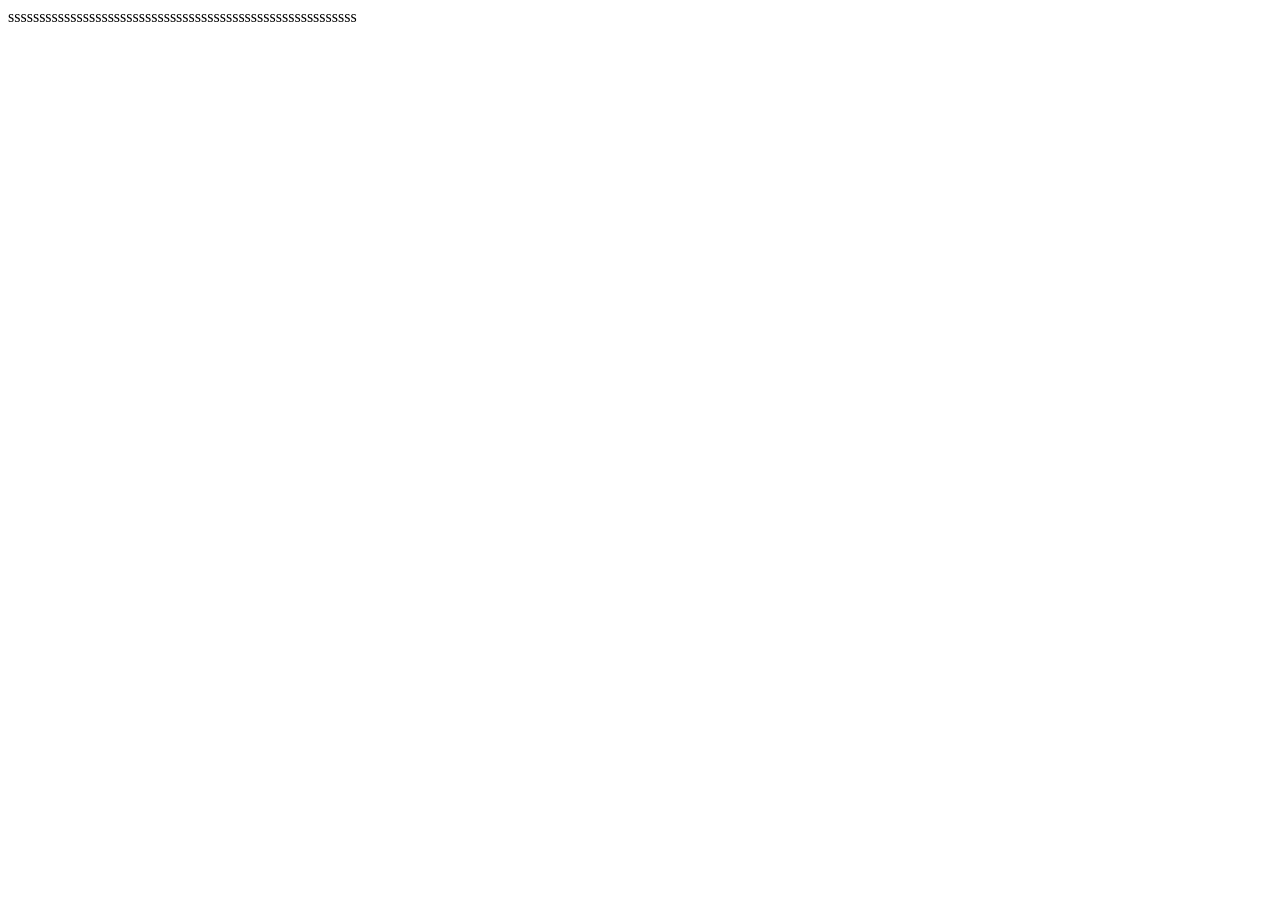
==== index.html @ 93ff734c "t" ====
<!DOCTYPE html>
<html lang="en">

<head>
  <meta charset="UTF-8">
  <meta http-equiv="X-UA-Compatible" content="IE=edge">
  <meta name="viewport" content="width=device-width, initial-scale=1.0">
  <title>Document</title>
</head>

<body>
  ssssssssssssssssssssssssssssssssssssssssssssssssssssssss
</body>

</html>
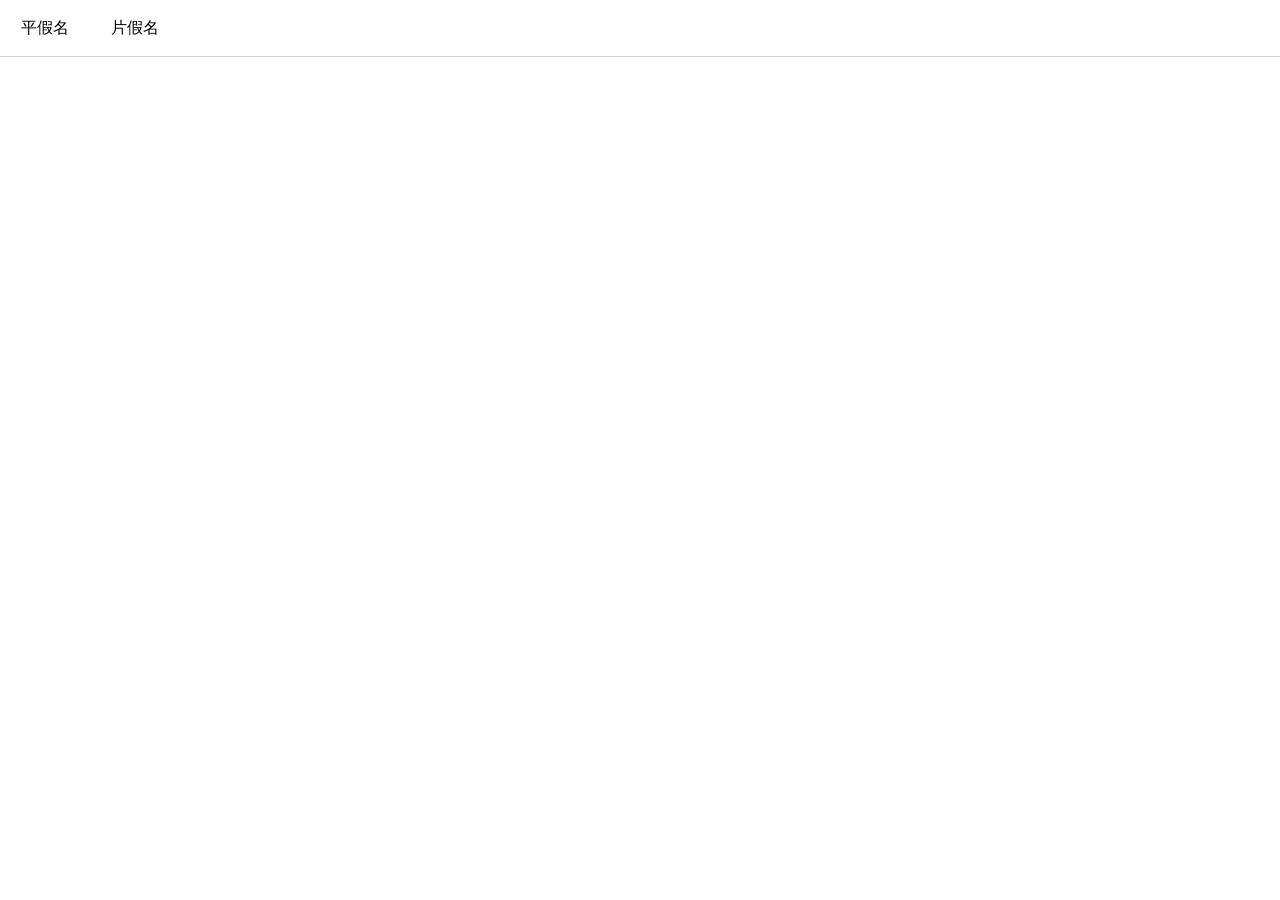
==== commit fbf11d52: "t" ====
--- a/index.html
+++ b/index.html
@@ -3,13 +3,16 @@
 
 <head>
   <meta charset="UTF-8">
-  <meta http-equiv="X-UA-Compatible" content="IE=edge">
+  <link rel="icon" href="./favicon.ico">
   <meta name="viewport" content="width=device-width, initial-scale=1.0">
-  <title>Document</title>
+  <title>Japanese Practice</title>
+  <script type="module" crossorigin src="./assets/index.js"></script>
+  <link rel="stylesheet" href="./assets/index.css">
 </head>
 
 <body>
-  ssssssssssssssssssssssssssssssssssssssssssssssssssssssss
+  <div id="app"></div>
+  
 </body>
 
 </html>
--- a/assets/index.css
+++ b/assets/index.css
@@ -0,0 +1,5 @@
+@charset "UTF-8";:root{--el-color-white:#ffffff;--el-color-black:#000000;--el-color-primary-rgb:64,158,255;--el-color-success-rgb:103,194,58;--el-color-warning-rgb:230,162,60;--el-color-danger-rgb:245,108,108;--el-color-error-rgb:245,108,108;--el-color-info-rgb:144,147,153;--el-font-size-extra-large:20px;--el-font-size-large:18px;--el-font-size-medium:16px;--el-font-size-base:14px;--el-font-size-small:13px;--el-font-size-extra-small:12px;--el-font-family:"Helvetica Neue",Helvetica,"PingFang SC","Hiragino Sans GB","Microsoft YaHei","\5fae\8f6f\96c5\9ed1",Arial,sans-serif;--el-font-weight-primary:500;--el-font-line-height-primary:24px;--el-index-normal:1;--el-index-top:1000;--el-index-popper:2000;--el-border-radius-base:4px;--el-border-radius-small:2px;--el-border-radius-round:20px;--el-border-radius-circle:100%;--el-transition-duration:.3s;--el-transition-duration-fast:.2s;--el-transition-function-ease-in-out-bezier:cubic-bezier(.645, .045, .355, 1);--el-transition-function-fast-bezier:cubic-bezier(.23, 1, .32, 1);--el-transition-all:all var(--el-transition-duration) var(--el-transition-function-ease-in-out-bezier);--el-transition-fade:opacity var(--el-transition-duration) var(--el-transition-function-fast-bezier);--el-transition-md-fade:transform var(--el-transition-duration) var(--el-transition-function-fast-bezier),opacity var(--el-transition-duration) var(--el-transition-function-fast-bezier);--el-transition-fade-linear:opacity var(--el-transition-duration-fast) linear;--el-transition-border:border-color var(--el-transition-duration-fast) var(--el-transition-function-ease-in-out-bezier);--el-transition-box-shadow:box-shadow var(--el-transition-duration-fast) var(--el-transition-function-ease-in-out-bezier);--el-transition-color:color var(--el-transition-duration-fast) var(--el-transition-function-ease-in-out-bezier);--el-component-size-large:40px;--el-component-size:32px;--el-component-size-small:24px}:root{color-scheme:light;--el-color-white:#ffffff;--el-color-black:#000000;--el-color-primary:#409eff;--el-color-primary-light-3:#79bbff;--el-color-primary-light-5:#a0cfff;--el-color-primary-light-7:#c6e2ff;--el-color-primary-light-8:#d9ecff;--el-color-primary-light-9:#ecf5ff;--el-color-primary-dark-2:#337ecc;--el-color-success:#67c23a;--el-color-success-light-3:#95d475;--el-color-success-light-5:#b3e19d;--el-color-success-light-7:#d1edc4;--el-color-success-light-8:#e1f3d8;--el-color-success-light-9:#f0f9eb;--el-color-success-dark-2:#529b2e;--el-color-warning:#e6a23c;--el-color-warning-light-3:#eebe77;--el-color-warning-light-5:#f3d19e;--el-color-warning-light-7:#f8e3c5;--el-color-warning-light-8:#faecd8;--el-color-warning-light-9:#fdf6ec;--el-color-warning-dark-2:#b88230;--el-color-danger:#f56c6c;--el-color-danger-light-3:#f89898;--el-color-danger-light-5:#fab6b6;--el-color-danger-light-7:#fcd3d3;--el-color-danger-light-8:#fde2e2;--el-color-danger-light-9:#fef0f0;--el-color-danger-dark-2:#c45656;--el-color-error:#f56c6c;--el-color-error-light-3:#f89898;--el-color-error-light-5:#fab6b6;--el-color-error-light-7:#fcd3d3;--el-color-error-light-8:#fde2e2;--el-color-error-light-9:#fef0f0;--el-color-error-dark-2:#c45656;--el-color-info:#909399;--el-color-info-light-3:#b1b3b8;--el-color-info-light-5:#c8c9cc;--el-color-info-light-7:#dedfe0;--el-color-info-light-8:#e9e9eb;--el-color-info-light-9:#f4f4f5;--el-color-info-dark-2:#73767a;--el-bg-color:#ffffff;--el-bg-color-page:#f2f3f5;--el-bg-color-overlay:#ffffff;--el-text-color-primary:#303133;--el-text-color-regular:#606266;--el-text-color-secondary:#909399;--el-text-color-placeholder:#a8abb2;--el-text-color-disabled:#c0c4cc;--el-border-color:#dcdfe6;--el-border-color-light:#e4e7ed;--el-border-color-lighter:#ebeef5;--el-border-color-extra-light:#f2f6fc;--el-border-color-dark:#d4d7de;--el-border-color-darker:#cdd0d6;--el-fill-color:#f0f2f5;--el-fill-color-light:#f5f7fa;--el-fill-color-lighter:#fafafa;--el-fill-color-extra-light:#fafcff;--el-fill-color-dark:#ebedf0;--el-fill-color-darker:#e6e8eb;--el-fill-color-blank:#ffffff;--el-box-shadow:0px 12px 32px 4px rgba(0, 0, 0, .04),0px 8px 20px rgba(0, 0, 0, .08);--el-box-shadow-light:0px 0px 12px rgba(0, 0, 0, .12);--el-box-shadow-lighter:0px 0px 6px rgba(0, 0, 0, .12);--el-box-shadow-dark:0px 16px 48px 16px rgba(0, 0, 0, .08),0px 12px 32px rgba(0, 0, 0, .12),0px 8px 16px -8px rgba(0, 0, 0, .16);--el-disabled-bg-color:var(--el-fill-color-light);--el-disabled-text-color:var(--el-text-color-placeholder);--el-disabled-border-color:var(--el-border-color-light);--el-overlay-color:rgba(0, 0, 0, .8);--el-overlay-color-light:rgba(0, 0, 0, .7);--el-overlay-color-lighter:rgba(0, 0, 0, .5);--el-mask-color:rgba(255, 255, 255, .9);--el-mask-color-extra-light:rgba(255, 255, 255, .3);--el-border-width:1px;--el-border-style:solid;--el-border-color-hover:var(--el-text-color-disabled);--el-border:var(--el-border-width) var(--el-border-style) var(--el-border-color);--el-svg-monochrome-grey:var(--el-border-color)}.fade-in-linear-enter-active,.fade-in-linear-leave-active{transition:var(--el-transition-fade-linear)}.fade-in-linear-enter-from,.fade-in-linear-leave-to{opacity:0}.el-fade-in-linear-enter-active,.el-fade-in-linear-leave-active{transition:var(--el-transition-fade-linear)}.el-fade-in-linear-enter-from,.el-fade-in-linear-leave-to{opacity:0}.el-fade-in-enter-active,.el-fade-in-leave-active{transition:all var(--el-transition-duration) cubic-bezier(.55,0,.1,1)}.el-fade-in-enter-from,.el-fade-in-leave-active{opacity:0}.el-zoom-in-center-enter-active,.el-zoom-in-center-leave-active{transition:all var(--el-transition-duration) cubic-bezier(.55,0,.1,1)}.el-zoom-in-center-enter-from,.el-zoom-in-center-leave-active{opacity:0;transform:scaleX(0)}.el-zoom-in-top-enter-active,.el-zoom-in-top-leave-active{opacity:1;transform:scaleY(1);transition:var(--el-transition-md-fade);transform-origin:center top}.el-zoom-in-top-enter-active[data-popper-placement^=top],.el-zoom-in-top-leave-active[data-popper-placement^=top]{transform-origin:center bottom}.el-zoom-in-top-enter-from,.el-zoom-in-top-leave-active{opacity:0;transform:scaleY(0)}.el-zoom-in-bottom-enter-active,.el-zoom-in-bottom-leave-active{opacity:1;transform:scaleY(1);transition:var(--el-transition-md-fade);transform-origin:center bottom}.el-zoom-in-bottom-enter-from,.el-zoom-in-bottom-leave-active{opacity:0;transform:scaleY(0)}.el-zoom-in-left-enter-active,.el-zoom-in-left-leave-active{opacity:1;transform:scale(1);transition:var(--el-transition-md-fade);transform-origin:top left}.el-zoom-in-left-enter-from,.el-zoom-in-left-leave-active{opacity:0;transform:scale(.45)}.collapse-transition{transition:var(--el-transition-duration) height ease-in-out,var(--el-transition-duration) padding-top ease-in-out,var(--el-transition-duration) padding-bottom ease-in-out}.el-collapse-transition-enter-active,.el-collapse-transition-leave-active{transition:var(--el-transition-duration) max-height ease-in-out,var(--el-transition-duration) padding-top ease-in-out,var(--el-transition-duration) padding-bottom ease-in-out}.horizontal-collapse-transition{transition:var(--el-transition-duration) width ease-in-out,var(--el-transition-duration) padding-left ease-in-out,var(--el-transition-duration) padding-right ease-in-out}.el-list-enter-active,.el-list-leave-active{transition:all 1s}.el-list-enter-from,.el-list-leave-to{opacity:0;transform:translateY(-30px)}.el-list-leave-active{position:absolute!important}.el-opacity-transition{transition:opacity var(--el-transition-duration) cubic-bezier(.55,0,.1,1)}.el-icon-loading{-webkit-animation:rotating 2s linear infinite;animation:rotating 2s linear infinite}.el-icon--right{margin-left:5px}.el-icon--left{margin-right:5px}@-webkit-keyframes rotating{0%{transform:rotate(0)}to{transform:rotate(360deg)}}@keyframes rotating{0%{transform:rotate(0)}to{transform:rotate(360deg)}}.el-icon{--color:inherit;height:1em;width:1em;line-height:1em;display:inline-flex;justify-content:center;align-items:center;position:relative;fill:currentColor;color:var(--color);font-size:inherit}.el-icon.is-loading{-webkit-animation:rotating 2s linear infinite;animation:rotating 2s linear infinite}.el-icon svg{height:1em;width:1em}.el-affix--fixed{position:fixed}.el-alert{--el-alert-padding:8px 16px;--el-alert-border-radius-base:var(--el-border-radius-base);--el-alert-title-font-size:13px;--el-alert-description-font-size:12px;--el-alert-close-font-size:12px;--el-alert-close-customed-font-size:13px;--el-alert-icon-size:16px;--el-alert-icon-large-size:28px;width:100%;padding:var(--el-alert-padding);margin:0;box-sizing:border-box;border-radius:var(--el-alert-border-radius-base);position:relative;background-color:var(--el-color-white);overflow:hidden;opacity:1;display:flex;align-items:center;transition:opacity var(--el-transition-duration-fast)}.el-alert.is-light .el-alert__close-btn{color:var(--el-text-color-placeholder)}.el-alert.is-dark .el-alert__close-btn,.el-alert.is-dark .el-alert__description{color:var(--el-color-white)}.el-alert.is-center{justify-content:center}.el-alert--success{--el-alert-bg-color:var(--el-color-success-light-9)}.el-alert--success.is-light{background-color:var(--el-alert-bg-color);color:var(--el-color-success)}.el-alert--success.is-light .el-alert__description{color:var(--el-color-success)}.el-alert--success.is-dark{background-color:var(--el-color-success);color:var(--el-color-white)}.el-alert--info{--el-alert-bg-color:var(--el-color-info-light-9)}.el-alert--info.is-light{background-color:var(--el-alert-bg-color);color:var(--el-color-info)}.el-alert--info.is-light .el-alert__description{color:var(--el-color-info)}.el-alert--info.is-dark{background-color:var(--el-color-info);color:var(--el-color-white)}.el-alert--warning{--el-alert-bg-color:var(--el-color-warning-light-9)}.el-alert--warning.is-light{background-color:var(--el-alert-bg-color);color:var(--el-color-warning)}.el-alert--warning.is-light .el-alert__description{color:var(--el-color-warning)}.el-alert--warning.is-dark{background-color:var(--el-color-warning);color:var(--el-color-white)}.el-alert--error{--el-alert-bg-color:var(--el-color-error-light-9)}.el-alert--error.is-light{background-color:var(--el-alert-bg-color);color:var(--el-color-error)}.el-alert--error.is-light .el-alert__description{color:var(--el-color-error)}.el-alert--error.is-dark{background-color:var(--el-color-error);color:var(--el-color-white)}.el-alert__content{display:table-cell;padding:0 8px}.el-alert .el-alert__icon{font-size:var(--el-alert-icon-size);width:var(--el-alert-icon-size)}.el-alert .el-alert__icon.is-big{font-size:var(--el-alert-icon-large-size);width:var(--el-alert-icon-large-size)}.el-alert__title{font-size:var(--el-alert-title-font-size);line-height:18px;vertical-align:text-top}.el-alert__title.is-bold{font-weight:700}.el-alert .el-alert__description{font-size:var(--el-alert-description-font-size);margin:5px 0 0}.el-alert .el-alert__close-btn{font-size:var(--el-alert-close-font-size);opacity:1;position:absolute;top:12px;right:15px;cursor:pointer}.el-alert .el-alert__close-btn.is-customed{font-style:normal;font-size:var(--el-alert-close-customed-font-size);top:9px}.el-alert-fade-enter-from,.el-alert-fade-leave-active{opacity:0}.el-aside{overflow:auto;box-sizing:border-box;flex-shrink:0;width:var(--el-aside-width,300px)}.el-autocomplete{position:relative;display:inline-block}.el-autocomplete__popper.el-popper{background:var(--el-bg-color-overlay);border:1px solid var(--el-border-color-light);box-shadow:var(--el-box-shadow-light)}.el-autocomplete__popper.el-popper .el-popper__arrow:before{border:1px solid var(--el-border-color-light)}.el-autocomplete__popper.el-popper[data-popper-placement^=top] .el-popper__arrow:before{border-top-color:transparent;border-left-color:transparent}.el-autocomplete__popper.el-popper[data-popper-placement^=bottom] .el-popper__arrow:before{border-bottom-color:transparent;border-right-color:transparent}.el-autocomplete__popper.el-popper[data-popper-placement^=left] .el-popper__arrow:before{border-left-color:transparent;border-bottom-color:transparent}.el-autocomplete__popper.el-popper[data-popper-placement^=right] .el-popper__arrow:before{border-right-color:transparent;border-top-color:transparent}.el-autocomplete-suggestion{border-radius:var(--el-border-radius-base);box-sizing:border-box}.el-autocomplete-suggestion__wrap{max-height:280px;padding:10px 0;box-sizing:border-box}.el-autocomplete-suggestion__list{margin:0;padding:0}.el-autocomplete-suggestion li{padding:0 20px;margin:0;line-height:34px;cursor:pointer;color:var(--el-text-color-regular);font-size:var(--el-font-size-base);list-style:none;text-align:left;white-space:nowrap;overflow:hidden;text-overflow:ellipsis}.el-autocomplete-suggestion li:hover,.el-autocomplete-suggestion li.highlighted{background-color:var(--el-fill-color-light)}.el-autocomplete-suggestion li.divider{margin-top:6px;border-top:1px solid var(--el-color-black)}.el-autocomplete-suggestion li.divider:last-child{margin-bottom:-6px}.el-autocomplete-suggestion.is-loading li{text-align:center;height:100px;line-height:100px;font-size:20px;color:var(--el-text-color-secondary)}.el-autocomplete-suggestion.is-loading li:after{display:inline-block;content:"";height:100%;vertical-align:middle}.el-autocomplete-suggestion.is-loading li:hover{background-color:var(--el-bg-color-overlay)}.el-autocomplete-suggestion.is-loading .el-icon-loading{vertical-align:middle}.el-avatar{--el-avatar-text-color:var(--el-color-white);--el-avatar-bg-color:var(--el-text-color-disabled);--el-avatar-text-size:14px;--el-avatar-icon-size:18px;--el-avatar-border-radius:var(--el-border-radius-base);--el-avatar-size-large:56px;--el-avatar-size-small:24px;--el-avatar-size:40px;display:inline-flex;justify-content:center;align-items:center;box-sizing:border-box;text-align:center;overflow:hidden;color:var(--el-avatar-text-color);background:var(--el-avatar-bg-color);width:var(--el-avatar-size);height:var(--el-avatar-size);font-size:var(--el-avatar-text-size)}.el-avatar>img{display:block;height:100%}.el-avatar--circle{border-radius:50%}.el-avatar--square{border-radius:var(--el-avatar-border-radius)}.el-avatar--icon{font-size:var(--el-avatar-icon-size)}.el-avatar--small{--el-avatar-size:24px}.el-avatar--large{--el-avatar-size:56px}.el-backtop{--el-backtop-bg-color:var(--el-bg-color-overlay);--el-backtop-text-color:var(--el-color-primary);--el-backtop-hover-bg-color:var(--el-border-color-extra-light);position:fixed;background-color:var(--el-backtop-bg-color);width:40px;height:40px;border-radius:50%;color:var(--el-backtop-text-color);display:flex;align-items:center;justify-content:center;font-size:20px;box-shadow:var(--el-box-shadow-lighter);cursor:pointer;z-index:5}.el-backtop:hover{background-color:var(--el-backtop-hover-bg-color)}.el-backtop__icon{font-size:20px}.el-badge{--el-badge-bg-color:var(--el-color-danger);--el-badge-radius:10px;--el-badge-font-size:12px;--el-badge-padding:6px;--el-badge-size:18px;position:relative;vertical-align:middle;display:inline-block;width:-webkit-fit-content;width:-moz-fit-content;width:fit-content}.el-badge__content{background-color:var(--el-badge-bg-color);border-radius:var(--el-badge-radius);color:var(--el-color-white);display:inline-flex;justify-content:center;align-items:center;font-size:var(--el-badge-font-size);height:var(--el-badge-size);padding:0 var(--el-badge-padding);white-space:nowrap;border:1px solid var(--el-bg-color)}.el-badge__content.is-fixed{position:absolute;top:0;right:calc(1px + var(--el-badge-size)/ 2);transform:translateY(-50%) translate(100%);z-index:var(--el-index-normal)}.el-badge__content.is-fixed.is-dot{right:5px}.el-badge__content.is-dot{height:8px;width:8px;padding:0;right:0;border-radius:50%}.el-badge__content--primary{background-color:var(--el-color-primary)}.el-badge__content--success{background-color:var(--el-color-success)}.el-badge__content--warning{background-color:var(--el-color-warning)}.el-badge__content--info{background-color:var(--el-color-info)}.el-badge__content--danger{background-color:var(--el-color-danger)}.el-breadcrumb{font-size:14px;line-height:1}.el-breadcrumb:after,.el-breadcrumb:before{display:table;content:""}.el-breadcrumb:after{clear:both}.el-breadcrumb__separator{margin:0 9px;font-weight:700;color:var(--el-text-color-placeholder)}.el-breadcrumb__separator.el-icon{margin:0 6px;font-weight:400}.el-breadcrumb__separator.el-icon svg{vertical-align:middle}.el-breadcrumb__item{float:left;display:inline-flex;align-items:center}.el-breadcrumb__inner{color:var(--el-text-color-regular)}.el-breadcrumb__inner a,.el-breadcrumb__inner.is-link{font-weight:700;text-decoration:none;transition:var(--el-transition-color);color:var(--el-text-color-primary)}.el-breadcrumb__inner a:hover,.el-breadcrumb__inner.is-link:hover{color:var(--el-color-primary);cursor:pointer}.el-breadcrumb__item:last-child .el-breadcrumb__inner,.el-breadcrumb__item:last-child .el-breadcrumb__inner a,.el-breadcrumb__item:last-child .el-breadcrumb__inner a:hover,.el-breadcrumb__item:last-child .el-breadcrumb__inner:hover{font-weight:400;color:var(--el-text-color-regular);cursor:text}.el-breadcrumb__item:last-child .el-breadcrumb__separator{display:none}.el-button-group{display:inline-block;vertical-align:middle}.el-button-group:after,.el-button-group:before{display:table;content:""}.el-button-group:after{clear:both}.el-button-group>.el-button{float:left;position:relative}.el-button-group>.el-button+.el-button{margin-left:0}.el-button-group>.el-button:first-child{border-top-right-radius:0;border-bottom-right-radius:0}.el-button-group>.el-button:last-child{border-top-left-radius:0;border-bottom-left-radius:0}.el-button-group>.el-button:first-child:last-child{border-top-right-radius:var(--el-border-radius-base);border-bottom-right-radius:var(--el-border-radius-base);border-top-left-radius:var(--el-border-radius-base);border-bottom-left-radius:var(--el-border-radius-base)}.el-button-group>.el-button:first-child:last-child.is-round{border-radius:var(--el-border-radius-round)}.el-button-group>.el-button:first-child:last-child.is-circle{border-radius:50%}.el-button-group>.el-button:not(:first-child):not(:last-child){border-radius:0}.el-button-group>.el-button:not(:last-child){margin-right:-1px}.el-button-group>.el-button:active,.el-button-group>.el-button:focus,.el-button-group>.el-button:hover{z-index:1}.el-button-group>.el-button.is-active{z-index:1}.el-button-group>.el-dropdown>.el-button{border-top-left-radius:0;border-bottom-left-radius:0;border-left-color:var(--el-button-divide-border-color)}.el-button-group .el-button--primary:first-child{border-right-color:var(--el-button-divide-border-color)}.el-button-group .el-button--primary:last-child{border-left-color:var(--el-button-divide-border-color)}.el-button-group .el-button--primary:not(:first-child):not(:last-child){border-left-color:var(--el-button-divide-border-color);border-right-color:var(--el-button-divide-border-color)}.el-button-group .el-button--success:first-child{border-right-color:var(--el-button-divide-border-color)}.el-button-group .el-button--success:last-child{border-left-color:var(--el-button-divide-border-color)}.el-button-group .el-button--success:not(:first-child):not(:last-child){border-left-color:var(--el-button-divide-border-color);border-right-color:var(--el-button-divide-border-color)}.el-button-group .el-button--warning:first-child{border-right-color:var(--el-button-divide-border-color)}.el-button-group .el-button--warning:last-child{border-left-color:var(--el-button-divide-border-color)}.el-button-group .el-button--warning:not(:first-child):not(:last-child){border-left-color:var(--el-button-divide-border-color);border-right-color:var(--el-button-divide-border-color)}.el-button-group .el-button--danger:first-child{border-right-color:var(--el-button-divide-border-color)}.el-button-group .el-button--danger:last-child{border-left-color:var(--el-button-divide-border-color)}.el-button-group .el-button--danger:not(:first-child):not(:last-child){border-left-color:var(--el-button-divide-border-color);border-right-color:var(--el-button-divide-border-color)}.el-button-group .el-button--info:first-child{border-right-color:var(--el-button-divide-border-color)}.el-button-group .el-button--info:last-child{border-left-color:var(--el-button-divide-border-color)}.el-button-group .el-button--info:not(:first-child):not(:last-child){border-left-color:var(--el-button-divide-border-color);border-right-color:var(--el-button-divide-border-color)}.el-button{--el-button-font-weight:var(--el-font-weight-primary);--el-button-border-color:var(--el-border-color);--el-button-bg-color:var(--el-fill-color-blank);--el-button-text-color:var(--el-text-color-regular);--el-button-disabled-text-color:var(--el-disabled-text-color);--el-button-disabled-bg-color:var(--el-fill-color-blank);--el-button-disabled-border-color:var(--el-border-color-light);--el-button-divide-border-color:rgba(255, 255, 255, .5);--el-button-hover-text-color:var(--el-color-primary);--el-button-hover-bg-color:var(--el-color-primary-light-9);--el-button-hover-border-color:var(--el-color-primary-light-7);--el-button-active-text-color:var(--el-button-hover-text-color);--el-button-active-border-color:var(--el-color-primary);--el-button-active-bg-color:var(--el-button-hover-bg-color);--el-button-outline-color:var(--el-color-primary-light-5);--el-button-hover-link-text-color:var(--el-color-info);--el-button-active-color:var(--el-text-color-primary)}.el-button{display:inline-flex;justify-content:center;align-items:center;line-height:1;height:32px;white-space:nowrap;cursor:pointer;color:var(--el-button-text-color);text-align:center;box-sizing:border-box;outline:0;transition:.1s;font-weight:var(--el-button-font-weight);-webkit-user-select:none;-moz-user-select:none;-ms-user-select:none;user-select:none;vertical-align:middle;-webkit-appearance:none;background-color:var(--el-button-bg-color);border:var(--el-border);border-color:var(--el-button-border-color);padding:8px 15px;font-size:var(--el-font-size-base);border-radius:var(--el-border-radius-base)}.el-button:focus,.el-button:hover{color:var(--el-button-hover-text-color);border-color:var(--el-button-hover-border-color);background-color:var(--el-button-hover-bg-color);outline:0}.el-button:active{color:var(--el-button-active-text-color);border-color:var(--el-button-active-border-color);background-color:var(--el-button-active-bg-color);outline:0}.el-button:focus-visible{outline:2px solid var(--el-button-outline-color);outline-offset:1px}.el-button>span{display:inline-flex;align-items:center}.el-button+.el-button{margin-left:12px}.el-button.is-round{padding:8px 15px}.el-button::-moz-focus-inner{border:0}.el-button [class*=el-icon]+span{margin-left:6px}.el-button [class*=el-icon] svg{vertical-align:bottom}.el-button.is-plain{--el-button-hover-text-color:var(--el-color-primary);--el-button-hover-bg-color:var(--el-fill-color-blank);--el-button-hover-border-color:var(--el-color-primary)}.el-button.is-active{color:var(--el-button-active-text-color);border-color:var(--el-button-active-border-color);background-color:var(--el-button-active-bg-color);outline:0}.el-button.is-disabled,.el-button.is-disabled:focus,.el-button.is-disabled:hover{color:var(--el-button-disabled-text-color);cursor:not-allowed;background-image:none;background-color:var(--el-button-disabled-bg-color);border-color:var(--el-button-disabled-border-color)}.el-button.is-loading{position:relative;pointer-events:none}.el-button.is-loading:before{z-index:1;pointer-events:none;content:"";position:absolute;inset:-1px;border-radius:inherit;background-color:var(--el-mask-color-extra-light)}.el-button.is-round{border-radius:var(--el-border-radius-round)}.el-button.is-circle{border-radius:50%;padding:8px}.el-button.is-text{color:var(--el-button-text-color);border:0 solid transparent;background-color:transparent}.el-button.is-text.is-disabled{color:var(--el-button-disabled-text-color);background-color:transparent!important}.el-button.is-text:not(.is-disabled):focus,.el-button.is-text:not(.is-disabled):hover{background-color:var(--el-fill-color-light)}.el-button.is-text:not(.is-disabled):focus-visible{outline:2px solid var(--el-button-outline-color);outline-offset:1px}.el-button.is-text:not(.is-disabled):active{background-color:var(--el-fill-color)}.el-button.is-text:not(.is-disabled).is-has-bg{background-color:var(--el-fill-color-light)}.el-button.is-text:not(.is-disabled).is-has-bg:focus,.el-button.is-text:not(.is-disabled).is-has-bg:hover{background-color:var(--el-fill-color)}.el-button.is-text:not(.is-disabled).is-has-bg:active{background-color:var(--el-fill-color-dark)}.el-button__text--expand{letter-spacing:.3em;margin-right:-.3em}.el-button.is-link{border-color:transparent;color:var(--el-button-text-color);background:0 0;padding:2px;height:auto}.el-button.is-link:focus,.el-button.is-link:hover{color:var(--el-button-hover-link-text-color)}.el-button.is-link.is-disabled{color:var(--el-button-disabled-text-color);background-color:transparent!important;border-color:transparent!important}.el-button.is-link:not(.is-disabled):focus,.el-button.is-link:not(.is-disabled):hover{border-color:transparent;background-color:transparent}.el-button.is-link:not(.is-disabled):active{color:var(--el-button-active-color);border-color:transparent;background-color:transparent}.el-button--text{border-color:transparent;background:0 0;color:var(--el-color-primary);padding-left:0;padding-right:0}.el-button--text.is-disabled{color:var(--el-button-disabled-text-color);background-color:transparent!important;border-color:transparent!important}.el-button--text:not(.is-disabled):focus,.el-button--text:not(.is-disabled):hover{color:var(--el-color-primary-light-3);border-color:transparent;background-color:transparent}.el-button--text:not(.is-disabled):active{color:var(--el-color-primary-dark-2);border-color:transparent;background-color:transparent}.el-button__link--expand{letter-spacing:.3em;margin-right:-.3em}.el-button--primary{--el-button-text-color:var(--el-color-white);--el-button-bg-color:var(--el-color-primary);--el-button-border-color:var(--el-color-primary);--el-button-outline-color:var(--el-color-primary-light-5);--el-button-active-color:var(--el-color-primary-dark-2);--el-button-hover-text-color:var(--el-color-white);--el-button-hover-link-text-color:var(--el-color-primary-light-5);--el-button-hover-bg-color:var(--el-color-primary-light-3);--el-button-hover-border-color:var(--el-color-primary-light-3);--el-button-active-bg-color:var(--el-color-primary-dark-2);--el-button-active-border-color:var(--el-color-primary-dark-2);--el-button-disabled-text-color:var(--el-color-white);--el-button-disabled-bg-color:var(--el-color-primary-light-5);--el-button-disabled-border-color:var(--el-color-primary-light-5)}.el-button--primary.is-link,.el-button--primary.is-plain,.el-button--primary.is-text{--el-button-text-color:var(--el-color-primary);--el-button-bg-color:var(--el-color-primary-light-9);--el-button-border-color:var(--el-color-primary-light-5);--el-button-hover-text-color:var(--el-color-white);--el-button-hover-bg-color:var(--el-color-primary);--el-button-hover-border-color:var(--el-color-primary);--el-button-active-text-color:var(--el-color-white)}.el-button--primary.is-link.is-disabled,.el-button--primary.is-link.is-disabled:active,.el-button--primary.is-link.is-disabled:focus,.el-button--primary.is-link.is-disabled:hover,.el-button--primary.is-plain.is-disabled,.el-button--primary.is-plain.is-disabled:active,.el-button--primary.is-plain.is-disabled:focus,.el-button--primary.is-plain.is-disabled:hover,.el-button--primary.is-text.is-disabled,.el-button--primary.is-text.is-disabled:active,.el-button--primary.is-text.is-disabled:focus,.el-button--primary.is-text.is-disabled:hover{color:var(--el-color-primary-light-5);background-color:var(--el-color-primary-light-9);border-color:var(--el-color-primary-light-8)}.el-button--success{--el-button-text-color:var(--el-color-white);--el-button-bg-color:var(--el-color-success);--el-button-border-color:var(--el-color-success);--el-button-outline-color:var(--el-color-success-light-5);--el-button-active-color:var(--el-color-success-dark-2);--el-button-hover-text-color:var(--el-color-white);--el-button-hover-link-text-color:var(--el-color-success-light-5);--el-button-hover-bg-color:var(--el-color-success-light-3);--el-button-hover-border-color:var(--el-color-success-light-3);--el-button-active-bg-color:var(--el-color-success-dark-2);--el-button-active-border-color:var(--el-color-success-dark-2);--el-button-disabled-text-color:var(--el-color-white);--el-button-disabled-bg-color:var(--el-color-success-light-5);--el-button-disabled-border-color:var(--el-color-success-light-5)}.el-button--success.is-link,.el-button--success.is-plain,.el-button--success.is-text{--el-button-text-color:var(--el-color-success);--el-button-bg-color:var(--el-color-success-light-9);--el-button-border-color:var(--el-color-success-light-5);--el-button-hover-text-color:var(--el-color-white);--el-button-hover-bg-color:var(--el-color-success);--el-button-hover-border-color:var(--el-color-success);--el-button-active-text-color:var(--el-color-white)}.el-button--success.is-link.is-disabled,.el-button--success.is-link.is-disabled:active,.el-button--success.is-link.is-disabled:focus,.el-button--success.is-link.is-disabled:hover,.el-button--success.is-plain.is-disabled,.el-button--success.is-plain.is-disabled:active,.el-button--success.is-plain.is-disabled:focus,.el-button--success.is-plain.is-disabled:hover,.el-button--success.is-text.is-disabled,.el-button--success.is-text.is-disabled:active,.el-button--success.is-text.is-disabled:focus,.el-button--success.is-text.is-disabled:hover{color:var(--el-color-success-light-5);background-color:var(--el-color-success-light-9);border-color:var(--el-color-success-light-8)}.el-button--warning{--el-button-text-color:var(--el-color-white);--el-button-bg-color:var(--el-color-warning);--el-button-border-color:var(--el-color-warning);--el-button-outline-color:var(--el-color-warning-light-5);--el-button-active-color:var(--el-color-warning-dark-2);--el-button-hover-text-color:var(--el-color-white);--el-button-hover-link-text-color:var(--el-color-warning-light-5);--el-button-hover-bg-color:var(--el-color-warning-light-3);--el-button-hover-border-color:var(--el-color-warning-light-3);--el-button-active-bg-color:var(--el-color-warning-dark-2);--el-button-active-border-color:var(--el-color-warning-dark-2);--el-button-disabled-text-color:var(--el-color-white);--el-button-disabled-bg-color:var(--el-color-warning-light-5);--el-button-disabled-border-color:var(--el-color-warning-light-5)}.el-button--warning.is-link,.el-button--warning.is-plain,.el-button--warning.is-text{--el-button-text-color:var(--el-color-warning);--el-button-bg-color:var(--el-color-warning-light-9);--el-button-border-color:var(--el-color-warning-light-5);--el-button-hover-text-color:var(--el-color-white);--el-button-hover-bg-color:var(--el-color-warning);--el-button-hover-border-color:var(--el-color-warning);--el-button-active-text-color:var(--el-color-white)}.el-button--warning.is-link.is-disabled,.el-button--warning.is-link.is-disabled:active,.el-button--warning.is-link.is-disabled:focus,.el-button--warning.is-link.is-disabled:hover,.el-button--warning.is-plain.is-disabled,.el-button--warning.is-plain.is-disabled:active,.el-button--warning.is-plain.is-disabled:focus,.el-button--warning.is-plain.is-disabled:hover,.el-button--warning.is-text.is-disabled,.el-button--warning.is-text.is-disabled:active,.el-button--warning.is-text.is-disabled:focus,.el-button--warning.is-text.is-disabled:hover{color:var(--el-color-warning-light-5);background-color:var(--el-color-warning-light-9);border-color:var(--el-color-warning-light-8)}.el-button--danger{--el-button-text-color:var(--el-color-white);--el-button-bg-color:var(--el-color-danger);--el-button-border-color:var(--el-color-danger);--el-button-outline-color:var(--el-color-danger-light-5);--el-button-active-color:var(--el-color-danger-dark-2);--el-button-hover-text-color:var(--el-color-white);--el-button-hover-link-text-color:var(--el-color-danger-light-5);--el-button-hover-bg-color:var(--el-color-danger-light-3);--el-button-hover-border-color:var(--el-color-danger-light-3);--el-button-active-bg-color:var(--el-color-danger-dark-2);--el-button-active-border-color:var(--el-color-danger-dark-2);--el-button-disabled-text-color:var(--el-color-white);--el-button-disabled-bg-color:var(--el-color-danger-light-5);--el-button-disabled-border-color:var(--el-color-danger-light-5)}.el-button--danger.is-link,.el-button--danger.is-plain,.el-button--danger.is-text{--el-button-text-color:var(--el-color-danger);--el-button-bg-color:var(--el-color-danger-light-9);--el-button-border-color:var(--el-color-danger-light-5);--el-button-hover-text-color:var(--el-color-white);--el-button-hover-bg-color:var(--el-color-danger);--el-button-hover-border-color:var(--el-color-danger);--el-button-active-text-color:var(--el-color-white)}.el-button--danger.is-link.is-disabled,.el-button--danger.is-link.is-disabled:active,.el-button--danger.is-link.is-disabled:focus,.el-button--danger.is-link.is-disabled:hover,.el-button--danger.is-plain.is-disabled,.el-button--danger.is-plain.is-disabled:active,.el-button--danger.is-plain.is-disabled:focus,.el-button--danger.is-plain.is-disabled:hover,.el-button--danger.is-text.is-disabled,.el-button--danger.is-text.is-disabled:active,.el-button--danger.is-text.is-disabled:focus,.el-button--danger.is-text.is-disabled:hover{color:var(--el-color-danger-light-5);background-color:var(--el-color-danger-light-9);border-color:var(--el-color-danger-light-8)}.el-button--info{--el-button-text-color:var(--el-color-white);--el-button-bg-color:var(--el-color-info);--el-button-border-color:var(--el-color-info);--el-button-outline-color:var(--el-color-info-light-5);--el-button-active-color:var(--el-color-info-dark-2);--el-button-hover-text-color:var(--el-color-white);--el-button-hover-link-text-color:var(--el-color-info-light-5);--el-button-hover-bg-color:var(--el-color-info-light-3);--el-button-hover-border-color:var(--el-color-info-light-3);--el-button-active-bg-color:var(--el-color-info-dark-2);--el-button-active-border-color:var(--el-color-info-dark-2);--el-button-disabled-text-color:var(--el-color-white);--el-button-disabled-bg-color:var(--el-color-info-light-5);--el-button-disabled-border-color:var(--el-color-info-light-5)}.el-button--info.is-link,.el-button--info.is-plain,.el-button--info.is-text{--el-button-text-color:var(--el-color-info);--el-button-bg-color:var(--el-color-info-light-9);--el-button-border-color:var(--el-color-info-light-5);--el-button-hover-text-color:var(--el-color-white);--el-button-hover-bg-color:var(--el-color-info);--el-button-hover-border-color:var(--el-color-info);--el-button-active-text-color:var(--el-color-white)}.el-button--info.is-link.is-disabled,.el-button--info.is-link.is-disabled:active,.el-button--info.is-link.is-disabled:focus,.el-button--info.is-link.is-disabled:hover,.el-button--info.is-plain.is-disabled,.el-button--info.is-plain.is-disabled:active,.el-button--info.is-plain.is-disabled:focus,.el-button--info.is-plain.is-disabled:hover,.el-button--info.is-text.is-disabled,.el-button--info.is-text.is-disabled:active,.el-button--info.is-text.is-disabled:focus,.el-button--info.is-text.is-disabled:hover{color:var(--el-color-info-light-5);background-color:var(--el-color-info-light-9);border-color:var(--el-color-info-light-8)}.el-button--large{--el-button-size:40px;height:var(--el-button-size);padding:12px 19px;font-size:var(--el-font-size-base);border-radius:var(--el-border-radius-base)}.el-button--large [class*=el-icon]+span{margin-left:8px}.el-button--large.is-round{padding:12px 19px}.el-button--large.is-circle{width:var(--el-button-size);padding:12px}.el-button--small{--el-button-size:24px;height:var(--el-button-size);padding:5px 11px;font-size:12px;border-radius:calc(var(--el-border-radius-base) - 1px)}.el-button--small [class*=el-icon]+span{margin-left:4px}.el-button--small.is-round{padding:5px 11px}.el-button--small.is-circle{width:var(--el-button-size);padding:5px}.el-calendar{--el-calendar-border:var(--el-table-border, 1px solid var(--el-border-color-lighter));--el-calendar-header-border-bottom:var(--el-calendar-border);--el-calendar-selected-bg-color:var(--el-color-primary-light-9);--el-calendar-cell-width:85px;background-color:var(--el-fill-color-blank)}.el-calendar__header{display:flex;justify-content:space-between;padding:12px 20px;border-bottom:var(--el-calendar-header-border-bottom)}.el-calendar__title{color:var(--el-text-color);align-self:center}.el-calendar__body{padding:12px 20px 35px}.el-calendar-table{table-layout:fixed;width:100%}.el-calendar-table thead th{padding:12px 0;color:var(--el-text-color-regular);font-weight:400}.el-calendar-table:not(.is-range) td.next,.el-calendar-table:not(.is-range) td.prev{color:var(--el-text-color-placeholder)}.el-calendar-table td{border-bottom:var(--el-calendar-border);border-right:var(--el-calendar-border);vertical-align:top;transition:background-color var(--el-transition-duration-fast) ease}.el-calendar-table td.is-selected{background-color:var(--el-calendar-selected-bg-color)}.el-calendar-table td.is-today{color:var(--el-color-primary)}.el-calendar-table tr:first-child td{border-top:var(--el-calendar-border)}.el-calendar-table tr td:first-child{border-left:var(--el-calendar-border)}.el-calendar-table tr.el-calendar-table__row--hide-border td{border-top:none}.el-calendar-table .el-calendar-day{box-sizing:border-box;padding:8px;height:var(--el-calendar-cell-width)}.el-calendar-table .el-calendar-day:hover{cursor:pointer;background-color:var(--el-calendar-selected-bg-color)}.el-card{--el-card-border-color:var(--el-border-color-light);--el-card-border-radius:4px;--el-card-padding:20px;--el-card-bg-color:var(--el-fill-color-blank)}.el-card{border-radius:var(--el-card-border-radius);border:1px solid var(--el-card-border-color);background-color:var(--el-card-bg-color);overflow:hidden;color:var(--el-text-color-primary);transition:var(--el-transition-duration)}.el-card.is-always-shadow{box-shadow:var(--el-box-shadow-light)}.el-card.is-hover-shadow:focus,.el-card.is-hover-shadow:hover{box-shadow:var(--el-box-shadow-light)}.el-card__header{padding:calc(var(--el-card-padding) - 2px) var(--el-card-padding);border-bottom:1px solid var(--el-card-border-color);box-sizing:border-box}.el-card__body{padding:var(--el-card-padding)}.el-carousel__item{position:absolute;top:0;left:0;width:100%;height:100%;display:inline-block;overflow:hidden;z-index:calc(var(--el-index-normal) - 1)}.el-carousel__item.is-active{z-index:calc(var(--el-index-normal) - 1)}.el-carousel__item.is-animating{transition:transform .4s ease-in-out}.el-carousel__item--card{width:50%;transition:transform .4s ease-in-out}.el-carousel__item--card.is-in-stage{cursor:pointer;z-index:var(--el-index-normal)}.el-carousel__item--card.is-in-stage.is-hover .el-carousel__mask,.el-carousel__item--card.is-in-stage:hover .el-carousel__mask{opacity:.12}.el-carousel__item--card.is-active{z-index:calc(var(--el-index-normal) + 1)}.el-carousel__mask{position:absolute;width:100%;height:100%;top:0;left:0;background-color:var(--el-color-white);opacity:.24;transition:var(--el-transition-duration-fast)}.el-carousel{--el-carousel-arrow-font-size:12px;--el-carousel-arrow-size:36px;--el-carousel-arrow-background:rgba(31, 45, 61, .11);--el-carousel-arrow-hover-background:rgba(31, 45, 61, .23);--el-carousel-indicator-width:30px;--el-carousel-indicator-height:2px;--el-carousel-indicator-padding-horizontal:4px;--el-carousel-indicator-padding-vertical:12px;--el-carousel-indicator-out-color:var(--el-border-color-hover);position:relative}.el-carousel--horizontal{overflow-x:hidden}.el-carousel--vertical{overflow-y:hidden}.el-carousel__container{position:relative;height:300px}.el-carousel__arrow{border:none;outline:0;padding:0;margin:0;height:var(--el-carousel-arrow-size);width:var(--el-carousel-arrow-size);cursor:pointer;transition:var(--el-transition-duration);border-radius:50%;background-color:var(--el-carousel-arrow-background);color:#fff;position:absolute;top:50%;z-index:10;transform:translateY(-50%);text-align:center;font-size:var(--el-carousel-arrow-font-size);display:inline-flex;justify-content:center;align-items:center}.el-carousel__arrow--left{left:16px}.el-carousel__arrow--right{right:16px}.el-carousel__arrow:hover{background-color:var(--el-carousel-arrow-hover-background)}.el-carousel__arrow i{cursor:pointer}.el-carousel__indicators{position:absolute;list-style:none;margin:0;padding:0;z-index:calc(var(--el-index-normal) + 1)}.el-carousel__indicators--horizontal{bottom:0;left:50%;transform:translate(-50%)}.el-carousel__indicators--vertical{right:0;top:50%;transform:translateY(-50%)}.el-carousel__indicators--outside{bottom:calc(var(--el-carousel-indicator-height) + var(--el-carousel-indicator-padding-vertical) * 2);text-align:center;position:static;transform:none}.el-carousel__indicators--outside .el-carousel__indicator:hover button{opacity:.64}.el-carousel__indicators--outside button{background-color:var(--el-carousel-indicator-out-color);opacity:.24}.el-carousel__indicators--labels{left:0;right:0;transform:none;text-align:center}.el-carousel__indicators--labels .el-carousel__button{height:auto;width:auto;padding:2px 18px;font-size:12px;color:#000}.el-carousel__indicators--labels .el-carousel__indicator{padding:6px 4px}.el-carousel__indicator{background-color:transparent;cursor:pointer}.el-carousel__indicator:hover button{opacity:.72}.el-carousel__indicator--horizontal{display:inline-block;padding:var(--el-carousel-indicator-padding-vertical) var(--el-carousel-indicator-padding-horizontal)}.el-carousel__indicator--vertical{padding:var(--el-carousel-indicator-padding-horizontal) var(--el-carousel-indicator-padding-vertical)}.el-carousel__indicator--vertical .el-carousel__button{width:var(--el-carousel-indicator-height);height:calc(var(--el-carousel-indicator-width)/ 2)}.el-carousel__indicator.is-active button{opacity:1}.el-carousel__button{display:block;opacity:.48;width:var(--el-carousel-indicator-width);height:var(--el-carousel-indicator-height);background-color:#fff;border:none;outline:0;padding:0;margin:0;cursor:pointer;transition:var(--el-transition-duration)}.carousel-arrow-left-enter-from,.carousel-arrow-left-leave-active{transform:translateY(-50%) translate(-10px);opacity:0}.carousel-arrow-right-enter-from,.carousel-arrow-right-leave-active{transform:translateY(-50%) translate(10px);opacity:0}.el-cascader-panel{--el-cascader-menu-text-color:var(--el-text-color-regular);--el-cascader-menu-selected-text-color:var(--el-color-primary);--el-cascader-menu-fill:var(--el-bg-color-overlay);--el-cascader-menu-font-size:var(--el-font-size-base);--el-cascader-menu-radius:var(--el-border-radius-base);--el-cascader-menu-border:solid 1px var(--el-border-color-light);--el-cascader-menu-shadow:var(--el-box-shadow-light);--el-cascader-node-background-hover:var(--el-fill-color-light);--el-cascader-node-color-disabled:var(--el-text-color-placeholder);--el-cascader-color-empty:var(--el-text-color-placeholder);--el-cascader-tag-background:var(--el-fill-color)}.el-cascader-panel{display:flex;border-radius:var(--el-cascader-menu-radius);font-size:var(--el-cascader-menu-font-size)}.el-cascader-panel.is-bordered{border:var(--el-cascader-menu-border);border-radius:var(--el-cascader-menu-radius)}.el-cascader-menu{min-width:180px;box-sizing:border-box;color:var(--el-cascader-menu-text-color);border-right:var(--el-cascader-menu-border)}.el-cascader-menu:last-child{border-right:none}.el-cascader-menu:last-child .el-cascader-node{padding-right:20px}.el-cascader-menu__wrap.el-scrollbar__wrap{height:204px}.el-cascader-menu__list{position:relative;min-height:100%;margin:0;padding:6px 0;list-style:none;box-sizing:border-box}.el-cascader-menu__hover-zone{position:absolute;top:0;left:0;width:100%;height:100%;pointer-events:none}.el-cascader-menu__empty-text{position:absolute;top:50%;left:50%;transform:translate(-50%,-50%);display:flex;align-items:center;color:var(--el-cascader-color-empty)}.el-cascader-menu__empty-text .is-loading{margin-right:2px}.el-cascader-node{position:relative;display:flex;align-items:center;padding:0 30px 0 20px;height:34px;line-height:34px;outline:0}.el-cascader-node.is-selectable.in-active-path{color:var(--el-cascader-menu-text-color)}.el-cascader-node.in-active-path,.el-cascader-node.is-active,.el-cascader-node.is-selectable.in-checked-path{color:var(--el-cascader-menu-selected-text-color);font-weight:700}.el-cascader-node:not(.is-disabled){cursor:pointer}.el-cascader-node:not(.is-disabled):focus,.el-cascader-node:not(.is-disabled):hover{background:var(--el-cascader-node-background-hover)}.el-cascader-node.is-disabled{color:var(--el-cascader-node-color-disabled);cursor:not-allowed}.el-cascader-node__prefix{position:absolute;left:10px}.el-cascader-node__postfix{position:absolute;right:10px}.el-cascader-node__label{flex:1;text-align:left;padding:0 8px;white-space:nowrap;overflow:hidden;text-overflow:ellipsis}.el-cascader-node>.el-checkbox{margin-right:0}.el-cascader-node>.el-radio{margin-right:0}.el-cascader-node>.el-radio .el-radio__label{padding-left:0}.el-cascader{--el-cascader-menu-text-color:var(--el-text-color-regular);--el-cascader-menu-selected-text-color:var(--el-color-primary);--el-cascader-menu-fill:var(--el-bg-color-overlay);--el-cascader-menu-font-size:var(--el-font-size-base);--el-cascader-menu-radius:var(--el-border-radius-base);--el-cascader-menu-border:solid 1px var(--el-border-color-light);--el-cascader-menu-shadow:var(--el-box-shadow-light);--el-cascader-node-background-hover:var(--el-fill-color-light);--el-cascader-node-color-disabled:var(--el-text-color-placeholder);--el-cascader-color-empty:var(--el-text-color-placeholder);--el-cascader-tag-background:var(--el-fill-color);display:inline-block;vertical-align:middle;position:relative;font-size:var(--el-font-size-base);line-height:32px;outline:0}.el-cascader:not(.is-disabled):hover .el-input__wrapper{cursor:pointer;box-shadow:0 0 0 1px var(--el-input-hover-border-color) inset}.el-cascader .el-input{display:flex;cursor:pointer}.el-cascader .el-input .el-input__inner{text-overflow:ellipsis;cursor:pointer}.el-cascader .el-input .el-input__suffix-inner .el-icon{height:calc(100% - 2px)}.el-cascader .el-input .el-input__suffix-inner .el-icon svg{vertical-align:middle}.el-cascader .el-input .icon-arrow-down{transition:transform var(--el-transition-duration);font-size:14px}.el-cascader .el-input .icon-arrow-down.is-reverse{transform:rotate(180deg)}.el-cascader .el-input .icon-circle-close:hover{color:var(--el-input-clear-hover-color,var(--el-text-color-secondary))}.el-cascader .el-input.is-focus .el-input__wrapper{box-shadow:0 0 0 1px var(--el-input-focus-border-color,var(--el-color-primary)) inset}.el-cascader--large{font-size:14px;line-height:40px}.el-cascader--small{font-size:12px;line-height:24px}.el-cascader.is-disabled .el-cascader__label{z-index:calc(var(--el-index-normal) + 1);color:var(--el-disabled-text-color)}.el-cascader__dropdown{--el-cascader-menu-text-color:var(--el-text-color-regular);--el-cascader-menu-selected-text-color:var(--el-color-primary);--el-cascader-menu-fill:var(--el-bg-color-overlay);--el-cascader-menu-font-size:var(--el-font-size-base);--el-cascader-menu-radius:var(--el-border-radius-base);--el-cascader-menu-border:solid 1px var(--el-border-color-light);--el-cascader-menu-shadow:var(--el-box-shadow-light);--el-cascader-node-background-hover:var(--el-fill-color-light);--el-cascader-node-color-disabled:var(--el-text-color-placeholder);--el-cascader-color-empty:var(--el-text-color-placeholder);--el-cascader-tag-background:var(--el-fill-color)}.el-cascader__dropdown{font-size:var(--el-cascader-menu-font-size);border-radius:var(--el-cascader-menu-radius)}.el-cascader__dropdown.el-popper{background:var(--el-cascader-menu-fill);border:var(--el-cascader-menu-border);box-shadow:var(--el-cascader-menu-shadow)}.el-cascader__dropdown.el-popper .el-popper__arrow:before{border:var(--el-cascader-menu-border)}.el-cascader__dropdown.el-popper[data-popper-placement^=top] .el-popper__arrow:before{border-top-color:transparent;border-left-color:transparent}.el-cascader__dropdown.el-popper[data-popper-placement^=bottom] .el-popper__arrow:before{border-bottom-color:transparent;border-right-color:transparent}.el-cascader__dropdown.el-popper[data-popper-placement^=left] .el-popper__arrow:before{border-left-color:transparent;border-bottom-color:transparent}.el-cascader__dropdown.el-popper[data-popper-placement^=right] .el-popper__arrow:before{border-right-color:transparent;border-top-color:transparent}.el-cascader__dropdown.el-popper{box-shadow:var(--el-cascader-menu-shadow)}.el-cascader__tags{position:absolute;left:0;right:30px;top:50%;transform:translateY(-50%);display:flex;flex-wrap:wrap;line-height:normal;text-align:left;box-sizing:border-box}.el-cascader__tags .el-tag{display:inline-flex;align-items:center;max-width:100%;margin:2px 0 2px 6px;text-overflow:ellipsis;background:var(--el-cascader-tag-background)}.el-cascader__tags .el-tag:not(.is-hit){border-color:transparent}.el-cascader__tags .el-tag>span{flex:1;overflow:hidden;text-overflow:ellipsis}.el-cascader__tags .el-tag .el-icon-close{flex:none;background-color:var(--el-text-color-placeholder);color:var(--el-color-white)}.el-cascader__tags .el-tag .el-icon-close:hover{background-color:var(--el-text-color-secondary)}.el-cascader__collapse-tags{white-space:normal;z-index:var(--el-index-normal)}.el-cascader__collapse-tags .el-tag{display:inline-flex;align-items:center;max-width:100%;margin:2px 0 2px 6px;text-overflow:ellipsis;background:var(--el-fill-color)}.el-cascader__collapse-tags .el-tag:not(.is-hit){border-color:transparent}.el-cascader__collapse-tags .el-tag>span{flex:1;overflow:hidden;text-overflow:ellipsis}.el-cascader__collapse-tags .el-tag .el-icon-close{flex:none;background-color:var(--el-text-color-placeholder);color:var(--el-color-white)}.el-cascader__collapse-tags .el-tag .el-icon-close:hover{background-color:var(--el-text-color-secondary)}.el-cascader__suggestion-panel{border-radius:var(--el-cascader-menu-radius)}.el-cascader__suggestion-list{max-height:204px;margin:0;padding:6px 0;font-size:var(--el-font-size-base);color:var(--el-cascader-menu-text-color);text-align:center}.el-cascader__suggestion-item{display:flex;justify-content:space-between;align-items:center;height:34px;padding:0 15px;text-align:left;outline:0;cursor:pointer}.el-cascader__suggestion-item:focus,.el-cascader__suggestion-item:hover{background:var(--el-cascader-node-background-hover)}.el-cascader__suggestion-item.is-checked{color:var(--el-cascader-menu-selected-text-color);font-weight:700}.el-cascader__suggestion-item>span{margin-right:10px}.el-cascader__empty-text{margin:10px 0;color:var(--el-cascader-color-empty)}.el-cascader__search-input{flex:1;height:24px;min-width:60px;margin:2px 0 2px 11px;padding:0;color:var(--el-cascader-menu-text-color);border:none;outline:0;box-sizing:border-box;background:0 0}.el-cascader__search-input::-moz-placeholder{color:transparent}.el-cascader__search-input:-ms-input-placeholder{color:transparent}.el-cascader__search-input::placeholder{color:transparent}.el-check-tag{background-color:var(--el-color-info-light-9);border-radius:var(--el-border-radius-base);color:var(--el-color-info);cursor:pointer;display:inline-block;font-size:var(--el-font-size-base);line-height:var(--el-font-size-base);padding:7px 15px;transition:var(--el-transition-all);font-weight:700}.el-check-tag:hover{background-color:var(--el-color-info-light-7)}.el-check-tag.is-checked{background-color:var(--el-color-primary-light-8);color:var(--el-color-primary)}.el-check-tag.is-checked:hover{background-color:var(--el-color-primary-light-7)}.el-checkbox-button{--el-checkbox-button-checked-bg-color:var(--el-color-primary);--el-checkbox-button-checked-text-color:var(--el-color-white);--el-checkbox-button-checked-border-color:var(--el-color-primary)}.el-checkbox-button{position:relative;display:inline-block}.el-checkbox-button__inner{display:inline-block;line-height:1;font-weight:var(--el-checkbox-font-weight);white-space:nowrap;vertical-align:middle;cursor:pointer;background:var(--el-button-bg-color,var(--el-fill-color-blank));border:var(--el-border);border-left:0;color:var(--el-button-text-color,var(--el-text-color-regular));-webkit-appearance:none;text-align:center;box-sizing:border-box;outline:0;margin:0;position:relative;transition:var(--el-transition-all);-webkit-user-select:none;-moz-user-select:none;-ms-user-select:none;user-select:none;padding:8px 15px;font-size:var(--el-font-size-base);border-radius:0}.el-checkbox-button__inner.is-round{padding:8px 15px}.el-checkbox-button__inner:hover{color:var(--el-color-primary)}.el-checkbox-button__inner [class*=el-icon-]{line-height:.9}.el-checkbox-button__inner [class*=el-icon-]+span{margin-left:5px}.el-checkbox-button__original{opacity:0;outline:0;position:absolute;margin:0;z-index:-1}.el-checkbox-button.is-checked .el-checkbox-button__inner{color:var(--el-checkbox-button-checked-text-color);background-color:var(--el-checkbox-button-checked-bg-color);border-color:var(--el-checkbox-button-checked-border-color);box-shadow:-1px 0 0 0 var(--el-color-primary-light-7)}.el-checkbox-button.is-checked:first-child .el-checkbox-button__inner{border-left-color:var(--el-checkbox-button-checked-border-color)}.el-checkbox-button.is-disabled .el-checkbox-button__inner{color:var(--el-disabled-text-color);cursor:not-allowed;background-image:none;background-color:var(--el-button-disabled-bg-color,var(--el-fill-color-blank));border-color:var(--el-button-disabled-border-color,var(--el-border-color-light));box-shadow:none}.el-checkbox-button.is-disabled:first-child .el-checkbox-button__inner{border-left-color:var(--el-button-disabled-border-color,var(--el-border-color-light))}.el-checkbox-button:first-child .el-checkbox-button__inner{border-left:var(--el-border);border-top-left-radius:var(--el-border-radius-base);border-bottom-left-radius:var(--el-border-radius-base);box-shadow:none!important}.el-checkbox-button.is-focus .el-checkbox-button__inner{border-color:var(--el-checkbox-button-checked-border-color)}.el-checkbox-button:last-child .el-checkbox-button__inner{border-top-right-radius:var(--el-border-radius-base);border-bottom-right-radius:var(--el-border-radius-base)}.el-checkbox-button--large .el-checkbox-button__inner{padding:12px 19px;font-size:var(--el-font-size-base);border-radius:0}.el-checkbox-button--large .el-checkbox-button__inner.is-round{padding:12px 19px}.el-checkbox-button--small .el-checkbox-button__inner{padding:5px 11px;font-size:12px;border-radius:0}.el-checkbox-button--small .el-checkbox-button__inner.is-round{padding:5px 11px}.el-checkbox-group{font-size:0;line-height:0}.el-checkbox{--el-checkbox-font-size:14px;--el-checkbox-font-weight:var(--el-font-weight-primary);--el-checkbox-text-color:var(--el-text-color-regular);--el-checkbox-input-height:14px;--el-checkbox-input-width:14px;--el-checkbox-border-radius:var(--el-border-radius-small);--el-checkbox-bg-color:var(--el-fill-color-blank);--el-checkbox-input-border:var(--el-border);--el-checkbox-disabled-border-color:var(--el-border-color);--el-checkbox-disabled-input-fill:var(--el-fill-color-light);--el-checkbox-disabled-icon-color:var(--el-text-color-placeholder);--el-checkbox-disabled-checked-input-fill:var(--el-border-color-extra-light);--el-checkbox-disabled-checked-input-border-color:var(--el-border-color);--el-checkbox-disabled-checked-icon-color:var(--el-text-color-placeholder);--el-checkbox-checked-text-color:var(--el-color-primary);--el-checkbox-checked-input-border-color:var(--el-color-primary);--el-checkbox-checked-bg-color:var(--el-color-primary);--el-checkbox-checked-icon-color:var(--el-color-white);--el-checkbox-input-border-color-hover:var(--el-color-primary)}.el-checkbox{color:var(--el-checkbox-text-color);font-weight:var(--el-checkbox-font-weight);font-size:var(--el-font-size-base);position:relative;cursor:pointer;display:inline-flex;align-items:center;white-space:nowrap;-webkit-user-select:none;-moz-user-select:none;-ms-user-select:none;user-select:none;margin-right:30px;height:32px}.el-checkbox.is-disabled{cursor:not-allowed}.el-checkbox.is-bordered{padding:0 15px 0 9px;border-radius:var(--el-border-radius-base);border:var(--el-border);box-sizing:border-box}.el-checkbox.is-bordered.is-checked{border-color:var(--el-color-primary)}.el-checkbox.is-bordered.is-disabled{border-color:var(--el-border-color-lighter)}.el-checkbox.is-bordered.el-checkbox--large{padding:0 19px 0 11px;border-radius:var(--el-border-radius-base)}.el-checkbox.is-bordered.el-checkbox--large .el-checkbox__label{font-size:var(--el-font-size-base)}.el-checkbox.is-bordered.el-checkbox--large .el-checkbox__inner{height:14px;width:14px}.el-checkbox.is-bordered.el-checkbox--small{padding:0 11px 0 7px;border-radius:calc(var(--el-border-radius-base) - 1px)}.el-checkbox.is-bordered.el-checkbox--small .el-checkbox__label{font-size:12px}.el-checkbox.is-bordered.el-checkbox--small .el-checkbox__inner{height:12px;width:12px}.el-checkbox.is-bordered.el-checkbox--small .el-checkbox__inner:after{height:6px;width:2px}.el-checkbox input:focus-visible+.el-checkbox__inner{outline:2px solid var(--el-checkbox-input-border-color-hover);outline-offset:1px;border-radius:var(--el-checkbox-border-radius)}.el-checkbox__input{white-space:nowrap;cursor:pointer;outline:0;display:inline-flex;position:relative}.el-checkbox__input.is-disabled .el-checkbox__inner{background-color:var(--el-checkbox-disabled-input-fill);border-color:var(--el-checkbox-disabled-border-color);cursor:not-allowed}.el-checkbox__input.is-disabled .el-checkbox__inner:after{cursor:not-allowed;border-color:var(--el-checkbox-disabled-icon-color)}.el-checkbox__input.is-disabled.is-checked .el-checkbox__inner{background-color:var(--el-checkbox-disabled-checked-input-fill);border-color:var(--el-checkbox-disabled-checked-input-border-color)}.el-checkbox__input.is-disabled.is-checked .el-checkbox__inner:after{border-color:var(--el-checkbox-disabled-checked-icon-color)}.el-checkbox__input.is-disabled.is-indeterminate .el-checkbox__inner{background-color:var(--el-checkbox-disabled-checked-input-fill);border-color:var(--el-checkbox-disabled-checked-input-border-color)}.el-checkbox__input.is-disabled.is-indeterminate .el-checkbox__inner:before{background-color:var(--el-checkbox-disabled-checked-icon-color);border-color:var(--el-checkbox-disabled-checked-icon-color)}.el-checkbox__input.is-disabled+span.el-checkbox__label{color:var(--el-disabled-text-color);cursor:not-allowed}.el-checkbox__input.is-checked .el-checkbox__inner{background-color:var(--el-checkbox-checked-bg-color);border-color:var(--el-checkbox-checked-input-border-color)}.el-checkbox__input.is-checked .el-checkbox__inner:after{transform:rotate(45deg) scaleY(1)}.el-checkbox__input.is-checked+.el-checkbox__label{color:var(--el-checkbox-checked-text-color)}.el-checkbox__input.is-focus:not(.is-checked) .el-checkbox__original:not(:focus-visible){border-color:var(--el-checkbox-input-border-color-hover)}.el-checkbox__input.is-indeterminate .el-checkbox__inner{background-color:var(--el-checkbox-checked-bg-color);border-color:var(--el-checkbox-checked-input-border-color)}.el-checkbox__input.is-indeterminate .el-checkbox__inner:before{content:"";position:absolute;display:block;background-color:var(--el-checkbox-checked-icon-color);height:2px;transform:scale(.5);left:0;right:0;top:5px}.el-checkbox__input.is-indeterminate .el-checkbox__inner:after{display:none}.el-checkbox__inner{display:inline-block;position:relative;border:var(--el-checkbox-input-border);border-radius:var(--el-checkbox-border-radius);box-sizing:border-box;width:var(--el-checkbox-input-width);height:var(--el-checkbox-input-height);background-color:var(--el-checkbox-bg-color);z-index:var(--el-index-normal);transition:border-color .25s cubic-bezier(.71,-.46,.29,1.46),background-color .25s cubic-bezier(.71,-.46,.29,1.46),outline .25s cubic-bezier(.71,-.46,.29,1.46)}.el-checkbox__inner:hover{border-color:var(--el-checkbox-input-border-color-hover)}.el-checkbox__inner:after{box-sizing:content-box;content:"";border:1px solid var(--el-checkbox-checked-icon-color);border-left:0;border-top:0;height:7px;left:4px;position:absolute;top:1px;transform:rotate(45deg) scaleY(0);width:3px;transition:transform .15s ease-in 50ms;transform-origin:center}.el-checkbox__original{opacity:0;outline:0;position:absolute;margin:0;width:0;height:0;z-index:-1}.el-checkbox__label{display:inline-block;padding-left:8px;line-height:1;font-size:var(--el-checkbox-font-size)}.el-checkbox.el-checkbox--large{height:40px}.el-checkbox.el-checkbox--large .el-checkbox__label{font-size:14px}.el-checkbox.el-checkbox--large .el-checkbox__inner{width:14px;height:14px}.el-checkbox.el-checkbox--small{height:24px}.el-checkbox.el-checkbox--small .el-checkbox__label{font-size:12px}.el-checkbox.el-checkbox--small .el-checkbox__inner{width:12px;height:12px}.el-checkbox.el-checkbox--small .el-checkbox__input.is-indeterminate .el-checkbox__inner:before{top:4px}.el-checkbox.el-checkbox--small .el-checkbox__inner:after{width:2px;height:6px}.el-checkbox:last-of-type{margin-right:0}[class*=el-col-]{box-sizing:border-box}[class*=el-col-].is-guttered{display:block;min-height:1px}.el-col-0,.el-col-0.is-guttered{display:none}.el-col-0{max-width:0%;flex:0 0 0%}.el-col-offset-0{margin-left:0}.el-col-pull-0{position:relative;right:0}.el-col-push-0{position:relative;left:0}.el-col-1{max-width:4.1666666667%;flex:0 0 4.1666666667%}.el-col-offset-1{margin-left:4.1666666667%}.el-col-pull-1{position:relative;right:4.1666666667%}.el-col-push-1{position:relative;left:4.1666666667%}.el-col-2{max-width:8.3333333333%;flex:0 0 8.3333333333%}.el-col-offset-2{margin-left:8.3333333333%}.el-col-pull-2{position:relative;right:8.3333333333%}.el-col-push-2{position:relative;left:8.3333333333%}.el-col-3{max-width:12.5%;flex:0 0 12.5%}.el-col-offset-3{margin-left:12.5%}.el-col-pull-3{position:relative;right:12.5%}.el-col-push-3{position:relative;left:12.5%}.el-col-4{max-width:16.6666666667%;flex:0 0 16.6666666667%}.el-col-offset-4{margin-left:16.6666666667%}.el-col-pull-4{position:relative;right:16.6666666667%}.el-col-push-4{position:relative;left:16.6666666667%}.el-col-5{max-width:20.8333333333%;flex:0 0 20.8333333333%}.el-col-offset-5{margin-left:20.8333333333%}.el-col-pull-5{position:relative;right:20.8333333333%}.el-col-push-5{position:relative;left:20.8333333333%}.el-col-6{max-width:25%;flex:0 0 25%}.el-col-offset-6{margin-left:25%}.el-col-pull-6{position:relative;right:25%}.el-col-push-6{position:relative;left:25%}.el-col-7{max-width:29.1666666667%;flex:0 0 29.1666666667%}.el-col-offset-7{margin-left:29.1666666667%}.el-col-pull-7{position:relative;right:29.1666666667%}.el-col-push-7{position:relative;left:29.1666666667%}.el-col-8{max-width:33.3333333333%;flex:0 0 33.3333333333%}.el-col-offset-8{margin-left:33.3333333333%}.el-col-pull-8{position:relative;right:33.3333333333%}.el-col-push-8{position:relative;left:33.3333333333%}.el-col-9{max-width:37.5%;flex:0 0 37.5%}.el-col-offset-9{margin-left:37.5%}.el-col-pull-9{position:relative;right:37.5%}.el-col-push-9{position:relative;left:37.5%}.el-col-10{max-width:41.6666666667%;flex:0 0 41.6666666667%}.el-col-offset-10{margin-left:41.6666666667%}.el-col-pull-10{position:relative;right:41.6666666667%}.el-col-push-10{position:relative;left:41.6666666667%}.el-col-11{max-width:45.8333333333%;flex:0 0 45.8333333333%}.el-col-offset-11{margin-left:45.8333333333%}.el-col-pull-11{position:relative;right:45.8333333333%}.el-col-push-11{position:relative;left:45.8333333333%}.el-col-12{max-width:50%;flex:0 0 50%}.el-col-offset-12{margin-left:50%}.el-col-pull-12{position:relative;right:50%}.el-col-push-12{position:relative;left:50%}.el-col-13{max-width:54.1666666667%;flex:0 0 54.1666666667%}.el-col-offset-13{margin-left:54.1666666667%}.el-col-pull-13{position:relative;right:54.1666666667%}.el-col-push-13{position:relative;left:54.1666666667%}.el-col-14{max-width:58.3333333333%;flex:0 0 58.3333333333%}.el-col-offset-14{margin-left:58.3333333333%}.el-col-pull-14{position:relative;right:58.3333333333%}.el-col-push-14{position:relative;left:58.3333333333%}.el-col-15{max-width:62.5%;flex:0 0 62.5%}.el-col-offset-15{margin-left:62.5%}.el-col-pull-15{position:relative;right:62.5%}.el-col-push-15{position:relative;left:62.5%}.el-col-16{max-width:66.6666666667%;flex:0 0 66.6666666667%}.el-col-offset-16{margin-left:66.6666666667%}.el-col-pull-16{position:relative;right:66.6666666667%}.el-col-push-16{position:relative;left:66.6666666667%}.el-col-17{max-width:70.8333333333%;flex:0 0 70.8333333333%}.el-col-offset-17{margin-left:70.8333333333%}.el-col-pull-17{position:relative;right:70.8333333333%}.el-col-push-17{position:relative;left:70.8333333333%}.el-col-18{max-width:75%;flex:0 0 75%}.el-col-offset-18{margin-left:75%}.el-col-pull-18{position:relative;right:75%}.el-col-push-18{position:relative;left:75%}.el-col-19{max-width:79.1666666667%;flex:0 0 79.1666666667%}.el-col-offset-19{margin-left:79.1666666667%}.el-col-pull-19{position:relative;right:79.1666666667%}.el-col-push-19{position:relative;left:79.1666666667%}.el-col-20{max-width:83.3333333333%;flex:0 0 83.3333333333%}.el-col-offset-20{margin-left:83.3333333333%}.el-col-pull-20{position:relative;right:83.3333333333%}.el-col-push-20{position:relative;left:83.3333333333%}.el-col-21{max-width:87.5%;flex:0 0 87.5%}.el-col-offset-21{margin-left:87.5%}.el-col-pull-21{position:relative;right:87.5%}.el-col-push-21{position:relative;left:87.5%}.el-col-22{max-width:91.6666666667%;flex:0 0 91.6666666667%}.el-col-offset-22{margin-left:91.6666666667%}.el-col-pull-22{position:relative;right:91.6666666667%}.el-col-push-22{position:relative;left:91.6666666667%}.el-col-23{max-width:95.8333333333%;flex:0 0 95.8333333333%}.el-col-offset-23{margin-left:95.8333333333%}.el-col-pull-23{position:relative;right:95.8333333333%}.el-col-push-23{position:relative;left:95.8333333333%}.el-col-24{max-width:100%;flex:0 0 100%}.el-col-offset-24{margin-left:100%}.el-col-pull-24{position:relative;right:100%}.el-col-push-24{position:relative;left:100%}@media only screen and (max-width:768px){.el-col-xs-0,.el-col-xs-0.is-guttered{display:none}.el-col-xs-0{max-width:0%;flex:0 0 0%}.el-col-xs-offset-0{margin-left:0}.el-col-xs-pull-0{position:relative;right:0}.el-col-xs-push-0{position:relative;left:0}.el-col-xs-1{display:block;max-width:4.1666666667%;flex:0 0 4.1666666667%}.el-col-xs-offset-1{margin-left:4.1666666667%}.el-col-xs-pull-1{position:relative;right:4.1666666667%}.el-col-xs-push-1{position:relative;left:4.1666666667%}.el-col-xs-2{display:block;max-width:8.3333333333%;flex:0 0 8.3333333333%}.el-col-xs-offset-2{margin-left:8.3333333333%}.el-col-xs-pull-2{position:relative;right:8.3333333333%}.el-col-xs-push-2{position:relative;left:8.3333333333%}.el-col-xs-3{display:block;max-width:12.5%;flex:0 0 12.5%}.el-col-xs-offset-3{margin-left:12.5%}.el-col-xs-pull-3{position:relative;right:12.5%}.el-col-xs-push-3{position:relative;left:12.5%}.el-col-xs-4{display:block;max-width:16.6666666667%;flex:0 0 16.6666666667%}.el-col-xs-offset-4{margin-left:16.6666666667%}.el-col-xs-pull-4{position:relative;right:16.6666666667%}.el-col-xs-push-4{position:relative;left:16.6666666667%}.el-col-xs-5{display:block;max-width:20.8333333333%;flex:0 0 20.8333333333%}.el-col-xs-offset-5{margin-left:20.8333333333%}.el-col-xs-pull-5{position:relative;right:20.8333333333%}.el-col-xs-push-5{position:relative;left:20.8333333333%}.el-col-xs-6{display:block;max-width:25%;flex:0 0 25%}.el-col-xs-offset-6{margin-left:25%}.el-col-xs-pull-6{position:relative;right:25%}.el-col-xs-push-6{position:relative;left:25%}.el-col-xs-7{display:block;max-width:29.1666666667%;flex:0 0 29.1666666667%}.el-col-xs-offset-7{margin-left:29.1666666667%}.el-col-xs-pull-7{position:relative;right:29.1666666667%}.el-col-xs-push-7{position:relative;left:29.1666666667%}.el-col-xs-8{display:block;max-width:33.3333333333%;flex:0 0 33.3333333333%}.el-col-xs-offset-8{margin-left:33.3333333333%}.el-col-xs-pull-8{position:relative;right:33.3333333333%}.el-col-xs-push-8{position:relative;left:33.3333333333%}.el-col-xs-9{display:block;max-width:37.5%;flex:0 0 37.5%}.el-col-xs-offset-9{margin-left:37.5%}.el-col-xs-pull-9{position:relative;right:37.5%}.el-col-xs-push-9{position:relative;left:37.5%}.el-col-xs-10{display:block;max-width:41.6666666667%;flex:0 0 41.6666666667%}.el-col-xs-offset-10{margin-left:41.6666666667%}.el-col-xs-pull-10{position:relative;right:41.6666666667%}.el-col-xs-push-10{position:relative;left:41.6666666667%}.el-col-xs-11{display:block;max-width:45.8333333333%;flex:0 0 45.8333333333%}.el-col-xs-offset-11{margin-left:45.8333333333%}.el-col-xs-pull-11{position:relative;right:45.8333333333%}.el-col-xs-push-11{position:relative;left:45.8333333333%}.el-col-xs-12{display:block;max-width:50%;flex:0 0 50%}.el-col-xs-offset-12{margin-left:50%}.el-col-xs-pull-12{position:relative;right:50%}.el-col-xs-push-12{position:relative;left:50%}.el-col-xs-13{display:block;max-width:54.1666666667%;flex:0 0 54.1666666667%}.el-col-xs-offset-13{margin-left:54.1666666667%}.el-col-xs-pull-13{position:relative;right:54.1666666667%}.el-col-xs-push-13{position:relative;left:54.1666666667%}.el-col-xs-14{display:block;max-width:58.3333333333%;flex:0 0 58.3333333333%}.el-col-xs-offset-14{margin-left:58.3333333333%}.el-col-xs-pull-14{position:relative;right:58.3333333333%}.el-col-xs-push-14{position:relative;left:58.3333333333%}.el-col-xs-15{display:block;max-width:62.5%;flex:0 0 62.5%}.el-col-xs-offset-15{margin-left:62.5%}.el-col-xs-pull-15{position:relative;right:62.5%}.el-col-xs-push-15{position:relative;left:62.5%}.el-col-xs-16{display:block;max-width:66.6666666667%;flex:0 0 66.6666666667%}.el-col-xs-offset-16{margin-left:66.6666666667%}.el-col-xs-pull-16{position:relative;right:66.6666666667%}.el-col-xs-push-16{position:relative;left:66.6666666667%}.el-col-xs-17{display:block;max-width:70.8333333333%;flex:0 0 70.8333333333%}.el-col-xs-offset-17{margin-left:70.8333333333%}.el-col-xs-pull-17{position:relative;right:70.8333333333%}.el-col-xs-push-17{position:relative;left:70.8333333333%}.el-col-xs-18{display:block;max-width:75%;flex:0 0 75%}.el-col-xs-offset-18{margin-left:75%}.el-col-xs-pull-18{position:relative;right:75%}.el-col-xs-push-18{position:relative;left:75%}.el-col-xs-19{display:block;max-width:79.1666666667%;flex:0 0 79.1666666667%}.el-col-xs-offset-19{margin-left:79.1666666667%}.el-col-xs-pull-19{position:relative;right:79.1666666667%}.el-col-xs-push-19{position:relative;left:79.1666666667%}.el-col-xs-20{display:block;max-width:83.3333333333%;flex:0 0 83.3333333333%}.el-col-xs-offset-20{margin-left:83.3333333333%}.el-col-xs-pull-20{position:relative;right:83.3333333333%}.el-col-xs-push-20{position:relative;left:83.3333333333%}.el-col-xs-21{display:block;max-width:87.5%;flex:0 0 87.5%}.el-col-xs-offset-21{margin-left:87.5%}.el-col-xs-pull-21{position:relative;right:87.5%}.el-col-xs-push-21{position:relative;left:87.5%}.el-col-xs-22{display:block;max-width:91.6666666667%;flex:0 0 91.6666666667%}.el-col-xs-offset-22{margin-left:91.6666666667%}.el-col-xs-pull-22{position:relative;right:91.6666666667%}.el-col-xs-push-22{position:relative;left:91.6666666667%}.el-col-xs-23{display:block;max-width:95.8333333333%;flex:0 0 95.8333333333%}.el-col-xs-offset-23{margin-left:95.8333333333%}.el-col-xs-pull-23{position:relative;right:95.8333333333%}.el-col-xs-push-23{position:relative;left:95.8333333333%}.el-col-xs-24{display:block;max-width:100%;flex:0 0 100%}.el-col-xs-offset-24{margin-left:100%}.el-col-xs-pull-24{position:relative;right:100%}.el-col-xs-push-24{position:relative;left:100%}}@media only screen and (min-width:768px){.el-col-sm-0,.el-col-sm-0.is-guttered{display:none}.el-col-sm-0{max-width:0%;flex:0 0 0%}.el-col-sm-offset-0{margin-left:0}.el-col-sm-pull-0{position:relative;right:0}.el-col-sm-push-0{position:relative;left:0}.el-col-sm-1{display:block;max-width:4.1666666667%;flex:0 0 4.1666666667%}.el-col-sm-offset-1{margin-left:4.1666666667%}.el-col-sm-pull-1{position:relative;right:4.1666666667%}.el-col-sm-push-1{position:relative;left:4.1666666667%}.el-col-sm-2{display:block;max-width:8.3333333333%;flex:0 0 8.3333333333%}.el-col-sm-offset-2{margin-left:8.3333333333%}.el-col-sm-pull-2{position:relative;right:8.3333333333%}.el-col-sm-push-2{position:relative;left:8.3333333333%}.el-col-sm-3{display:block;max-width:12.5%;flex:0 0 12.5%}.el-col-sm-offset-3{margin-left:12.5%}.el-col-sm-pull-3{position:relative;right:12.5%}.el-col-sm-push-3{position:relative;left:12.5%}.el-col-sm-4{display:block;max-width:16.6666666667%;flex:0 0 16.6666666667%}.el-col-sm-offset-4{margin-left:16.6666666667%}.el-col-sm-pull-4{position:relative;right:16.6666666667%}.el-col-sm-push-4{position:relative;left:16.6666666667%}.el-col-sm-5{display:block;max-width:20.8333333333%;flex:0 0 20.8333333333%}.el-col-sm-offset-5{margin-left:20.8333333333%}.el-col-sm-pull-5{position:relative;right:20.8333333333%}.el-col-sm-push-5{position:relative;left:20.8333333333%}.el-col-sm-6{display:block;max-width:25%;flex:0 0 25%}.el-col-sm-offset-6{margin-left:25%}.el-col-sm-pull-6{position:relative;right:25%}.el-col-sm-push-6{position:relative;left:25%}.el-col-sm-7{display:block;max-width:29.1666666667%;flex:0 0 29.1666666667%}.el-col-sm-offset-7{margin-left:29.1666666667%}.el-col-sm-pull-7{position:relative;right:29.1666666667%}.el-col-sm-push-7{position:relative;left:29.1666666667%}.el-col-sm-8{display:block;max-width:33.3333333333%;flex:0 0 33.3333333333%}.el-col-sm-offset-8{margin-left:33.3333333333%}.el-col-sm-pull-8{position:relative;right:33.3333333333%}.el-col-sm-push-8{position:relative;left:33.3333333333%}.el-col-sm-9{display:block;max-width:37.5%;flex:0 0 37.5%}.el-col-sm-offset-9{margin-left:37.5%}.el-col-sm-pull-9{position:relative;right:37.5%}.el-col-sm-push-9{position:relative;left:37.5%}.el-col-sm-10{display:block;max-width:41.6666666667%;flex:0 0 41.6666666667%}.el-col-sm-offset-10{margin-left:41.6666666667%}.el-col-sm-pull-10{position:relative;right:41.6666666667%}.el-col-sm-push-10{position:relative;left:41.6666666667%}.el-col-sm-11{display:block;max-width:45.8333333333%;flex:0 0 45.8333333333%}.el-col-sm-offset-11{margin-left:45.8333333333%}.el-col-sm-pull-11{position:relative;right:45.8333333333%}.el-col-sm-push-11{position:relative;left:45.8333333333%}.el-col-sm-12{display:block;max-width:50%;flex:0 0 50%}.el-col-sm-offset-12{margin-left:50%}.el-col-sm-pull-12{position:relative;right:50%}.el-col-sm-push-12{position:relative;left:50%}.el-col-sm-13{display:block;max-width:54.1666666667%;flex:0 0 54.1666666667%}.el-col-sm-offset-13{margin-left:54.1666666667%}.el-col-sm-pull-13{position:relative;right:54.1666666667%}.el-col-sm-push-13{position:relative;left:54.1666666667%}.el-col-sm-14{display:block;max-width:58.3333333333%;flex:0 0 58.3333333333%}.el-col-sm-offset-14{margin-left:58.3333333333%}.el-col-sm-pull-14{position:relative;right:58.3333333333%}.el-col-sm-push-14{position:relative;left:58.3333333333%}.el-col-sm-15{display:block;max-width:62.5%;flex:0 0 62.5%}.el-col-sm-offset-15{margin-left:62.5%}.el-col-sm-pull-15{position:relative;right:62.5%}.el-col-sm-push-15{position:relative;left:62.5%}.el-col-sm-16{display:block;max-width:66.6666666667%;flex:0 0 66.6666666667%}.el-col-sm-offset-16{margin-left:66.6666666667%}.el-col-sm-pull-16{position:relative;right:66.6666666667%}.el-col-sm-push-16{position:relative;left:66.6666666667%}.el-col-sm-17{display:block;max-width:70.8333333333%;flex:0 0 70.8333333333%}.el-col-sm-offset-17{margin-left:70.8333333333%}.el-col-sm-pull-17{position:relative;right:70.8333333333%}.el-col-sm-push-17{position:relative;left:70.8333333333%}.el-col-sm-18{display:block;max-width:75%;flex:0 0 75%}.el-col-sm-offset-18{margin-left:75%}.el-col-sm-pull-18{position:relative;right:75%}.el-col-sm-push-18{position:relative;left:75%}.el-col-sm-19{display:block;max-width:79.1666666667%;flex:0 0 79.1666666667%}.el-col-sm-offset-19{margin-left:79.1666666667%}.el-col-sm-pull-19{position:relative;right:79.1666666667%}.el-col-sm-push-19{position:relative;left:79.1666666667%}.el-col-sm-20{display:block;max-width:83.3333333333%;flex:0 0 83.3333333333%}.el-col-sm-offset-20{margin-left:83.3333333333%}.el-col-sm-pull-20{position:relative;right:83.3333333333%}.el-col-sm-push-20{position:relative;left:83.3333333333%}.el-col-sm-21{display:block;max-width:87.5%;flex:0 0 87.5%}.el-col-sm-offset-21{margin-left:87.5%}.el-col-sm-pull-21{position:relative;right:87.5%}.el-col-sm-push-21{position:relative;left:87.5%}.el-col-sm-22{display:block;max-width:91.6666666667%;flex:0 0 91.6666666667%}.el-col-sm-offset-22{margin-left:91.6666666667%}.el-col-sm-pull-22{position:relative;right:91.6666666667%}.el-col-sm-push-22{position:relative;left:91.6666666667%}.el-col-sm-23{display:block;max-width:95.8333333333%;flex:0 0 95.8333333333%}.el-col-sm-offset-23{margin-left:95.8333333333%}.el-col-sm-pull-23{position:relative;right:95.8333333333%}.el-col-sm-push-23{position:relative;left:95.8333333333%}.el-col-sm-24{display:block;max-width:100%;flex:0 0 100%}.el-col-sm-offset-24{margin-left:100%}.el-col-sm-pull-24{position:relative;right:100%}.el-col-sm-push-24{position:relative;left:100%}}@media only screen and (min-width:992px){.el-col-md-0,.el-col-md-0.is-guttered{display:none}.el-col-md-0{max-width:0%;flex:0 0 0%}.el-col-md-offset-0{margin-left:0}.el-col-md-pull-0{position:relative;right:0}.el-col-md-push-0{position:relative;left:0}.el-col-md-1{display:block;max-width:4.1666666667%;flex:0 0 4.1666666667%}.el-col-md-offset-1{margin-left:4.1666666667%}.el-col-md-pull-1{position:relative;right:4.1666666667%}.el-col-md-push-1{position:relative;left:4.1666666667%}.el-col-md-2{display:block;max-width:8.3333333333%;flex:0 0 8.3333333333%}.el-col-md-offset-2{margin-left:8.3333333333%}.el-col-md-pull-2{position:relative;right:8.3333333333%}.el-col-md-push-2{position:relative;left:8.3333333333%}.el-col-md-3{display:block;max-width:12.5%;flex:0 0 12.5%}.el-col-md-offset-3{margin-left:12.5%}.el-col-md-pull-3{position:relative;right:12.5%}.el-col-md-push-3{position:relative;left:12.5%}.el-col-md-4{display:block;max-width:16.6666666667%;flex:0 0 16.6666666667%}.el-col-md-offset-4{margin-left:16.6666666667%}.el-col-md-pull-4{position:relative;right:16.6666666667%}.el-col-md-push-4{position:relative;left:16.6666666667%}.el-col-md-5{display:block;max-width:20.8333333333%;flex:0 0 20.8333333333%}.el-col-md-offset-5{margin-left:20.8333333333%}.el-col-md-pull-5{position:relative;right:20.8333333333%}.el-col-md-push-5{position:relative;left:20.8333333333%}.el-col-md-6{display:block;max-width:25%;flex:0 0 25%}.el-col-md-offset-6{margin-left:25%}.el-col-md-pull-6{position:relative;right:25%}.el-col-md-push-6{position:relative;left:25%}.el-col-md-7{display:block;max-width:29.1666666667%;flex:0 0 29.1666666667%}.el-col-md-offset-7{margin-left:29.1666666667%}.el-col-md-pull-7{position:relative;right:29.1666666667%}.el-col-md-push-7{position:relative;left:29.1666666667%}.el-col-md-8{display:block;max-width:33.3333333333%;flex:0 0 33.3333333333%}.el-col-md-offset-8{margin-left:33.3333333333%}.el-col-md-pull-8{position:relative;right:33.3333333333%}.el-col-md-push-8{position:relative;left:33.3333333333%}.el-col-md-9{display:block;max-width:37.5%;flex:0 0 37.5%}.el-col-md-offset-9{margin-left:37.5%}.el-col-md-pull-9{position:relative;right:37.5%}.el-col-md-push-9{position:relative;left:37.5%}.el-col-md-10{display:block;max-width:41.6666666667%;flex:0 0 41.6666666667%}.el-col-md-offset-10{margin-left:41.6666666667%}.el-col-md-pull-10{position:relative;right:41.6666666667%}.el-col-md-push-10{position:relative;left:41.6666666667%}.el-col-md-11{display:block;max-width:45.8333333333%;flex:0 0 45.8333333333%}.el-col-md-offset-11{margin-left:45.8333333333%}.el-col-md-pull-11{position:relative;right:45.8333333333%}.el-col-md-push-11{position:relative;left:45.8333333333%}.el-col-md-12{display:block;max-width:50%;flex:0 0 50%}.el-col-md-offset-12{margin-left:50%}.el-col-md-pull-12{position:relative;right:50%}.el-col-md-push-12{position:relative;left:50%}.el-col-md-13{display:block;max-width:54.1666666667%;flex:0 0 54.1666666667%}.el-col-md-offset-13{margin-left:54.1666666667%}.el-col-md-pull-13{position:relative;right:54.1666666667%}.el-col-md-push-13{position:relative;left:54.1666666667%}.el-col-md-14{display:block;max-width:58.3333333333%;flex:0 0 58.3333333333%}.el-col-md-offset-14{margin-left:58.3333333333%}.el-col-md-pull-14{position:relative;right:58.3333333333%}.el-col-md-push-14{position:relative;left:58.3333333333%}.el-col-md-15{display:block;max-width:62.5%;flex:0 0 62.5%}.el-col-md-offset-15{margin-left:62.5%}.el-col-md-pull-15{position:relative;right:62.5%}.el-col-md-push-15{position:relative;left:62.5%}.el-col-md-16{display:block;max-width:66.6666666667%;flex:0 0 66.6666666667%}.el-col-md-offset-16{margin-left:66.6666666667%}.el-col-md-pull-16{position:relative;right:66.6666666667%}.el-col-md-push-16{position:relative;left:66.6666666667%}.el-col-md-17{display:block;max-width:70.8333333333%;flex:0 0 70.8333333333%}.el-col-md-offset-17{margin-left:70.8333333333%}.el-col-md-pull-17{position:relative;right:70.8333333333%}.el-col-md-push-17{position:relative;left:70.8333333333%}.el-col-md-18{display:block;max-width:75%;flex:0 0 75%}.el-col-md-offset-18{margin-left:75%}.el-col-md-pull-18{position:relative;right:75%}.el-col-md-push-18{position:relative;left:75%}.el-col-md-19{display:block;max-width:79.1666666667%;flex:0 0 79.1666666667%}.el-col-md-offset-19{margin-left:79.1666666667%}.el-col-md-pull-19{position:relative;right:79.1666666667%}.el-col-md-push-19{position:relative;left:79.1666666667%}.el-col-md-20{display:block;max-width:83.3333333333%;flex:0 0 83.3333333333%}.el-col-md-offset-20{margin-left:83.3333333333%}.el-col-md-pull-20{position:relative;right:83.3333333333%}.el-col-md-push-20{position:relative;left:83.3333333333%}.el-col-md-21{display:block;max-width:87.5%;flex:0 0 87.5%}.el-col-md-offset-21{margin-left:87.5%}.el-col-md-pull-21{position:relative;right:87.5%}.el-col-md-push-21{position:relative;left:87.5%}.el-col-md-22{display:block;max-width:91.6666666667%;flex:0 0 91.6666666667%}.el-col-md-offset-22{margin-left:91.6666666667%}.el-col-md-pull-22{position:relative;right:91.6666666667%}.el-col-md-push-22{position:relative;left:91.6666666667%}.el-col-md-23{display:block;max-width:95.8333333333%;flex:0 0 95.8333333333%}.el-col-md-offset-23{margin-left:95.8333333333%}.el-col-md-pull-23{position:relative;right:95.8333333333%}.el-col-md-push-23{position:relative;left:95.8333333333%}.el-col-md-24{display:block;max-width:100%;flex:0 0 100%}.el-col-md-offset-24{margin-left:100%}.el-col-md-pull-24{position:relative;right:100%}.el-col-md-push-24{position:relative;left:100%}}@media only screen and (min-width:1200px){.el-col-lg-0,.el-col-lg-0.is-guttered{display:none}.el-col-lg-0{max-width:0%;flex:0 0 0%}.el-col-lg-offset-0{margin-left:0}.el-col-lg-pull-0{position:relative;right:0}.el-col-lg-push-0{position:relative;left:0}.el-col-lg-1{display:block;max-width:4.1666666667%;flex:0 0 4.1666666667%}.el-col-lg-offset-1{margin-left:4.1666666667%}.el-col-lg-pull-1{position:relative;right:4.1666666667%}.el-col-lg-push-1{position:relative;left:4.1666666667%}.el-col-lg-2{display:block;max-width:8.3333333333%;flex:0 0 8.3333333333%}.el-col-lg-offset-2{margin-left:8.3333333333%}.el-col-lg-pull-2{position:relative;right:8.3333333333%}.el-col-lg-push-2{position:relative;left:8.3333333333%}.el-col-lg-3{display:block;max-width:12.5%;flex:0 0 12.5%}.el-col-lg-offset-3{margin-left:12.5%}.el-col-lg-pull-3{position:relative;right:12.5%}.el-col-lg-push-3{position:relative;left:12.5%}.el-col-lg-4{display:block;max-width:16.6666666667%;flex:0 0 16.6666666667%}.el-col-lg-offset-4{margin-left:16.6666666667%}.el-col-lg-pull-4{position:relative;right:16.6666666667%}.el-col-lg-push-4{position:relative;left:16.6666666667%}.el-col-lg-5{display:block;max-width:20.8333333333%;flex:0 0 20.8333333333%}.el-col-lg-offset-5{margin-left:20.8333333333%}.el-col-lg-pull-5{position:relative;right:20.8333333333%}.el-col-lg-push-5{position:relative;left:20.8333333333%}.el-col-lg-6{display:block;max-width:25%;flex:0 0 25%}.el-col-lg-offset-6{margin-left:25%}.el-col-lg-pull-6{position:relative;right:25%}.el-col-lg-push-6{position:relative;left:25%}.el-col-lg-7{display:block;max-width:29.1666666667%;flex:0 0 29.1666666667%}.el-col-lg-offset-7{margin-left:29.1666666667%}.el-col-lg-pull-7{position:relative;right:29.1666666667%}.el-col-lg-push-7{position:relative;left:29.1666666667%}.el-col-lg-8{display:block;max-width:33.3333333333%;flex:0 0 33.3333333333%}.el-col-lg-offset-8{margin-left:33.3333333333%}.el-col-lg-pull-8{position:relative;right:33.3333333333%}.el-col-lg-push-8{position:relative;left:33.3333333333%}.el-col-lg-9{display:block;max-width:37.5%;flex:0 0 37.5%}.el-col-lg-offset-9{margin-left:37.5%}.el-col-lg-pull-9{position:relative;right:37.5%}.el-col-lg-push-9{position:relative;left:37.5%}.el-col-lg-10{display:block;max-width:41.6666666667%;flex:0 0 41.6666666667%}.el-col-lg-offset-10{margin-left:41.6666666667%}.el-col-lg-pull-10{position:relative;right:41.6666666667%}.el-col-lg-push-10{position:relative;left:41.6666666667%}.el-col-lg-11{display:block;max-width:45.8333333333%;flex:0 0 45.8333333333%}.el-col-lg-offset-11{margin-left:45.8333333333%}.el-col-lg-pull-11{position:relative;right:45.8333333333%}.el-col-lg-push-11{position:relative;left:45.8333333333%}.el-col-lg-12{display:block;max-width:50%;flex:0 0 50%}.el-col-lg-offset-12{margin-left:50%}.el-col-lg-pull-12{position:relative;right:50%}.el-col-lg-push-12{position:relative;left:50%}.el-col-lg-13{display:block;max-width:54.1666666667%;flex:0 0 54.1666666667%}.el-col-lg-offset-13{margin-left:54.1666666667%}.el-col-lg-pull-13{position:relative;right:54.1666666667%}.el-col-lg-push-13{position:relative;left:54.1666666667%}.el-col-lg-14{display:block;max-width:58.3333333333%;flex:0 0 58.3333333333%}.el-col-lg-offset-14{margin-left:58.3333333333%}.el-col-lg-pull-14{position:relative;right:58.3333333333%}.el-col-lg-push-14{position:relative;left:58.3333333333%}.el-col-lg-15{display:block;max-width:62.5%;flex:0 0 62.5%}.el-col-lg-offset-15{margin-left:62.5%}.el-col-lg-pull-15{position:relative;right:62.5%}.el-col-lg-push-15{position:relative;left:62.5%}.el-col-lg-16{display:block;max-width:66.6666666667%;flex:0 0 66.6666666667%}.el-col-lg-offset-16{margin-left:66.6666666667%}.el-col-lg-pull-16{position:relative;right:66.6666666667%}.el-col-lg-push-16{position:relative;left:66.6666666667%}.el-col-lg-17{display:block;max-width:70.8333333333%;flex:0 0 70.8333333333%}.el-col-lg-offset-17{margin-left:70.8333333333%}.el-col-lg-pull-17{position:relative;right:70.8333333333%}.el-col-lg-push-17{position:relative;left:70.8333333333%}.el-col-lg-18{display:block;max-width:75%;flex:0 0 75%}.el-col-lg-offset-18{margin-left:75%}.el-col-lg-pull-18{position:relative;right:75%}.el-col-lg-push-18{position:relative;left:75%}.el-col-lg-19{display:block;max-width:79.1666666667%;flex:0 0 79.1666666667%}.el-col-lg-offset-19{margin-left:79.1666666667%}.el-col-lg-pull-19{position:relative;right:79.1666666667%}.el-col-lg-push-19{position:relative;left:79.1666666667%}.el-col-lg-20{display:block;max-width:83.3333333333%;flex:0 0 83.3333333333%}.el-col-lg-offset-20{margin-left:83.3333333333%}.el-col-lg-pull-20{position:relative;right:83.3333333333%}.el-col-lg-push-20{position:relative;left:83.3333333333%}.el-col-lg-21{display:block;max-width:87.5%;flex:0 0 87.5%}.el-col-lg-offset-21{margin-left:87.5%}.el-col-lg-pull-21{position:relative;right:87.5%}.el-col-lg-push-21{position:relative;left:87.5%}.el-col-lg-22{display:block;max-width:91.6666666667%;flex:0 0 91.6666666667%}.el-col-lg-offset-22{margin-left:91.6666666667%}.el-col-lg-pull-22{position:relative;right:91.6666666667%}.el-col-lg-push-22{position:relative;left:91.6666666667%}.el-col-lg-23{display:block;max-width:95.8333333333%;flex:0 0 95.8333333333%}.el-col-lg-offset-23{margin-left:95.8333333333%}.el-col-lg-pull-23{position:relative;right:95.8333333333%}.el-col-lg-push-23{position:relative;left:95.8333333333%}.el-col-lg-24{display:block;max-width:100%;flex:0 0 100%}.el-col-lg-offset-24{margin-left:100%}.el-col-lg-pull-24{position:relative;right:100%}.el-col-lg-push-24{position:relative;left:100%}}@media only screen and (min-width:1920px){.el-col-xl-0,.el-col-xl-0.is-guttered{display:none}.el-col-xl-0{max-width:0%;flex:0 0 0%}.el-col-xl-offset-0{margin-left:0}.el-col-xl-pull-0{position:relative;right:0}.el-col-xl-push-0{position:relative;left:0}.el-col-xl-1{display:block;max-width:4.1666666667%;flex:0 0 4.1666666667%}.el-col-xl-offset-1{margin-left:4.1666666667%}.el-col-xl-pull-1{position:relative;right:4.1666666667%}.el-col-xl-push-1{position:relative;left:4.1666666667%}.el-col-xl-2{display:block;max-width:8.3333333333%;flex:0 0 8.3333333333%}.el-col-xl-offset-2{margin-left:8.3333333333%}.el-col-xl-pull-2{position:relative;right:8.3333333333%}.el-col-xl-push-2{position:relative;left:8.3333333333%}.el-col-xl-3{display:block;max-width:12.5%;flex:0 0 12.5%}.el-col-xl-offset-3{margin-left:12.5%}.el-col-xl-pull-3{position:relative;right:12.5%}.el-col-xl-push-3{position:relative;left:12.5%}.el-col-xl-4{display:block;max-width:16.6666666667%;flex:0 0 16.6666666667%}.el-col-xl-offset-4{margin-left:16.6666666667%}.el-col-xl-pull-4{position:relative;right:16.6666666667%}.el-col-xl-push-4{position:relative;left:16.6666666667%}.el-col-xl-5{display:block;max-width:20.8333333333%;flex:0 0 20.8333333333%}.el-col-xl-offset-5{margin-left:20.8333333333%}.el-col-xl-pull-5{position:relative;right:20.8333333333%}.el-col-xl-push-5{position:relative;left:20.8333333333%}.el-col-xl-6{display:block;max-width:25%;flex:0 0 25%}.el-col-xl-offset-6{margin-left:25%}.el-col-xl-pull-6{position:relative;right:25%}.el-col-xl-push-6{position:relative;left:25%}.el-col-xl-7{display:block;max-width:29.1666666667%;flex:0 0 29.1666666667%}.el-col-xl-offset-7{margin-left:29.1666666667%}.el-col-xl-pull-7{position:relative;right:29.1666666667%}.el-col-xl-push-7{position:relative;left:29.1666666667%}.el-col-xl-8{display:block;max-width:33.3333333333%;flex:0 0 33.3333333333%}.el-col-xl-offset-8{margin-left:33.3333333333%}.el-col-xl-pull-8{position:relative;right:33.3333333333%}.el-col-xl-push-8{position:relative;left:33.3333333333%}.el-col-xl-9{display:block;max-width:37.5%;flex:0 0 37.5%}.el-col-xl-offset-9{margin-left:37.5%}.el-col-xl-pull-9{position:relative;right:37.5%}.el-col-xl-push-9{position:relative;left:37.5%}.el-col-xl-10{display:block;max-width:41.6666666667%;flex:0 0 41.6666666667%}.el-col-xl-offset-10{margin-left:41.6666666667%}.el-col-xl-pull-10{position:relative;right:41.6666666667%}.el-col-xl-push-10{position:relative;left:41.6666666667%}.el-col-xl-11{display:block;max-width:45.8333333333%;flex:0 0 45.8333333333%}.el-col-xl-offset-11{margin-left:45.8333333333%}.el-col-xl-pull-11{position:relative;right:45.8333333333%}.el-col-xl-push-11{position:relative;left:45.8333333333%}.el-col-xl-12{display:block;max-width:50%;flex:0 0 50%}.el-col-xl-offset-12{margin-left:50%}.el-col-xl-pull-12{position:relative;right:50%}.el-col-xl-push-12{position:relative;left:50%}.el-col-xl-13{display:block;max-width:54.1666666667%;flex:0 0 54.1666666667%}.el-col-xl-offset-13{margin-left:54.1666666667%}.el-col-xl-pull-13{position:relative;right:54.1666666667%}.el-col-xl-push-13{position:relative;left:54.1666666667%}.el-col-xl-14{display:block;max-width:58.3333333333%;flex:0 0 58.3333333333%}.el-col-xl-offset-14{margin-left:58.3333333333%}.el-col-xl-pull-14{position:relative;right:58.3333333333%}.el-col-xl-push-14{position:relative;left:58.3333333333%}.el-col-xl-15{display:block;max-width:62.5%;flex:0 0 62.5%}.el-col-xl-offset-15{margin-left:62.5%}.el-col-xl-pull-15{position:relative;right:62.5%}.el-col-xl-push-15{position:relative;left:62.5%}.el-col-xl-16{display:block;max-width:66.6666666667%;flex:0 0 66.6666666667%}.el-col-xl-offset-16{margin-left:66.6666666667%}.el-col-xl-pull-16{position:relative;right:66.6666666667%}.el-col-xl-push-16{position:relative;left:66.6666666667%}.el-col-xl-17{display:block;max-width:70.8333333333%;flex:0 0 70.8333333333%}.el-col-xl-offset-17{margin-left:70.8333333333%}.el-col-xl-pull-17{position:relative;right:70.8333333333%}.el-col-xl-push-17{position:relative;left:70.8333333333%}.el-col-xl-18{display:block;max-width:75%;flex:0 0 75%}.el-col-xl-offset-18{margin-left:75%}.el-col-xl-pull-18{position:relative;right:75%}.el-col-xl-push-18{position:relative;left:75%}.el-col-xl-19{display:block;max-width:79.1666666667%;flex:0 0 79.1666666667%}.el-col-xl-offset-19{margin-left:79.1666666667%}.el-col-xl-pull-19{position:relative;right:79.1666666667%}.el-col-xl-push-19{position:relative;left:79.1666666667%}.el-col-xl-20{display:block;max-width:83.3333333333%;flex:0 0 83.3333333333%}.el-col-xl-offset-20{margin-left:83.3333333333%}.el-col-xl-pull-20{position:relative;right:83.3333333333%}.el-col-xl-push-20{position:relative;left:83.3333333333%}.el-col-xl-21{display:block;max-width:87.5%;flex:0 0 87.5%}.el-col-xl-offset-21{margin-left:87.5%}.el-col-xl-pull-21{position:relative;right:87.5%}.el-col-xl-push-21{position:relative;left:87.5%}.el-col-xl-22{display:block;max-width:91.6666666667%;flex:0 0 91.6666666667%}.el-col-xl-offset-22{margin-left:91.6666666667%}.el-col-xl-pull-22{position:relative;right:91.6666666667%}.el-col-xl-push-22{position:relative;left:91.6666666667%}.el-col-xl-23{display:block;max-width:95.8333333333%;flex:0 0 95.8333333333%}.el-col-xl-offset-23{margin-left:95.8333333333%}.el-col-xl-pull-23{position:relative;right:95.8333333333%}.el-col-xl-push-23{position:relative;left:95.8333333333%}.el-col-xl-24{display:block;max-width:100%;flex:0 0 100%}.el-col-xl-offset-24{margin-left:100%}.el-col-xl-pull-24{position:relative;right:100%}.el-col-xl-push-24{position:relative;left:100%}}.el-collapse{--el-collapse-border-color:var(--el-border-color-lighter);--el-collapse-header-height:48px;--el-collapse-header-bg-color:var(--el-fill-color-blank);--el-collapse-header-text-color:var(--el-text-color-primary);--el-collapse-header-font-size:13px;--el-collapse-content-bg-color:var(--el-fill-color-blank);--el-collapse-content-font-size:13px;--el-collapse-content-text-color:var(--el-text-color-primary);border-top:1px solid var(--el-collapse-border-color);border-bottom:1px solid var(--el-collapse-border-color)}.el-collapse-item.is-disabled .el-collapse-item__header{color:var(--el-text-color-disabled);cursor:not-allowed}.el-collapse-item__header{display:flex;align-items:center;height:var(--el-collapse-header-height);line-height:var(--el-collapse-header-height);background-color:var(--el-collapse-header-bg-color);color:var(--el-collapse-header-text-color);cursor:pointer;border-bottom:1px solid var(--el-collapse-border-color);font-size:var(--el-collapse-header-font-size);font-weight:500;transition:border-bottom-color var(--el-transition-duration);outline:0}.el-collapse-item__arrow{margin:0 8px 0 auto;transition:transform var(--el-transition-duration);font-weight:300}.el-collapse-item__arrow.is-active{transform:rotate(90deg)}.el-collapse-item__header.focusing:focus:not(:hover){color:var(--el-color-primary)}.el-collapse-item__header.is-active{border-bottom-color:transparent}.el-collapse-item__wrap{will-change:height;background-color:var(--el-collapse-content-bg-color);overflow:hidden;box-sizing:border-box;border-bottom:1px solid var(--el-collapse-border-color)}.el-collapse-item__content{padding-bottom:25px;font-size:var(--el-collapse-content-font-size);color:var(--el-collapse-content-text-color);line-height:1.7692307692}.el-collapse-item:last-child{margin-bottom:-1px}.el-color-predefine{display:flex;font-size:12px;margin-top:8px;width:280px}.el-color-predefine__colors{display:flex;flex:1;flex-wrap:wrap}.el-color-predefine__color-selector{margin:0 0 8px 8px;width:20px;height:20px;border-radius:4px;cursor:pointer}.el-color-predefine__color-selector:nth-child(10n+1){margin-left:0}.el-color-predefine__color-selector.selected{box-shadow:0 0 3px 2px var(--el-color-primary)}.el-color-predefine__color-selector>div{display:flex;height:100%;border-radius:3px}.el-color-predefine__color-selector.is-alpha{background-image:url([data-uri])}.el-color-hue-slider{position:relative;box-sizing:border-box;width:280px;height:12px;background-color:red;padding:0 2px;float:right}.el-color-hue-slider__bar{position:relative;background:linear-gradient(to right,red 0,#ff0 17%,#0f0 33%,#0ff 50%,#00f 67%,#f0f 83%,red 100%);height:100%}.el-color-hue-slider__thumb{position:absolute;cursor:pointer;box-sizing:border-box;left:0;top:0;width:4px;height:100%;border-radius:1px;background:#fff;border:1px solid var(--el-border-color-lighter);box-shadow:0 0 2px #0009;z-index:1}.el-color-hue-slider.is-vertical{width:12px;height:180px;padding:2px 0}.el-color-hue-slider.is-vertical .el-color-hue-slider__bar{background:linear-gradient(to bottom,red 0,#ff0 17%,#0f0 33%,#0ff 50%,#00f 67%,#f0f 83%,red 100%)}.el-color-hue-slider.is-vertical .el-color-hue-slider__thumb{left:0;top:0;width:100%;height:4px}.el-color-svpanel{position:relative;width:280px;height:180px}.el-color-svpanel__black,.el-color-svpanel__white{position:absolute;inset:0}.el-color-svpanel__white{background:linear-gradient(to right,#fff,rgba(255,255,255,0))}.el-color-svpanel__black{background:linear-gradient(to top,#000,rgba(0,0,0,0))}.el-color-svpanel__cursor{position:absolute}.el-color-svpanel__cursor>div{cursor:head;width:4px;height:4px;box-shadow:0 0 0 1.5px #fff,inset 0 0 1px 1px #0000004d,0 0 1px 2px #0006;border-radius:50%;transform:translate(-2px,-2px)}.el-color-alpha-slider{position:relative;box-sizing:border-box;width:280px;height:12px;background-image:linear-gradient(45deg,var(--el-color-picker-alpha-bg-a) 25%,var(--el-color-picker-alpha-bg-b) 25%),linear-gradient(135deg,var(--el-color-picker-alpha-bg-a) 25%,var(--el-color-picker-alpha-bg-b) 25%),linear-gradient(45deg,var(--el-color-picker-alpha-bg-b) 75%,var(--el-color-picker-alpha-bg-a) 75%),linear-gradient(135deg,var(--el-color-picker-alpha-bg-b) 75%,var(--el-color-picker-alpha-bg-a) 75%);background-size:12px 12px;background-position:0 0,6px 0,6px -6px,0 6px}.el-color-alpha-slider__bar{position:relative;background:linear-gradient(to right,rgba(255,255,255,0) 0,var(--el-bg-color) 100%);height:100%}.el-color-alpha-slider__thumb{position:absolute;cursor:pointer;box-sizing:border-box;left:0;top:0;width:4px;height:100%;border-radius:1px;background:#fff;border:1px solid var(--el-border-color-lighter);box-shadow:0 0 2px #0009;z-index:1}.el-color-alpha-slider.is-vertical{width:20px;height:180px}.el-color-alpha-slider.is-vertical .el-color-alpha-slider__bar{background:linear-gradient(to bottom,rgba(255,255,255,0) 0,#fff 100%)}.el-color-alpha-slider.is-vertical .el-color-alpha-slider__thumb{left:0;top:0;width:100%;height:4px}.el-color-dropdown{width:300px}.el-color-dropdown__main-wrapper{margin-bottom:6px}.el-color-dropdown__main-wrapper:after{content:"";display:table;clear:both}.el-color-dropdown__btns{margin-top:12px;text-align:right}.el-color-dropdown__value{float:left;line-height:26px;font-size:12px;color:#000;width:160px}.el-color-picker{display:inline-block;position:relative;line-height:normal;outline:0}.el-color-picker:hover:not(.is-disabled) .el-color-picker__trigger{border:1px solid var(--el-border-color-hover)}.el-color-picker:focus-visible:not(.is-disabled) .el-color-picker__trigger{outline:2px solid var(--el-color-primary);outline-offset:1px}.el-color-picker.is-disabled .el-color-picker__trigger{cursor:not-allowed}.el-color-picker--large{height:40px}.el-color-picker--large .el-color-picker__trigger{height:40px;width:40px}.el-color-picker--large .el-color-picker__mask{height:38px;width:38px}.el-color-picker--small{height:24px}.el-color-picker--small .el-color-picker__trigger{height:24px;width:24px}.el-color-picker--small .el-color-picker__mask{height:22px;width:22px}.el-color-picker--small .el-color-picker__empty,.el-color-picker--small .el-color-picker__icon{transform:scale(.8)}.el-color-picker__mask{height:30px;width:30px;border-radius:4px;position:absolute;top:1px;left:1px;z-index:1;cursor:not-allowed;background-color:#ffffffb3}.el-color-picker__trigger{display:inline-flex;justify-content:center;align-items:center;box-sizing:border-box;height:32px;width:32px;padding:4px;border:1px solid var(--el-border-color);border-radius:4px;font-size:0;position:relative;cursor:pointer}.el-color-picker__color{position:relative;display:block;box-sizing:border-box;border:1px solid var(--el-text-color-secondary);border-radius:var(--el-border-radius-small);width:100%;height:100%;text-align:center}.el-color-picker__color.is-alpha{background-image:linear-gradient(45deg,var(--el-color-picker-alpha-bg-a) 25%,var(--el-color-picker-alpha-bg-b) 25%),linear-gradient(135deg,var(--el-color-picker-alpha-bg-a) 25%,var(--el-color-picker-alpha-bg-b) 25%),linear-gradient(45deg,var(--el-color-picker-alpha-bg-b) 75%,var(--el-color-picker-alpha-bg-a) 75%),linear-gradient(135deg,var(--el-color-picker-alpha-bg-b) 75%,var(--el-color-picker-alpha-bg-a) 75%);background-size:12px 12px;background-position:0 0,6px 0,6px -6px,0 6px}.el-color-picker__color-inner{display:inline-flex;justify-content:center;align-items:center;width:100%;height:100%}.el-color-picker .el-color-picker__empty{font-size:12px;color:var(--el-text-color-secondary)}.el-color-picker .el-color-picker__icon{display:inline-flex;justify-content:center;align-items:center;color:#fff;font-size:12px}.el-color-picker__panel{position:absolute;z-index:10;padding:6px;box-sizing:content-box;background-color:#fff;border-radius:var(--el-border-radius-base);box-shadow:var(--el-box-shadow-light)}.el-color-picker__panel.el-popper{border:1px solid var(--el-border-color-lighter)}.el-color-picker,.el-color-picker__panel{--el-color-picker-alpha-bg-a:#ccc;--el-color-picker-alpha-bg-b:transparent}.dark .el-color-picker,.dark .el-color-picker__panel{--el-color-picker-alpha-bg-a:#333333}.el-container{display:flex;flex-direction:row;flex:1;flex-basis:auto;box-sizing:border-box;min-width:0}.el-container.is-vertical{flex-direction:column}.el-date-table{font-size:12px;-webkit-user-select:none;-moz-user-select:none;-ms-user-select:none;user-select:none}.el-date-table.is-week-mode .el-date-table__row:hover .el-date-table-cell{background-color:var(--el-datepicker-inrange-bg-color)}.el-date-table.is-week-mode .el-date-table__row:hover td.available:hover{color:var(--el-datepicker-text-color)}.el-date-table.is-week-mode .el-date-table__row:hover td:first-child .el-date-table-cell{margin-left:5px;border-top-left-radius:15px;border-bottom-left-radius:15px}.el-date-table.is-week-mode .el-date-table__row:hover td:last-child .el-date-table-cell{margin-right:5px;border-top-right-radius:15px;border-bottom-right-radius:15px}.el-date-table.is-week-mode .el-date-table__row.current .el-date-table-cell{background-color:var(--el-datepicker-inrange-bg-color)}.el-date-table td{width:32px;height:30px;padding:4px 0;box-sizing:border-box;text-align:center;cursor:pointer;position:relative}.el-date-table td .el-date-table-cell{height:30px;padding:3px 0;box-sizing:border-box}.el-date-table td .el-date-table-cell .el-date-table-cell__text{width:24px;height:24px;display:block;margin:0 auto;line-height:24px;position:absolute;left:50%;transform:translate(-50%);border-radius:50%}.el-date-table td.next-month,.el-date-table td.prev-month{color:var(--el-datepicker-off-text-color)}.el-date-table td.today{position:relative}.el-date-table td.today .el-date-table-cell__text{color:var(--el-color-primary);font-weight:700}.el-date-table td.today.end-date .el-date-table-cell__text,.el-date-table td.today.start-date .el-date-table-cell__text{color:#fff}.el-date-table td.available:hover{color:var(--el-datepicker-hover-text-color)}.el-date-table td.in-range .el-date-table-cell{background-color:var(--el-datepicker-inrange-bg-color)}.el-date-table td.in-range .el-date-table-cell:hover{background-color:var(--el-datepicker-inrange-hover-bg-color)}.el-date-table td.current:not(.disabled) .el-date-table-cell__text{color:#fff;background-color:var(--el-datepicker-active-color)}.el-date-table td.current:not(.disabled):focus-visible .el-date-table-cell__text{outline:2px solid var(--el-datepicker-active-color);outline-offset:1px}.el-date-table td.end-date .el-date-table-cell,.el-date-table td.start-date .el-date-table-cell{color:#fff}.el-date-table td.end-date .el-date-table-cell__text,.el-date-table td.start-date .el-date-table-cell__text{background-color:var(--el-datepicker-active-color)}.el-date-table td.start-date .el-date-table-cell{margin-left:5px;border-top-left-radius:15px;border-bottom-left-radius:15px}.el-date-table td.end-date .el-date-table-cell{margin-right:5px;border-top-right-radius:15px;border-bottom-right-radius:15px}.el-date-table td.disabled .el-date-table-cell{background-color:var(--el-fill-color-light);opacity:1;cursor:not-allowed;color:var(--el-text-color-placeholder)}.el-date-table td.selected .el-date-table-cell{margin-left:5px;margin-right:5px;background-color:var(--el-datepicker-inrange-bg-color);border-radius:15px}.el-date-table td.selected .el-date-table-cell:hover{background-color:var(--el-datepicker-inrange-hover-bg-color)}.el-date-table td.selected .el-date-table-cell__text{background-color:var(--el-datepicker-active-color);color:#fff;border-radius:15px}.el-date-table td.week{font-size:80%;color:var(--el-datepicker-header-text-color)}.el-date-table td:focus{outline:0}.el-date-table th{padding:5px;color:var(--el-datepicker-header-text-color);font-weight:400;border-bottom:solid 1px var(--el-border-color-lighter)}.el-month-table{font-size:12px;margin:-1px;border-collapse:collapse}.el-month-table td{text-align:center;padding:8px 0;cursor:pointer}.el-month-table td div{height:48px;padding:6px 0;box-sizing:border-box}.el-month-table td.today .cell{color:var(--el-color-primary);font-weight:700}.el-month-table td.today.end-date .cell,.el-month-table td.today.start-date .cell{color:#fff}.el-month-table td.disabled .cell{background-color:var(--el-fill-color-light);cursor:not-allowed;color:var(--el-text-color-placeholder)}.el-month-table td.disabled .cell:hover{color:var(--el-text-color-placeholder)}.el-month-table td .cell{width:60px;height:36px;display:block;line-height:36px;color:var(--el-datepicker-text-color);margin:0 auto;border-radius:18px}.el-month-table td .cell:hover{color:var(--el-datepicker-hover-text-color)}.el-month-table td.in-range div{background-color:var(--el-datepicker-inrange-bg-color)}.el-month-table td.in-range div:hover{background-color:var(--el-datepicker-inrange-hover-bg-color)}.el-month-table td.end-date div,.el-month-table td.start-date div{color:#fff}.el-month-table td.end-date .cell,.el-month-table td.start-date .cell{color:#fff;background-color:var(--el-datepicker-active-color)}.el-month-table td.start-date div{border-top-left-radius:24px;border-bottom-left-radius:24px}.el-month-table td.end-date div{border-top-right-radius:24px;border-bottom-right-radius:24px}.el-month-table td.current:not(.disabled) .cell{color:var(--el-datepicker-active-color)}.el-month-table td:focus-visible{outline:0}.el-month-table td:focus-visible .cell{outline:2px solid var(--el-datepicker-active-color)}.el-year-table{font-size:12px;margin:-1px;border-collapse:collapse}.el-year-table .el-icon{color:var(--el-datepicker-icon-color)}.el-year-table td{text-align:center;padding:20px 3px;cursor:pointer}.el-year-table td.today .cell{color:var(--el-color-primary);font-weight:700}.el-year-table td.disabled .cell{background-color:var(--el-fill-color-light);cursor:not-allowed;color:var(--el-text-color-placeholder)}.el-year-table td.disabled .cell:hover{color:var(--el-text-color-placeholder)}.el-year-table td .cell{width:48px;height:36px;display:block;line-height:36px;color:var(--el-datepicker-text-color);border-radius:18px;margin:0 auto}.el-year-table td .cell:hover{color:var(--el-datepicker-hover-text-color)}.el-year-table td.current:not(.disabled) .cell{color:var(--el-datepicker-active-color)}.el-year-table td:focus-visible{outline:0}.el-year-table td:focus-visible .cell{outline:2px solid var(--el-datepicker-active-color)}.el-time-spinner.has-seconds .el-time-spinner__wrapper{width:33.3%}.el-time-spinner__wrapper{max-height:192px;overflow:auto;display:inline-block;width:50%;vertical-align:top;position:relative}.el-time-spinner__wrapper.el-scrollbar__wrap:not(.el-scrollbar__wrap--hidden-default){padding-bottom:15px}.el-time-spinner__wrapper.is-arrow{box-sizing:border-box;text-align:center;overflow:hidden}.el-time-spinner__wrapper.is-arrow .el-time-spinner__list{transform:translateY(-32px)}.el-time-spinner__wrapper.is-arrow .el-time-spinner__item:hover:not(.is-disabled):not(.is-active){background:var(--el-fill-color-light);cursor:default}.el-time-spinner__arrow{font-size:12px;color:var(--el-text-color-secondary);position:absolute;left:0;width:100%;z-index:var(--el-index-normal);text-align:center;height:30px;line-height:30px;cursor:pointer}.el-time-spinner__arrow:hover{color:var(--el-color-primary)}.el-time-spinner__arrow.arrow-up{top:10px}.el-time-spinner__arrow.arrow-down{bottom:10px}.el-time-spinner__input.el-input{width:70%}.el-time-spinner__input.el-input .el-input__inner{padding:0;text-align:center}.el-time-spinner__list{padding:0;margin:0;list-style:none;text-align:center}.el-time-spinner__list:after,.el-time-spinner__list:before{content:"";display:block;width:100%;height:80px}.el-time-spinner__item{height:32px;line-height:32px;font-size:12px;color:var(--el-text-color-regular)}.el-time-spinner__item:hover:not(.is-disabled):not(.is-active){background:var(--el-fill-color-light);cursor:pointer}.el-time-spinner__item.is-active:not(.is-disabled){color:var(--el-text-color-primary);font-weight:700}.el-time-spinner__item.is-disabled{color:var(--el-text-color-placeholder);cursor:not-allowed}.el-picker__popper{--el-datepicker-border-color:var(--el-disabled-border-color)}.el-picker__popper.el-popper{background:var(--el-bg-color-overlay);border:1px solid var(--el-datepicker-border-color);box-shadow:var(--el-box-shadow-light)}.el-picker__popper.el-popper .el-popper__arrow:before{border:1px solid var(--el-datepicker-border-color)}.el-picker__popper.el-popper[data-popper-placement^=top] .el-popper__arrow:before{border-top-color:transparent;border-left-color:transparent}.el-picker__popper.el-popper[data-popper-placement^=bottom] .el-popper__arrow:before{border-bottom-color:transparent;border-right-color:transparent}.el-picker__popper.el-popper[data-popper-placement^=left] .el-popper__arrow:before{border-left-color:transparent;border-bottom-color:transparent}.el-picker__popper.el-popper[data-popper-placement^=right] .el-popper__arrow:before{border-right-color:transparent;border-top-color:transparent}.el-date-editor{--el-date-editor-width:220px;--el-date-editor-monthrange-width:300px;--el-date-editor-daterange-width:350px;--el-date-editor-datetimerange-width:400px;--el-input-text-color:var(--el-text-color-regular);--el-input-border:var(--el-border);--el-input-hover-border:var(--el-border-color-hover);--el-input-focus-border:var(--el-color-primary);--el-input-transparent-border:0 0 0 1px transparent inset;--el-input-border-color:var(--el-border-color);--el-input-border-radius:var(--el-border-radius-base);--el-input-bg-color:var(--el-fill-color-blank);--el-input-icon-color:var(--el-text-color-placeholder);--el-input-placeholder-color:var(--el-text-color-placeholder);--el-input-hover-border-color:var(--el-border-color-hover);--el-input-clear-hover-color:var(--el-text-color-secondary);--el-input-focus-border-color:var(--el-color-primary);position:relative;display:inline-block;text-align:left}.el-date-editor.el-input__wrapper{box-shadow:0 0 0 1px var(--el-input-border-color,var(--el-border-color)) inset}.el-date-editor.el-input__wrapper:hover{box-shadow:0 0 0 1px var(--el-input-hover-border-color) inset}.el-date-editor.el-input,.el-date-editor.el-input__wrapper{width:var(--el-date-editor-width);height:var(--el-input-height,var(--el-component-size))}.el-date-editor--monthrange{--el-date-editor-width:var(--el-date-editor-monthrange-width)}.el-date-editor--daterange,.el-date-editor--timerange{--el-date-editor-width:var(--el-date-editor-daterange-width)}.el-date-editor--datetimerange{--el-date-editor-width:var(--el-date-editor-datetimerange-width)}.el-date-editor--dates .el-input__wrapper{text-overflow:ellipsis;white-space:nowrap}.el-date-editor .close-icon,.el-date-editor .clear-icon{cursor:pointer}.el-date-editor .clear-icon:hover{color:var(--el-text-color-secondary)}.el-date-editor .el-range__icon{height:inherit;font-size:14px;color:var(--el-text-color-placeholder);float:left}.el-date-editor .el-range__icon svg{vertical-align:middle}.el-date-editor .el-range-input{-webkit-appearance:none;-moz-appearance:none;appearance:none;border:none;outline:0;display:inline-block;height:30px;line-height:30px;margin:0;padding:0;width:39%;text-align:center;font-size:var(--el-font-size-base);color:var(--el-text-color-regular);background-color:transparent}.el-date-editor .el-range-input::-moz-placeholder{color:var(--el-text-color-placeholder)}.el-date-editor .el-range-input:-ms-input-placeholder{color:var(--el-text-color-placeholder)}.el-date-editor .el-range-input::placeholder{color:var(--el-text-color-placeholder)}.el-date-editor .el-range-separator{flex:1;display:inline-flex;justify-content:center;align-items:center;height:100%;padding:0 5px;margin:0;font-size:14px;word-break:keep-all;color:var(--el-text-color-primary)}.el-date-editor .el-range__close-icon{font-size:14px;color:var(--el-text-color-placeholder);height:inherit;width:unset;cursor:pointer}.el-date-editor .el-range__close-icon:hover{color:var(--el-text-color-secondary)}.el-date-editor .el-range__close-icon svg{vertical-align:middle}.el-date-editor .el-range__close-icon--hidden{opacity:0;visibility:hidden}.el-range-editor.el-input__wrapper{display:inline-flex;align-items:center;padding:0 10px}.el-range-editor.is-active,.el-range-editor.is-active:hover{box-shadow:0 0 0 1px var(--el-input-focus-border-color) inset}.el-range-editor--large{line-height:var(--el-component-size-large)}.el-range-editor--large.el-input__wrapper{height:var(--el-component-size-large)}.el-range-editor--large .el-range-separator{line-height:40px;font-size:14px}.el-range-editor--large .el-range-input{height:38px;line-height:38px;font-size:14px}.el-range-editor--small{line-height:var(--el-component-size-small)}.el-range-editor--small.el-input__wrapper{height:var(--el-component-size-small)}.el-range-editor--small .el-range-separator{line-height:24px;font-size:12px}.el-range-editor--small .el-range-input{height:22px;line-height:22px;font-size:12px}.el-range-editor.is-disabled{background-color:var(--el-disabled-bg-color);border-color:var(--el-disabled-border-color);color:var(--el-disabled-text-color);cursor:not-allowed}.el-range-editor.is-disabled:focus,.el-range-editor.is-disabled:hover{border-color:var(--el-disabled-border-color)}.el-range-editor.is-disabled input{background-color:var(--el-disabled-bg-color);color:var(--el-disabled-text-color);cursor:not-allowed}.el-range-editor.is-disabled input::-moz-placeholder{color:var(--el-text-color-placeholder)}.el-range-editor.is-disabled input:-ms-input-placeholder{color:var(--el-text-color-placeholder)}.el-range-editor.is-disabled input::placeholder{color:var(--el-text-color-placeholder)}.el-range-editor.is-disabled .el-range-separator{color:var(--el-disabled-text-color)}.el-picker-panel{color:var(--el-text-color-regular);background:var(--el-bg-color-overlay);border-radius:var(--el-border-radius-base);line-height:30px}.el-picker-panel .el-time-panel{margin:5px 0;border:solid 1px var(--el-datepicker-border-color);background-color:var(--el-bg-color-overlay);box-shadow:var(--el-box-shadow-light)}.el-picker-panel__body-wrapper:after,.el-picker-panel__body:after{content:"";display:table;clear:both}.el-picker-panel__content{position:relative;margin:15px}.el-picker-panel__footer{border-top:1px solid var(--el-datepicker-inner-border-color);padding:4px 12px;text-align:right;background-color:var(--el-bg-color-overlay);position:relative;font-size:0}.el-picker-panel__shortcut{display:block;width:100%;border:0;background-color:transparent;line-height:28px;font-size:14px;color:var(--el-datepicker-text-color);padding-left:12px;text-align:left;outline:0;cursor:pointer}.el-picker-panel__shortcut:hover{color:var(--el-datepicker-hover-text-color)}.el-picker-panel__shortcut.active{background-color:#e6f1fe;color:var(--el-datepicker-active-color)}.el-picker-panel__btn{border:1px solid var(--el-fill-color-darker);color:var(--el-text-color-primary);line-height:24px;border-radius:2px;padding:0 20px;cursor:pointer;background-color:transparent;outline:0;font-size:12px}.el-picker-panel__btn[disabled]{color:var(--el-text-color-disabled);cursor:not-allowed}.el-picker-panel__icon-btn{font-size:12px;color:var(--el-datepicker-icon-color);border:0;background:0 0;cursor:pointer;outline:0;margin-top:8px}.el-picker-panel__icon-btn:hover{color:var(--el-datepicker-hover-text-color)}.el-picker-panel__icon-btn:focus-visible{color:var(--el-datepicker-hover-text-color)}.el-picker-panel__icon-btn.is-disabled{color:var(--el-text-color-disabled)}.el-picker-panel__icon-btn.is-disabled:hover{cursor:not-allowed}.el-picker-panel__icon-btn .el-icon{cursor:pointer;font-size:inherit}.el-picker-panel__link-btn{vertical-align:middle}.el-picker-panel [slot=sidebar],.el-picker-panel__sidebar{position:absolute;top:0;bottom:0;width:110px;border-right:1px solid var(--el-datepicker-inner-border-color);box-sizing:border-box;padding-top:6px;background-color:var(--el-bg-color-overlay);overflow:auto}.el-picker-panel [slot=sidebar]+.el-picker-panel__body,.el-picker-panel__sidebar+.el-picker-panel__body{margin-left:110px}.el-date-picker{--el-datepicker-text-color:var(--el-text-color-regular);--el-datepicker-off-text-color:var(--el-text-color-placeholder);--el-datepicker-header-text-color:var(--el-text-color-regular);--el-datepicker-icon-color:var(--el-text-color-primary);--el-datepicker-border-color:var(--el-disabled-border-color);--el-datepicker-inner-border-color:var(--el-border-color-light);--el-datepicker-inrange-bg-color:var(--el-border-color-extra-light);--el-datepicker-inrange-hover-bg-color:var(--el-border-color-extra-light);--el-datepicker-active-color:var(--el-color-primary);--el-datepicker-hover-text-color:var(--el-color-primary)}.el-date-picker{width:322px}.el-date-picker.has-sidebar.has-time{width:434px}.el-date-picker.has-sidebar{width:438px}.el-date-picker.has-time .el-picker-panel__body-wrapper{position:relative}.el-date-picker .el-picker-panel__content{width:292px}.el-date-picker table{table-layout:fixed;width:100%}.el-date-picker__editor-wrap{position:relative;display:table-cell;padding:0 5px}.el-date-picker__time-header{position:relative;border-bottom:1px solid var(--el-datepicker-inner-border-color);font-size:12px;padding:8px 5px 5px;display:table;width:100%;box-sizing:border-box}.el-date-picker__header{margin:12px;text-align:center}.el-date-picker__header--bordered{margin-bottom:0;padding-bottom:12px;border-bottom:solid 1px var(--el-border-color-lighter)}.el-date-picker__header--bordered+.el-picker-panel__content{margin-top:0}.el-date-picker__header-label{font-size:16px;font-weight:500;padding:0 5px;line-height:22px;text-align:center;cursor:pointer;color:var(--el-text-color-regular)}.el-date-picker__header-label:hover{color:var(--el-datepicker-hover-text-color)}.el-date-picker__header-label:focus-visible{outline:0;color:var(--el-datepicker-hover-text-color)}.el-date-picker__header-label.active{color:var(--el-datepicker-active-color)}.el-date-picker__prev-btn{float:left}.el-date-picker__next-btn{float:right}.el-date-picker__time-wrap{padding:10px;text-align:center}.el-date-picker__time-label{float:left;cursor:pointer;line-height:30px;margin-left:10px}.el-date-picker .el-time-panel{position:absolute}.el-date-range-picker{--el-datepicker-text-color:var(--el-text-color-regular);--el-datepicker-off-text-color:var(--el-text-color-placeholder);--el-datepicker-header-text-color:var(--el-text-color-regular);--el-datepicker-icon-color:var(--el-text-color-primary);--el-datepicker-border-color:var(--el-disabled-border-color);--el-datepicker-inner-border-color:var(--el-border-color-light);--el-datepicker-inrange-bg-color:var(--el-border-color-extra-light);--el-datepicker-inrange-hover-bg-color:var(--el-border-color-extra-light);--el-datepicker-active-color:var(--el-color-primary);--el-datepicker-hover-text-color:var(--el-color-primary)}.el-date-range-picker{width:646px}.el-date-range-picker.has-sidebar{width:756px}.el-date-range-picker.has-time .el-picker-panel__body-wrapper{position:relative}.el-date-range-picker table{table-layout:fixed;width:100%}.el-date-range-picker .el-picker-panel__body{min-width:513px}.el-date-range-picker .el-picker-panel__content{margin:0}.el-date-range-picker__header{position:relative;text-align:center;height:28px}.el-date-range-picker__header [class*=arrow-left]{float:left}.el-date-range-picker__header [class*=arrow-right]{float:right}.el-date-range-picker__header div{font-size:16px;font-weight:500;margin-right:50px}.el-date-range-picker__content{float:left;width:50%;box-sizing:border-box;margin:0;padding:16px}.el-date-range-picker__content.is-left{border-right:1px solid var(--el-datepicker-inner-border-color)}.el-date-range-picker__content .el-date-range-picker__header div{margin-left:50px;margin-right:50px}.el-date-range-picker__editors-wrap{box-sizing:border-box;display:table-cell}.el-date-range-picker__editors-wrap.is-right{text-align:right}.el-date-range-picker__time-header{position:relative;border-bottom:1px solid var(--el-datepicker-inner-border-color);font-size:12px;padding:8px 5px 5px;display:table;width:100%;box-sizing:border-box}.el-date-range-picker__time-header>.el-icon-arrow-right{font-size:20px;vertical-align:middle;display:table-cell;color:var(--el-datepicker-icon-color)}.el-date-range-picker__time-picker-wrap{position:relative;display:table-cell;padding:0 5px}.el-date-range-picker__time-picker-wrap .el-picker-panel{position:absolute;top:13px;right:0;z-index:1;background:#fff}.el-date-range-picker__time-picker-wrap .el-time-panel{position:absolute}.el-time-range-picker{width:354px;overflow:visible}.el-time-range-picker__content{position:relative;text-align:center;padding:10px;z-index:1}.el-time-range-picker__cell{box-sizing:border-box;margin:0;padding:4px 7px 7px;width:50%;display:inline-block}.el-time-range-picker__header{margin-bottom:5px;text-align:center;font-size:14px}.el-time-range-picker__body{border-radius:2px;border:1px solid var(--el-datepicker-border-color)}.el-time-panel{border-radius:2px;position:relative;width:180px;left:0;z-index:var(--el-index-top);-webkit-user-select:none;-moz-user-select:none;-ms-user-select:none;user-select:none;box-sizing:content-box}.el-time-panel__content{font-size:0;position:relative;overflow:hidden}.el-time-panel__content:after,.el-time-panel__content:before{content:"";top:50%;position:absolute;margin-top:-16px;height:32px;z-index:-1;left:0;right:0;box-sizing:border-box;padding-top:6px;text-align:left}.el-time-panel__content:after{left:50%;margin-left:12%;margin-right:12%}.el-time-panel__content:before{padding-left:50%;margin-right:12%;margin-left:12%;border-top:1px solid var(--el-border-color-light);border-bottom:1px solid var(--el-border-color-light)}.el-time-panel__content.has-seconds:after{left:66.6666666667%}.el-time-panel__content.has-seconds:before{padding-left:33.3333333333%}.el-time-panel__footer{border-top:1px solid var(--el-timepicker-inner-border-color,var(--el-border-color-light));padding:4px;height:36px;line-height:25px;text-align:right;box-sizing:border-box}.el-time-panel__btn{border:none;line-height:28px;padding:0 5px;margin:0 5px;cursor:pointer;background-color:transparent;outline:0;font-size:12px;color:var(--el-text-color-primary)}.el-time-panel__btn.confirm{font-weight:800;color:var(--el-timepicker-active-color,var(--el-color-primary))}.el-descriptions{--el-descriptions-table-border:1px solid var(--el-border-color-lighter);--el-descriptions-item-bordered-label-background:var(--el-fill-color-light);box-sizing:border-box;font-size:var(--el-font-size-base);color:var(--el-text-color-primary)}.el-descriptions__header{display:flex;justify-content:space-between;align-items:center;margin-bottom:16px}.el-descriptions__title{color:var(--el-text-color-primary);font-size:16px;font-weight:700}.el-descriptions__body{background-color:var(--el-fill-color-blank)}.el-descriptions__body .el-descriptions__table{border-collapse:collapse;width:100%}.el-descriptions__body .el-descriptions__table .el-descriptions__cell{box-sizing:border-box;text-align:left;font-weight:400;line-height:23px;font-size:14px}.el-descriptions__body .el-descriptions__table .el-descriptions__cell.is-left{text-align:left}.el-descriptions__body .el-descriptions__table .el-descriptions__cell.is-center{text-align:center}.el-descriptions__body .el-descriptions__table .el-descriptions__cell.is-right{text-align:right}.el-descriptions__body .el-descriptions__table.is-bordered .el-descriptions__cell{border:var(--el-descriptions-table-border);padding:8px 11px}.el-descriptions__body .el-descriptions__table:not(.is-bordered) .el-descriptions__cell{padding-bottom:12px}.el-descriptions--large{font-size:14px}.el-descriptions--large .el-descriptions__header{margin-bottom:20px}.el-descriptions--large .el-descriptions__header .el-descriptions__title{font-size:16px}.el-descriptions--large .el-descriptions__body .el-descriptions__table .el-descriptions__cell{font-size:14px}.el-descriptions--large .el-descriptions__body .el-descriptions__table.is-bordered .el-descriptions__cell{padding:12px 15px}.el-descriptions--large .el-descriptions__body .el-descriptions__table:not(.is-bordered) .el-descriptions__cell{padding-bottom:16px}.el-descriptions--small{font-size:12px}.el-descriptions--small .el-descriptions__header{margin-bottom:12px}.el-descriptions--small .el-descriptions__header .el-descriptions__title{font-size:14px}.el-descriptions--small .el-descriptions__body .el-descriptions__table .el-descriptions__cell{font-size:12px}.el-descriptions--small .el-descriptions__body .el-descriptions__table.is-bordered .el-descriptions__cell{padding:4px 7px}.el-descriptions--small .el-descriptions__body .el-descriptions__table:not(.is-bordered) .el-descriptions__cell{padding-bottom:8px}.el-descriptions__label.el-descriptions__cell.is-bordered-label{font-weight:700;color:var(--el-text-color-regular);background:var(--el-descriptions-item-bordered-label-background)}.el-descriptions__label:not(.is-bordered-label){color:var(--el-text-color-primary);margin-right:16px}.el-descriptions__label.el-descriptions__cell:not(.is-bordered-label).is-vertical-label{padding-bottom:6px}.el-descriptions__content.el-descriptions__cell.is-bordered-content{color:var(--el-text-color-primary)}.el-descriptions__content:not(.is-bordered-label){color:var(--el-text-color-regular)}.el-descriptions--large .el-descriptions__label:not(.is-bordered-label){margin-right:16px}.el-descriptions--large .el-descriptions__label.el-descriptions__cell:not(.is-bordered-label).is-vertical-label{padding-bottom:8px}.el-descriptions--small .el-descriptions__label:not(.is-bordered-label){margin-right:12px}.el-descriptions--small .el-descriptions__label.el-descriptions__cell:not(.is-bordered-label).is-vertical-label{padding-bottom:4px}:root{--el-popup-modal-bg-color:var(--el-color-black);--el-popup-modal-opacity:.5}.v-modal-enter{-webkit-animation:v-modal-in var(--el-transition-duration-fast) ease;animation:v-modal-in var(--el-transition-duration-fast) ease}.v-modal-leave{-webkit-animation:v-modal-out var(--el-transition-duration-fast) ease forwards;animation:v-modal-out var(--el-transition-duration-fast) ease forwards}@-webkit-keyframes v-modal-in{0%{opacity:0}}@keyframes v-modal-in{0%{opacity:0}}@-webkit-keyframes v-modal-out{to{opacity:0}}@keyframes v-modal-out{to{opacity:0}}.v-modal{position:fixed;left:0;top:0;width:100%;height:100%;opacity:var(--el-popup-modal-opacity);background:var(--el-popup-modal-bg-color)}.el-popup-parent--hidden{overflow:hidden}.el-dialog{--el-dialog-width:50%;--el-dialog-margin-top:15vh;--el-dialog-bg-color:var(--el-bg-color);--el-dialog-box-shadow:var(--el-box-shadow);--el-dialog-title-font-size:var(--el-font-size-large);--el-dialog-content-font-size:14px;--el-dialog-font-line-height:var(--el-font-line-height-primary);--el-dialog-padding-primary:20px;--el-dialog-border-radius:var(--el-border-radius-small);position:relative;margin:var(--el-dialog-margin-top,15vh) auto 50px;background:var(--el-dialog-bg-color);border-radius:var(--el-dialog-border-radius);box-shadow:var(--el-dialog-box-shadow);box-sizing:border-box;width:var(--el-dialog-width,50%)}.el-dialog:focus{outline:0!important}.el-dialog.is-align-center{margin:auto}.el-dialog.is-fullscreen{--el-dialog-width:100%;--el-dialog-margin-top:0;margin-bottom:0;height:100%;overflow:auto}.el-dialog__wrapper{position:fixed;inset:0;overflow:auto;margin:0}.el-dialog.is-draggable .el-dialog__header{cursor:move;-webkit-user-select:none;-moz-user-select:none;-ms-user-select:none;user-select:none}.el-dialog__header{padding:var(--el-dialog-padding-primary);padding-bottom:10px;margin-right:16px}.el-dialog__headerbtn{position:absolute;top:6px;right:0;padding:0;width:54px;height:54px;background:0 0;border:none;outline:0;cursor:pointer;font-size:var(--el-message-close-size,16px)}.el-dialog__headerbtn .el-dialog__close{color:var(--el-color-info);font-size:inherit}.el-dialog__headerbtn:focus .el-dialog__close,.el-dialog__headerbtn:hover .el-dialog__close{color:var(--el-color-primary)}.el-dialog__title{line-height:var(--el-dialog-font-line-height);font-size:var(--el-dialog-title-font-size);color:var(--el-text-color-primary)}.el-dialog__body{padding:calc(var(--el-dialog-padding-primary) + 10px) var(--el-dialog-padding-primary);color:var(--el-text-color-regular);font-size:var(--el-dialog-content-font-size)}.el-dialog__footer{padding:var(--el-dialog-padding-primary);padding-top:10px;text-align:right;box-sizing:border-box}.el-dialog--center{text-align:center}.el-dialog--center .el-dialog__body{text-align:initial;padding:25px calc(var(--el-dialog-padding-primary) + 5px) 30px}.el-dialog--center .el-dialog__footer{text-align:inherit}.el-overlay-dialog{position:fixed;inset:0;overflow:auto}.dialog-fade-enter-active{-webkit-animation:modal-fade-in var(--el-transition-duration);animation:modal-fade-in var(--el-transition-duration)}.dialog-fade-enter-active .el-overlay-dialog{-webkit-animation:dialog-fade-in var(--el-transition-duration);animation:dialog-fade-in var(--el-transition-duration)}.dialog-fade-leave-active{-webkit-animation:modal-fade-out var(--el-transition-duration);animation:modal-fade-out var(--el-transition-duration)}.dialog-fade-leave-active .el-overlay-dialog{-webkit-animation:dialog-fade-out var(--el-transition-duration);animation:dialog-fade-out var(--el-transition-duration)}@-webkit-keyframes dialog-fade-in{0%{transform:translate3d(0,-20px,0);opacity:0}to{transform:translateZ(0);opacity:1}}@keyframes dialog-fade-in{0%{transform:translate3d(0,-20px,0);opacity:0}to{transform:translateZ(0);opacity:1}}@-webkit-keyframes dialog-fade-out{0%{transform:translateZ(0);opacity:1}to{transform:translate3d(0,-20px,0);opacity:0}}@keyframes dialog-fade-out{0%{transform:translateZ(0);opacity:1}to{transform:translate3d(0,-20px,0);opacity:0}}@-webkit-keyframes modal-fade-in{0%{opacity:0}to{opacity:1}}@keyframes modal-fade-in{0%{opacity:0}to{opacity:1}}@-webkit-keyframes modal-fade-out{0%{opacity:1}to{opacity:0}}@keyframes modal-fade-out{0%{opacity:1}to{opacity:0}}.el-divider{position:relative}.el-divider--horizontal{display:block;height:1px;width:100%;margin:24px 0;border-top:1px var(--el-border-color) var(--el-border-style)}.el-divider--vertical{display:inline-block;width:1px;height:1em;margin:0 8px;vertical-align:middle;position:relative;border-left:1px var(--el-border-color) var(--el-border-style)}.el-divider__text{position:absolute;background-color:var(--el-bg-color);padding:0 20px;font-weight:500;color:var(--el-text-color-primary);font-size:14px}.el-divider__text.is-left{left:20px;transform:translateY(-50%)}.el-divider__text.is-center{left:50%;transform:translate(-50%) translateY(-50%)}.el-divider__text.is-right{right:20px;transform:translateY(-50%)}.el-drawer{--el-drawer-bg-color:var(--el-dialog-bg-color, var(--el-bg-color));--el-drawer-padding-primary:var(--el-dialog-padding-primary, 20px)}.el-drawer{position:absolute;box-sizing:border-box;background-color:var(--el-drawer-bg-color);display:flex;flex-direction:column;box-shadow:var(--el-box-shadow-dark);overflow:hidden;transition:all var(--el-transition-duration)}.el-drawer .rtl,.el-drawer .ltr,.el-drawer .ttb,.el-drawer .btt{transform:translate(0)}.el-drawer__sr-focus:focus{outline:0!important}.el-drawer__header{align-items:center;color:#72767b;display:flex;margin-bottom:32px;padding:var(--el-drawer-padding-primary);padding-bottom:0}.el-drawer__header>:first-child{flex:1}.el-drawer__title{margin:0;flex:1;line-height:inherit;font-size:1rem}.el-drawer__footer{padding:var(--el-drawer-padding-primary);padding-top:10px;text-align:right}.el-drawer__close-btn{display:inline-flex;border:none;cursor:pointer;font-size:var(--el-font-size-extra-large);color:inherit;background-color:transparent;outline:0}.el-drawer__close-btn:focus i,.el-drawer__close-btn:hover i{color:var(--el-color-primary)}.el-drawer__body{flex:1;padding:var(--el-drawer-padding-primary);overflow:auto}.el-drawer__body>*{box-sizing:border-box}.el-drawer.ltr,.el-drawer.rtl{height:100%;top:0;bottom:0}.el-drawer.btt,.el-drawer.ttb{width:100%;left:0;right:0}.el-drawer.ltr{left:0}.el-drawer.rtl{right:0}.el-drawer.ttb{top:0}.el-drawer.btt{bottom:0}.el-drawer-fade-enter-active,.el-drawer-fade-leave-active{transition:all var(--el-transition-duration)}.el-drawer-fade-enter-active,.el-drawer-fade-enter-from,.el-drawer-fade-enter-to,.el-drawer-fade-leave-active,.el-drawer-fade-leave-from,.el-drawer-fade-leave-to{overflow:hidden!important}.el-drawer-fade-enter-from,.el-drawer-fade-leave-to{opacity:0}.el-drawer-fade-enter-to,.el-drawer-fade-leave-from{opacity:1}.el-drawer-fade-enter-from .rtl,.el-drawer-fade-leave-to .rtl{transform:translate(100%)}.el-drawer-fade-enter-from .ltr,.el-drawer-fade-leave-to .ltr{transform:translate(-100%)}.el-drawer-fade-enter-from .ttb,.el-drawer-fade-leave-to .ttb{transform:translateY(-100%)}.el-drawer-fade-enter-from .btt,.el-drawer-fade-leave-to .btt{transform:translateY(100%)}.el-dropdown{--el-dropdown-menu-box-shadow:var(--el-box-shadow-light);--el-dropdown-menuItem-hover-fill:var(--el-color-primary-light-9);--el-dropdown-menuItem-hover-color:var(--el-color-primary);--el-dropdown-menu-index:10;display:inline-flex;position:relative;color:var(--el-text-color-regular);font-size:var(--el-font-size-base);line-height:1;vertical-align:top}.el-dropdown.is-disabled{color:var(--el-text-color-placeholder);cursor:not-allowed}.el-dropdown__popper{--el-dropdown-menu-box-shadow:var(--el-box-shadow-light);--el-dropdown-menuItem-hover-fill:var(--el-color-primary-light-9);--el-dropdown-menuItem-hover-color:var(--el-color-primary);--el-dropdown-menu-index:10}.el-dropdown__popper.el-popper{background:var(--el-bg-color-overlay);border:1px solid var(--el-border-color-light);box-shadow:var(--el-dropdown-menu-box-shadow)}.el-dropdown__popper.el-popper .el-popper__arrow:before{border:1px solid var(--el-border-color-light)}.el-dropdown__popper.el-popper[data-popper-placement^=top] .el-popper__arrow:before{border-top-color:transparent;border-left-color:transparent}.el-dropdown__popper.el-popper[data-popper-placement^=bottom] .el-popper__arrow:before{border-bottom-color:transparent;border-right-color:transparent}.el-dropdown__popper.el-popper[data-popper-placement^=left] .el-popper__arrow:before{border-left-color:transparent;border-bottom-color:transparent}.el-dropdown__popper.el-popper[data-popper-placement^=right] .el-popper__arrow:before{border-right-color:transparent;border-top-color:transparent}.el-dropdown__popper .el-dropdown-menu{border:none}.el-dropdown__popper .el-dropdown__popper-selfdefine{outline:0}.el-dropdown__popper .el-scrollbar__bar{z-index:calc(var(--el-dropdown-menu-index) + 1)}.el-dropdown__popper .el-dropdown__list{list-style:none;padding:0;margin:0;box-sizing:border-box}.el-dropdown .el-dropdown__caret-button{padding-left:0;padding-right:0;display:inline-flex;justify-content:center;align-items:center;width:32px;border-left:none}.el-dropdown .el-dropdown__caret-button>span{display:inline-flex}.el-dropdown .el-dropdown__caret-button:before{content:"";position:absolute;display:block;width:1px;top:-1px;bottom:-1px;left:0;background:var(--el-overlay-color-lighter)}.el-dropdown .el-dropdown__caret-button.el-button:before{background:var(--el-border-color);opacity:.5}.el-dropdown .el-dropdown__caret-button .el-dropdown__icon{font-size:inherit;padding-left:0}.el-dropdown .el-dropdown-selfdefine{outline:0}.el-dropdown--large .el-dropdown__caret-button{width:40px}.el-dropdown--small .el-dropdown__caret-button{width:24px}.el-dropdown-menu{position:relative;top:0;left:0;z-index:var(--el-dropdown-menu-index);padding:5px 0;margin:0;background-color:var(--el-bg-color-overlay);border:none;border-radius:var(--el-border-radius-base);box-shadow:none;list-style:none}.el-dropdown-menu__item{display:flex;align-items:center;white-space:nowrap;list-style:none;line-height:22px;padding:5px 16px;margin:0;font-size:var(--el-font-size-base);color:var(--el-text-color-regular);cursor:pointer;outline:0}.el-dropdown-menu__item:not(.is-disabled):focus{background-color:var(--el-dropdown-menuItem-hover-fill);color:var(--el-dropdown-menuItem-hover-color)}.el-dropdown-menu__item i{margin-right:5px}.el-dropdown-menu__item--divided{margin:6px 0;border-top:1px solid var(--el-border-color-lighter)}.el-dropdown-menu__item.is-disabled{cursor:not-allowed;color:var(--el-text-color-disabled)}.el-dropdown-menu--large{padding:7px 0}.el-dropdown-menu--large .el-dropdown-menu__item{padding:7px 20px;line-height:22px;font-size:14px}.el-dropdown-menu--large .el-dropdown-menu__item--divided{margin:8px 0}.el-dropdown-menu--small{padding:3px 0}.el-dropdown-menu--small .el-dropdown-menu__item{padding:2px 12px;line-height:20px;font-size:12px}.el-dropdown-menu--small .el-dropdown-menu__item--divided{margin:4px 0}.el-empty{--el-empty-padding:40px 0;--el-empty-image-width:160px;--el-empty-description-margin-top:20px;--el-empty-bottom-margin-top:20px;--el-empty-fill-color-0:var(--el-color-white);--el-empty-fill-color-1:#fcfcfd;--el-empty-fill-color-2:#f8f9fb;--el-empty-fill-color-3:#f7f8fc;--el-empty-fill-color-4:#eeeff3;--el-empty-fill-color-5:#edeef2;--el-empty-fill-color-6:#e9ebef;--el-empty-fill-color-7:#e5e7e9;--el-empty-fill-color-8:#e0e3e9;--el-empty-fill-color-9:#d5d7de;display:flex;justify-content:center;align-items:center;flex-direction:column;text-align:center;box-sizing:border-box;padding:var(--el-empty-padding)}.el-empty__image{width:var(--el-empty-image-width)}.el-empty__image img{-webkit-user-select:none;-moz-user-select:none;-ms-user-select:none;user-select:none;width:100%;height:100%;vertical-align:top;-o-object-fit:contain;object-fit:contain}.el-empty__image svg{color:var(--el-svg-monochrome-grey);fill:currentColor;width:100%;height:100%;vertical-align:top}.el-empty__description{margin-top:var(--el-empty-description-margin-top)}.el-empty__description p{margin:0;font-size:var(--el-font-size-base);color:var(--el-text-color-secondary)}.el-empty__bottom{margin-top:var(--el-empty-bottom-margin-top)}.el-footer{--el-footer-padding:0 20px;--el-footer-height:60px;padding:var(--el-footer-padding);box-sizing:border-box;flex-shrink:0;height:var(--el-footer-height)}.el-form{--el-form-label-font-size:var(--el-font-size-base)}.el-form--label-left .el-form-item__label{justify-content:flex-start}.el-form--label-top .el-form-item{display:block}.el-form--label-top .el-form-item .el-form-item__label{display:block;height:auto;text-align:left;margin-bottom:8px;line-height:22px}.el-form--inline .el-form-item{display:inline-flex;vertical-align:middle;margin-right:32px}.el-form--inline.el-form--label-top{display:flex;flex-wrap:wrap}.el-form--inline.el-form--label-top .el-form-item{display:block}.el-form--large.el-form--label-top .el-form-item .el-form-item__label{margin-bottom:12px;line-height:22px}.el-form--default.el-form--label-top .el-form-item .el-form-item__label{margin-bottom:8px;line-height:22px}.el-form--small.el-form--label-top .el-form-item .el-form-item__label{margin-bottom:4px;line-height:20px}.el-form-item{display:flex;--font-size:14px;margin-bottom:18px}.el-form-item .el-form-item{margin-bottom:0}.el-form-item .el-input__validateIcon{display:none}.el-form-item--large{--font-size:14px;--el-form-label-font-size:var(--font-size);margin-bottom:22px}.el-form-item--large .el-form-item__label{height:40px;line-height:40px}.el-form-item--large .el-form-item__content{line-height:40px}.el-form-item--large .el-form-item__error{padding-top:4px}.el-form-item--default{--font-size:14px;--el-form-label-font-size:var(--font-size);margin-bottom:18px}.el-form-item--default .el-form-item__label{height:32px;line-height:32px}.el-form-item--default .el-form-item__content{line-height:32px}.el-form-item--default .el-form-item__error{padding-top:2px}.el-form-item--small{--font-size:12px;--el-form-label-font-size:var(--font-size);margin-bottom:18px}.el-form-item--small .el-form-item__label{height:24px;line-height:24px}.el-form-item--small .el-form-item__content{line-height:24px}.el-form-item--small .el-form-item__error{padding-top:2px}.el-form-item__label-wrap{display:flex}.el-form-item__label{display:inline-flex;justify-content:flex-end;align-items:flex-start;flex:0 0 auto;font-size:var(--el-form-label-font-size);color:var(--el-text-color-regular);height:32px;line-height:32px;padding:0 12px 0 0;box-sizing:border-box}.el-form-item__content{display:flex;flex-wrap:wrap;align-items:center;flex:1;line-height:32px;position:relative;font-size:var(--font-size);min-width:0}.el-form-item__content .el-input-group{vertical-align:top}.el-form-item__error{color:var(--el-color-danger);font-size:12px;line-height:1;padding-top:2px;position:absolute;top:100%;left:0}.el-form-item__error--inline{position:relative;top:auto;left:auto;display:inline-block;margin-left:10px}.el-form-item.is-required:not(.is-no-asterisk).asterisk-left>.el-form-item__label-wrap>.el-form-item__label:before,.el-form-item.is-required:not(.is-no-asterisk).asterisk-left>.el-form-item__label:before{content:"*";color:var(--el-color-danger);margin-right:4px}.el-form-item.is-required:not(.is-no-asterisk).asterisk-right>.el-form-item__label-wrap>.el-form-item__label:after,.el-form-item.is-required:not(.is-no-asterisk).asterisk-right>.el-form-item__label:after{content:"*";color:var(--el-color-danger);margin-left:4px}.el-form-item.is-error .el-select-v2__wrapper,.el-form-item.is-error .el-select-v2__wrapper:focus,.el-form-item.is-error .el-textarea__inner,.el-form-item.is-error .el-textarea__inner:focus{box-shadow:0 0 0 1px var(--el-color-danger) inset}.el-form-item.is-error .el-input__wrapper{box-shadow:0 0 0 1px var(--el-color-danger) inset}.el-form-item.is-error .el-input-group__append .el-input__wrapper,.el-form-item.is-error .el-input-group__prepend .el-input__wrapper{box-shadow:0 0 0 1px transparent inset}.el-form-item.is-error .el-input__validateIcon{color:var(--el-color-danger)}.el-form-item--feedback .el-input__validateIcon{display:inline-flex}.el-header{--el-header-padding:0 20px;--el-header-height:60px;padding:var(--el-header-padding);box-sizing:border-box;flex-shrink:0;height:var(--el-header-height)}.el-image-viewer__wrapper{position:fixed;inset:0}.el-image-viewer__btn{position:absolute;z-index:1;display:flex;align-items:center;justify-content:center;border-radius:50%;opacity:.8;cursor:pointer;box-sizing:border-box;-webkit-user-select:none;-moz-user-select:none;-ms-user-select:none;user-select:none}.el-image-viewer__btn .el-icon{font-size:inherit;cursor:pointer}.el-image-viewer__close{top:40px;right:40px;width:40px;height:40px;font-size:40px}.el-image-viewer__canvas{position:static;width:100%;height:100%;display:flex;justify-content:center;align-items:center;-webkit-user-select:none;-moz-user-select:none;-ms-user-select:none;user-select:none}.el-image-viewer__actions{left:50%;bottom:30px;transform:translate(-50%);width:282px;height:44px;padding:0 23px;background-color:var(--el-text-color-regular);border-color:#fff;border-radius:22px}.el-image-viewer__actions__inner{width:100%;height:100%;text-align:justify;cursor:default;font-size:23px;color:#fff;display:flex;align-items:center;justify-content:space-around}.el-image-viewer__prev{top:50%;transform:translateY(-50%);left:40px;width:44px;height:44px;font-size:24px;color:#fff;background-color:var(--el-text-color-regular);border-color:#fff}.el-image-viewer__next{top:50%;transform:translateY(-50%);right:40px;text-indent:2px;width:44px;height:44px;font-size:24px;color:#fff;background-color:var(--el-text-color-regular);border-color:#fff}.el-image-viewer__close{width:44px;height:44px;font-size:24px;color:#fff;background-color:var(--el-text-color-regular);border-color:#fff}.el-image-viewer__mask{position:absolute;width:100%;height:100%;top:0;left:0;opacity:.5;background:#000}.viewer-fade-enter-active{-webkit-animation:viewer-fade-in var(--el-transition-duration);animation:viewer-fade-in var(--el-transition-duration)}.viewer-fade-leave-active{-webkit-animation:viewer-fade-out var(--el-transition-duration);animation:viewer-fade-out var(--el-transition-duration)}@-webkit-keyframes viewer-fade-in{0%{transform:translate3d(0,-20px,0);opacity:0}to{transform:translateZ(0);opacity:1}}@keyframes viewer-fade-in{0%{transform:translate3d(0,-20px,0);opacity:0}to{transform:translateZ(0);opacity:1}}@-webkit-keyframes viewer-fade-out{0%{transform:translateZ(0);opacity:1}to{transform:translate3d(0,-20px,0);opacity:0}}@keyframes viewer-fade-out{0%{transform:translateZ(0);opacity:1}to{transform:translate3d(0,-20px,0);opacity:0}}.el-image__error,.el-image__inner,.el-image__placeholder,.el-image__wrapper{width:100%;height:100%}.el-image{position:relative;display:inline-block;overflow:hidden}.el-image__inner{vertical-align:top;opacity:1}.el-image__inner.is-loading{opacity:0}.el-image__wrapper{position:absolute;top:0;left:0}.el-image__placeholder{background:var(--el-fill-color-light)}.el-image__error{display:flex;justify-content:center;align-items:center;font-size:14px;background:var(--el-fill-color-light);color:var(--el-text-color-placeholder);vertical-align:middle}.el-image__preview{cursor:pointer}.el-input-number{position:relative;display:inline-flex;width:150px;line-height:30px}.el-input-number .el-input__wrapper{padding-left:42px;padding-right:42px}.el-input-number .el-input__inner{-webkit-appearance:none;-moz-appearance:textfield;text-align:center;line-height:1}.el-input-number .el-input__inner::-webkit-inner-spin-button,.el-input-number .el-input__inner::-webkit-outer-spin-button{margin:0;-webkit-appearance:none}.el-input-number__decrease,.el-input-number__increase{display:flex;justify-content:center;align-items:center;height:auto;position:absolute;z-index:1;top:1px;bottom:1px;width:32px;background:var(--el-fill-color-light);color:var(--el-text-color-regular);cursor:pointer;font-size:13px;-webkit-user-select:none;-moz-user-select:none;-ms-user-select:none;user-select:none}.el-input-number__decrease:hover,.el-input-number__increase:hover{color:var(--el-color-primary)}.el-input-number__decrease:hover~.el-input:not(.is-disabled) .el-input_wrapper,.el-input-number__increase:hover~.el-input:not(.is-disabled) .el-input_wrapper{box-shadow:0 0 0 1px var(--el-input-focus-border-color,var(--el-color-primary)) inset}.el-input-number__decrease.is-disabled,.el-input-number__increase.is-disabled{color:var(--el-disabled-text-color);cursor:not-allowed}.el-input-number__increase{right:1px;border-radius:0 var(--el-border-radius-base) var(--el-border-radius-base) 0;border-left:var(--el-border)}.el-input-number__decrease{left:1px;border-radius:var(--el-border-radius-base) 0 0 var(--el-border-radius-base);border-right:var(--el-border)}.el-input-number.is-disabled .el-input-number__decrease,.el-input-number.is-disabled .el-input-number__increase{border-color:var(--el-disabled-border-color);color:var(--el-disabled-border-color)}.el-input-number.is-disabled .el-input-number__decrease:hover,.el-input-number.is-disabled .el-input-number__increase:hover{color:var(--el-disabled-border-color);cursor:not-allowed}.el-input-number--large{width:180px;line-height:38px}.el-input-number--large .el-input-number__decrease,.el-input-number--large .el-input-number__increase{width:40px;font-size:14px}.el-input-number--large .el-input__wrapper{padding-left:47px;padding-right:47px}.el-input-number--small{width:120px;line-height:22px}.el-input-number--small .el-input-number__decrease,.el-input-number--small .el-input-number__increase{width:24px;font-size:12px}.el-input-number--small .el-input__wrapper{padding-left:31px;padding-right:31px}.el-input-number--small .el-input-number__decrease [class*=el-icon],.el-input-number--small .el-input-number__increase [class*=el-icon]{transform:scale(.9)}.el-input-number.is-without-controls .el-input__wrapper{padding-left:15px;padding-right:15px}.el-input-number.is-controls-right .el-input__wrapper{padding-left:15px;padding-right:42px}.el-input-number.is-controls-right .el-input-number__decrease,.el-input-number.is-controls-right .el-input-number__increase{--el-input-number-controls-height:15px;height:var(--el-input-number-controls-height);line-height:var(--el-input-number-controls-height)}.el-input-number.is-controls-right .el-input-number__decrease [class*=el-icon],.el-input-number.is-controls-right .el-input-number__increase [class*=el-icon]{transform:scale(.8)}.el-input-number.is-controls-right .el-input-number__increase{bottom:auto;left:auto;border-radius:0 var(--el-border-radius-base) 0 0;border-bottom:var(--el-border)}.el-input-number.is-controls-right .el-input-number__decrease{right:1px;top:auto;left:auto;border-right:none;border-left:var(--el-border);border-radius:0 0 var(--el-border-radius-base) 0}.el-input-number.is-controls-right[class*=large] [class*=decrease],.el-input-number.is-controls-right[class*=large] [class*=increase]{--el-input-number-controls-height:19px}.el-input-number.is-controls-right[class*=small] [class*=decrease],.el-input-number.is-controls-right[class*=small] [class*=increase]{--el-input-number-controls-height:11px}.el-textarea{--el-input-text-color:var(--el-text-color-regular);--el-input-border:var(--el-border);--el-input-hover-border:var(--el-border-color-hover);--el-input-focus-border:var(--el-color-primary);--el-input-transparent-border:0 0 0 1px transparent inset;--el-input-border-color:var(--el-border-color);--el-input-border-radius:var(--el-border-radius-base);--el-input-bg-color:var(--el-fill-color-blank);--el-input-icon-color:var(--el-text-color-placeholder);--el-input-placeholder-color:var(--el-text-color-placeholder);--el-input-hover-border-color:var(--el-border-color-hover);--el-input-clear-hover-color:var(--el-text-color-secondary);--el-input-focus-border-color:var(--el-color-primary)}.el-textarea{position:relative;display:inline-block;width:100%;vertical-align:bottom;font-size:var(--el-font-size-base)}.el-textarea__inner{position:relative;display:block;resize:vertical;padding:5px 11px;line-height:1.5;box-sizing:border-box;width:100%;font-size:inherit;font-family:inherit;color:var(--el-input-text-color,var(--el-text-color-regular));background-color:var(--el-input-bg-color,var(--el-fill-color-blank));background-image:none;-webkit-appearance:none;box-shadow:0 0 0 1px var(--el-input-border-color,var(--el-border-color)) inset;border-radius:var(--el-input-border-radius,var(--el-border-radius-base));transition:var(--el-transition-box-shadow);border:none}.el-textarea__inner::-moz-placeholder{color:var(--el-input-placeholder-color,var(--el-text-color-placeholder))}.el-textarea__inner:-ms-input-placeholder{color:var(--el-input-placeholder-color,var(--el-text-color-placeholder))}.el-textarea__inner::placeholder{color:var(--el-input-placeholder-color,var(--el-text-color-placeholder))}.el-textarea__inner:hover{box-shadow:0 0 0 1px var(--el-input-hover-border-color) inset}.el-textarea__inner:focus{outline:0;box-shadow:0 0 0 1px var(--el-input-focus-border-color) inset}.el-textarea .el-input__count{color:var(--el-color-info);background:var(--el-fill-color-blank);position:absolute;font-size:12px;line-height:14px;bottom:5px;right:10px}.el-textarea.is-disabled .el-textarea__inner{background-color:var(--el-disabled-bg-color);border-color:var(--el-disabled-border-color);color:var(--el-disabled-text-color);cursor:not-allowed}.el-textarea.is-disabled .el-textarea__inner::-moz-placeholder{color:var(--el-text-color-placeholder)}.el-textarea.is-disabled .el-textarea__inner:-ms-input-placeholder{color:var(--el-text-color-placeholder)}.el-textarea.is-disabled .el-textarea__inner::placeholder{color:var(--el-text-color-placeholder)}.el-textarea.is-exceed .el-textarea__inner{border-color:var(--el-color-danger)}.el-textarea.is-exceed .el-input__count{color:var(--el-color-danger)}.el-input{--el-input-text-color:var(--el-text-color-regular);--el-input-border:var(--el-border);--el-input-hover-border:var(--el-border-color-hover);--el-input-focus-border:var(--el-color-primary);--el-input-transparent-border:0 0 0 1px transparent inset;--el-input-border-color:var(--el-border-color);--el-input-border-radius:var(--el-border-radius-base);--el-input-bg-color:var(--el-fill-color-blank);--el-input-icon-color:var(--el-text-color-placeholder);--el-input-placeholder-color:var(--el-text-color-placeholder);--el-input-hover-border-color:var(--el-border-color-hover);--el-input-clear-hover-color:var(--el-text-color-secondary);--el-input-focus-border-color:var(--el-color-primary)}.el-input{--el-input-height:var(--el-component-size);position:relative;font-size:var(--el-font-size-base);display:inline-flex;width:100%;line-height:var(--el-input-height);box-sizing:border-box;vertical-align:middle}.el-input::-webkit-scrollbar{z-index:11;width:6px}.el-input::-webkit-scrollbar:horizontal{height:6px}.el-input::-webkit-scrollbar-thumb{border-radius:5px;width:6px;background:var(--el-text-color-disabled)}.el-input::-webkit-scrollbar-corner{background:var(--el-fill-color-blank)}.el-input::-webkit-scrollbar-track{background:var(--el-fill-color-blank)}.el-input::-webkit-scrollbar-track-piece{background:var(--el-fill-color-blank);width:6px}.el-input .el-input__clear,.el-input .el-input__password{color:var(--el-input-icon-color);font-size:14px;cursor:pointer}.el-input .el-input__clear:hover,.el-input .el-input__password:hover{color:var(--el-input-clear-hover-color)}.el-input .el-input__count{height:100%;display:inline-flex;align-items:center;color:var(--el-color-info);font-size:12px}.el-input .el-input__count .el-input__count-inner{background:var(--el-fill-color-blank);line-height:initial;display:inline-block;padding-left:8px}.el-input__wrapper{display:inline-flex;flex-grow:1;align-items:center;justify-content:center;padding:1px 11px;background-color:var(--el-input-bg-color,var(--el-fill-color-blank));background-image:none;border-radius:var(--el-input-border-radius,var(--el-border-radius-base));transition:var(--el-transition-box-shadow);transform:translateZ(0);box-shadow:0 0 0 1px var(--el-input-border-color,var(--el-border-color)) inset}.el-input__wrapper:hover{box-shadow:0 0 0 1px var(--el-input-hover-border-color) inset}.el-input__wrapper.is-focus{box-shadow:0 0 0 1px var(--el-input-focus-border-color) inset}.el-input__inner{--el-input-inner-height:calc(var(--el-input-height, 32px) - 2px);width:100%;flex-grow:1;-webkit-appearance:none;color:var(--el-input-text-color,var(--el-text-color-regular));font-size:inherit;height:var(--el-input-inner-height);line-height:var(--el-input-inner-height);padding:0;outline:0;border:none;background:0 0;box-sizing:border-box}.el-input__inner:focus{outline:0}.el-input__inner::-moz-placeholder{color:var(--el-input-placeholder-color,var(--el-text-color-placeholder))}.el-input__inner:-ms-input-placeholder{color:var(--el-input-placeholder-color,var(--el-text-color-placeholder))}.el-input__inner::placeholder{color:var(--el-input-placeholder-color,var(--el-text-color-placeholder))}.el-input__inner[type=password]::-ms-reveal{display:none}.el-input__prefix{display:inline-flex;white-space:nowrap;flex-shrink:0;flex-wrap:nowrap;height:100%;text-align:center;color:var(--el-input-icon-color,var(--el-text-color-placeholder));transition:all var(--el-transition-duration);pointer-events:none}.el-input__prefix-inner{pointer-events:all;display:inline-flex;align-items:center;justify-content:center}.el-input__prefix-inner>:last-child{margin-right:8px}.el-input__prefix-inner>:first-child,.el-input__prefix-inner>:first-child.el-input__icon{margin-left:0}.el-input__suffix{display:inline-flex;white-space:nowrap;flex-shrink:0;flex-wrap:nowrap;height:100%;text-align:center;color:var(--el-input-icon-color,var(--el-text-color-placeholder));transition:all var(--el-transition-duration);pointer-events:none}.el-input__suffix-inner{pointer-events:all;display:inline-flex;align-items:center;justify-content:center}.el-input__suffix-inner>:first-child{margin-left:8px}.el-input .el-input__icon{height:inherit;line-height:inherit;display:flex;justify-content:center;align-items:center;transition:all var(--el-transition-duration);margin-left:8px}.el-input__validateIcon{pointer-events:none}.el-input.is-active .el-input__wrapper{box-shadow:0 0 0 1px var(--el-input-focus-color,) inset}.el-input.is-disabled{cursor:not-allowed}.el-input.is-disabled .el-input__wrapper{background-color:var(--el-disabled-bg-color);box-shadow:0 0 0 1px var(--el-disabled-border-color) inset}.el-input.is-disabled .el-input__inner{color:var(--el-disabled-text-color);-webkit-text-fill-color:var(--el-disabled-text-color);cursor:not-allowed}.el-input.is-disabled .el-input__inner::-moz-placeholder{color:var(--el-text-color-placeholder)}.el-input.is-disabled .el-input__inner:-ms-input-placeholder{color:var(--el-text-color-placeholder)}.el-input.is-disabled .el-input__inner::placeholder{color:var(--el-text-color-placeholder)}.el-input.is-disabled .el-input__icon{cursor:not-allowed}.el-input.is-exceed .el-input__wrapper{box-shadow:0 0 0 1px var(--el-color-danger) inset}.el-input.is-exceed .el-input__suffix .el-input__count{color:var(--el-color-danger)}.el-input--large{--el-input-height:var(--el-component-size-large);font-size:14px}.el-input--large .el-input__wrapper{padding:1px 15px}.el-input--large .el-input__inner{--el-input-inner-height:calc(var(--el-input-height, 40px) - 2px)}.el-input--small{--el-input-height:var(--el-component-size-small);font-size:12px}.el-input--small .el-input__wrapper{padding:1px 7px}.el-input--small .el-input__inner{--el-input-inner-height:calc(var(--el-input-height, 24px) - 2px)}.el-input-group{display:inline-flex;width:100%;align-items:stretch}.el-input-group__append,.el-input-group__prepend{background-color:var(--el-fill-color-light);color:var(--el-color-info);position:relative;display:inline-flex;align-items:center;justify-content:center;min-height:100%;border-radius:var(--el-input-border-radius);padding:0 20px;white-space:nowrap}.el-input-group__append:focus,.el-input-group__prepend:focus{outline:0}.el-input-group__append .el-button,.el-input-group__append .el-select,.el-input-group__prepend .el-button,.el-input-group__prepend .el-select{display:inline-block;margin:0 -20px}.el-input-group__append button.el-button,.el-input-group__append button.el-button:hover,.el-input-group__append div.el-select .el-input__wrapper,.el-input-group__append div.el-select:hover .el-input__wrapper,.el-input-group__prepend button.el-button,.el-input-group__prepend button.el-button:hover,.el-input-group__prepend div.el-select .el-input__wrapper,.el-input-group__prepend div.el-select:hover .el-input__wrapper{border-color:transparent;background-color:transparent;color:inherit}.el-input-group__append .el-button,.el-input-group__append .el-input,.el-input-group__prepend .el-button,.el-input-group__prepend .el-input{font-size:inherit}.el-input-group__prepend{border-right:0;border-top-right-radius:0;border-bottom-right-radius:0;box-shadow:1px 0 0 0 var(--el-input-border-color) inset,0 1px 0 0 var(--el-input-border-color) inset,0 -1px 0 0 var(--el-input-border-color) inset}.el-input-group__append{border-left:0;border-top-left-radius:0;border-bottom-left-radius:0;box-shadow:0 1px 0 0 var(--el-input-border-color) inset,0 -1px 0 0 var(--el-input-border-color) inset,-1px 0 0 0 var(--el-input-border-color) inset}.el-input-group--prepend>.el-input__wrapper{border-top-left-radius:0;border-bottom-left-radius:0}.el-input-group--prepend .el-input-group__prepend .el-select .el-input .el-input__inner{box-shadow:none!important}.el-input-group--prepend .el-input-group__prepend .el-select .el-input .el-input__wrapper{border-top-right-radius:0;border-bottom-right-radius:0;box-shadow:1px 0 0 0 var(--el-input-border-color) inset,0 1px 0 0 var(--el-input-border-color) inset,0 -1px 0 0 var(--el-input-border-color) inset}.el-input-group--prepend .el-input-group__prepend .el-select .el-input.is-focus .el-input__inner{box-shadow:none!important}.el-input-group--prepend .el-input-group__prepend .el-select .el-input.is-focus .el-input__wrapper{box-shadow:1px 0 0 0 var(--el-input-focus-border-color) inset,1px 0 0 0 var(--el-input-focus-border-color),0 1px 0 0 var(--el-input-focus-border-color) inset,0 -1px 0 0 var(--el-input-focus-border-color) inset!important;z-index:2}.el-input-group--prepend .el-input-group__prepend .el-select .el-input.is-focus .el-input__wrapper:focus{outline:0;z-index:2;box-shadow:1px 0 0 0 var(--el-input-focus-border-color) inset,1px 0 0 0 var(--el-input-focus-border-color),0 1px 0 0 var(--el-input-focus-border-color) inset,0 -1px 0 0 var(--el-input-focus-border-color) inset!important}.el-input-group--prepend .el-input-group__prepend .el-select:hover .el-input__inner{box-shadow:none!important}.el-input-group--prepend .el-input-group__prepend .el-select:hover .el-input__wrapper{z-index:1;box-shadow:1px 0 0 0 var(--el-input-hover-border-color) inset,1px 0 0 0 var(--el-input-hover-border-color),0 1px 0 0 var(--el-input-hover-border-color) inset,0 -1px 0 0 var(--el-input-hover-border-color) inset!important}.el-input-group--append>.el-input__wrapper{border-top-right-radius:0;border-bottom-right-radius:0}.el-input-group--append .el-input-group__append .el-select .el-input .el-input__inner{box-shadow:none!important}.el-input-group--append .el-input-group__append .el-select .el-input .el-input__wrapper{border-top-left-radius:0;border-bottom-left-radius:0;box-shadow:0 1px 0 0 var(--el-input-border-color) inset,0 -1px 0 0 var(--el-input-border-color) inset,-1px 0 0 0 var(--el-input-border-color) inset}.el-input-group--append .el-input-group__append .el-select .el-input.is-focus .el-input__inner{box-shadow:none!important}.el-input-group--append .el-input-group__append .el-select .el-input.is-focus .el-input__wrapper{z-index:2;box-shadow:-1px 0 0 0 var(--el-input-focus-border-color),-1px 0 0 0 var(--el-input-focus-border-color) inset,0 1px 0 0 var(--el-input-focus-border-color) inset,0 -1px 0 0 var(--el-input-focus-border-color) inset!important}.el-input-group--append .el-input-group__append .el-select:hover .el-input__inner{box-shadow:none!important}.el-input-group--append .el-input-group__append .el-select:hover .el-input__wrapper{z-index:1;box-shadow:-1px 0 0 0 var(--el-input-hover-border-color),-1px 0 0 0 var(--el-input-hover-border-color) inset,0 1px 0 0 var(--el-input-hover-border-color) inset,0 -1px 0 0 var(--el-input-hover-border-color) inset!important}.el-link{--el-link-font-size:var(--el-font-size-base);--el-link-font-weight:var(--el-font-weight-primary);--el-link-text-color:var(--el-text-color-regular);--el-link-hover-text-color:var(--el-color-primary);--el-link-disabled-text-color:var(--el-text-color-placeholder)}.el-link{display:inline-flex;flex-direction:row;align-items:center;justify-content:center;vertical-align:middle;position:relative;text-decoration:none;outline:0;cursor:pointer;padding:0;font-size:var(--el-link-font-size);font-weight:var(--el-link-font-weight);color:var(--el-link-text-color)}.el-link:hover{color:var(--el-link-hover-text-color)}.el-link.is-underline:hover:after{content:"";position:absolute;left:0;right:0;height:0;bottom:0;border-bottom:1px solid var(--el-link-hover-text-color)}.el-link.is-disabled{color:var(--el-link-disabled-text-color);cursor:not-allowed}.el-link [class*=el-icon-]+span{margin-left:5px}.el-link.el-link--default:after{border-color:var(--el-link-hover-text-color)}.el-link__inner{display:inline-flex;justify-content:center;align-items:center}.el-link.el-link--primary{--el-link-text-color:var(--el-color-primary);--el-link-hover-text-color:var(--el-color-primary-light-3);--el-link-disabled-text-color:var(--el-color-primary-light-5)}.el-link.el-link--primary:after{border-color:var(--el-link-text-color)}.el-link.el-link--primary.is-underline:hover:after{border-color:var(--el-link-text-color)}.el-link.el-link--success{--el-link-text-color:var(--el-color-success);--el-link-hover-text-color:var(--el-color-success-light-3);--el-link-disabled-text-color:var(--el-color-success-light-5)}.el-link.el-link--success:after{border-color:var(--el-link-text-color)}.el-link.el-link--success.is-underline:hover:after{border-color:var(--el-link-text-color)}.el-link.el-link--warning{--el-link-text-color:var(--el-color-warning);--el-link-hover-text-color:var(--el-color-warning-light-3);--el-link-disabled-text-color:var(--el-color-warning-light-5)}.el-link.el-link--warning:after{border-color:var(--el-link-text-color)}.el-link.el-link--warning.is-underline:hover:after{border-color:var(--el-link-text-color)}.el-link.el-link--danger{--el-link-text-color:var(--el-color-danger);--el-link-hover-text-color:var(--el-color-danger-light-3);--el-link-disabled-text-color:var(--el-color-danger-light-5)}.el-link.el-link--danger:after{border-color:var(--el-link-text-color)}.el-link.el-link--danger.is-underline:hover:after{border-color:var(--el-link-text-color)}.el-link.el-link--error{--el-link-text-color:var(--el-color-error);--el-link-hover-text-color:var(--el-color-error-light-3);--el-link-disabled-text-color:var(--el-color-error-light-5)}.el-link.el-link--error:after{border-color:var(--el-link-text-color)}.el-link.el-link--error.is-underline:hover:after{border-color:var(--el-link-text-color)}.el-link.el-link--info{--el-link-text-color:var(--el-color-info);--el-link-hover-text-color:var(--el-color-info-light-3);--el-link-disabled-text-color:var(--el-color-info-light-5)}.el-link.el-link--info:after{border-color:var(--el-link-text-color)}.el-link.el-link--info.is-underline:hover:after{border-color:var(--el-link-text-color)}:root{--el-loading-spinner-size:42px;--el-loading-fullscreen-spinner-size:50px}.el-loading-parent--relative{position:relative!important}.el-loading-parent--hidden{overflow:hidden!important}.el-loading-mask{position:absolute;z-index:2000;background-color:var(--el-mask-color);margin:0;inset:0;transition:opacity var(--el-transition-duration)}.el-loading-mask.is-fullscreen{position:fixed}.el-loading-mask.is-fullscreen .el-loading-spinner{margin-top:calc((0px - var(--el-loading-fullscreen-spinner-size))/ 2)}.el-loading-mask.is-fullscreen .el-loading-spinner .circular{height:var(--el-loading-fullscreen-spinner-size);width:var(--el-loading-fullscreen-spinner-size)}.el-loading-spinner{top:50%;margin-top:calc((0px - var(--el-loading-spinner-size))/ 2);width:100%;text-align:center;position:absolute}.el-loading-spinner .el-loading-text{color:var(--el-color-primary);margin:3px 0;font-size:14px}.el-loading-spinner .circular{display:inline;height:var(--el-loading-spinner-size);width:var(--el-loading-spinner-size);-webkit-animation:loading-rotate 2s linear infinite;animation:loading-rotate 2s linear infinite}.el-loading-spinner .path{-webkit-animation:loading-dash 1.5s ease-in-out infinite;animation:loading-dash 1.5s ease-in-out infinite;stroke-dasharray:90,150;stroke-dashoffset:0;stroke-width:2;stroke:var(--el-color-primary);stroke-linecap:round}.el-loading-spinner i{color:var(--el-color-primary)}.el-loading-fade-enter-from,.el-loading-fade-leave-to{opacity:0}@-webkit-keyframes loading-rotate{to{transform:rotate(360deg)}}@keyframes loading-rotate{to{transform:rotate(360deg)}}@-webkit-keyframes loading-dash{0%{stroke-dasharray:1,200;stroke-dashoffset:0}50%{stroke-dasharray:90,150;stroke-dashoffset:-40px}to{stroke-dasharray:90,150;stroke-dashoffset:-120px}}@keyframes loading-dash{0%{stroke-dasharray:1,200;stroke-dashoffset:0}50%{stroke-dasharray:90,150;stroke-dashoffset:-40px}to{stroke-dasharray:90,150;stroke-dashoffset:-120px}}.el-main{--el-main-padding:20px;display:block;flex:1;flex-basis:auto;overflow:auto;box-sizing:border-box;padding:var(--el-main-padding)}:root{--el-menu-active-color:var(--el-color-primary);--el-menu-text-color:var(--el-text-color-primary);--el-menu-hover-text-color:var(--el-color-primary);--el-menu-bg-color:var(--el-fill-color-blank);--el-menu-hover-bg-color:var(--el-color-primary-light-9);--el-menu-item-height:56px;--el-menu-sub-item-height:calc(var(--el-menu-item-height) - 6px);--el-menu-horizontal-sub-item-height:36px;--el-menu-item-font-size:var(--el-font-size-base);--el-menu-item-hover-fill:var(--el-color-primary-light-9);--el-menu-border-color:var(--el-border-color);--el-menu-base-level-padding:20px;--el-menu-level-padding:20px;--el-menu-icon-width:24px}.el-menu{border-right:solid 1px var(--el-menu-border-color);list-style:none;position:relative;margin:0;padding-left:0;background-color:var(--el-menu-bg-color);box-sizing:border-box}.el-menu--vertical:not(.el-menu--collapse):not(.el-menu--popup-container) .el-menu-item,.el-menu--vertical:not(.el-menu--collapse):not(.el-menu--popup-container) .el-menu-item-group__title,.el-menu--vertical:not(.el-menu--collapse):not(.el-menu--popup-container) .el-sub-menu__title{white-space:nowrap;padding-left:calc(var(--el-menu-base-level-padding) + var(--el-menu-level) * var(--el-menu-level-padding))}.el-menu--horizontal{display:flex;flex-wrap:nowrap;border-bottom:solid 1px var(--el-menu-border-color);border-right:none}.el-menu--horizontal>.el-menu-item{display:inline-flex;justify-content:center;align-items:center;height:100%;margin:0;border-bottom:2px solid transparent;color:var(--el-menu-text-color)}.el-menu--horizontal>.el-menu-item a,.el-menu--horizontal>.el-menu-item a:hover{color:inherit}.el-menu--horizontal>.el-menu-item:not(.is-disabled):focus,.el-menu--horizontal>.el-menu-item:not(.is-disabled):hover{background-color:#fff}.el-menu--horizontal>.el-sub-menu:focus,.el-menu--horizontal>.el-sub-menu:hover{outline:0}.el-menu--horizontal>.el-sub-menu:hover .el-sub-menu__title{color:var(--el-menu-hover-text-color)}.el-menu--horizontal>.el-sub-menu.is-active .el-sub-menu__title{border-bottom:2px solid var(--el-menu-active-color);color:var(--el-menu-active-color)}.el-menu--horizontal>.el-sub-menu .el-sub-menu__title{height:100%;border-bottom:2px solid transparent;color:var(--el-menu-text-color)}.el-menu--horizontal>.el-sub-menu .el-sub-menu__title:hover{background-color:var(--el-bg-color-overlay)}.el-menu--horizontal .el-menu .el-menu-item,.el-menu--horizontal .el-menu .el-sub-menu__title{background-color:var(--el-menu-bg-color);display:flex;align-items:center;height:var(--el-menu-horizontal-sub-item-height);padding:0 10px;color:var(--el-menu-text-color)}.el-menu--horizontal .el-menu .el-sub-menu__title{padding-right:40px}.el-menu--horizontal .el-menu .el-menu-item.is-active,.el-menu--horizontal .el-menu .el-sub-menu.is-active>.el-sub-menu__title{color:var(--el-menu-active-color)}.el-menu--horizontal .el-menu-item:not(.is-disabled):focus,.el-menu--horizontal .el-menu-item:not(.is-disabled):hover{outline:0;color:var(--el-menu-hover-text-color);background-color:var(--el-menu-hover-bg-color)}.el-menu--horizontal>.el-menu-item.is-active{border-bottom:2px solid var(--el-menu-active-color);color:var(--el-menu-active-color)!important}.el-menu--collapse{width:calc(var(--el-menu-icon-width) + var(--el-menu-base-level-padding) * 2)}.el-menu--collapse>.el-menu-item [class^=el-icon],.el-menu--collapse>.el-menu-item-group>ul>.el-sub-menu>.el-sub-menu__title [class^=el-icon],.el-menu--collapse>.el-sub-menu>.el-sub-menu__title [class^=el-icon]{margin:0;vertical-align:middle;width:var(--el-menu-icon-width);text-align:center}.el-menu--collapse>.el-menu-item .el-sub-menu__icon-arrow,.el-menu--collapse>.el-menu-item-group>ul>.el-sub-menu>.el-sub-menu__title .el-sub-menu__icon-arrow,.el-menu--collapse>.el-sub-menu>.el-sub-menu__title .el-sub-menu__icon-arrow{display:none}.el-menu--collapse>.el-menu-item-group>ul>.el-sub-menu>.el-sub-menu__title>span,.el-menu--collapse>.el-menu-item>span,.el-menu--collapse>.el-sub-menu>.el-sub-menu__title>span{height:0;width:0;overflow:hidden;visibility:hidden;display:inline-block}.el-menu--collapse>.el-menu-item.is-active i{color:inherit}.el-menu--collapse .el-menu .el-sub-menu{min-width:200px}.el-menu--popup{z-index:100;min-width:200px;border:none;padding:5px 0;border-radius:var(--el-border-radius-small);box-shadow:var(--el-box-shadow-light)}.el-menu .el-icon{flex-shrink:0}.el-menu-item{display:flex;align-items:center;height:var(--el-menu-item-height);line-height:var(--el-menu-item-height);font-size:var(--el-menu-item-font-size);color:var(--el-menu-text-color);padding:0 var(--el-menu-base-level-padding);list-style:none;cursor:pointer;position:relative;transition:border-color var(--el-transition-duration),background-color var(--el-transition-duration),color var(--el-transition-duration);box-sizing:border-box;white-space:nowrap}.el-menu-item *{vertical-align:bottom}.el-menu-item i{color:inherit}.el-menu-item:focus,.el-menu-item:hover{outline:0}.el-menu-item:hover{background-color:var(--el-menu-hover-bg-color)}.el-menu-item.is-disabled{opacity:.25;cursor:not-allowed;background:0 0!important}.el-menu-item [class^=el-icon]{margin-right:5px;width:var(--el-menu-icon-width);text-align:center;font-size:18px;vertical-align:middle}.el-menu-item.is-active{color:var(--el-menu-active-color)}.el-menu-item.is-active i{color:inherit}.el-menu-item .el-menu-tooltip__trigger{position:absolute;left:0;top:0;height:100%;width:100%;display:inline-flex;align-items:center;box-sizing:border-box;padding:0 var(--el-menu-base-level-padding)}.el-sub-menu{list-style:none;margin:0;padding-left:0}.el-sub-menu__title{display:flex;align-items:center;height:var(--el-menu-item-height);line-height:var(--el-menu-item-height);font-size:var(--el-menu-item-font-size);color:var(--el-menu-text-color);padding:0 var(--el-menu-base-level-padding);list-style:none;cursor:pointer;position:relative;transition:border-color var(--el-transition-duration),background-color var(--el-transition-duration),color var(--el-transition-duration);box-sizing:border-box;white-space:nowrap;padding-right:calc(var(--el-menu-base-level-padding) + var(--el-menu-icon-width))}.el-sub-menu__title *{vertical-align:bottom}.el-sub-menu__title i{color:inherit}.el-sub-menu__title:focus,.el-sub-menu__title:hover{outline:0}.el-sub-menu__title.is-disabled{opacity:.25;cursor:not-allowed;background:0 0!important}.el-sub-menu__title:hover{background-color:var(--el-menu-hover-bg-color)}.el-sub-menu .el-menu{border:none}.el-sub-menu .el-menu-item{height:var(--el-menu-sub-item-height);line-height:var(--el-menu-sub-item-height)}.el-sub-menu__hide-arrow .el-sub-menu__icon-arrow{display:none!important}.el-sub-menu.is-active .el-sub-menu__title{border-bottom-color:var(--el-menu-active-color)}.el-sub-menu.is-disabled .el-menu-item,.el-sub-menu.is-disabled .el-sub-menu__title{opacity:.25;cursor:not-allowed;background:0 0!important}.el-sub-menu .el-icon{vertical-align:middle;margin-right:5px;width:var(--el-menu-icon-width);text-align:center;font-size:18px}.el-sub-menu .el-icon.el-sub-menu__icon-more{margin-right:0!important}.el-sub-menu .el-sub-menu__icon-arrow{position:absolute;top:50%;right:var(--el-menu-base-level-padding);margin-top:-6px;transition:transform var(--el-transition-duration);font-size:12px;margin-right:0;width:inherit}.el-menu-item-group>ul{padding:0}.el-menu-item-group__title{padding:7px 0 7px var(--el-menu-base-level-padding);line-height:normal;font-size:12px;color:var(--el-text-color-secondary)}.horizontal-collapse-transition .el-sub-menu__title .el-sub-menu__icon-arrow{transition:var(--el-transition-duration-fast);opacity:0}.el-message-box{--el-messagebox-title-color:var(--el-text-color-primary);--el-messagebox-width:420px;--el-messagebox-border-radius:4px;--el-messagebox-font-size:var(--el-font-size-large);--el-messagebox-content-font-size:var(--el-font-size-base);--el-messagebox-content-color:var(--el-text-color-regular);--el-messagebox-error-font-size:12px;--el-messagebox-padding-primary:15px}.el-message-box{display:inline-block;max-width:var(--el-messagebox-width);width:100%;padding-bottom:10px;vertical-align:middle;background-color:var(--el-bg-color);border-radius:var(--el-messagebox-border-radius);border:1px solid var(--el-border-color-lighter);font-size:var(--el-messagebox-font-size);box-shadow:var(--el-box-shadow-light);text-align:left;overflow:hidden;-webkit-backface-visibility:hidden;backface-visibility:hidden}.el-message-box:focus{outline:0!important}.el-overlay.is-message-box .el-overlay-message-box{text-align:center;position:fixed;inset:0;padding:16px;overflow:auto}.el-overlay.is-message-box .el-overlay-message-box:after{content:"";display:inline-block;height:100%;width:0;vertical-align:middle}.el-message-box.is-draggable .el-message-box__header{cursor:move;-webkit-user-select:none;-moz-user-select:none;-ms-user-select:none;user-select:none}.el-message-box__header{position:relative;padding:var(--el-messagebox-padding-primary);padding-bottom:10px}.el-message-box__title{padding-left:0;margin-bottom:0;font-size:var(--el-messagebox-font-size);line-height:1;color:var(--el-messagebox-title-color)}.el-message-box__headerbtn{position:absolute;top:var(--el-messagebox-padding-primary);right:var(--el-messagebox-padding-primary);padding:0;border:none;outline:0;background:0 0;font-size:var(--el-message-close-size,16px);cursor:pointer}.el-message-box__headerbtn .el-message-box__close{color:var(--el-color-info);font-size:inherit}.el-message-box__headerbtn:focus .el-message-box__close,.el-message-box__headerbtn:hover .el-message-box__close{color:var(--el-color-primary)}.el-message-box__content{padding:10px var(--el-messagebox-padding-primary);color:var(--el-messagebox-content-color);font-size:var(--el-messagebox-content-font-size)}.el-message-box__container{position:relative}.el-message-box__input{padding-top:15px}.el-message-box__input div.invalid>input{border-color:var(--el-color-error)}.el-message-box__input div.invalid>input:focus{border-color:var(--el-color-error)}.el-message-box__status{position:absolute;top:50%;transform:translateY(-50%);font-size:24px!important}.el-message-box__status:before{padding-left:1px}.el-message-box__status.el-icon{position:absolute}.el-message-box__status+.el-message-box__message{padding-left:36px;padding-right:12px;word-break:break-word}.el-message-box__status.el-message-box-icon--success{--el-messagebox-color:var(--el-color-success);color:var(--el-messagebox-color)}.el-message-box__status.el-message-box-icon--info{--el-messagebox-color:var(--el-color-info);color:var(--el-messagebox-color)}.el-message-box__status.el-message-box-icon--warning{--el-messagebox-color:var(--el-color-warning);color:var(--el-messagebox-color)}.el-message-box__status.el-message-box-icon--error{--el-messagebox-color:var(--el-color-error);color:var(--el-messagebox-color)}.el-message-box__message{margin:0}.el-message-box__message p{margin:0;line-height:24px}.el-message-box__errormsg{color:var(--el-color-error);font-size:var(--el-messagebox-error-font-size);min-height:18px;margin-top:2px}.el-message-box__btns{padding:5px 15px 0;display:flex;flex-wrap:wrap;justify-content:flex-end;align-items:center}.el-message-box__btns button:nth-child(2){margin-left:10px}.el-message-box__btns-reverse{flex-direction:row-reverse}.el-message-box--center .el-message-box__title{position:relative;display:flex;align-items:center;justify-content:center}.el-message-box--center .el-message-box__status{position:relative;top:auto;padding-right:5px;text-align:center;transform:translateY(-1px)}.el-message-box--center .el-message-box__message{margin-left:0}.el-message-box--center .el-message-box__btns{justify-content:center}.el-message-box--center .el-message-box__content{padding-left:calc(var(--el-messagebox-padding-primary) + 12px);padding-right:calc(var(--el-messagebox-padding-primary) + 12px);text-align:center}.fade-in-linear-enter-active .el-overlay-message-box{-webkit-animation:msgbox-fade-in var(--el-transition-duration);animation:msgbox-fade-in var(--el-transition-duration)}.fade-in-linear-leave-active .el-overlay-message-box{animation:msgbox-fade-in var(--el-transition-duration) reverse}@-webkit-keyframes msgbox-fade-in{0%{transform:translate3d(0,-20px,0);opacity:0}to{transform:translateZ(0);opacity:1}}@keyframes msgbox-fade-in{0%{transform:translate3d(0,-20px,0);opacity:0}to{transform:translateZ(0);opacity:1}}@-webkit-keyframes msgbox-fade-out{0%{transform:translateZ(0);opacity:1}to{transform:translate3d(0,-20px,0);opacity:0}}@keyframes msgbox-fade-out{0%{transform:translateZ(0);opacity:1}to{transform:translate3d(0,-20px,0);opacity:0}}.el-message{--el-message-bg-color:var(--el-color-info-light-9);--el-message-border-color:var(--el-border-color-lighter);--el-message-padding:15px 19px;--el-message-close-size:16px;--el-message-close-icon-color:var(--el-text-color-placeholder);--el-message-close-hover-color:var(--el-text-color-secondary)}.el-message{width:-webkit-fit-content;width:-moz-fit-content;width:fit-content;max-width:calc(100% - 32px);box-sizing:border-box;border-radius:var(--el-border-radius-base);border-width:var(--el-border-width);border-style:var(--el-border-style);border-color:var(--el-message-border-color);position:fixed;left:50%;top:20px;transform:translate(-50%);background-color:var(--el-message-bg-color);transition:opacity var(--el-transition-duration),transform .4s,top .4s;padding:var(--el-message-padding);display:flex;align-items:center}.el-message.is-center{justify-content:center}.el-message.is-closable .el-message__content{padding-right:31px}.el-message p{margin:0}.el-message--success{--el-message-bg-color:var(--el-color-success-light-9);--el-message-border-color:var(--el-color-success-light-8);--el-message-text-color:var(--el-color-success)}.el-message--success .el-message__content{color:var(--el-message-text-color);overflow-wrap:anywhere}.el-message .el-message-icon--success{color:var(--el-message-text-color)}.el-message--info{--el-message-bg-color:var(--el-color-info-light-9);--el-message-border-color:var(--el-color-info-light-8);--el-message-text-color:var(--el-color-info)}.el-message--info .el-message__content{color:var(--el-message-text-color);overflow-wrap:anywhere}.el-message .el-message-icon--info{color:var(--el-message-text-color)}.el-message--warning{--el-message-bg-color:var(--el-color-warning-light-9);--el-message-border-color:var(--el-color-warning-light-8);--el-message-text-color:var(--el-color-warning)}.el-message--warning .el-message__content{color:var(--el-message-text-color);overflow-wrap:anywhere}.el-message .el-message-icon--warning{color:var(--el-message-text-color)}.el-message--error{--el-message-bg-color:var(--el-color-error-light-9);--el-message-border-color:var(--el-color-error-light-8);--el-message-text-color:var(--el-color-error)}.el-message--error .el-message__content{color:var(--el-message-text-color);overflow-wrap:anywhere}.el-message .el-message-icon--error{color:var(--el-message-text-color)}.el-message__icon{margin-right:10px}.el-message .el-message__badge{position:absolute;top:-8px;right:-8px}.el-message__content{padding:0;font-size:14px;line-height:1}.el-message__content:focus{outline-width:0}.el-message .el-message__closeBtn{position:absolute;top:50%;right:19px;transform:translateY(-50%);cursor:pointer;color:var(--el-message-close-icon-color);font-size:var(--el-message-close-size)}.el-message .el-message__closeBtn:focus{outline-width:0}.el-message .el-message__closeBtn:hover{color:var(--el-message-close-hover-color)}.el-message-fade-enter-from,.el-message-fade-leave-to{opacity:0;transform:translate(-50%,-100%)}.el-notification{--el-notification-width:330px;--el-notification-padding:14px 26px 14px 13px;--el-notification-radius:8px;--el-notification-shadow:var(--el-box-shadow-light);--el-notification-border-color:var(--el-border-color-lighter);--el-notification-icon-size:24px;--el-notification-close-font-size:var(--el-message-close-size, 16px);--el-notification-group-margin-left:13px;--el-notification-group-margin-right:8px;--el-notification-content-font-size:var(--el-font-size-base);--el-notification-content-color:var(--el-text-color-regular);--el-notification-title-font-size:16px;--el-notification-title-color:var(--el-text-color-primary);--el-notification-close-color:var(--el-text-color-secondary);--el-notification-close-hover-color:var(--el-text-color-regular)}.el-notification{display:flex;width:var(--el-notification-width);padding:var(--el-notification-padding);border-radius:var(--el-notification-radius);box-sizing:border-box;border:1px solid var(--el-notification-border-color);position:fixed;background-color:var(--el-bg-color-overlay);box-shadow:var(--el-notification-shadow);transition:opacity var(--el-transition-duration),transform var(--el-transition-duration),left var(--el-transition-duration),right var(--el-transition-duration),top .4s,bottom var(--el-transition-duration);overflow-wrap:anywhere;overflow:hidden;z-index:9999}.el-notification.right{right:16px}.el-notification.left{left:16px}.el-notification__group{margin-left:var(--el-notification-group-margin-left);margin-right:var(--el-notification-group-margin-right)}.el-notification__title{font-weight:700;font-size:var(--el-notification-title-font-size);line-height:var(--el-notification-icon-size);color:var(--el-notification-title-color);margin:0}.el-notification__content{font-size:var(--el-notification-content-font-size);line-height:24px;margin:6px 0 0;color:var(--el-notification-content-color);text-align:justify}.el-notification__content p{margin:0}.el-notification .el-notification__icon{height:var(--el-notification-icon-size);width:var(--el-notification-icon-size);font-size:var(--el-notification-icon-size)}.el-notification .el-notification__closeBtn{position:absolute;top:18px;right:15px;cursor:pointer;color:var(--el-notification-close-color);font-size:var(--el-notification-close-font-size)}.el-notification .el-notification__closeBtn:hover{color:var(--el-notification-close-hover-color)}.el-notification .el-notification--success{--el-notification-icon-color:var(--el-color-success);color:var(--el-notification-icon-color)}.el-notification .el-notification--info{--el-notification-icon-color:var(--el-color-info);color:var(--el-notification-icon-color)}.el-notification .el-notification--warning{--el-notification-icon-color:var(--el-color-warning);color:var(--el-notification-icon-color)}.el-notification .el-notification--error{--el-notification-icon-color:var(--el-color-error);color:var(--el-notification-icon-color)}.el-notification-fade-enter-from.right{right:0;transform:translate(100%)}.el-notification-fade-enter-from.left{left:0;transform:translate(-100%)}.el-notification-fade-leave-to{opacity:0}.el-overlay{position:fixed;inset:0;z-index:2000;height:100%;background-color:var(--el-overlay-color-lighter);overflow:auto}.el-overlay .el-overlay-root{height:0}.el-page-header.is-contentful .el-page-header__main{border-top:1px solid var(--el-border-color-light);margin-top:16px}.el-page-header__header{display:flex;align-items:center;justify-content:space-between;line-height:24px}.el-page-header__left{display:flex;align-items:center;margin-right:40px;position:relative}.el-page-header__back{display:flex;align-items:center;cursor:pointer}.el-page-header__left .el-divider--vertical{margin:0 16px}.el-page-header__icon{font-size:16px;margin-right:10px;display:flex;align-items:center}.el-page-header__icon .el-icon{font-size:inherit}.el-page-header__title{font-size:14px;font-weight:500}.el-page-header__content{font-size:18px;color:var(--el-text-color-primary)}.el-page-header__breadcrumb{margin-bottom:16px}.el-pagination{--el-pagination-font-size:14px;--el-pagination-bg-color:var(--el-fill-color-blank);--el-pagination-text-color:var(--el-text-color-primary);--el-pagination-border-radius:2px;--el-pagination-button-color:var(--el-text-color-primary);--el-pagination-button-width:32px;--el-pagination-button-height:32px;--el-pagination-button-disabled-color:var(--el-text-color-placeholder);--el-pagination-button-disabled-bg-color:var(--el-fill-color-blank);--el-pagination-button-bg-color:var(--el-fill-color);--el-pagination-hover-color:var(--el-color-primary);--el-pagination-font-size-small:12px;--el-pagination-button-width-small:24px;--el-pagination-button-height-small:24px;--el-pagination-item-gap:16px;white-space:nowrap;color:var(--el-pagination-text-color);font-size:var(--el-pagination-font-size);font-weight:400;display:flex;align-items:center}.el-pagination .el-input__inner{text-align:center;-moz-appearance:textfield}.el-pagination .el-select .el-input{width:128px}.el-pagination button{display:flex;justify-content:center;align-items:center;font-size:var(--el-pagination-font-size);min-width:var(--el-pagination-button-width);height:var(--el-pagination-button-height);line-height:var(--el-pagination-button-height);color:var(--el-pagination-button-color);background:var(--el-pagination-bg-color);padding:0 4px;border:none;border-radius:var(--el-pagination-border-radius);cursor:pointer;text-align:center;box-sizing:border-box}.el-pagination button *{pointer-events:none}.el-pagination button:focus{outline:0}.el-pagination button:hover{color:var(--el-pagination-hover-color)}.el-pagination button.is-active{color:var(--el-pagination-hover-color);cursor:default;font-weight:700}.el-pagination button.is-active.is-disabled{font-weight:700;color:var(--el-text-color-secondary)}.el-pagination button.is-disabled,.el-pagination button:disabled{color:var(--el-pagination-button-disabled-color);background-color:var(--el-pagination-button-disabled-bg-color);cursor:not-allowed}.el-pagination button:focus-visible{outline:1px solid var(--el-pagination-hover-color);outline-offset:-1px}.el-pagination .btn-next .el-icon,.el-pagination .btn-prev .el-icon{display:block;font-size:12px;font-weight:700;width:inherit}.el-pagination>.is-first{margin-left:0!important}.el-pagination>.is-last{margin-right:0!important}.el-pagination .btn-prev{margin-left:var(--el-pagination-item-gap)}.el-pagination__sizes,.el-pagination__total{margin-left:var(--el-pagination-item-gap);font-weight:400;color:var(--el-text-color-regular)}.el-pagination__total[disabled=true]{color:var(--el-text-color-placeholder)}.el-pagination__jump{display:flex;align-items:center;margin-left:var(--el-pagination-item-gap);font-weight:400;color:var(--el-text-color-regular)}.el-pagination__jump[disabled=true]{color:var(--el-text-color-placeholder)}.el-pagination__goto{margin-right:8px}.el-pagination__editor{text-align:center;box-sizing:border-box}.el-pagination__editor.el-input{width:56px}.el-pagination__editor .el-input__inner::-webkit-inner-spin-button,.el-pagination__editor .el-input__inner::-webkit-outer-spin-button{-webkit-appearance:none;margin:0}.el-pagination__classifier{margin-left:8px}.el-pagination__rightwrapper{flex:1;display:flex;align-items:center;justify-content:flex-end}.el-pagination.is-background .btn-next,.el-pagination.is-background .btn-prev,.el-pagination.is-background .el-pager li{margin:0 4px;background-color:var(--el-pagination-button-bg-color)}.el-pagination.is-background .btn-next.is-active,.el-pagination.is-background .btn-prev.is-active,.el-pagination.is-background .el-pager li.is-active{background-color:var(--el-color-primary);color:var(--el-color-white)}.el-pagination.is-background .btn-next.is-disabled,.el-pagination.is-background .btn-next:disabled,.el-pagination.is-background .btn-prev.is-disabled,.el-pagination.is-background .btn-prev:disabled,.el-pagination.is-background .el-pager li.is-disabled,.el-pagination.is-background .el-pager li:disabled{color:var(--el-text-color-placeholder);background-color:var(--el-disabled-bg-color)}.el-pagination.is-background .btn-next.is-disabled.is-active,.el-pagination.is-background .btn-next:disabled.is-active,.el-pagination.is-background .btn-prev.is-disabled.is-active,.el-pagination.is-background .btn-prev:disabled.is-active,.el-pagination.is-background .el-pager li.is-disabled.is-active,.el-pagination.is-background .el-pager li:disabled.is-active{color:var(--el-text-color-secondary);background-color:var(--el-fill-color-dark)}.el-pagination.is-background .btn-prev{margin-left:var(--el-pagination-item-gap)}.el-pagination--small .btn-next,.el-pagination--small .btn-prev,.el-pagination--small .el-pager li{height:var(--el-pagination-button-height-small);line-height:var(--el-pagination-button-height-small);font-size:var(--el-pagination-font-size-small);min-width:var(--el-pagination-button-width-small)}.el-pagination--small button,.el-pagination--small span:not([class*=suffix]){font-size:var(--el-pagination-font-size-small)}.el-pagination--small .el-select .el-input{width:100px}.el-pager{-webkit-user-select:none;-moz-user-select:none;-ms-user-select:none;user-select:none;list-style:none;font-size:0;padding:0;margin:0;display:flex;align-items:center}.el-pager li{display:flex;justify-content:center;align-items:center;font-size:var(--el-pagination-font-size);min-width:var(--el-pagination-button-width);height:var(--el-pagination-button-height);line-height:var(--el-pagination-button-height);color:var(--el-pagination-button-color);background:var(--el-pagination-bg-color);padding:0 4px;border:none;border-radius:var(--el-pagination-border-radius);cursor:pointer;text-align:center;box-sizing:border-box}.el-pager li *{pointer-events:none}.el-pager li:focus{outline:0}.el-pager li:hover{color:var(--el-pagination-hover-color)}.el-pager li.is-active{color:var(--el-pagination-hover-color);cursor:default;font-weight:700}.el-pager li.is-active.is-disabled{font-weight:700;color:var(--el-text-color-secondary)}.el-pager li.is-disabled,.el-pager li:disabled{color:var(--el-pagination-button-disabled-color);background-color:var(--el-pagination-button-disabled-bg-color);cursor:not-allowed}.el-pager li:focus-visible{outline:1px solid var(--el-pagination-hover-color);outline-offset:-1px}.el-popconfirm__main{display:flex;align-items:center}.el-popconfirm__icon{margin-right:5px}.el-popconfirm__action{text-align:right;margin-top:8px}.el-popover{--el-popover-bg-color:var(--el-bg-color-overlay);--el-popover-font-size:var(--el-font-size-base);--el-popover-border-color:var(--el-border-color-lighter);--el-popover-padding:12px;--el-popover-padding-large:18px 20px;--el-popover-title-font-size:16px;--el-popover-title-text-color:var(--el-text-color-primary);--el-popover-border-radius:4px}.el-popover.el-popper{background:var(--el-popover-bg-color);min-width:150px;border-radius:var(--el-popover-border-radius);border:1px solid var(--el-popover-border-color);padding:var(--el-popover-padding);z-index:var(--el-index-popper);color:var(--el-text-color-regular);line-height:1.4;text-align:justify;font-size:var(--el-popover-font-size);box-shadow:var(--el-box-shadow-light);word-break:break-all;box-sizing:border-box}.el-popover.el-popper--plain{padding:var(--el-popover-padding-large)}.el-popover__title{color:var(--el-popover-title-text-color);font-size:var(--el-popover-title-font-size);line-height:1;margin-bottom:12px}.el-popover__reference:focus:hover,.el-popover__reference:focus:not(.focusing){outline-width:0}.el-popover.el-popper.is-dark{--el-popover-bg-color:var(--el-text-color-primary);--el-popover-border-color:var(--el-text-color-primary);--el-popover-title-text-color:var(--el-bg-color);color:var(--el-bg-color)}.el-popover.el-popper:focus,.el-popover.el-popper:focus:active{outline-width:0}.el-progress{position:relative;line-height:1;display:flex;align-items:center}.el-progress__text{font-size:14px;color:var(--el-text-color-regular);margin-left:5px;min-width:50px;line-height:1}.el-progress__text i{vertical-align:middle;display:block}.el-progress--circle,.el-progress--dashboard{display:inline-block}.el-progress--circle .el-progress__text,.el-progress--dashboard .el-progress__text{position:absolute;top:50%;left:0;width:100%;text-align:center;margin:0;transform:translateY(-50%)}.el-progress--circle .el-progress__text i,.el-progress--dashboard .el-progress__text i{vertical-align:middle;display:inline-block}.el-progress--without-text .el-progress__text{display:none}.el-progress--without-text .el-progress-bar{padding-right:0;margin-right:0;display:block}.el-progress--text-inside .el-progress-bar{padding-right:0;margin-right:0}.el-progress.is-success .el-progress-bar__inner{background-color:var(--el-color-success)}.el-progress.is-success .el-progress__text{color:var(--el-color-success)}.el-progress.is-warning .el-progress-bar__inner{background-color:var(--el-color-warning)}.el-progress.is-warning .el-progress__text{color:var(--el-color-warning)}.el-progress.is-exception .el-progress-bar__inner{background-color:var(--el-color-danger)}.el-progress.is-exception .el-progress__text{color:var(--el-color-danger)}.el-progress-bar{flex-grow:1;box-sizing:border-box}.el-progress-bar__outer{height:6px;border-radius:100px;background-color:var(--el-border-color-lighter);overflow:hidden;position:relative;vertical-align:middle}.el-progress-bar__inner{position:absolute;left:0;top:0;height:100%;background-color:var(--el-color-primary);text-align:right;border-radius:100px;line-height:1;white-space:nowrap;transition:width .6s ease}.el-progress-bar__inner:after{display:inline-block;content:"";height:100%;vertical-align:middle}.el-progress-bar__inner--indeterminate{transform:translateZ(0);-webkit-animation:indeterminate 3s infinite;animation:indeterminate 3s infinite}.el-progress-bar__innerText{display:inline-block;vertical-align:middle;color:#fff;font-size:12px;margin:0 5px}@-webkit-keyframes progress{0%{background-position:0 0}to{background-position:32px 0}}@keyframes progress{0%{background-position:0 0}to{background-position:32px 0}}@-webkit-keyframes indeterminate{0%{left:-100%}to{left:100%}}@keyframes indeterminate{0%{left:-100%}to{left:100%}}.el-radio-button{--el-radio-button-checked-bg-color:var(--el-color-primary);--el-radio-button-checked-text-color:var(--el-color-white);--el-radio-button-checked-border-color:var(--el-color-primary);--el-radio-button-disabled-checked-fill:var(--el-border-color-extra-light)}.el-radio-button{position:relative;display:inline-block;outline:0}.el-radio-button__inner{display:inline-block;line-height:1;white-space:nowrap;vertical-align:middle;background:var(--el-button-bg-color,var(--el-fill-color-blank));border:var(--el-border);font-weight:var(--el-button-font-weight,var(--el-font-weight-primary));border-left:0;color:var(--el-button-text-color,var(--el-text-color-regular));-webkit-appearance:none;text-align:center;box-sizing:border-box;outline:0;margin:0;position:relative;cursor:pointer;transition:var(--el-transition-all);-webkit-user-select:none;-moz-user-select:none;-ms-user-select:none;user-select:none;padding:8px 15px;font-size:var(--el-font-size-base);border-radius:0}.el-radio-button__inner.is-round{padding:8px 15px}.el-radio-button__inner:hover{color:var(--el-color-primary)}.el-radio-button__inner [class*=el-icon-]{line-height:.9}.el-radio-button__inner [class*=el-icon-]+span{margin-left:5px}.el-radio-button:first-child .el-radio-button__inner{border-left:var(--el-border);border-radius:var(--el-border-radius-base) 0 0 var(--el-border-radius-base);box-shadow:none!important}.el-radio-button__original-radio{opacity:0;outline:0;position:absolute;z-index:-1}.el-radio-button__original-radio:checked+.el-radio-button__inner{color:var(--el-radio-button-checked-text-color,var(--el-color-white));background-color:var(--el-radio-button-checked-bg-color,var(--el-color-primary));border-color:var(--el-radio-button-checked-border-color,var(--el-color-primary));box-shadow:-1px 0 0 0 var(--el-radio-button-checked-border-color,var(--el-color-primary))}.el-radio-button__original-radio:focus-visible+.el-radio-button__inner{border-left:var(--el-border);border-left-color:var(--el-radio-button-checked-border-color,var(--el-color-primary));outline:2px solid var(--el-radio-button-checked-border-color);outline-offset:1px;z-index:2;border-radius:var(--el-border-radius-base);box-shadow:none}.el-radio-button__original-radio:disabled+.el-radio-button__inner{color:var(--el-disabled-text-color);cursor:not-allowed;background-image:none;background-color:var(--el-button-disabled-bg-color,var(--el-fill-color-blank));border-color:var(--el-button-disabled-border-color,var(--el-border-color-light));box-shadow:none}.el-radio-button__original-radio:disabled:checked+.el-radio-button__inner{background-color:var(--el-radio-button-disabled-checked-fill)}.el-radio-button:last-child .el-radio-button__inner{border-radius:0 var(--el-border-radius-base) var(--el-border-radius-base) 0}.el-radio-button:first-child:last-child .el-radio-button__inner{border-radius:var(--el-border-radius-base)}.el-radio-button--large .el-radio-button__inner{padding:12px 19px;font-size:var(--el-font-size-base);border-radius:0}.el-radio-button--large .el-radio-button__inner.is-round{padding:12px 19px}.el-radio-button--small .el-radio-button__inner{padding:5px 11px;font-size:12px;border-radius:0}.el-radio-button--small .el-radio-button__inner.is-round{padding:5px 11px}.el-radio-group{display:inline-flex;align-items:center;flex-wrap:wrap;font-size:0}.el-radio{--el-radio-font-size:var(--el-font-size-base);--el-radio-text-color:var(--el-text-color-regular);--el-radio-font-weight:var(--el-font-weight-primary);--el-radio-input-height:14px;--el-radio-input-width:14px;--el-radio-input-border-radius:var(--el-border-radius-circle);--el-radio-input-bg-color:var(--el-fill-color-blank);--el-radio-input-border:var(--el-border);--el-radio-input-border-color:var(--el-border-color);--el-radio-input-border-color-hover:var(--el-color-primary)}.el-radio{color:var(--el-radio-text-color);font-weight:var(--el-radio-font-weight);position:relative;cursor:pointer;display:inline-flex;align-items:center;white-space:nowrap;outline:0;font-size:var(--el-font-size-base);-webkit-user-select:none;-moz-user-select:none;-ms-user-select:none;user-select:none;margin-right:32px;height:32px}.el-radio.el-radio--large{height:40px}.el-radio.el-radio--small{height:24px}.el-radio.is-bordered{padding:0 15px 0 9px;border-radius:var(--el-border-radius-base);border:var(--el-border);box-sizing:border-box}.el-radio.is-bordered.is-checked{border-color:var(--el-color-primary)}.el-radio.is-bordered.is-disabled{cursor:not-allowed;border-color:var(--el-border-color-lighter)}.el-radio.is-bordered.el-radio--large{padding:0 19px 0 11px;border-radius:var(--el-border-radius-base)}.el-radio.is-bordered.el-radio--large .el-radio__label{font-size:var(--el-font-size-base)}.el-radio.is-bordered.el-radio--large .el-radio__inner{height:14px;width:14px}.el-radio.is-bordered.el-radio--small{padding:0 11px 0 7px;border-radius:var(--el-border-radius-base)}.el-radio.is-bordered.el-radio--small .el-radio__label{font-size:12px}.el-radio.is-bordered.el-radio--small .el-radio__inner{height:12px;width:12px}.el-radio:last-child{margin-right:0}.el-radio__input{white-space:nowrap;cursor:pointer;outline:0;display:inline-flex;position:relative;vertical-align:middle}.el-radio__input.is-disabled .el-radio__inner{background-color:var(--el-disabled-bg-color);border-color:var(--el-disabled-border-color);cursor:not-allowed}.el-radio__input.is-disabled .el-radio__inner:after{cursor:not-allowed;background-color:var(--el-disabled-bg-color)}.el-radio__input.is-disabled .el-radio__inner+.el-radio__label{cursor:not-allowed}.el-radio__input.is-disabled.is-checked .el-radio__inner{background-color:var(--el-disabled-bg-color);border-color:var(--el-disabled-border-color)}.el-radio__input.is-disabled.is-checked .el-radio__inner:after{background-color:var(--el-text-color-placeholder)}.el-radio__input.is-disabled+span.el-radio__label{color:var(--el-text-color-placeholder);cursor:not-allowed}.el-radio__input.is-checked .el-radio__inner{border-color:var(--el-color-primary);background:var(--el-color-primary)}.el-radio__input.is-checked .el-radio__inner:after{transform:translate(-50%,-50%) scale(1)}.el-radio__input.is-checked+.el-radio__label{color:var(--el-color-primary)}.el-radio__input.is-focus .el-radio__inner{border-color:var(--el-radio-input-border-color-hover)}.el-radio__inner{border:var(--el-radio-input-border);border-radius:var(--el-radio-input-border-radius);width:var(--el-radio-input-width);height:var(--el-radio-input-height);background-color:var(--el-radio-input-bg-color);position:relative;cursor:pointer;display:inline-block;box-sizing:border-box}.el-radio__inner:hover{border-color:var(--el-radio-input-border-color-hover)}.el-radio__inner:after{width:4px;height:4px;border-radius:var(--el-radio-input-border-radius);background-color:var(--el-color-white);content:"";position:absolute;left:50%;top:50%;transform:translate(-50%,-50%) scale(0);transition:transform .15s ease-in}.el-radio__original{opacity:0;outline:0;position:absolute;z-index:-1;inset:0;margin:0}.el-radio__original:focus-visible+.el-radio__inner{outline:2px solid var(--el-radio-input-border-color-hover);outline-offset:1px;border-radius:var(--el-radio-input-border-radius)}.el-radio:focus:not(:focus-visible):not(.is-focus):not(:active):not(.is-disabled) .el-radio__inner{box-shadow:0 0 2px 2px var(--el-radio-input-border-color-hover)}.el-radio__label{font-size:var(--el-radio-font-size);padding-left:8px}.el-radio.el-radio--large .el-radio__label{font-size:14px}.el-radio.el-radio--large .el-radio__inner{width:14px;height:14px}.el-radio.el-radio--small .el-radio__label{font-size:12px}.el-radio.el-radio--small .el-radio__inner{width:12px;height:12px}.el-rate{--el-rate-height:20px;--el-rate-font-size:var(--el-font-size-base);--el-rate-icon-size:18px;--el-rate-icon-margin:6px;--el-rate-void-color:var(--el-border-color-darker);--el-rate-fill-color:#f7ba2a;--el-rate-disabled-void-color:var(--el-fill-color);--el-rate-text-color:var(--el-text-color-primary)}.el-rate{display:inline-flex;align-items:center;height:32px}.el-rate:active,.el-rate:focus{outline:0}.el-rate__item{cursor:pointer;display:inline-block;position:relative;font-size:0;vertical-align:middle;color:var(--el-rate-void-color);line-height:normal}.el-rate .el-rate__icon{position:relative;display:inline-block;font-size:var(--el-rate-icon-size);margin-right:var(--el-rate-icon-margin);transition:var(--el-transition-duration)}.el-rate .el-rate__icon.hover{transform:scale(1.15)}.el-rate .el-rate__icon .path2{position:absolute;left:0;top:0}.el-rate .el-rate__icon.is-active{color:var(--el-rate-fill-color)}.el-rate__decimal{position:absolute;top:0;left:0;display:inline-block;overflow:hidden;color:var(--el-rate-fill-color)}.el-rate__text{font-size:var(--el-rate-font-size);vertical-align:middle;color:var(--el-rate-text-color)}.el-rate--large{height:40px}.el-rate--small{height:24px}.el-rate--small .el-rate__icon{font-size:14px}.el-rate.is-disabled .el-rate__item{cursor:auto;color:var(--el-rate-disabled-void-color)}.el-result{--el-result-padding:40px 30px;--el-result-icon-font-size:64px;--el-result-title-font-size:20px;--el-result-title-margin-top:20px;--el-result-subtitle-margin-top:10px;--el-result-extra-margin-top:30px}.el-result{display:flex;justify-content:center;align-items:center;flex-direction:column;text-align:center;box-sizing:border-box;padding:var(--el-result-padding)}.el-result__icon svg{width:var(--el-result-icon-font-size);height:var(--el-result-icon-font-size)}.el-result__title{margin-top:var(--el-result-title-margin-top)}.el-result__title p{margin:0;font-size:var(--el-result-title-font-size);color:var(--el-text-color-primary);line-height:1.3}.el-result__subtitle{margin-top:var(--el-result-subtitle-margin-top)}.el-result__subtitle p{margin:0;font-size:var(--el-font-size-base);color:var(--el-text-color-regular);line-height:1.3}.el-result__extra{margin-top:var(--el-result-extra-margin-top)}.el-result .icon-primary{--el-result-color:var(--el-color-primary);color:var(--el-result-color)}.el-result .icon-success{--el-result-color:var(--el-color-success);color:var(--el-result-color)}.el-result .icon-warning{--el-result-color:var(--el-color-warning);color:var(--el-result-color)}.el-result .icon-danger{--el-result-color:var(--el-color-danger);color:var(--el-result-color)}.el-result .icon-error{--el-result-color:var(--el-color-error);color:var(--el-result-color)}.el-result .icon-info{--el-result-color:var(--el-color-info);color:var(--el-result-color)}.el-row{display:flex;flex-wrap:wrap;position:relative;box-sizing:border-box}.el-row.is-justify-center{justify-content:center}.el-row.is-justify-end{justify-content:flex-end}.el-row.is-justify-space-between{justify-content:space-between}.el-row.is-justify-space-around{justify-content:space-around}.el-row.is-justify-space-evenly{justify-content:space-evenly}.el-row.is-align-middle{align-items:center}.el-row.is-align-bottom{align-items:flex-end}.el-scrollbar{--el-scrollbar-opacity:.3;--el-scrollbar-bg-color:var(--el-text-color-secondary);--el-scrollbar-hover-opacity:.5;--el-scrollbar-hover-bg-color:var(--el-text-color-secondary)}.el-scrollbar{overflow:hidden;position:relative;height:100%}.el-scrollbar__wrap{overflow:auto;height:100%}.el-scrollbar__wrap--hidden-default{scrollbar-width:none}.el-scrollbar__wrap--hidden-default::-webkit-scrollbar{display:none}.el-scrollbar__thumb{position:relative;display:block;width:0;height:0;cursor:pointer;border-radius:inherit;background-color:var(--el-scrollbar-bg-color,var(--el-text-color-secondary));transition:var(--el-transition-duration) background-color;opacity:var(--el-scrollbar-opacity,.3)}.el-scrollbar__thumb:hover{background-color:var(--el-scrollbar-hover-bg-color,var(--el-text-color-secondary));opacity:var(--el-scrollbar-hover-opacity,.5)}.el-scrollbar__bar{position:absolute;right:2px;bottom:2px;z-index:1;border-radius:4px}.el-scrollbar__bar.is-vertical{width:6px;top:2px}.el-scrollbar__bar.is-vertical>div{width:100%}.el-scrollbar__bar.is-horizontal{height:6px;left:2px}.el-scrollbar__bar.is-horizontal>div{height:100%}.el-scrollbar-fade-enter-active{transition:opacity .34s ease-out}.el-scrollbar-fade-leave-active{transition:opacity .12s ease-out}.el-scrollbar-fade-enter-from,.el-scrollbar-fade-leave-active{opacity:0}.el-select-dropdown__option-item.is-selected:not(.is-multiple).is-disabled{color:var(--el-text-color-disabled)}.el-select-dropdown__option-item.is-selected:not(.is-multiple).is-disabled:after{background-color:var(--el-text-color-disabled)}.el-select-dropdown__option-item:hover:not(.hover){background-color:transparent}.el-select-dropdown.is-multiple .el-select-dropdown__option-item.is-disabled.is-selected{color:var(--el-text-color-disabled)}.el-select-dropdown__list{list-style:none;margin:6px 0!important;padding:0!important;box-sizing:border-box}.el-select-dropdown__option-item{font-size:var(--el-select-font-size);padding:0 32px 0 20px;position:relative;white-space:nowrap;overflow:hidden;text-overflow:ellipsis;color:var(--el-text-color-regular);height:34px;line-height:34px;box-sizing:border-box;cursor:pointer}.el-select-dropdown__option-item.is-disabled{color:var(--el-text-color-placeholder);cursor:not-allowed}.el-select-dropdown__option-item.is-disabled:hover{background-color:var(--el-bg-color)}.el-select-dropdown__option-item.is-selected{background-color:var(--el-fill-color-light);font-weight:700}.el-select-dropdown__option-item.is-selected:not(.is-multiple){color:var(--el-color-primary)}.el-select-dropdown__option-item.hover{background-color:var(--el-fill-color-light)!important}.el-select-dropdown__option-item:hover{background-color:var(--el-fill-color-light)}.el-select-dropdown.is-multiple .el-select-dropdown__option-item.is-selected{color:var(--el-color-primary);background-color:var(--el-bg-color-overlay)}.el-select-dropdown.is-multiple .el-select-dropdown__option-item.is-selected .el-icon{position:absolute;right:20px;top:0;height:inherit;font-size:12px}.el-select-dropdown.is-multiple .el-select-dropdown__option-item.is-selected .el-icon svg{height:inherit;vertical-align:middle}.el-select-group{margin:0;padding:0}.el-select-group__wrap{position:relative;list-style:none;margin:0;padding:0}.el-select-group__wrap:not(:last-of-type){padding-bottom:24px}.el-select-group__wrap:not(:last-of-type):after{content:"";position:absolute;display:block;left:20px;right:20px;bottom:12px;height:1px;background:var(--el-border-color-light)}.el-select-group__split-dash{position:absolute;left:20px;right:20px;height:1px;background:var(--el-border-color-light)}.el-select-group__title{padding-left:20px;font-size:12px;color:var(--el-color-info);line-height:30px}.el-select-group .el-select-dropdown__item{padding-left:20px}.el-select-v2{--el-select-border-color-hover:var(--el-border-color-hover);--el-select-disabled-border:var(--el-disabled-border-color);--el-select-font-size:var(--el-font-size-base);--el-select-close-hover-color:var(--el-text-color-secondary);--el-select-input-color:var(--el-text-color-placeholder);--el-select-multiple-input-color:var(--el-text-color-regular);--el-select-input-focus-border-color:var(--el-color-primary);--el-select-input-font-size:14px}.el-select-v2{display:inline-block;position:relative;vertical-align:middle;font-size:14px}.el-select-v2__wrapper{display:flex;align-items:center;flex-wrap:wrap;position:relative;box-sizing:border-box;cursor:pointer;padding:1px 30px 1px 0;border:1px solid var(--el-border-color);border-radius:var(--el-border-radius-base);background-color:var(--el-fill-color-blank);transition:var(--el-transition-duration)}.el-select-v2__wrapper:hover{border-color:var(--el-text-color-placeholder)}.el-select-v2__wrapper.is-filterable{cursor:text}.el-select-v2__wrapper.is-focused{border-color:var(--el-color-primary)}.el-select-v2__wrapper.is-hovering:not(.is-focused){border-color:var(--el-border-color-hover)}.el-select-v2__wrapper.is-disabled{cursor:not-allowed;background-color:var(--el-fill-color-light);color:var(--el-text-color-placeholder);border-color:var(--el-select-disabled-border)}.el-select-v2__wrapper.is-disabled:hover{border-color:var(--el-select-disabled-border)}.el-select-v2__wrapper.is-disabled.is-focus{border-color:var(--el-input-focus-border-color)}.el-select-v2__wrapper.is-disabled .is-transparent{opacity:1;-webkit-user-select:none;-moz-user-select:none;-ms-user-select:none;user-select:none}.el-select-v2__wrapper.is-disabled .el-select-v2__caret,.el-select-v2__wrapper.is-disabled .el-select-v2__combobox-input{cursor:not-allowed}.el-select-v2__wrapper .el-select-v2__input-wrapper{box-sizing:border-box;position:relative;-webkit-margin-start:12px;margin-inline-start:12px;max-width:100%;overflow:hidden}.el-select-v2__wrapper,.el-select-v2__wrapper .el-select-v2__input-wrapper{line-height:32px}.el-select-v2__wrapper .el-select-v2__input-wrapper input{--el-input-inner-height:calc(var(--el-component-size, 32px) - 8px);height:var(--el-input-inner-height);line-height:var(--el-input-inner-height);min-width:4px;width:100%;background-color:transparent;-webkit-appearance:none;-moz-appearance:none;appearance:none;background:0 0;border:none;margin:2px 0;outline:0;padding:0}.el-select-v2 .el-select-v2__tags-text{display:inline-block;line-height:normal;overflow:hidden;text-overflow:ellipsis;white-space:nowrap}.el-select-v2__empty{padding:10px 0;margin:0;text-align:center;color:var(--el-text-color-secondary);font-size:14px}.el-select-v2__popper.el-popper{background:var(--el-bg-color-overlay);border:1px solid var(--el-border-color-light);box-shadow:var(--el-box-shadow-light)}.el-select-v2__popper.el-popper .el-popper__arrow:before{border:1px solid var(--el-border-color-light)}.el-select-v2__popper.el-popper[data-popper-placement^=top] .el-popper__arrow:before{border-top-color:transparent;border-left-color:transparent}.el-select-v2__popper.el-popper[data-popper-placement^=bottom] .el-popper__arrow:before{border-bottom-color:transparent;border-right-color:transparent}.el-select-v2__popper.el-popper[data-popper-placement^=left] .el-popper__arrow:before{border-left-color:transparent;border-bottom-color:transparent}.el-select-v2__popper.el-popper[data-popper-placement^=right] .el-popper__arrow:before{border-right-color:transparent;border-top-color:transparent}.el-select-v2--large .el-select-v2__wrapper .el-select-v2__combobox-input{height:32px}.el-select-v2--large .el-select-v2__caret,.el-select-v2--large .el-select-v2__suffix{height:40px}.el-select-v2--large .el-select-v2__placeholder{font-size:14px;line-height:40px}.el-select-v2--small .el-select-v2__wrapper .el-select-v2__combobox-input{height:16px}.el-select-v2--small .el-select-v2__caret,.el-select-v2--small .el-select-v2__suffix{height:24px}.el-select-v2--small .el-select-v2__placeholder{font-size:12px;line-height:24px}.el-select-v2 .el-select-v2__selection>span{display:inline-block}.el-select-v2:hover .el-select-v2__combobox-input{border-color:var(--el-select-border-color-hover)}.el-select-v2 .el-select__selection-text{text-overflow:ellipsis;display:inline-block;overflow-x:hidden;vertical-align:bottom}.el-select-v2 .el-select-v2__combobox-input{padding-right:35px;display:block;color:var(--el-text-color-regular)}.el-select-v2 .el-select-v2__combobox-input:focus{border-color:var(--el-select-input-focus-border-color)}.el-select-v2__input{border:none;outline:0;padding:0;margin-left:15px;color:var(--el-select-multiple-input-color);font-size:var(--el-select-font-size);-webkit-appearance:none;-moz-appearance:none;appearance:none;height:28px}.el-select-v2__input.is-small{height:14px}.el-select-v2__close{cursor:pointer;position:absolute;top:8px;z-index:var(--el-index-top);right:25px;color:var(--el-select-input-color);line-height:18px;font-size:var(--el-select-input-font-size)}.el-select-v2__close:hover{color:var(--el-select-close-hover-color)}.el-select-v2__suffix{display:inline-flex;position:absolute;right:12px;height:32px;top:50%;transform:translateY(-50%);color:var(--el-input-icon-color,var(--el-text-color-placeholder))}.el-select-v2__suffix .el-input__icon{height:inherit}.el-select-v2__suffix .el-input__icon:not(:first-child){margin-left:8px}.el-select-v2__caret{color:var(--el-select-input-color);font-size:var(--el-select-input-font-size);transition:var(--el-transition-duration);transform:rotate(180deg);cursor:pointer}.el-select-v2__caret.is-reverse{transform:rotate(0)}.el-select-v2__caret.is-show-close{font-size:var(--el-select-font-size);text-align:center;transform:rotate(180deg);border-radius:var(--el-border-radius-circle);color:var(--el-select-input-color);transition:var(--el-transition-color)}.el-select-v2__caret.is-show-close:hover{color:var(--el-select-close-hover-color)}.el-select-v2__caret.el-icon{height:inherit}.el-select-v2__caret.el-icon svg{vertical-align:middle}.el-select-v2__selection{white-space:normal;z-index:var(--el-index-normal);display:flex;align-items:center;flex-wrap:wrap}.el-select-v2__input-calculator{left:0;position:absolute;top:0;visibility:hidden;white-space:pre;z-index:999}.el-select-v2__selected-item{line-height:inherit;height:inherit;-webkit-user-select:none;-moz-user-select:none;-ms-user-select:none;user-select:none;display:flex;flex-wrap:wrap}.el-select-v2__placeholder{position:absolute;top:50%;transform:translateY(-50%);-webkit-margin-start:12px;margin-inline-start:12px;width:calc(100% - 52px);overflow:hidden;text-overflow:ellipsis;white-space:nowrap;color:var(--el-input-text-color,var(--el-text-color-regular))}.el-select-v2__placeholder.is-transparent{color:var(--el-text-color-placeholder)}.el-select-v2 .el-select-v2__selection .el-tag{box-sizing:border-box;border-color:transparent;margin:2px 0 2px 6px;background-color:var(--el-fill-color)}.el-select-v2 .el-select-v2__selection .el-tag .el-icon-close{background-color:var(--el-text-color-placeholder);right:-7px;color:var(--el-color-white)}.el-select-v2 .el-select-v2__selection .el-tag .el-icon-close:hover{background-color:var(--el-text-color-secondary)}.el-select-v2 .el-select-v2__selection .el-tag .el-icon-close:before{display:block;transform:translateY(.5px)}.el-select-v2.el-select-v2--small .el-select-v2__selection .el-tag{margin:1px 0 1px 6px;height:18px}.el-select-dropdown{z-index:calc(var(--el-index-top) + 1);border-radius:var(--el-border-radius-base);box-sizing:border-box}.el-select-dropdown.is-multiple .el-select-dropdown__item.selected{color:var(--el-color-primary);background-color:var(--el-bg-color-overlay)}.el-select-dropdown.is-multiple .el-select-dropdown__item.selected.hover{background-color:var(--el-fill-color-light)}.el-select-dropdown.is-multiple .el-select-dropdown__item.selected:after{content:"";position:absolute;top:50%;right:20px;border-top:none;border-right:none;background-repeat:no-repeat;background-position:center;background-color:var(--el-color-primary);-webkit-mask:url("data:image/svg+xml;utf8,%3Csvg class='icon' width='200' height='200' viewBox='0 0 1024 1024' xmlns='http://www.w3.org/2000/svg'%3E%3Cpath fill='currentColor' d='M406.656 706.944L195.84 496.256a32 32 0 10-45.248 45.248l256 256 512-512a32 32 0 00-45.248-45.248L406.592 706.944z'%3E%3C/path%3E%3C/svg%3E") no-repeat;mask:url("data:image/svg+xml;utf8,%3Csvg class='icon' width='200' height='200' viewBox='0 0 1024 1024' xmlns='http://www.w3.org/2000/svg'%3E%3Cpath fill='currentColor' d='M406.656 706.944L195.84 496.256a32 32 0 10-45.248 45.248l256 256 512-512a32 32 0 00-45.248-45.248L406.592 706.944z'%3E%3C/path%3E%3C/svg%3E") no-repeat;mask-size:100% 100%;-webkit-mask:url("data:image/svg+xml;utf8,%3Csvg class='icon' width='200' height='200' viewBox='0 0 1024 1024' xmlns='http://www.w3.org/2000/svg'%3E%3Cpath fill='currentColor' d='M406.656 706.944L195.84 496.256a32 32 0 10-45.248 45.248l256 256 512-512a32 32 0 00-45.248-45.248L406.592 706.944z'%3E%3C/path%3E%3C/svg%3E") no-repeat;-webkit-mask-size:100% 100%;transform:translateY(-50%);width:12px;height:12px}.el-select-dropdown.is-multiple .el-select-dropdown__item.selected.is-disabled:after{background-color:var(--el-text-color-disabled)}.el-select-dropdown .el-select-dropdown__option-item.is-selected:after{content:"";position:absolute;top:50%;right:20px;border-top:none;border-right:none;background-repeat:no-repeat;background-position:center;background-color:var(--el-color-primary);-webkit-mask:url("data:image/svg+xml;utf8,%3Csvg class='icon' width='200' height='200' viewBox='0 0 1024 1024' xmlns='http://www.w3.org/2000/svg'%3E%3Cpath fill='currentColor' d='M406.656 706.944L195.84 496.256a32 32 0 10-45.248 45.248l256 256 512-512a32 32 0 00-45.248-45.248L406.592 706.944z'%3E%3C/path%3E%3C/svg%3E") no-repeat;mask:url("data:image/svg+xml;utf8,%3Csvg class='icon' width='200' height='200' viewBox='0 0 1024 1024' xmlns='http://www.w3.org/2000/svg'%3E%3Cpath fill='currentColor' d='M406.656 706.944L195.84 496.256a32 32 0 10-45.248 45.248l256 256 512-512a32 32 0 00-45.248-45.248L406.592 706.944z'%3E%3C/path%3E%3C/svg%3E") no-repeat;mask-size:100% 100%;-webkit-mask:url("data:image/svg+xml;utf8,%3Csvg class='icon' width='200' height='200' viewBox='0 0 1024 1024' xmlns='http://www.w3.org/2000/svg'%3E%3Cpath fill='currentColor' d='M406.656 706.944L195.84 496.256a32 32 0 10-45.248 45.248l256 256 512-512a32 32 0 00-45.248-45.248L406.592 706.944z'%3E%3C/path%3E%3C/svg%3E") no-repeat;-webkit-mask-size:100% 100%;transform:translateY(-50%);width:12px;height:12px}.el-select-dropdown .el-scrollbar.is-empty .el-select-dropdown__list{padding:0}.el-select-dropdown .el-select-dropdown__item.is-disabled:hover{background-color:unset}.el-select-dropdown .el-select-dropdown__item.is-disabled.selected{color:var(--el-text-color-disabled)}.el-select-dropdown__empty{padding:10px 0;margin:0;text-align:center;color:var(--el-text-color-secondary);font-size:var(--el-select-font-size)}.el-select-dropdown__wrap{max-height:274px}.el-select-dropdown__list{list-style:none;padding:6px 0;margin:0;box-sizing:border-box}.el-select{--el-select-border-color-hover:var(--el-border-color-hover);--el-select-disabled-border:var(--el-disabled-border-color);--el-select-font-size:var(--el-font-size-base);--el-select-close-hover-color:var(--el-text-color-secondary);--el-select-input-color:var(--el-text-color-placeholder);--el-select-multiple-input-color:var(--el-text-color-regular);--el-select-input-focus-border-color:var(--el-color-primary);--el-select-input-font-size:14px}.el-select{display:inline-block;position:relative;vertical-align:middle;line-height:32px}.el-select__popper.el-popper{background:var(--el-bg-color-overlay);border:1px solid var(--el-border-color-light);box-shadow:var(--el-box-shadow-light)}.el-select__popper.el-popper .el-popper__arrow:before{border:1px solid var(--el-border-color-light)}.el-select__popper.el-popper[data-popper-placement^=top] .el-popper__arrow:before{border-top-color:transparent;border-left-color:transparent}.el-select__popper.el-popper[data-popper-placement^=bottom] .el-popper__arrow:before{border-bottom-color:transparent;border-right-color:transparent}.el-select__popper.el-popper[data-popper-placement^=left] .el-popper__arrow:before{border-left-color:transparent;border-bottom-color:transparent}.el-select__popper.el-popper[data-popper-placement^=right] .el-popper__arrow:before{border-right-color:transparent;border-top-color:transparent}.el-select .el-select-tags-wrapper.has-prefix{margin-left:6px}.el-select--large{line-height:40px}.el-select--large .el-select-tags-wrapper.has-prefix{margin-left:8px}.el-select--small{line-height:24px}.el-select--small .el-select-tags-wrapper.has-prefix{margin-left:4px}.el-select .el-select__tags>span{display:inline-block}.el-select:hover:not(.el-select--disabled) .el-input__wrapper{box-shadow:0 0 0 1px var(--el-select-border-color-hover) inset}.el-select .el-select__tags-text{display:inline-block;line-height:normal;overflow:hidden;text-overflow:ellipsis;white-space:nowrap}.el-select .el-input__wrapper{cursor:pointer}.el-select .el-input__wrapper.is-focus{box-shadow:0 0 0 1px var(--el-select-input-focus-border-color) inset!important}.el-select .el-input__inner{cursor:pointer}.el-select .el-input{display:flex}.el-select .el-input .el-select__caret{color:var(--el-select-input-color);font-size:var(--el-select-input-font-size);transition:transform var(--el-transition-duration);transform:rotate(0);cursor:pointer}.el-select .el-input .el-select__caret.is-reverse{transform:rotate(-180deg)}.el-select .el-input .el-select__caret.is-show-close{font-size:var(--el-select-font-size);text-align:center;transform:rotate(0);border-radius:var(--el-border-radius-circle);color:var(--el-select-input-color);transition:var(--el-transition-color)}.el-select .el-input .el-select__caret.is-show-close:hover{color:var(--el-select-close-hover-color)}.el-select .el-input .el-select__caret.el-icon{position:relative;height:inherit;z-index:2}.el-select .el-input.is-disabled .el-input__wrapper{cursor:not-allowed}.el-select .el-input.is-disabled .el-input__wrapper:hover{box-shadow:0 0 0 1px var(--el-select-disabled-border) inset}.el-select .el-input.is-disabled .el-input__inner,.el-select .el-input.is-disabled .el-select__caret{cursor:not-allowed}.el-select .el-input.is-focus .el-input__wrapper{box-shadow:0 0 0 1px var(--el-select-input-focus-border-color) inset!important}.el-select__input{border:none;outline:0;padding:0;margin-left:15px;color:var(--el-select-multiple-input-color);font-size:var(--el-select-font-size);-webkit-appearance:none;-moz-appearance:none;appearance:none;height:28px;background-color:transparent}.el-select__input.is-small{height:14px}.el-select__close{cursor:pointer;position:absolute;top:8px;z-index:var(--el-index-top);right:25px;color:var(--el-select-input-color);line-height:18px;font-size:var(--el-select-input-font-size)}.el-select__close:hover{color:var(--el-select-close-hover-color)}.el-select__tags{position:absolute;line-height:normal;top:50%;transform:translateY(-50%);white-space:normal;z-index:var(--el-index-normal);display:flex;align-items:center;flex-wrap:wrap;cursor:pointer}.el-select__tags .el-tag{box-sizing:border-box;border-color:transparent;margin:2px 6px 2px 0}.el-select__tags .el-tag:last-child{margin-right:0}.el-select__tags .el-tag .el-icon-close{background-color:var(--el-text-color-placeholder);right:-7px;top:0;color:#fff}.el-select__tags .el-tag .el-icon-close:hover{background-color:var(--el-text-color-secondary)}.el-select__tags .el-tag .el-icon-close:before{display:block;transform:translateY(.5px)}.el-select__tags .el-tag--info{background-color:var(--el-fill-color)}.el-select__collapse-tags{white-space:normal;z-index:var(--el-index-normal);display:flex;align-items:center;flex-wrap:wrap;cursor:pointer}.el-select__collapse-tags .el-tag{box-sizing:border-box;border-color:transparent;margin:2px 6px 2px 0}.el-select__collapse-tags .el-tag:last-child{margin-right:0}.el-select__collapse-tags .el-tag .el-icon-close{background-color:var(--el-text-color-placeholder);right:-7px;top:0;color:#fff}.el-select__collapse-tags .el-tag .el-icon-close:hover{background-color:var(--el-text-color-secondary)}.el-select__collapse-tags .el-tag .el-icon-close:before{display:block;transform:translateY(.5px)}.el-select__collapse-tags .el-tag--info{background-color:var(--el-fill-color)}.el-select__collapse-tag{line-height:inherit;height:inherit;display:flex}.el-skeleton{--el-skeleton-circle-size:var(--el-avatar-size)}.el-skeleton__item{background:var(--el-skeleton-color);display:inline-block;height:16px;border-radius:var(--el-border-radius-base);width:100%}.el-skeleton__circle{border-radius:50%;width:var(--el-skeleton-circle-size);height:var(--el-skeleton-circle-size);line-height:var(--el-skeleton-circle-size)}.el-skeleton__button{height:40px;width:64px;border-radius:4px}.el-skeleton__p{width:100%}.el-skeleton__p.is-last{width:61%}.el-skeleton__p.is-first{width:33%}.el-skeleton__text{width:100%;height:var(--el-font-size-small)}.el-skeleton__caption{height:var(--el-font-size-extra-small)}.el-skeleton__h1{height:var(--el-font-size-extra-large)}.el-skeleton__h3{height:var(--el-font-size-large)}.el-skeleton__h5{height:var(--el-font-size-medium)}.el-skeleton__image{width:unset;display:flex;align-items:center;justify-content:center;border-radius:0}.el-skeleton__image svg{color:var(--el-svg-monochrome-grey);fill:currentColor;width:22%;height:22%}.el-skeleton{--el-skeleton-color:var(--el-fill-color);--el-skeleton-to-color:var(--el-fill-color-darker)}@-webkit-keyframes el-skeleton-loading{0%{background-position:100% 50%}to{background-position:0 50%}}@keyframes el-skeleton-loading{0%{background-position:100% 50%}to{background-position:0 50%}}.el-skeleton{width:100%}.el-skeleton__first-line,.el-skeleton__paragraph{height:16px;margin-top:16px;background:var(--el-skeleton-color)}.el-skeleton.is-animated .el-skeleton__item{background:linear-gradient(90deg,var(--el-skeleton-color) 25%,var(--el-skeleton-to-color) 37%,var(--el-skeleton-color) 63%);background-size:400% 100%;-webkit-animation:el-skeleton-loading 1.4s ease infinite;animation:el-skeleton-loading 1.4s ease infinite}.el-slider{--el-slider-main-bg-color:var(--el-color-primary);--el-slider-runway-bg-color:var(--el-border-color-light);--el-slider-stop-bg-color:var(--el-color-white);--el-slider-disabled-color:var(--el-text-color-placeholder);--el-slider-border-radius:3px;--el-slider-height:6px;--el-slider-button-size:20px;--el-slider-button-wrapper-size:36px;--el-slider-button-wrapper-offset:-15px}.el-slider{width:100%;height:32px;display:flex;align-items:center}.el-slider__runway{flex:1;height:var(--el-slider-height);background-color:var(--el-slider-runway-bg-color);border-radius:var(--el-slider-border-radius);position:relative;cursor:pointer}.el-slider__runway.show-input{margin-right:30px;width:auto}.el-slider__runway.is-disabled{cursor:default}.el-slider__runway.is-disabled .el-slider__bar{background-color:var(--el-slider-disabled-color)}.el-slider__runway.is-disabled .el-slider__button{border-color:var(--el-slider-disabled-color)}.el-slider__runway.is-disabled .el-slider__button-wrapper.hover,.el-slider__runway.is-disabled .el-slider__button-wrapper:hover,.el-slider__runway.is-disabled .el-slider__button-wrapper.dragging{cursor:not-allowed}.el-slider__runway.is-disabled .el-slider__button.dragging,.el-slider__runway.is-disabled .el-slider__button.hover,.el-slider__runway.is-disabled .el-slider__button:hover{transform:scale(1)}.el-slider__runway.is-disabled .el-slider__button.hover,.el-slider__runway.is-disabled .el-slider__button:hover,.el-slider__runway.is-disabled .el-slider__button.dragging{cursor:not-allowed}.el-slider__input{flex-shrink:0;width:130px}.el-slider__bar{height:var(--el-slider-height);background-color:var(--el-slider-main-bg-color);border-top-left-radius:var(--el-slider-border-radius);border-bottom-left-radius:var(--el-slider-border-radius);position:absolute}.el-slider__button-wrapper{height:var(--el-slider-button-wrapper-size);width:var(--el-slider-button-wrapper-size);position:absolute;z-index:1;top:var(--el-slider-button-wrapper-offset);transform:translate(-50%);background-color:transparent;text-align:center;-webkit-user-select:none;-moz-user-select:none;-ms-user-select:none;user-select:none;line-height:normal;outline:0}.el-slider__button-wrapper:after{display:inline-block;content:"";height:100%;vertical-align:middle}.el-slider__button-wrapper.hover,.el-slider__button-wrapper:hover{cursor:-webkit-grab;cursor:grab}.el-slider__button-wrapper.dragging{cursor:-webkit-grabbing;cursor:grabbing}.el-slider__button{display:inline-block;width:var(--el-slider-button-size);height:var(--el-slider-button-size);vertical-align:middle;border:solid 2px var(--el-slider-main-bg-color);background-color:var(--el-color-white);border-radius:50%;box-sizing:border-box;transition:var(--el-transition-duration-fast);-webkit-user-select:none;-moz-user-select:none;-ms-user-select:none;user-select:none}.el-slider__button.dragging,.el-slider__button.hover,.el-slider__button:hover{transform:scale(1.2)}.el-slider__button.hover,.el-slider__button:hover{cursor:-webkit-grab;cursor:grab}.el-slider__button.dragging{cursor:-webkit-grabbing;cursor:grabbing}.el-slider__stop{position:absolute;height:var(--el-slider-height);width:var(--el-slider-height);border-radius:var(--el-border-radius-circle);background-color:var(--el-slider-stop-bg-color);transform:translate(-50%)}.el-slider__marks{top:0;left:12px;width:18px;height:100%}.el-slider__marks-text{position:absolute;transform:translate(-50%);font-size:14px;color:var(--el-color-info);margin-top:15px;white-space:pre}.el-slider.is-vertical{position:relative;display:inline-flex;width:auto;height:100%;flex:0}.el-slider.is-vertical .el-slider__runway{width:var(--el-slider-height);height:100%;margin:0 16px}.el-slider.is-vertical .el-slider__bar{width:var(--el-slider-height);height:auto;border-radius:0 0 3px 3px}.el-slider.is-vertical .el-slider__button-wrapper{top:auto;left:var(--el-slider-button-wrapper-offset);transform:translateY(50%)}.el-slider.is-vertical .el-slider__stop{transform:translateY(50%)}.el-slider.is-vertical .el-slider__marks-text{margin-top:0;left:15px;transform:translateY(50%)}.el-slider--large{height:40px}.el-slider--small{height:24px}.el-space{display:inline-flex;vertical-align:top}.el-space__item{display:flex;flex-wrap:wrap}.el-space__item>*{flex:1}.el-space--vertical{flex-direction:column}.el-time-spinner{width:100%;white-space:nowrap}.el-spinner{display:inline-block;vertical-align:middle}.el-spinner-inner{-webkit-animation:rotate 2s linear infinite;animation:rotate 2s linear infinite;width:50px;height:50px}.el-spinner-inner .path{stroke:var(--el-border-color-lighter);stroke-linecap:round;-webkit-animation:dash 1.5s ease-in-out infinite;animation:dash 1.5s ease-in-out infinite}@-webkit-keyframes rotate{to{transform:rotate(360deg)}}@keyframes rotate{to{transform:rotate(360deg)}}@-webkit-keyframes dash{0%{stroke-dasharray:1,150;stroke-dashoffset:0}50%{stroke-dasharray:90,150;stroke-dashoffset:-35}to{stroke-dasharray:90,150;stroke-dashoffset:-124}}@keyframes dash{0%{stroke-dasharray:1,150;stroke-dashoffset:0}50%{stroke-dasharray:90,150;stroke-dashoffset:-35}to{stroke-dasharray:90,150;stroke-dashoffset:-124}}.el-step{position:relative;flex-shrink:1}.el-step:last-of-type .el-step__line{display:none}.el-step:last-of-type.is-flex{flex-basis:auto!important;flex-shrink:0;flex-grow:0}.el-step:last-of-type .el-step__description,.el-step:last-of-type .el-step__main{padding-right:0}.el-step__head{position:relative;width:100%}.el-step__head.is-process{color:var(--el-text-color-primary);border-color:var(--el-text-color-primary)}.el-step__head.is-wait{color:var(--el-text-color-placeholder);border-color:var(--el-text-color-placeholder)}.el-step__head.is-success{color:var(--el-color-success);border-color:var(--el-color-success)}.el-step__head.is-error{color:var(--el-color-danger);border-color:var(--el-color-danger)}.el-step__head.is-finish{color:var(--el-color-primary);border-color:var(--el-color-primary)}.el-step__icon{position:relative;z-index:1;display:inline-flex;justify-content:center;align-items:center;width:24px;height:24px;font-size:14px;box-sizing:border-box;background:var(--el-bg-color);transition:.15s ease-out}.el-step__icon.is-text{border-radius:50%;border:2px solid;border-color:inherit}.el-step__icon.is-icon{width:40px}.el-step__icon-inner{display:inline-block;-webkit-user-select:none;-moz-user-select:none;-ms-user-select:none;user-select:none;text-align:center;font-weight:700;line-height:1;color:inherit}.el-step__icon-inner[class*=el-icon]:not(.is-status){font-size:25px;font-weight:400}.el-step__icon-inner.is-status{transform:translateY(1px)}.el-step__line{position:absolute;border-color:inherit;background-color:var(--el-text-color-placeholder)}.el-step__line-inner{display:block;border-width:1px;border-style:solid;border-color:inherit;transition:.15s ease-out;box-sizing:border-box;width:0;height:0}.el-step__main{white-space:normal;text-align:left}.el-step__title{font-size:16px;line-height:38px}.el-step__title.is-process{font-weight:700;color:var(--el-text-color-primary)}.el-step__title.is-wait{color:var(--el-text-color-placeholder)}.el-step__title.is-success{color:var(--el-color-success)}.el-step__title.is-error{color:var(--el-color-danger)}.el-step__title.is-finish{color:var(--el-color-primary)}.el-step__description{padding-right:10%;margin-top:-5px;font-size:12px;line-height:20px;font-weight:400}.el-step__description.is-process{color:var(--el-text-color-primary)}.el-step__description.is-wait{color:var(--el-text-color-placeholder)}.el-step__description.is-success{color:var(--el-color-success)}.el-step__description.is-error{color:var(--el-color-danger)}.el-step__description.is-finish{color:var(--el-color-primary)}.el-step.is-horizontal{display:inline-block}.el-step.is-horizontal .el-step__line{height:2px;top:11px;left:0;right:0}.el-step.is-vertical{display:flex}.el-step.is-vertical .el-step__head{flex-grow:0;width:24px}.el-step.is-vertical .el-step__main{padding-left:10px;flex-grow:1}.el-step.is-vertical .el-step__title{line-height:24px;padding-bottom:8px}.el-step.is-vertical .el-step__line{width:2px;top:0;bottom:0;left:11px}.el-step.is-vertical .el-step__icon.is-icon{width:24px}.el-step.is-center .el-step__head,.el-step.is-center .el-step__main{text-align:center}.el-step.is-center .el-step__description{padding-left:20%;padding-right:20%}.el-step.is-center .el-step__line{left:50%;right:-50%}.el-step.is-simple{display:flex;align-items:center}.el-step.is-simple .el-step__head{width:auto;font-size:0;padding-right:10px}.el-step.is-simple .el-step__icon{background:0 0;width:16px;height:16px;font-size:12px}.el-step.is-simple .el-step__icon-inner[class*=el-icon]:not(.is-status){font-size:18px}.el-step.is-simple .el-step__icon-inner.is-status{transform:scale(.8) translateY(1px)}.el-step.is-simple .el-step__main{position:relative;display:flex;align-items:stretch;flex-grow:1}.el-step.is-simple .el-step__title{font-size:16px;line-height:20px}.el-step.is-simple:not(:last-of-type) .el-step__title{max-width:50%;word-break:break-all}.el-step.is-simple .el-step__arrow{flex-grow:1;display:flex;align-items:center;justify-content:center}.el-step.is-simple .el-step__arrow:after,.el-step.is-simple .el-step__arrow:before{content:"";display:inline-block;position:absolute;height:15px;width:1px;background:var(--el-text-color-placeholder)}.el-step.is-simple .el-step__arrow:before{transform:rotate(-45deg) translateY(-4px);transform-origin:0 0}.el-step.is-simple .el-step__arrow:after{transform:rotate(45deg) translateY(4px);transform-origin:100% 100%}.el-step.is-simple:last-of-type .el-step__arrow{display:none}.el-steps{display:flex}.el-steps--simple{padding:13px 8%;border-radius:4px;background:var(--el-fill-color-light)}.el-steps--horizontal{white-space:nowrap}.el-steps--vertical{height:100%;flex-flow:column}.el-switch{--el-switch-on-color:var(--el-color-primary);--el-switch-off-color:var(--el-border-color)}.el-switch{display:inline-flex;align-items:center;position:relative;font-size:14px;line-height:20px;height:32px;vertical-align:middle}.el-switch.is-disabled .el-switch__core,.el-switch.is-disabled .el-switch__label{cursor:not-allowed}.el-switch__label{transition:var(--el-transition-duration-fast);height:20px;display:inline-block;font-size:14px;font-weight:500;cursor:pointer;vertical-align:middle;color:var(--el-text-color-primary)}.el-switch__label.is-active{color:var(--el-color-primary)}.el-switch__label--left{margin-right:10px}.el-switch__label--right{margin-left:10px}.el-switch__label *{line-height:1;font-size:14px;display:inline-block}.el-switch__label .el-icon{height:inherit}.el-switch__label .el-icon svg{vertical-align:middle}.el-switch__input{position:absolute;width:0;height:0;opacity:0;margin:0}.el-switch__input:focus-visible~.el-switch__core{outline:2px solid var(--el-switch-on-color);outline-offset:1px}.el-switch__core{display:inline-flex;position:relative;align-items:center;min-width:40px;height:20px;border:1px solid var(--el-switch-border-color,var(--el-switch-off-color));outline:0;border-radius:10px;box-sizing:border-box;background:var(--el-switch-off-color);cursor:pointer;transition:border-color var(--el-transition-duration),background-color var(--el-transition-duration)}.el-switch__core .el-switch__inner{width:100%;transition:all var(--el-transition-duration);height:16px;display:flex;justify-content:center;align-items:center;overflow:hidden;padding:0 4px 0 18px}.el-switch__core .el-switch__inner .is-icon,.el-switch__core .el-switch__inner .is-text{font-size:12px;color:var(--el-color-white);-webkit-user-select:none;-moz-user-select:none;-ms-user-select:none;user-select:none;overflow:hidden;text-overflow:ellipsis;white-space:nowrap}.el-switch__core .el-switch__action{position:absolute;left:1px;border-radius:var(--el-border-radius-circle);transition:all var(--el-transition-duration);width:16px;height:16px;background-color:var(--el-color-white);display:flex;justify-content:center;align-items:center;color:var(--el-switch-off-color)}.el-switch.is-checked .el-switch__core{border-color:var(--el-switch-border-color,var(--el-switch-on-color));background-color:var(--el-switch-on-color)}.el-switch.is-checked .el-switch__core .el-switch__action{left:calc(100% - 17px);color:var(--el-switch-on-color)}.el-switch.is-checked .el-switch__core .el-switch__inner{padding:0 18px 0 4px}.el-switch.is-disabled{opacity:.6}.el-switch--wide .el-switch__label.el-switch__label--left span{left:10px}.el-switch--wide .el-switch__label.el-switch__label--right span{right:10px}.el-switch .label-fade-enter-from,.el-switch .label-fade-leave-active{opacity:0}.el-switch--large{font-size:14px;line-height:24px;height:40px}.el-switch--large .el-switch__label{height:24px;font-size:14px}.el-switch--large .el-switch__label *{font-size:14px}.el-switch--large .el-switch__core{min-width:50px;height:24px;border-radius:12px}.el-switch--large .el-switch__core .el-switch__inner{height:20px;padding:0 6px 0 22px}.el-switch--large .el-switch__core .el-switch__action{width:20px;height:20px}.el-switch--large.is-checked .el-switch__core .el-switch__action{left:calc(100% - 21px)}.el-switch--large.is-checked .el-switch__core .el-switch__inner{padding:0 22px 0 6px}.el-switch--small{font-size:12px;line-height:16px;height:24px}.el-switch--small .el-switch__label{height:16px;font-size:12px}.el-switch--small .el-switch__label *{font-size:12px}.el-switch--small .el-switch__core{min-width:30px;height:16px;border-radius:8px}.el-switch--small .el-switch__core .el-switch__inner{height:12px;padding:0 2px 0 14px}.el-switch--small .el-switch__core .el-switch__action{width:12px;height:12px}.el-switch--small.is-checked .el-switch__core .el-switch__action{left:calc(100% - 13px)}.el-switch--small.is-checked .el-switch__core .el-switch__inner{padding:0 14px 0 2px}.el-table-column--selection .cell{padding-left:14px;padding-right:14px}.el-table-filter{border:solid 1px var(--el-border-color-lighter);border-radius:2px;background-color:#fff;box-shadow:var(--el-box-shadow-light);box-sizing:border-box}.el-table-filter__list{padding:5px 0;margin:0;list-style:none;min-width:100px}.el-table-filter__list-item{line-height:36px;padding:0 10px;cursor:pointer;font-size:var(--el-font-size-base)}.el-table-filter__list-item:hover{background-color:var(--el-color-primary-light-9);color:var(--el-color-primary)}.el-table-filter__list-item.is-active{background-color:var(--el-color-primary);color:#fff}.el-table-filter__content{min-width:100px}.el-table-filter__bottom{border-top:1px solid var(--el-border-color-lighter);padding:8px}.el-table-filter__bottom button{background:0 0;border:none;color:var(--el-text-color-regular);cursor:pointer;font-size:var(--el-font-size-small);padding:0 3px}.el-table-filter__bottom button:hover{color:var(--el-color-primary)}.el-table-filter__bottom button:focus{outline:0}.el-table-filter__bottom button.is-disabled{color:var(--el-disabled-text-color);cursor:not-allowed}.el-table-filter__wrap{max-height:280px}.el-table-filter__checkbox-group{padding:10px}.el-table-filter__checkbox-group label.el-checkbox{display:flex;align-items:center;margin-right:5px;margin-bottom:12px;margin-left:5px;height:unset}.el-table-filter__checkbox-group .el-checkbox:last-child{margin-bottom:0}.el-table{--el-table-border-color:var(--el-border-color-lighter);--el-table-border:1px solid var(--el-table-border-color);--el-table-text-color:var(--el-text-color-regular);--el-table-header-text-color:var(--el-text-color-secondary);--el-table-row-hover-bg-color:var(--el-fill-color-light);--el-table-current-row-bg-color:var(--el-color-primary-light-9);--el-table-header-bg-color:var(--el-bg-color);--el-table-fixed-box-shadow:var(--el-box-shadow-light);--el-table-bg-color:var(--el-fill-color-blank);--el-table-tr-bg-color:var(--el-fill-color-blank);--el-table-expanded-cell-bg-color:var(--el-fill-color-blank);--el-table-fixed-left-column:inset 10px 0 10px -10px rgba(0, 0, 0, .15);--el-table-fixed-right-column:inset -10px 0 10px -10px rgba(0, 0, 0, .15)}.el-table{position:relative;overflow:hidden;box-sizing:border-box;height:-webkit-fit-content;height:-moz-fit-content;height:fit-content;width:100%;max-width:100%;background-color:var(--el-table-bg-color);font-size:14px;color:var(--el-table-text-color)}.el-table__inner-wrapper{position:relative;display:flex;flex-direction:column;height:100%}.el-table__inner-wrapper:before{left:0;bottom:0;width:100%;height:1px}.el-table.has-footer.el-table--fluid-height tr:last-child td.el-table__cell,.el-table.has-footer.el-table--scrollable-y tr:last-child td.el-table__cell{border-bottom-color:transparent}.el-table__empty-block{position:-webkit-sticky;position:sticky;left:0;min-height:60px;text-align:center;width:100%;display:flex;justify-content:center;align-items:center}.el-table__empty-text{line-height:60px;width:50%;color:var(--el-text-color-secondary)}.el-table__expand-column .cell{padding:0;text-align:center;-webkit-user-select:none;-moz-user-select:none;-ms-user-select:none;user-select:none}.el-table__expand-icon{position:relative;cursor:pointer;color:var(--el-text-color-regular);font-size:12px;transition:transform var(--el-transition-duration-fast) ease-in-out;height:20px}.el-table__expand-icon--expanded{transform:rotate(90deg)}.el-table__expand-icon>.el-icon{font-size:12px}.el-table__expanded-cell{background-color:var(--el-table-expanded-cell-bg-color)}.el-table__expanded-cell[class*=cell]{padding:20px 50px}.el-table__expanded-cell:hover{background-color:transparent!important}.el-table__placeholder{display:inline-block;width:20px}.el-table__append-wrapper{overflow:hidden}.el-table--fit{border-right:0;border-bottom:0}.el-table--fit .el-table__cell.gutter{border-right-width:1px}.el-table thead{color:var(--el-table-header-text-color);font-weight:500}.el-table thead.is-group th.el-table__cell{background:var(--el-fill-color-light)}.el-table .el-table__cell{padding:8px 0;min-width:0;box-sizing:border-box;text-overflow:ellipsis;vertical-align:middle;position:relative;text-align:left;z-index:1}.el-table .el-table__cell.is-center{text-align:center}.el-table .el-table__cell.is-right{text-align:right}.el-table .el-table__cell.gutter{width:15px;border-right-width:0;border-bottom-width:0;padding:0}.el-table .el-table__cell.is-hidden>*{visibility:hidden}.el-table .cell{box-sizing:border-box;overflow:hidden;text-overflow:ellipsis;white-space:normal;word-break:break-all;line-height:23px;padding:0 12px}.el-table .cell.el-tooltip{white-space:nowrap;min-width:50px}.el-table--large{font-size:var(--el-font-size-base)}.el-table--large .el-table__cell{padding:12px 0}.el-table--large .cell{padding:0 16px}.el-table--default{font-size:14px}.el-table--default .el-table__cell{padding:8px 0}.el-table--default .cell{padding:0 12px}.el-table--small{font-size:12px}.el-table--small .el-table__cell{padding:4px 0}.el-table--small .cell{padding:0 8px}.el-table tr{background-color:var(--el-table-tr-bg-color)}.el-table tr input[type=checkbox]{margin:0}.el-table td.el-table__cell,.el-table th.el-table__cell.is-leaf{border-bottom:var(--el-table-border)}.el-table th.el-table__cell.is-sortable{cursor:pointer}.el-table th.el-table__cell{-webkit-user-select:none;-moz-user-select:none;-ms-user-select:none;user-select:none;background-color:var(--el-table-header-bg-color)}.el-table th.el-table__cell>.cell.highlight{color:var(--el-color-primary)}.el-table th.el-table__cell.required>div:before{display:inline-block;content:"";width:8px;height:8px;border-radius:50%;background:#ff4d51;margin-right:5px;vertical-align:middle}.el-table td.el-table__cell div{box-sizing:border-box}.el-table td.el-table__cell.gutter{width:0}.el-table__footer-wrapper{border-top:var(--el-table-border)}.el-table--border .el-table__inner-wrapper:after,.el-table--border:after,.el-table--border:before,.el-table__inner-wrapper:before{content:"";position:absolute;background-color:var(--el-table-border-color);z-index:3}.el-table--border .el-table__inner-wrapper:after{left:0;top:0;width:100%;height:1px}.el-table--border:before{top:-1px;left:0;width:1px;height:100%}.el-table--border:after{top:-1px;right:0;width:1px;height:100%}.el-table--border .el-table__inner-wrapper{border-right:none;border-bottom:none}.el-table--border .el-table__footer-wrapper{position:relative;flex-shrink:0}.el-table--border .el-table__cell{border-right:var(--el-table-border)}.el-table--border th.el-table__cell.gutter:last-of-type{border-bottom:var(--el-table-border);border-bottom-width:1px}.el-table--border th.el-table__cell{border-bottom:var(--el-table-border)}.el-table--hidden{visibility:hidden}.el-table__body-wrapper,.el-table__footer-wrapper,.el-table__header-wrapper{width:100%}.el-table__body-wrapper tr td.el-table-fixed-column--left,.el-table__body-wrapper tr td.el-table-fixed-column--right,.el-table__body-wrapper tr th.el-table-fixed-column--left,.el-table__body-wrapper tr th.el-table-fixed-column--right,.el-table__footer-wrapper tr td.el-table-fixed-column--left,.el-table__footer-wrapper tr td.el-table-fixed-column--right,.el-table__footer-wrapper tr th.el-table-fixed-column--left,.el-table__footer-wrapper tr th.el-table-fixed-column--right,.el-table__header-wrapper tr td.el-table-fixed-column--left,.el-table__header-wrapper tr td.el-table-fixed-column--right,.el-table__header-wrapper tr th.el-table-fixed-column--left,.el-table__header-wrapper tr th.el-table-fixed-column--right{position:-webkit-sticky!important;position:sticky!important;z-index:2;background:var(--el-bg-color)}.el-table__body-wrapper tr td.el-table-fixed-column--left.is-first-column:before,.el-table__body-wrapper tr td.el-table-fixed-column--left.is-last-column:before,.el-table__body-wrapper tr td.el-table-fixed-column--right.is-first-column:before,.el-table__body-wrapper tr td.el-table-fixed-column--right.is-last-column:before,.el-table__body-wrapper tr th.el-table-fixed-column--left.is-first-column:before,.el-table__body-wrapper tr th.el-table-fixed-column--left.is-last-column:before,.el-table__body-wrapper tr th.el-table-fixed-column--right.is-first-column:before,.el-table__body-wrapper tr th.el-table-fixed-column--right.is-last-column:before,.el-table__footer-wrapper tr td.el-table-fixed-column--left.is-first-column:before,.el-table__footer-wrapper tr td.el-table-fixed-column--left.is-last-column:before,.el-table__footer-wrapper tr td.el-table-fixed-column--right.is-first-column:before,.el-table__footer-wrapper tr td.el-table-fixed-column--right.is-last-column:before,.el-table__footer-wrapper tr th.el-table-fixed-column--left.is-first-column:before,.el-table__footer-wrapper tr th.el-table-fixed-column--left.is-last-column:before,.el-table__footer-wrapper tr th.el-table-fixed-column--right.is-first-column:before,.el-table__footer-wrapper tr th.el-table-fixed-column--right.is-last-column:before,.el-table__header-wrapper tr td.el-table-fixed-column--left.is-first-column:before,.el-table__header-wrapper tr td.el-table-fixed-column--left.is-last-column:before,.el-table__header-wrapper tr td.el-table-fixed-column--right.is-first-column:before,.el-table__header-wrapper tr td.el-table-fixed-column--right.is-last-column:before,.el-table__header-wrapper tr th.el-table-fixed-column--left.is-first-column:before,.el-table__header-wrapper tr th.el-table-fixed-column--left.is-last-column:before,.el-table__header-wrapper tr th.el-table-fixed-column--right.is-first-column:before,.el-table__header-wrapper tr th.el-table-fixed-column--right.is-last-column:before{content:"";position:absolute;top:0;width:10px;bottom:-1px;overflow-x:hidden;overflow-y:hidden;box-shadow:none;touch-action:none;pointer-events:none}.el-table__body-wrapper tr td.el-table-fixed-column--left.is-first-column:before,.el-table__body-wrapper tr td.el-table-fixed-column--right.is-first-column:before,.el-table__body-wrapper tr th.el-table-fixed-column--left.is-first-column:before,.el-table__body-wrapper tr th.el-table-fixed-column--right.is-first-column:before,.el-table__footer-wrapper tr td.el-table-fixed-column--left.is-first-column:before,.el-table__footer-wrapper tr td.el-table-fixed-column--right.is-first-column:before,.el-table__footer-wrapper tr th.el-table-fixed-column--left.is-first-column:before,.el-table__footer-wrapper tr th.el-table-fixed-column--right.is-first-column:before,.el-table__header-wrapper tr td.el-table-fixed-column--left.is-first-column:before,.el-table__header-wrapper tr td.el-table-fixed-column--right.is-first-column:before,.el-table__header-wrapper tr th.el-table-fixed-column--left.is-first-column:before,.el-table__header-wrapper tr th.el-table-fixed-column--right.is-first-column:before{left:-10px}.el-table__body-wrapper tr td.el-table-fixed-column--left.is-last-column:before,.el-table__body-wrapper tr td.el-table-fixed-column--right.is-last-column:before,.el-table__body-wrapper tr th.el-table-fixed-column--left.is-last-column:before,.el-table__body-wrapper tr th.el-table-fixed-column--right.is-last-column:before,.el-table__footer-wrapper tr td.el-table-fixed-column--left.is-last-column:before,.el-table__footer-wrapper tr td.el-table-fixed-column--right.is-last-column:before,.el-table__footer-wrapper tr th.el-table-fixed-column--left.is-last-column:before,.el-table__footer-wrapper tr th.el-table-fixed-column--right.is-last-column:before,.el-table__header-wrapper tr td.el-table-fixed-column--left.is-last-column:before,.el-table__header-wrapper tr td.el-table-fixed-column--right.is-last-column:before,.el-table__header-wrapper tr th.el-table-fixed-column--left.is-last-column:before,.el-table__header-wrapper tr th.el-table-fixed-column--right.is-last-column:before{right:-10px;box-shadow:none}.el-table__body-wrapper tr td.el-table__fixed-right-patch,.el-table__body-wrapper tr th.el-table__fixed-right-patch,.el-table__footer-wrapper tr td.el-table__fixed-right-patch,.el-table__footer-wrapper tr th.el-table__fixed-right-patch,.el-table__header-wrapper tr td.el-table__fixed-right-patch,.el-table__header-wrapper tr th.el-table__fixed-right-patch{position:-webkit-sticky!important;position:sticky!important;z-index:2;background:#fff;right:0}.el-table__header-wrapper{flex-shrink:0}.el-table__header-wrapper tr th.el-table-fixed-column--left,.el-table__header-wrapper tr th.el-table-fixed-column--right{background-color:var(--el-table-header-bg-color)}.el-table__body,.el-table__footer,.el-table__header{table-layout:fixed;border-collapse:separate}.el-table__footer-wrapper,.el-table__header-wrapper{overflow:hidden}.el-table__footer-wrapper tbody td.el-table__cell,.el-table__header-wrapper tbody td.el-table__cell{background-color:var(--el-table-row-hover-bg-color);color:var(--el-table-text-color)}.el-table__body-wrapper .el-table-column--selection>.cell,.el-table__header-wrapper .el-table-column--selection>.cell{display:inline-flex;align-items:center;height:23px}.el-table__body-wrapper .el-table-column--selection .el-checkbox,.el-table__header-wrapper .el-table-column--selection .el-checkbox{height:unset}.el-table.is-scrolling-left .el-table-fixed-column--right.is-first-column:before{box-shadow:var(--el-table-fixed-right-column)}.el-table.is-scrolling-left.el-table--border .el-table-fixed-column--left.is-last-column.el-table__cell{border-right:var(--el-table-border)}.el-table.is-scrolling-left th.el-table-fixed-column--left{background-color:var(--el-table-header-bg-color)}.el-table.is-scrolling-right .el-table-fixed-column--left.is-last-column:before{box-shadow:var(--el-table-fixed-left-column)}.el-table.is-scrolling-right .el-table-fixed-column--left.is-last-column.el-table__cell{border-right:none}.el-table.is-scrolling-right th.el-table-fixed-column--right{background-color:var(--el-table-header-bg-color)}.el-table.is-scrolling-middle .el-table-fixed-column--left.is-last-column.el-table__cell{border-right:none}.el-table.is-scrolling-middle .el-table-fixed-column--right.is-first-column:before{box-shadow:var(--el-table-fixed-right-column)}.el-table.is-scrolling-middle .el-table-fixed-column--left.is-last-column:before{box-shadow:var(--el-table-fixed-left-column)}.el-table.is-scrolling-none .el-table-fixed-column--left.is-first-column:before,.el-table.is-scrolling-none .el-table-fixed-column--left.is-last-column:before,.el-table.is-scrolling-none .el-table-fixed-column--right.is-first-column:before,.el-table.is-scrolling-none .el-table-fixed-column--right.is-last-column:before{box-shadow:none}.el-table.is-scrolling-none th.el-table-fixed-column--left,.el-table.is-scrolling-none th.el-table-fixed-column--right{background-color:var(--el-table-header-bg-color)}.el-table__body-wrapper{overflow:hidden;position:relative;flex:1}.el-table__body-wrapper .el-scrollbar__bar{z-index:2}.el-table .caret-wrapper{display:inline-flex;flex-direction:column;align-items:center;height:14px;width:24px;vertical-align:middle;cursor:pointer;overflow:initial;position:relative}.el-table .sort-caret{width:0;height:0;border:solid 5px transparent;position:absolute;left:7px}.el-table .sort-caret.ascending{border-bottom-color:var(--el-text-color-placeholder);top:-5px}.el-table .sort-caret.descending{border-top-color:var(--el-text-color-placeholder);bottom:-3px}.el-table .ascending .sort-caret.ascending{border-bottom-color:var(--el-color-primary)}.el-table .descending .sort-caret.descending{border-top-color:var(--el-color-primary)}.el-table .hidden-columns{visibility:hidden;position:absolute;z-index:-1}.el-table--striped .el-table__body tr.el-table__row--striped td.el-table__cell{background:var(--el-fill-color-lighter)}.el-table--striped .el-table__body tr.el-table__row--striped.current-row td.el-table__cell{background-color:var(--el-table-current-row-bg-color)}.el-table__body tr.hover-row.current-row>td.el-table__cell,.el-table__body tr.hover-row.el-table__row--striped.current-row>td.el-table__cell,.el-table__body tr.hover-row.el-table__row--striped>td.el-table__cell,.el-table__body tr.hover-row>td.el-table__cell{background-color:var(--el-table-row-hover-bg-color)}.el-table__body tr.current-row>td.el-table__cell{background-color:var(--el-table-current-row-bg-color)}.el-table__column-resize-proxy{position:absolute;left:200px;top:0;bottom:0;width:0;border-left:var(--el-table-border);z-index:10}.el-table__column-filter-trigger{display:inline-block;cursor:pointer}.el-table__column-filter-trigger i{color:var(--el-color-info);font-size:14px;vertical-align:middle}.el-table__border-left-patch{top:0;left:0;width:1px;height:100%;z-index:3;position:absolute;background-color:var(--el-table-border-color)}.el-table__border-bottom-patch{left:0;height:1px;z-index:3;position:absolute;background-color:var(--el-table-border-color)}.el-table__border-right-patch{top:0;height:100%;width:1px;z-index:3;position:absolute;background-color:var(--el-table-border-color)}.el-table--enable-row-transition .el-table__body td.el-table__cell{transition:background-color .25s ease}.el-table--enable-row-hover .el-table__body tr:hover>td.el-table__cell{background-color:var(--el-table-row-hover-bg-color)}.el-table [class*=el-table__row--level] .el-table__expand-icon{display:inline-block;width:12px;line-height:12px;height:12px;text-align:center;margin-right:8px}.el-table .el-table.el-table--border .el-table__cell{border-right:var(--el-table-border)}.el-table:not(.el-table--border) .el-table__cell{border-right:none}.el-table:not(.el-table--border)>.el-table__inner-wrapper:after{content:none}.el-table-v2{--el-table-border-color:var(--el-border-color-lighter);--el-table-border:1px solid var(--el-table-border-color);--el-table-text-color:var(--el-text-color-regular);--el-table-header-text-color:var(--el-text-color-secondary);--el-table-row-hover-bg-color:var(--el-fill-color-light);--el-table-current-row-bg-color:var(--el-color-primary-light-9);--el-table-header-bg-color:var(--el-bg-color);--el-table-fixed-box-shadow:var(--el-box-shadow-light);--el-table-bg-color:var(--el-fill-color-blank);--el-table-tr-bg-color:var(--el-fill-color-blank);--el-table-expanded-cell-bg-color:var(--el-fill-color-blank);--el-table-fixed-left-column:inset 10px 0 10px -10px rgba(0, 0, 0, .15);--el-table-fixed-right-column:inset -10px 0 10px -10px rgba(0, 0, 0, .15)}.el-table-v2{font-size:14px}.el-table-v2 *{box-sizing:border-box}.el-table-v2__root{position:relative}.el-table-v2__root:hover .el-table-v2__main .el-virtual-scrollbar{opacity:1}.el-table-v2__main{display:flex;flex-direction:column-reverse;position:absolute;overflow:hidden;top:0;background-color:var(--el-bg-color);left:0}.el-table-v2__main .el-vl__horizontal,.el-table-v2__main .el-vl__vertical{z-index:2}.el-table-v2__left{display:flex;flex-direction:column-reverse;position:absolute;overflow:hidden;top:0;background-color:var(--el-bg-color);left:0;box-shadow:2px 0 4px #0000000f}.el-table-v2__left .el-virtual-scrollbar{opacity:0}.el-table-v2__left .el-vl__horizontal,.el-table-v2__left .el-vl__vertical{z-index:-1}.el-table-v2__right{display:flex;flex-direction:column-reverse;position:absolute;overflow:hidden;top:0;background-color:var(--el-bg-color);right:0;box-shadow:-2px 0 4px #0000000f}.el-table-v2__right .el-virtual-scrollbar{opacity:0}.el-table-v2__right .el-vl__horizontal,.el-table-v2__right .el-vl__vertical{z-index:-1}.el-table-v2__header-row,.el-table-v2__row{-webkit-padding-end:var(--el-table-scrollbar-size);padding-inline-end:var(--el-table-scrollbar-size)}.el-table-v2__header-wrapper{overflow:hidden}.el-table-v2__header{position:relative;overflow:hidden}.el-table-v2__footer{position:absolute;left:0;right:0;bottom:0;overflow:hidden}.el-table-v2__empty{position:absolute;left:0}.el-table-v2__overlay{position:absolute;inset:0;z-index:9999}.el-table-v2__header-row{display:flex;border-bottom:var(--el-table-border)}.el-table-v2__header-cell{display:flex;align-items:center;padding:0 8px;height:100%;-webkit-user-select:none;-moz-user-select:none;-ms-user-select:none;user-select:none;overflow:hidden;background-color:var(--el-table-header-bg-color);color:var(--el-table-header-text-color);font-weight:700}.el-table-v2__header-cell.is-align-center{justify-content:center;text-align:center}.el-table-v2__header-cell.is-align-right{justify-content:flex-end;text-align:right}.el-table-v2__header-cell.is-sortable{cursor:pointer}.el-table-v2__header-cell:hover .el-icon{display:block}.el-table-v2__sort-icon{transition:opacity,display var(--el-transition-duration);opacity:.6;display:none}.el-table-v2__sort-icon.is-sorting{display:block;opacity:1}.el-table-v2__row{border-bottom:var(--el-table-border);display:flex;align-items:center;transition:background-color var(--el-transition-duration)}.el-table-v2__row.is-hovered,.el-table-v2__row:hover{background-color:var(--el-table-row-hover-bg-color)}.el-table-v2__row-cell{height:100%;overflow:hidden;display:flex;align-items:center;padding:0 8px}.el-table-v2__row-cell.is-align-center{justify-content:center;text-align:center}.el-table-v2__row-cell.is-align-right{justify-content:flex-end;text-align:right}.el-table-v2__expand-icon{margin:0 4px;cursor:pointer;-webkit-user-select:none;-moz-user-select:none;-ms-user-select:none;user-select:none}.el-table-v2__expand-icon svg{transition:transform var(--el-transition-duration)}.el-table-v2__expand-icon.is-expanded svg{transform:rotate(90deg)}.el-table-v2:not(.is-dynamic) .el-table-v2__cell-text{overflow:hidden;text-overflow:ellipsis;white-space:nowrap}.el-table-v2.is-dynamic .el-table-v2__row{overflow:hidden;align-items:stretch}.el-table-v2.is-dynamic .el-table-v2__row .el-table-v2__row-cell{word-break:break-all}.el-tabs{--el-tabs-header-height:40px}.el-tabs__header{padding:0;position:relative;margin:0 0 15px}.el-tabs__active-bar{position:absolute;bottom:0;left:0;height:2px;background-color:var(--el-color-primary);z-index:1;transition:width var(--el-transition-duration) var(--el-transition-function-ease-in-out-bezier),transform var(--el-transition-duration) var(--el-transition-function-ease-in-out-bezier);list-style:none}.el-tabs__new-tab{display:flex;align-items:center;justify-content:center;float:right;border:1px solid var(--el-border-color);height:20px;width:20px;line-height:20px;margin:10px 0 10px 10px;border-radius:3px;text-align:center;font-size:12px;color:var(--el-text-color-primary);cursor:pointer;transition:all .15s}.el-tabs__new-tab .is-icon-plus{height:inherit;width:inherit;transform:scale(.8)}.el-tabs__new-tab .is-icon-plus svg{vertical-align:middle}.el-tabs__new-tab:hover{color:var(--el-color-primary)}.el-tabs__nav-wrap{overflow:hidden;margin-bottom:-1px;position:relative}.el-tabs__nav-wrap:after{content:"";position:absolute;left:0;bottom:0;width:100%;height:2px;background-color:var(--el-border-color-light);z-index:var(--el-index-normal)}.el-tabs__nav-wrap.is-scrollable{padding:0 20px;box-sizing:border-box}.el-tabs__nav-scroll{overflow:hidden}.el-tabs__nav-next,.el-tabs__nav-prev{position:absolute;cursor:pointer;line-height:44px;font-size:12px;color:var(--el-text-color-secondary);width:20px;text-align:center}.el-tabs__nav-next{right:0}.el-tabs__nav-prev{left:0}.el-tabs__nav{white-space:nowrap;position:relative;transition:transform var(--el-transition-duration);float:left;z-index:calc(var(--el-index-normal) + 1)}.el-tabs__nav.is-stretch{min-width:100%;display:flex}.el-tabs__nav.is-stretch>*{flex:1;text-align:center}.el-tabs__item{padding:0 20px;height:var(--el-tabs-header-height);box-sizing:border-box;line-height:var(--el-tabs-header-height);display:inline-block;list-style:none;font-size:var(--el-font-size-base);font-weight:500;color:var(--el-text-color-primary);position:relative}.el-tabs__item:focus,.el-tabs__item:focus:active{outline:0}.el-tabs__item:focus-visible{box-shadow:0 0 2px 2px var(--el-color-primary) inset;border-radius:3px}.el-tabs__item .is-icon-close{border-radius:50%;text-align:center;transition:all var(--el-transition-duration) var(--el-transition-function-ease-in-out-bezier);margin-left:5px}.el-tabs__item .is-icon-close:before{transform:scale(.9);display:inline-block}.el-tabs__item .is-icon-close:hover{background-color:var(--el-text-color-placeholder);color:#fff}.el-tabs__item .is-icon-close svg{margin-top:1px}.el-tabs__item.is-active{color:var(--el-color-primary)}.el-tabs__item:hover{color:var(--el-color-primary);cursor:pointer}.el-tabs__item.is-disabled{color:var(--el-disabled-text-color);cursor:not-allowed}.el-tabs__content{overflow:hidden;position:relative}.el-tabs--card>.el-tabs__header{border-bottom:1px solid var(--el-border-color-light);height:var(--el-tabs-header-height)}.el-tabs--card>.el-tabs__header .el-tabs__nav-wrap:after{content:none}.el-tabs--card>.el-tabs__header .el-tabs__nav{border:1px solid var(--el-border-color-light);border-bottom:none;border-radius:4px 4px 0 0;box-sizing:border-box}.el-tabs--card>.el-tabs__header .el-tabs__active-bar{display:none}.el-tabs--card>.el-tabs__header .el-tabs__item .is-icon-close{position:relative;font-size:12px;width:0;height:14px;vertical-align:middle;line-height:15px;overflow:hidden;top:-1px;right:-2px;transform-origin:100% 50%}.el-tabs--card>.el-tabs__header .el-tabs__item{border-bottom:1px solid transparent;border-left:1px solid var(--el-border-color-light);transition:color var(--el-transition-duration) var(--el-transition-function-ease-in-out-bezier),padding var(--el-transition-duration) var(--el-transition-function-ease-in-out-bezier)}.el-tabs--card>.el-tabs__header .el-tabs__item:first-child{border-left:none}.el-tabs--card>.el-tabs__header .el-tabs__item.is-closable:hover{padding-left:13px;padding-right:13px}.el-tabs--card>.el-tabs__header .el-tabs__item.is-closable:hover .is-icon-close{width:14px}.el-tabs--card>.el-tabs__header .el-tabs__item.is-active{border-bottom-color:var(--el-bg-color)}.el-tabs--card>.el-tabs__header .el-tabs__item.is-active.is-closable{padding-left:20px;padding-right:20px}.el-tabs--card>.el-tabs__header .el-tabs__item.is-active.is-closable .is-icon-close{width:14px}.el-tabs--border-card{background:var(--el-bg-color-overlay);border:1px solid var(--el-border-color)}.el-tabs--border-card>.el-tabs__content{padding:15px}.el-tabs--border-card>.el-tabs__header{background-color:var(--el-fill-color-light);border-bottom:1px solid var(--el-border-color-light);margin:0}.el-tabs--border-card>.el-tabs__header .el-tabs__nav-wrap:after{content:none}.el-tabs--border-card>.el-tabs__header .el-tabs__item{transition:all var(--el-transition-duration) var(--el-transition-function-ease-in-out-bezier);border:1px solid transparent;margin-top:-1px;color:var(--el-text-color-secondary)}.el-tabs--border-card>.el-tabs__header .el-tabs__item:first-child{margin-left:-1px}.el-tabs--border-card>.el-tabs__header .el-tabs__item+.el-tabs__item{margin-left:-1px}.el-tabs--border-card>.el-tabs__header .el-tabs__item.is-active{color:var(--el-color-primary);background-color:var(--el-bg-color-overlay);border-right-color:var(--el-border-color);border-left-color:var(--el-border-color)}.el-tabs--border-card>.el-tabs__header .el-tabs__item:not(.is-disabled):hover{color:var(--el-color-primary)}.el-tabs--border-card>.el-tabs__header .el-tabs__item.is-disabled{color:var(--el-disabled-text-color)}.el-tabs--border-card>.el-tabs__header .is-scrollable .el-tabs__item:first-child{margin-left:0}.el-tabs--bottom .el-tabs__item.is-bottom:nth-child(2),.el-tabs--bottom .el-tabs__item.is-top:nth-child(2),.el-tabs--top .el-tabs__item.is-bottom:nth-child(2),.el-tabs--top .el-tabs__item.is-top:nth-child(2){padding-left:0}.el-tabs--bottom .el-tabs__item.is-bottom:last-child,.el-tabs--bottom .el-tabs__item.is-top:last-child,.el-tabs--top .el-tabs__item.is-bottom:last-child,.el-tabs--top .el-tabs__item.is-top:last-child{padding-right:0}.el-tabs--bottom .el-tabs--left>.el-tabs__header .el-tabs__item:nth-child(2),.el-tabs--bottom .el-tabs--right>.el-tabs__header .el-tabs__item:nth-child(2),.el-tabs--bottom.el-tabs--border-card>.el-tabs__header .el-tabs__item:nth-child(2),.el-tabs--bottom.el-tabs--card>.el-tabs__header .el-tabs__item:nth-child(2),.el-tabs--top .el-tabs--left>.el-tabs__header .el-tabs__item:nth-child(2),.el-tabs--top .el-tabs--right>.el-tabs__header .el-tabs__item:nth-child(2),.el-tabs--top.el-tabs--border-card>.el-tabs__header .el-tabs__item:nth-child(2),.el-tabs--top.el-tabs--card>.el-tabs__header .el-tabs__item:nth-child(2){padding-left:20px}.el-tabs--bottom .el-tabs--left>.el-tabs__header .el-tabs__item:nth-child(2):not(.is-active).is-closable:hover,.el-tabs--bottom .el-tabs--right>.el-tabs__header .el-tabs__item:nth-child(2):not(.is-active).is-closable:hover,.el-tabs--bottom.el-tabs--border-card>.el-tabs__header .el-tabs__item:nth-child(2):not(.is-active).is-closable:hover,.el-tabs--bottom.el-tabs--card>.el-tabs__header .el-tabs__item:nth-child(2):not(.is-active).is-closable:hover,.el-tabs--top .el-tabs--left>.el-tabs__header .el-tabs__item:nth-child(2):not(.is-active).is-closable:hover,.el-tabs--top .el-tabs--right>.el-tabs__header .el-tabs__item:nth-child(2):not(.is-active).is-closable:hover,.el-tabs--top.el-tabs--border-card>.el-tabs__header .el-tabs__item:nth-child(2):not(.is-active).is-closable:hover,.el-tabs--top.el-tabs--card>.el-tabs__header .el-tabs__item:nth-child(2):not(.is-active).is-closable:hover{padding-left:13px}.el-tabs--bottom .el-tabs--left>.el-tabs__header .el-tabs__item:last-child,.el-tabs--bottom .el-tabs--right>.el-tabs__header .el-tabs__item:last-child,.el-tabs--bottom.el-tabs--border-card>.el-tabs__header .el-tabs__item:last-child,.el-tabs--bottom.el-tabs--card>.el-tabs__header .el-tabs__item:last-child,.el-tabs--top .el-tabs--left>.el-tabs__header .el-tabs__item:last-child,.el-tabs--top .el-tabs--right>.el-tabs__header .el-tabs__item:last-child,.el-tabs--top.el-tabs--border-card>.el-tabs__header .el-tabs__item:last-child,.el-tabs--top.el-tabs--card>.el-tabs__header .el-tabs__item:last-child{padding-right:20px}.el-tabs--bottom .el-tabs--left>.el-tabs__header .el-tabs__item:last-child:not(.is-active).is-closable:hover,.el-tabs--bottom .el-tabs--right>.el-tabs__header .el-tabs__item:last-child:not(.is-active).is-closable:hover,.el-tabs--bottom.el-tabs--border-card>.el-tabs__header .el-tabs__item:last-child:not(.is-active).is-closable:hover,.el-tabs--bottom.el-tabs--card>.el-tabs__header .el-tabs__item:last-child:not(.is-active).is-closable:hover,.el-tabs--top .el-tabs--left>.el-tabs__header .el-tabs__item:last-child:not(.is-active).is-closable:hover,.el-tabs--top .el-tabs--right>.el-tabs__header .el-tabs__item:last-child:not(.is-active).is-closable:hover,.el-tabs--top.el-tabs--border-card>.el-tabs__header .el-tabs__item:last-child:not(.is-active).is-closable:hover,.el-tabs--top.el-tabs--card>.el-tabs__header .el-tabs__item:last-child:not(.is-active).is-closable:hover{padding-right:13px}.el-tabs--bottom .el-tabs__header.is-bottom{margin-bottom:0;margin-top:10px}.el-tabs--bottom.el-tabs--border-card .el-tabs__header.is-bottom{border-bottom:0;border-top:1px solid var(--el-border-color)}.el-tabs--bottom.el-tabs--border-card .el-tabs__nav-wrap.is-bottom{margin-top:-1px;margin-bottom:0}.el-tabs--bottom.el-tabs--border-card .el-tabs__item.is-bottom:not(.is-active){border:1px solid transparent}.el-tabs--bottom.el-tabs--border-card .el-tabs__item.is-bottom{margin:0 -1px -1px}.el-tabs--left,.el-tabs--right{overflow:hidden}.el-tabs--left .el-tabs__header.is-left,.el-tabs--left .el-tabs__header.is-right,.el-tabs--left .el-tabs__nav-scroll,.el-tabs--left .el-tabs__nav-wrap.is-left,.el-tabs--left .el-tabs__nav-wrap.is-right,.el-tabs--right .el-tabs__header.is-left,.el-tabs--right .el-tabs__header.is-right,.el-tabs--right .el-tabs__nav-scroll,.el-tabs--right .el-tabs__nav-wrap.is-left,.el-tabs--right .el-tabs__nav-wrap.is-right{height:100%}.el-tabs--left .el-tabs__active-bar.is-left,.el-tabs--left .el-tabs__active-bar.is-right,.el-tabs--right .el-tabs__active-bar.is-left,.el-tabs--right .el-tabs__active-bar.is-right{top:0;bottom:auto;width:2px;height:auto}.el-tabs--left .el-tabs__nav-wrap.is-left,.el-tabs--left .el-tabs__nav-wrap.is-right,.el-tabs--right .el-tabs__nav-wrap.is-left,.el-tabs--right .el-tabs__nav-wrap.is-right{margin-bottom:0}.el-tabs--left .el-tabs__nav-wrap.is-left>.el-tabs__nav-next,.el-tabs--left .el-tabs__nav-wrap.is-left>.el-tabs__nav-prev,.el-tabs--left .el-tabs__nav-wrap.is-right>.el-tabs__nav-next,.el-tabs--left .el-tabs__nav-wrap.is-right>.el-tabs__nav-prev,.el-tabs--right .el-tabs__nav-wrap.is-left>.el-tabs__nav-next,.el-tabs--right .el-tabs__nav-wrap.is-left>.el-tabs__nav-prev,.el-tabs--right .el-tabs__nav-wrap.is-right>.el-tabs__nav-next,.el-tabs--right .el-tabs__nav-wrap.is-right>.el-tabs__nav-prev{height:30px;line-height:30px;width:100%;text-align:center;cursor:pointer}.el-tabs--left .el-tabs__nav-wrap.is-left>.el-tabs__nav-next i,.el-tabs--left .el-tabs__nav-wrap.is-left>.el-tabs__nav-prev i,.el-tabs--left .el-tabs__nav-wrap.is-right>.el-tabs__nav-next i,.el-tabs--left .el-tabs__nav-wrap.is-right>.el-tabs__nav-prev i,.el-tabs--right .el-tabs__nav-wrap.is-left>.el-tabs__nav-next i,.el-tabs--right .el-tabs__nav-wrap.is-left>.el-tabs__nav-prev i,.el-tabs--right .el-tabs__nav-wrap.is-right>.el-tabs__nav-next i,.el-tabs--right .el-tabs__nav-wrap.is-right>.el-tabs__nav-prev i{transform:rotate(90deg)}.el-tabs--left .el-tabs__nav-wrap.is-left>.el-tabs__nav-prev,.el-tabs--left .el-tabs__nav-wrap.is-right>.el-tabs__nav-prev,.el-tabs--right .el-tabs__nav-wrap.is-left>.el-tabs__nav-prev,.el-tabs--right .el-tabs__nav-wrap.is-right>.el-tabs__nav-prev{left:auto;top:0}.el-tabs--left .el-tabs__nav-wrap.is-left>.el-tabs__nav-next,.el-tabs--left .el-tabs__nav-wrap.is-right>.el-tabs__nav-next,.el-tabs--right .el-tabs__nav-wrap.is-left>.el-tabs__nav-next,.el-tabs--right .el-tabs__nav-wrap.is-right>.el-tabs__nav-next{right:auto;bottom:0}.el-tabs--left .el-tabs__nav-wrap.is-left.is-scrollable,.el-tabs--left .el-tabs__nav-wrap.is-right.is-scrollable,.el-tabs--right .el-tabs__nav-wrap.is-left.is-scrollable,.el-tabs--right .el-tabs__nav-wrap.is-right.is-scrollable{padding:30px 0}.el-tabs--left .el-tabs__nav-wrap.is-left:after,.el-tabs--left .el-tabs__nav-wrap.is-right:after,.el-tabs--right .el-tabs__nav-wrap.is-left:after,.el-tabs--right .el-tabs__nav-wrap.is-right:after{height:100%;width:2px;bottom:auto;top:0}.el-tabs--left .el-tabs__nav.is-left,.el-tabs--left .el-tabs__nav.is-right,.el-tabs--right .el-tabs__nav.is-left,.el-tabs--right .el-tabs__nav.is-right{float:none}.el-tabs--left .el-tabs__item.is-left,.el-tabs--left .el-tabs__item.is-right,.el-tabs--right .el-tabs__item.is-left,.el-tabs--right .el-tabs__item.is-right{display:block}.el-tabs--left .el-tabs__header.is-left{float:left;margin-bottom:0;margin-right:10px}.el-tabs--left .el-tabs__nav-wrap.is-left{margin-right:-1px}.el-tabs--left .el-tabs__nav-wrap.is-left:after{left:auto;right:0}.el-tabs--left .el-tabs__active-bar.is-left{right:0;left:auto}.el-tabs--left .el-tabs__item.is-left{text-align:right}.el-tabs--left.el-tabs--card .el-tabs__active-bar.is-left{display:none}.el-tabs--left.el-tabs--card .el-tabs__item.is-left{border-left:none;border-right:1px solid var(--el-border-color-light);border-bottom:none;border-top:1px solid var(--el-border-color-light);text-align:left}.el-tabs--left.el-tabs--card .el-tabs__item.is-left:first-child{border-right:1px solid var(--el-border-color-light);border-top:none}.el-tabs--left.el-tabs--card .el-tabs__item.is-left.is-active{border:1px solid var(--el-border-color-light);border-right-color:#fff;border-left:none;border-bottom:none}.el-tabs--left.el-tabs--card .el-tabs__item.is-left.is-active:first-child{border-top:none}.el-tabs--left.el-tabs--card .el-tabs__item.is-left.is-active:last-child{border-bottom:none}.el-tabs--left.el-tabs--card .el-tabs__nav{border-radius:4px 0 0 4px;border-bottom:1px solid var(--el-border-color-light);border-right:none}.el-tabs--left.el-tabs--card .el-tabs__new-tab{float:none}.el-tabs--left.el-tabs--border-card .el-tabs__header.is-left{border-right:1px solid var(--el-border-color)}.el-tabs--left.el-tabs--border-card .el-tabs__item.is-left{border:1px solid transparent;margin:-1px 0 -1px -1px}.el-tabs--left.el-tabs--border-card .el-tabs__item.is-left.is-active{border-color:transparent;border-top-color:#d1dbe5;border-bottom-color:#d1dbe5}.el-tabs--right .el-tabs__header.is-right{float:right;margin-bottom:0;margin-left:10px}.el-tabs--right .el-tabs__nav-wrap.is-right{margin-left:-1px}.el-tabs--right .el-tabs__nav-wrap.is-right:after{left:0;right:auto}.el-tabs--right .el-tabs__active-bar.is-right{left:0}.el-tabs--right.el-tabs--card .el-tabs__active-bar.is-right{display:none}.el-tabs--right.el-tabs--card .el-tabs__item.is-right{border-bottom:none;border-top:1px solid var(--el-border-color-light)}.el-tabs--right.el-tabs--card .el-tabs__item.is-right:first-child{border-left:1px solid var(--el-border-color-light);border-top:none}.el-tabs--right.el-tabs--card .el-tabs__item.is-right.is-active{border:1px solid var(--el-border-color-light);border-left-color:#fff;border-right:none;border-bottom:none}.el-tabs--right.el-tabs--card .el-tabs__item.is-right.is-active:first-child{border-top:none}.el-tabs--right.el-tabs--card .el-tabs__item.is-right.is-active:last-child{border-bottom:none}.el-tabs--right.el-tabs--card .el-tabs__nav{border-radius:0 4px 4px 0;border-bottom:1px solid var(--el-border-color-light);border-left:none}.el-tabs--right.el-tabs--border-card .el-tabs__header.is-right{border-left:1px solid var(--el-border-color)}.el-tabs--right.el-tabs--border-card .el-tabs__item.is-right{border:1px solid transparent;margin:-1px -1px -1px 0}.el-tabs--right.el-tabs--border-card .el-tabs__item.is-right.is-active{border-color:transparent;border-top-color:#d1dbe5;border-bottom-color:#d1dbe5}.slideInLeft-transition,.slideInRight-transition{display:inline-block}.slideInRight-enter{-webkit-animation:slideInRight-enter var(--el-transition-duration);animation:slideInRight-enter var(--el-transition-duration)}.slideInRight-leave{position:absolute;left:0;right:0;-webkit-animation:slideInRight-leave var(--el-transition-duration);animation:slideInRight-leave var(--el-transition-duration)}.slideInLeft-enter{-webkit-animation:slideInLeft-enter var(--el-transition-duration);animation:slideInLeft-enter var(--el-transition-duration)}.slideInLeft-leave{position:absolute;left:0;right:0;-webkit-animation:slideInLeft-leave var(--el-transition-duration);animation:slideInLeft-leave var(--el-transition-duration)}@-webkit-keyframes slideInRight-enter{0%{opacity:0;transform-origin:0 0;transform:translate(100%)}to{opacity:1;transform-origin:0 0;transform:translate(0)}}@keyframes slideInRight-enter{0%{opacity:0;transform-origin:0 0;transform:translate(100%)}to{opacity:1;transform-origin:0 0;transform:translate(0)}}@-webkit-keyframes slideInRight-leave{0%{transform-origin:0 0;transform:translate(0);opacity:1}to{transform-origin:0 0;transform:translate(100%);opacity:0}}@keyframes slideInRight-leave{0%{transform-origin:0 0;transform:translate(0);opacity:1}to{transform-origin:0 0;transform:translate(100%);opacity:0}}@-webkit-keyframes slideInLeft-enter{0%{opacity:0;transform-origin:0 0;transform:translate(-100%)}to{opacity:1;transform-origin:0 0;transform:translate(0)}}@keyframes slideInLeft-enter{0%{opacity:0;transform-origin:0 0;transform:translate(-100%)}to{opacity:1;transform-origin:0 0;transform:translate(0)}}@-webkit-keyframes slideInLeft-leave{0%{transform-origin:0 0;transform:translate(0);opacity:1}to{transform-origin:0 0;transform:translate(-100%);opacity:0}}@keyframes slideInLeft-leave{0%{transform-origin:0 0;transform:translate(0);opacity:1}to{transform-origin:0 0;transform:translate(-100%);opacity:0}}.el-tag{--el-tag-font-size:12px;--el-tag-border-radius:4px;--el-tag-border-radius-rounded:9999px}.el-tag{--el-tag-bg-color:var(--el-color-primary-light-9);--el-tag-border-color:var(--el-color-primary-light-8);--el-tag-hover-color:var(--el-color-primary);--el-tag-text-color:var(--el-color-primary);background-color:var(--el-tag-bg-color);border-color:var(--el-tag-border-color);color:var(--el-tag-text-color);display:inline-flex;justify-content:center;align-items:center;height:24px;padding:0 9px;font-size:var(--el-tag-font-size);line-height:1;border-width:1px;border-style:solid;border-radius:var(--el-tag-border-radius);box-sizing:border-box;white-space:nowrap;--el-icon-size:14px}.el-tag.el-tag--primary{--el-tag-bg-color:var(--el-color-primary-light-9);--el-tag-border-color:var(--el-color-primary-light-8);--el-tag-hover-color:var(--el-color-primary)}.el-tag.el-tag--success{--el-tag-bg-color:var(--el-color-success-light-9);--el-tag-border-color:var(--el-color-success-light-8);--el-tag-hover-color:var(--el-color-success)}.el-tag.el-tag--warning{--el-tag-bg-color:var(--el-color-warning-light-9);--el-tag-border-color:var(--el-color-warning-light-8);--el-tag-hover-color:var(--el-color-warning)}.el-tag.el-tag--danger{--el-tag-bg-color:var(--el-color-danger-light-9);--el-tag-border-color:var(--el-color-danger-light-8);--el-tag-hover-color:var(--el-color-danger)}.el-tag.el-tag--error{--el-tag-bg-color:var(--el-color-error-light-9);--el-tag-border-color:var(--el-color-error-light-8);--el-tag-hover-color:var(--el-color-error)}.el-tag.el-tag--info{--el-tag-bg-color:var(--el-color-info-light-9);--el-tag-border-color:var(--el-color-info-light-8);--el-tag-hover-color:var(--el-color-info)}.el-tag.el-tag--primary{--el-tag-text-color:var(--el-color-primary)}.el-tag.el-tag--success{--el-tag-text-color:var(--el-color-success)}.el-tag.el-tag--warning{--el-tag-text-color:var(--el-color-warning)}.el-tag.el-tag--danger{--el-tag-text-color:var(--el-color-danger)}.el-tag.el-tag--error{--el-tag-text-color:var(--el-color-error)}.el-tag.el-tag--info{--el-tag-text-color:var(--el-color-info)}.el-tag.is-hit{border-color:var(--el-color-primary)}.el-tag.is-round{border-radius:var(--el-tag-border-radius-rounded)}.el-tag .el-tag__close{color:var(--el-tag-text-color)}.el-tag .el-tag__close:hover{color:var(--el-color-white);background-color:var(--el-tag-hover-color)}.el-tag .el-icon{border-radius:50%;cursor:pointer;font-size:calc(var(--el-icon-size) - 2px);height:var(--el-icon-size);width:var(--el-icon-size)}.el-tag .el-tag__close{margin-left:6px}.el-tag--dark{--el-tag-bg-color:var(--el-color-primary);--el-tag-border-color:var(--el-color-primary);--el-tag-hover-color:var(--el-color-primary-light-3);--el-tag-text-color:var(--el-color-white)}.el-tag--dark.el-tag--primary{--el-tag-bg-color:var(--el-color-primary);--el-tag-border-color:var(--el-color-primary);--el-tag-hover-color:var(--el-color-primary-light-3)}.el-tag--dark.el-tag--success{--el-tag-bg-color:var(--el-color-success);--el-tag-border-color:var(--el-color-success);--el-tag-hover-color:var(--el-color-success-light-3)}.el-tag--dark.el-tag--warning{--el-tag-bg-color:var(--el-color-warning);--el-tag-border-color:var(--el-color-warning);--el-tag-hover-color:var(--el-color-warning-light-3)}.el-tag--dark.el-tag--danger{--el-tag-bg-color:var(--el-color-danger);--el-tag-border-color:var(--el-color-danger);--el-tag-hover-color:var(--el-color-danger-light-3)}.el-tag--dark.el-tag--error{--el-tag-bg-color:var(--el-color-error);--el-tag-border-color:var(--el-color-error);--el-tag-hover-color:var(--el-color-error-light-3)}.el-tag--dark.el-tag--info{--el-tag-bg-color:var(--el-color-info);--el-tag-border-color:var(--el-color-info);--el-tag-hover-color:var(--el-color-info-light-3)}.el-tag--dark.el-tag--primary,.el-tag--dark.el-tag--success,.el-tag--dark.el-tag--warning,.el-tag--dark.el-tag--danger,.el-tag--dark.el-tag--error,.el-tag--dark.el-tag--info{--el-tag-text-color:var(--el-color-white)}.el-tag--plain{--el-tag-border-color:var(--el-color-primary-light-5);--el-tag-hover-color:var(--el-color-primary);--el-tag-bg-color:var(--el-fill-color-blank)}.el-tag--plain.el-tag--primary{--el-tag-bg-color:var(--el-fill-color-blank);--el-tag-border-color:var(--el-color-primary-light-5);--el-tag-hover-color:var(--el-color-primary)}.el-tag--plain.el-tag--success{--el-tag-bg-color:var(--el-fill-color-blank);--el-tag-border-color:var(--el-color-success-light-5);--el-tag-hover-color:var(--el-color-success)}.el-tag--plain.el-tag--warning{--el-tag-bg-color:var(--el-fill-color-blank);--el-tag-border-color:var(--el-color-warning-light-5);--el-tag-hover-color:var(--el-color-warning)}.el-tag--plain.el-tag--danger{--el-tag-bg-color:var(--el-fill-color-blank);--el-tag-border-color:var(--el-color-danger-light-5);--el-tag-hover-color:var(--el-color-danger)}.el-tag--plain.el-tag--error{--el-tag-bg-color:var(--el-fill-color-blank);--el-tag-border-color:var(--el-color-error-light-5);--el-tag-hover-color:var(--el-color-error)}.el-tag--plain.el-tag--info{--el-tag-bg-color:var(--el-fill-color-blank);--el-tag-border-color:var(--el-color-info-light-5);--el-tag-hover-color:var(--el-color-info)}.el-tag.is-closable{padding-right:5px}.el-tag--large{padding:0 11px;height:32px;--el-icon-size:16px}.el-tag--large .el-tag__close{margin-left:8px}.el-tag--large.is-closable{padding-right:7px}.el-tag--small{padding:0 7px;height:20px;--el-icon-size:12px}.el-tag--small .el-tag__close{margin-left:4px}.el-tag--small.is-closable{padding-right:3px}.el-tag--small .el-icon-close{transform:scale(.8)}.el-tag.el-tag--primary.is-hit{border-color:var(--el-color-primary)}.el-tag.el-tag--success.is-hit{border-color:var(--el-color-success)}.el-tag.el-tag--warning.is-hit{border-color:var(--el-color-warning)}.el-tag.el-tag--danger.is-hit{border-color:var(--el-color-danger)}.el-tag.el-tag--error.is-hit{border-color:var(--el-color-error)}.el-tag.el-tag--info.is-hit{border-color:var(--el-color-info)}.el-text{--el-text-font-size:var(--el-font-size-base);--el-text-color:var(--el-text-color-regular)}.el-text{align-self:center;margin:0;padding:0;font-size:var(--el-text-font-size);color:var(--el-text-color);word-break:break-all}.el-text.is-truncated{display:inline-block;max-width:100%;text-overflow:ellipsis;white-space:nowrap;overflow:hidden}.el-text--large{--el-text-font-size:var(--el-font-size-medium)}.el-text--default{--el-text-font-size:var(--el-font-size-base)}.el-text--small{--el-text-font-size:var(--el-font-size-extra-small)}.el-text.el-text--primary{--el-text-color:var(--el-color-primary)}.el-text.el-text--success{--el-text-color:var(--el-color-success)}.el-text.el-text--warning{--el-text-color:var(--el-color-warning)}.el-text.el-text--danger{--el-text-color:var(--el-color-danger)}.el-text.el-text--error{--el-text-color:var(--el-color-error)}.el-text.el-text--info{--el-text-color:var(--el-color-info)}.el-text>.el-icon{vertical-align:-2px}.time-select{margin:5px 0;min-width:0}.time-select .el-picker-panel__content{max-height:200px;margin:0}.time-select-item{padding:8px 10px;font-size:14px;line-height:20px}.time-select-item.disabled{color:var(--el-datepicker-border-color);cursor:not-allowed}.time-select-item:hover{background-color:var(--el-fill-color-light);font-weight:700;cursor:pointer}.time-select .time-select-item.selected:not(.disabled){color:var(--el-color-primary);font-weight:700}.el-timeline-item{position:relative;padding-bottom:20px}.el-timeline-item__wrapper{position:relative;padding-left:28px;top:-3px}.el-timeline-item__tail{position:absolute;left:4px;height:100%;border-left:2px solid var(--el-timeline-node-color)}.el-timeline-item .el-timeline-item__icon{color:var(--el-color-white);font-size:var(--el-font-size-small)}.el-timeline-item__node{position:absolute;background-color:var(--el-timeline-node-color);border-color:var(--el-timeline-node-color);border-radius:50%;box-sizing:border-box;display:flex;justify-content:center;align-items:center}.el-timeline-item__node--normal{left:-1px;width:var(--el-timeline-node-size-normal);height:var(--el-timeline-node-size-normal)}.el-timeline-item__node--large{left:-2px;width:var(--el-timeline-node-size-large);height:var(--el-timeline-node-size-large)}.el-timeline-item__node.is-hollow{background:var(--el-color-white);border-style:solid;border-width:2px}.el-timeline-item__node--primary{background-color:var(--el-color-primary);border-color:var(--el-color-primary)}.el-timeline-item__node--success{background-color:var(--el-color-success);border-color:var(--el-color-success)}.el-timeline-item__node--warning{background-color:var(--el-color-warning);border-color:var(--el-color-warning)}.el-timeline-item__node--danger{background-color:var(--el-color-danger);border-color:var(--el-color-danger)}.el-timeline-item__node--info{background-color:var(--el-color-info);border-color:var(--el-color-info)}.el-timeline-item__dot{position:absolute;display:flex;justify-content:center;align-items:center}.el-timeline-item__content{color:var(--el-text-color-primary)}.el-timeline-item__timestamp{color:var(--el-text-color-secondary);line-height:1;font-size:var(--el-font-size-small)}.el-timeline-item__timestamp.is-top{margin-bottom:8px;padding-top:4px}.el-timeline-item__timestamp.is-bottom{margin-top:8px}.el-timeline{--el-timeline-node-size-normal:12px;--el-timeline-node-size-large:14px;--el-timeline-node-color:var(--el-border-color-light)}.el-timeline{margin:0;font-size:var(--el-font-size-base);list-style:none}.el-timeline .el-timeline-item:last-child .el-timeline-item__tail{display:none}.el-timeline .el-timeline-item__center{display:flex;align-items:center}.el-timeline .el-timeline-item__center .el-timeline-item__wrapper{width:100%}.el-timeline .el-timeline-item__center .el-timeline-item__tail{top:0}.el-timeline .el-timeline-item__center:first-child .el-timeline-item__tail{height:calc(50% + 10px);top:calc(50% - 10px)}.el-timeline .el-timeline-item__center:last-child .el-timeline-item__tail{display:block;height:calc(50% - 10px)}.el-tooltip-v2__content{--el-tooltip-v2-padding:5px 10px;--el-tooltip-v2-border-radius:4px;--el-tooltip-v2-border-color:var(--el-border-color);border-radius:var(--el-tooltip-v2-border-radius);color:var(--el-color-black);background-color:var(--el-color-white);padding:var(--el-tooltip-v2-padding);border:1px solid var(--el-border-color)}.el-tooltip-v2__arrow{position:absolute;color:var(--el-color-white);width:var(--el-tooltip-v2-arrow-width);height:var(--el-tooltip-v2-arrow-height);pointer-events:none;left:var(--el-tooltip-v2-arrow-x);top:var(--el-tooltip-v2-arrow-y)}.el-tooltip-v2__arrow:before{content:"";width:0;height:0;border:var(--el-tooltip-v2-arrow-border-width) solid transparent;position:absolute}.el-tooltip-v2__arrow:after{content:"";width:0;height:0;border:var(--el-tooltip-v2-arrow-border-width) solid transparent;position:absolute}.el-tooltip-v2__content[data-side^=top] .el-tooltip-v2__arrow{bottom:0}.el-tooltip-v2__content[data-side^=top] .el-tooltip-v2__arrow:before{border-top-color:var(--el-color-white);border-top-width:var(--el-tooltip-v2-arrow-border-width);border-bottom:0;top:calc(100% - 1px)}.el-tooltip-v2__content[data-side^=top] .el-tooltip-v2__arrow:after{border-top-color:var(--el-border-color);border-top-width:var(--el-tooltip-v2-arrow-border-width);border-bottom:0;top:100%;z-index:-1}.el-tooltip-v2__content[data-side^=bottom] .el-tooltip-v2__arrow{top:0}.el-tooltip-v2__content[data-side^=bottom] .el-tooltip-v2__arrow:before{border-bottom-color:var(--el-color-white);border-bottom-width:var(--el-tooltip-v2-arrow-border-width);border-top:0;bottom:calc(100% - 1px)}.el-tooltip-v2__content[data-side^=bottom] .el-tooltip-v2__arrow:after{border-bottom-color:var(--el-border-color);border-bottom-width:var(--el-tooltip-v2-arrow-border-width);border-top:0;bottom:100%;z-index:-1}.el-tooltip-v2__content[data-side^=left] .el-tooltip-v2__arrow{right:0}.el-tooltip-v2__content[data-side^=left] .el-tooltip-v2__arrow:before{border-left-color:var(--el-color-white);border-left-width:var(--el-tooltip-v2-arrow-border-width);border-right:0;left:calc(100% - 1px)}.el-tooltip-v2__content[data-side^=left] .el-tooltip-v2__arrow:after{border-left-color:var(--el-border-color);border-left-width:var(--el-tooltip-v2-arrow-border-width);border-right:0;left:100%;z-index:-1}.el-tooltip-v2__content[data-side^=right] .el-tooltip-v2__arrow{left:0}.el-tooltip-v2__content[data-side^=right] .el-tooltip-v2__arrow:before{border-right-color:var(--el-color-white);border-right-width:var(--el-tooltip-v2-arrow-border-width);border-left:0;right:calc(100% - 1px)}.el-tooltip-v2__content[data-side^=right] .el-tooltip-v2__arrow:after{border-right-color:var(--el-border-color);border-right-width:var(--el-tooltip-v2-arrow-border-width);border-left:0;right:100%;z-index:-1}.el-tooltip-v2__content.is-dark{--el-tooltip-v2-border-color:transparent;background-color:var(--el-color-black);color:var(--el-color-white);border-color:transparent}.el-tooltip-v2__content.is-dark .el-tooltip-v2__arrow{background-color:var(--el-color-black);border-color:transparent}.el-transfer{--el-transfer-border-color:var(--el-border-color-lighter);--el-transfer-border-radius:var(--el-border-radius-base);--el-transfer-panel-width:200px;--el-transfer-panel-header-height:40px;--el-transfer-panel-header-bg-color:var(--el-fill-color-light);--el-transfer-panel-footer-height:40px;--el-transfer-panel-body-height:278px;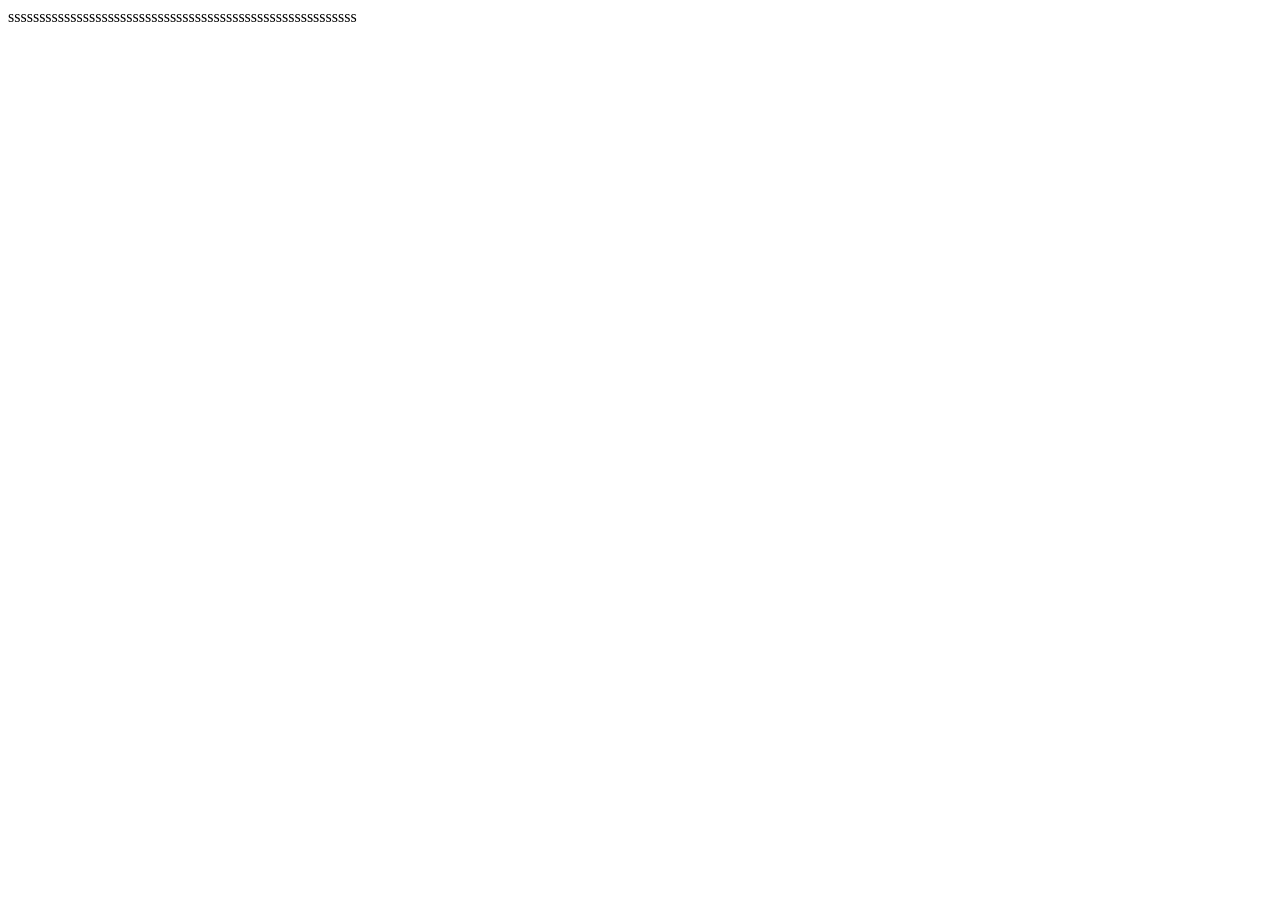
==== commit ba5c5c5f: "t" ====
--- a/index.html
+++ b/index.html
@@ -3,16 +3,14 @@
 
 <head>
   <meta charset="UTF-8">
-  <link rel="icon" href="./favicon.ico">
+  <meta http-equiv="X-UA-Compatible" content="IE=edge">
   <meta name="viewport" content="width=device-width, initial-scale=1.0">
-  <title>Japanese Practice</title>
-  <script type="module" crossorigin src="./assets/index.js"></script>
-  <link rel="stylesheet" href="./assets/index.css">
+  <title>Document</title>
+  <script src="./assets/javascript.js"></script>
 </head>
 
 <body>
-  <div id="app"></div>
-  
+  ssssssssssssssssssssssssssssssssssssssssssssssssssssssss
 </body>
 
 </html>
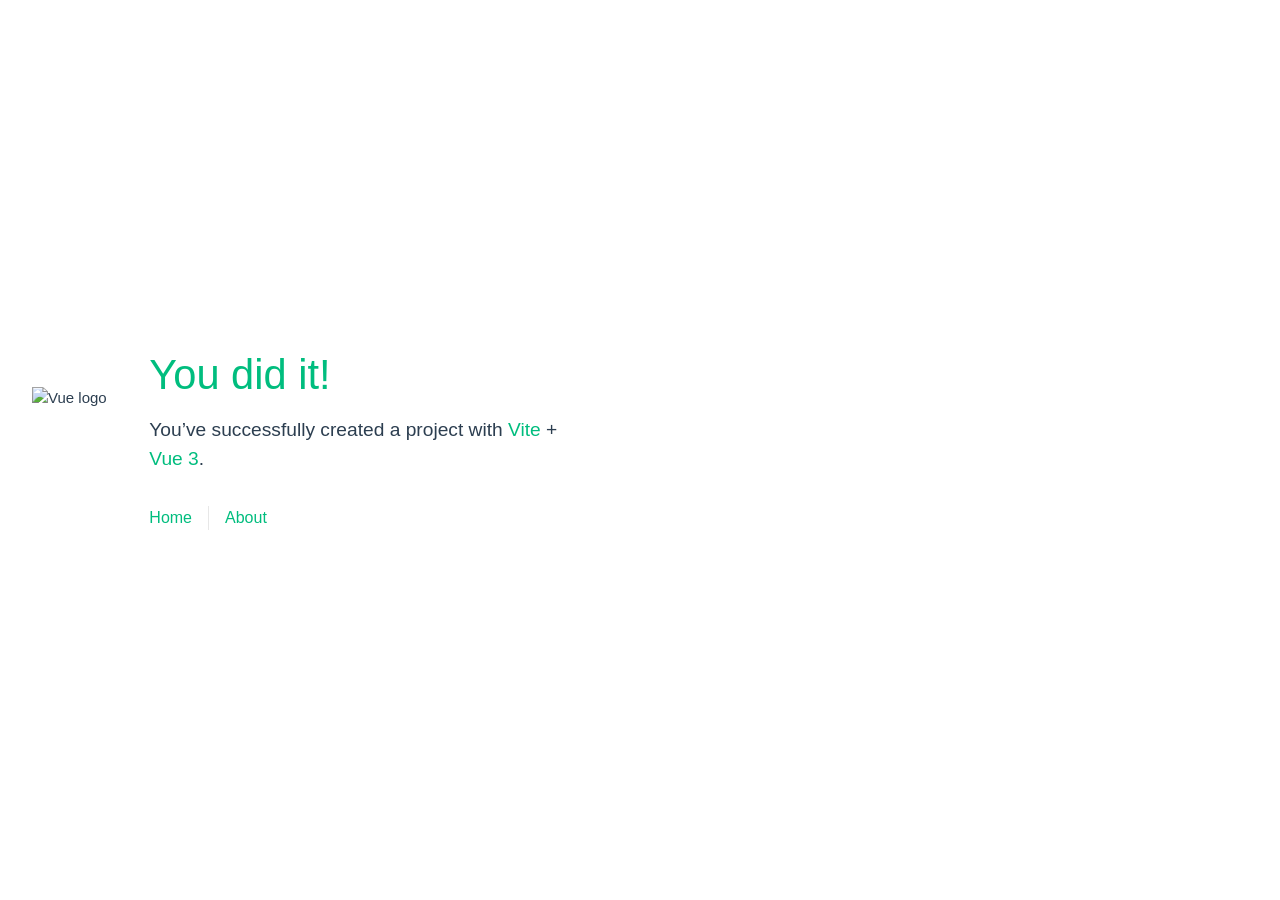
==== commit ea6eb652: "t" ====
--- a/index.html
+++ b/index.html
@@ -1,16 +1,15 @@
 <!DOCTYPE html>
 <html lang="en">
-
-<head>
-  <meta charset="UTF-8">
-  <meta http-equiv="X-UA-Compatible" content="IE=edge">
-  <meta name="viewport" content="width=device-width, initial-scale=1.0">
-  <title>Document</title>
-  <script src="./assets/javascript.js"></script>
-</head>
-
-<body>
-  ssssssssssssssssssssssssssssssssssssssssssssssssssssssss
-</body>
-
-</html>+  <head>
+    <meta charset="UTF-8">
+    <link rel="icon" href="/favicon.ico">
+    <meta name="viewport" content="width=device-width, initial-scale=1.0">
+    <title>Vite App</title>
+    <script type="module" crossorigin src="/assets/index-dd0c7134.js"></script>
+    <link rel="stylesheet" href="/assets/index-81e4655a.css">
+  </head>
+  <body>
+    <div id="app"></div>
+    
+  </body>
+</html>
--- a/assets/index-81e4655a.css
+++ b/assets/index-81e4655a.css
@@ -0,0 +1 @@
+h1[data-v-3ba3ab19]{font-weight:500;font-size:2.6rem;top:-10px}h3[data-v-3ba3ab19]{font-size:1.2rem}.greetings h1[data-v-3ba3ab19],.greetings h3[data-v-3ba3ab19]{text-align:center}@media (min-width: 1024px){.greetings h1[data-v-3ba3ab19],.greetings h3[data-v-3ba3ab19]{text-align:left}}header[data-v-fc484609]{line-height:1.5;max-height:100vh}.logo[data-v-fc484609]{display:block;margin:0 auto 2rem}nav[data-v-fc484609]{width:100%;font-size:12px;text-align:center;margin-top:2rem}nav a.router-link-exact-active[data-v-fc484609]{color:var(--color-text)}nav a.router-link-exact-active[data-v-fc484609]:hover{background-color:transparent}nav a[data-v-fc484609]{display:inline-block;padding:0 1rem;border-left:1px solid var(--color-border)}nav a[data-v-fc484609]:first-of-type{border:0}@media (min-width: 1024px){header[data-v-fc484609]{display:flex;place-items:center;padding-right:calc(var(--section-gap) / 2)}.logo[data-v-fc484609]{margin:0 2rem 0 0}header .wrapper[data-v-fc484609]{display:flex;place-items:flex-start;flex-wrap:wrap}nav[data-v-fc484609]{text-align:left;margin-left:-1rem;font-size:1rem;padding:1rem 0;margin-top:1rem}}.item[data-v-b362a3d3]{margin-top:2rem;display:flex}.details[data-v-b362a3d3]{flex:1;margin-left:1rem}i[data-v-b362a3d3]{display:flex;place-items:center;place-content:center;width:32px;height:32px;color:var(--color-text)}h3[data-v-b362a3d3]{font-size:1.2rem;font-weight:500;margin-bottom:.4rem;color:var(--color-heading)}@media (min-width: 1024px){.item[data-v-b362a3d3]{margin-top:0;padding:.4rem 0 1rem calc(var(--section-gap) / 2)}i[data-v-b362a3d3]{top:calc(50% - 25px);left:-26px;position:absolute;border:1px solid var(--color-border);background:var(--color-background);border-radius:8px;width:50px;height:50px}.item[data-v-b362a3d3]:before{content:" ";border-left:1px solid var(--color-border);position:absolute;left:0;bottom:calc(50% + 25px);height:calc(50% - 25px)}.item[data-v-b362a3d3]:after{content:" ";border-left:1px solid var(--color-border);position:absolute;left:0;top:calc(50% + 25px);height:calc(50% - 25px)}.item[data-v-b362a3d3]:first-of-type:before{display:none}.item[data-v-b362a3d3]:last-of-type:after{display:none}}:root{--vt-c-white: #ffffff;--vt-c-white-soft: #f8f8f8;--vt-c-white-mute: #f2f2f2;--vt-c-black: #181818;--vt-c-black-soft: #222222;--vt-c-black-mute: #282828;--vt-c-indigo: #2c3e50;--vt-c-divider-light-1: rgba(60, 60, 60, .29);--vt-c-divider-light-2: rgba(60, 60, 60, .12);--vt-c-divider-dark-1: rgba(84, 84, 84, .65);--vt-c-divider-dark-2: rgba(84, 84, 84, .48);--vt-c-text-light-1: var(--vt-c-indigo);--vt-c-text-light-2: rgba(60, 60, 60, .66);--vt-c-text-dark-1: var(--vt-c-white);--vt-c-text-dark-2: rgba(235, 235, 235, .64)}:root{--color-background: var(--vt-c-white);--color-background-soft: var(--vt-c-white-soft);--color-background-mute: var(--vt-c-white-mute);--color-border: var(--vt-c-divider-light-2);--color-border-hover: var(--vt-c-divider-light-1);--color-heading: var(--vt-c-text-light-1);--color-text: var(--vt-c-text-light-1);--section-gap: 160px}@media (prefers-color-scheme: dark){:root{--color-background: var(--vt-c-black);--color-background-soft: var(--vt-c-black-soft);--color-background-mute: var(--vt-c-black-mute);--color-border: var(--vt-c-divider-dark-2);--color-border-hover: var(--vt-c-divider-dark-1);--color-heading: var(--vt-c-text-dark-1);--color-text: var(--vt-c-text-dark-2)}}*,*:before,*:after{box-sizing:border-box;margin:0;position:relative;font-weight:400}body{min-height:100vh;color:var(--color-text);background:var(--color-background);transition:color .5s,background-color .5s;line-height:1.6;font-family:Inter,-apple-system,BlinkMacSystemFont,Segoe UI,Roboto,Oxygen,Ubuntu,Cantarell,Fira Sans,Droid Sans,Helvetica Neue,sans-serif;font-size:15px;text-rendering:optimizeLegibility;-webkit-font-smoothing:antialiased;-moz-osx-font-smoothing:grayscale}#app{max-width:1280px;margin:0 auto;padding:2rem;font-weight:400}a,.green{text-decoration:none;color:#00bd7e;transition:.4s}@media (hover: hover){a:hover{background-color:#00bd7e33}}@media (min-width: 1024px){body{display:flex;place-items:center}#app{display:grid;grid-template-columns:1fr 1fr;padding:0 2rem}}
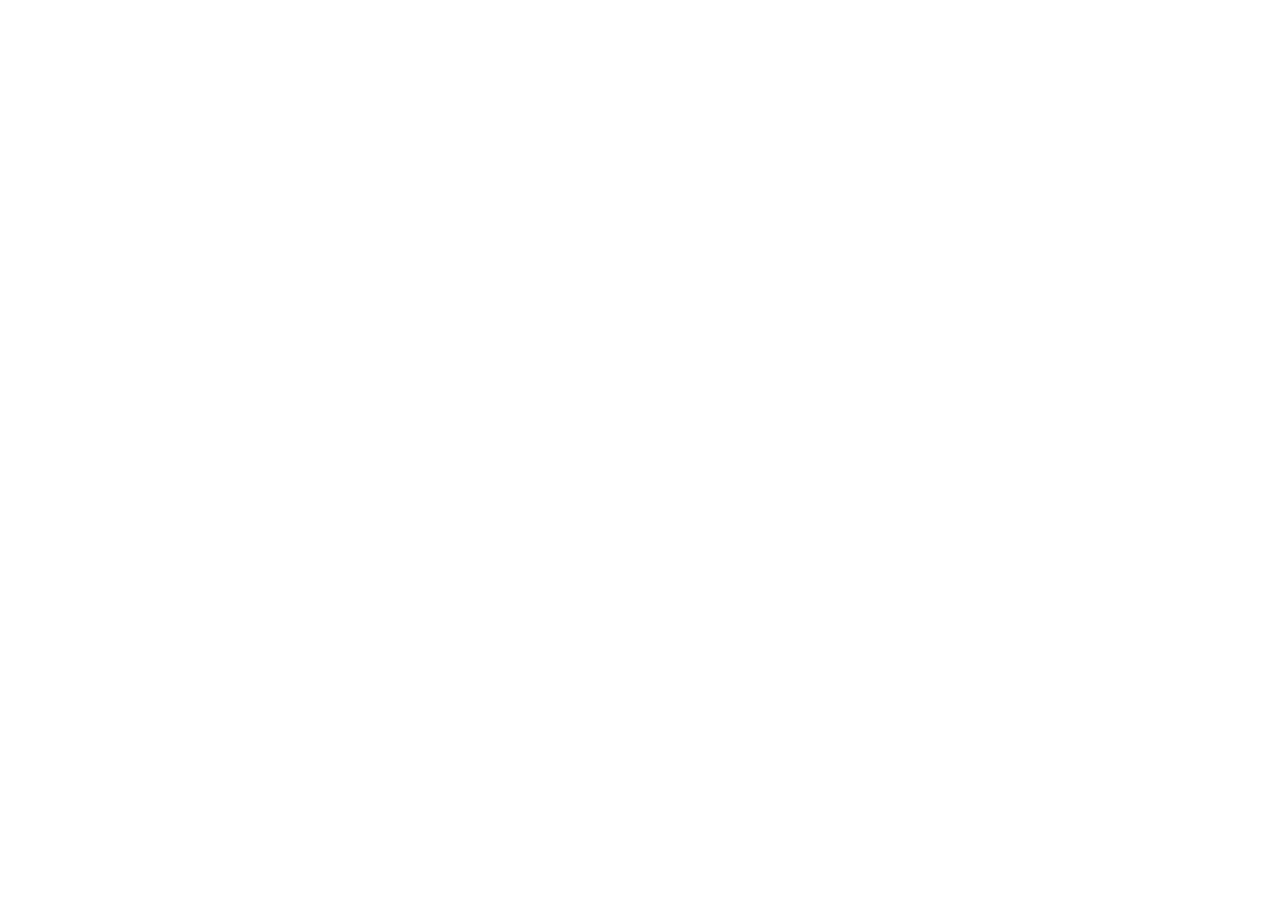
==== commit b1234d4e: "t" ====
--- a/index.html
+++ b/index.html
@@ -1,15 +1,18 @@
 <!DOCTYPE html>
 <html lang="en">
-  <head>
-    <meta charset="UTF-8">
-    <link rel="icon" href="/favicon.ico">
-    <meta name="viewport" content="width=device-width, initial-scale=1.0">
-    <title>Vite App</title>
-    <script type="module" crossorigin src="/assets/index-dd0c7134.js"></script>
-    <link rel="stylesheet" href="/assets/index-81e4655a.css">
-  </head>
-  <body>
-    <div id="app"></div>
-    
-  </body>
-</html>
+
+<head>
+  <meta charset="UTF-8">
+  <link rel="icon" href="./favicon.ico">
+  <meta name="viewport" content="width=device-width, initial-scale=1.0">
+  <title>Japanese Practice</title>
+  <script type="module" crossorigin src="./assets/index.js"></script>
+  <link rel="stylesheet" href="./assets/index.css">
+</head>
+
+<body>
+  <div id="app"></div>
+  
+</body>
+
+</html>
--- a/assets/index.css
+++ b/assets/index.css
@@ -0,0 +1,6 @@
+@charset "UTF-8";:root{--el-color-white:#ffffff;--el-color-black:#000000;--el-color-primary-rgb:64,158,255;--el-color-success-rgb:103,194,58;--el-color-warning-rgb:230,162,60;--el-color-danger-rgb:245,108,108;--el-color-error-rgb:245,108,108;--el-color-info-rgb:144,147,153;--el-font-size-extra-large:20px;--el-font-size-large:18px;--el-font-size-medium:16px;--el-font-size-base:14px;--el-font-size-small:13px;--el-font-size-extra-small:12px;--el-font-family:"Helvetica Neue",Helvetica,"PingFang SC","Hiragino Sans GB","Microsoft YaHei","\5fae\8f6f\96c5\9ed1",Arial,sans-serif;--el-font-weight-primary:500;--el-font-line-height-primary:24px;--el-index-normal:1;--el-index-top:1000;--el-index-popper:2000;--el-border-radius-base:4px;--el-border-radius-small:2px;--el-border-radius-round:20px;--el-border-radius-circle:100%;--el-transition-duration:.3s;--el-transition-duration-fast:.2s;--el-transition-function-ease-in-out-bezier:cubic-bezier(.645, .045, .355, 1);--el-transition-function-fast-bezier:cubic-bezier(.23, 1, .32, 1);--el-transition-all:all var(--el-transition-duration) var(--el-transition-function-ease-in-out-bezier);--el-transition-fade:opacity var(--el-transition-duration) var(--el-transition-function-fast-bezier);--el-transition-md-fade:transform var(--el-transition-duration) var(--el-transition-function-fast-bezier),opacity var(--el-transition-duration) var(--el-transition-function-fast-bezier);--el-transition-fade-linear:opacity var(--el-transition-duration-fast) linear;--el-transition-border:border-color var(--el-transition-duration-fast) var(--el-transition-function-ease-in-out-bezier);--el-transition-box-shadow:box-shadow var(--el-transition-duration-fast) var(--el-transition-function-ease-in-out-bezier);--el-transition-color:color var(--el-transition-duration-fast) var(--el-transition-function-ease-in-out-bezier);--el-component-size-large:40px;--el-component-size:32px;--el-component-size-small:24px}:root{color-scheme:light;--el-color-white:#ffffff;--el-color-black:#000000;--el-color-primary:#409eff;--el-color-primary-light-3:#79bbff;--el-color-primary-light-5:#a0cfff;--el-color-primary-light-7:#c6e2ff;--el-color-primary-light-8:#d9ecff;--el-color-primary-light-9:#ecf5ff;--el-color-primary-dark-2:#337ecc;--el-color-success:#67c23a;--el-color-success-light-3:#95d475;--el-color-success-light-5:#b3e19d;--el-color-success-light-7:#d1edc4;--el-color-success-light-8:#e1f3d8;--el-color-success-light-9:#f0f9eb;--el-color-success-dark-2:#529b2e;--el-color-warning:#e6a23c;--el-color-warning-light-3:#eebe77;--el-color-warning-light-5:#f3d19e;--el-color-warning-light-7:#f8e3c5;--el-color-warning-light-8:#faecd8;--el-color-warning-light-9:#fdf6ec;--el-color-warning-dark-2:#b88230;--el-color-danger:#f56c6c;--el-color-danger-light-3:#f89898;--el-color-danger-light-5:#fab6b6;--el-color-danger-light-7:#fcd3d3;--el-color-danger-light-8:#fde2e2;--el-color-danger-light-9:#fef0f0;--el-color-danger-dark-2:#c45656;--el-color-error:#f56c6c;--el-color-error-light-3:#f89898;--el-color-error-light-5:#fab6b6;--el-color-error-light-7:#fcd3d3;--el-color-error-light-8:#fde2e2;--el-color-error-light-9:#fef0f0;--el-color-error-dark-2:#c45656;--el-color-info:#909399;--el-color-info-light-3:#b1b3b8;--el-color-info-light-5:#c8c9cc;--el-color-info-light-7:#dedfe0;--el-color-info-light-8:#e9e9eb;--el-color-info-light-9:#f4f4f5;--el-color-info-dark-2:#73767a;--el-bg-color:#ffffff;--el-bg-color-page:#f2f3f5;--el-bg-color-overlay:#ffffff;--el-text-color-primary:#303133;--el-text-color-regular:#606266;--el-text-color-secondary:#909399;--el-text-color-placeholder:#a8abb2;--el-text-color-disabled:#c0c4cc;--el-border-color:#dcdfe6;--el-border-color-light:#e4e7ed;--el-border-color-lighter:#ebeef5;--el-border-color-extra-light:#f2f6fc;--el-border-color-dark:#d4d7de;--el-border-color-darker:#cdd0d6;--el-fill-color:#f0f2f5;--el-fill-color-light:#f5f7fa;--el-fill-color-lighter:#fafafa;--el-fill-color-extra-light:#fafcff;--el-fill-color-dark:#ebedf0;--el-fill-color-darker:#e6e8eb;--el-fill-color-blank:#ffffff;--el-box-shadow:0px 12px 32px 4px rgba(0, 0, 0, .04),0px 8px 20px rgba(0, 0, 0, .08);--el-box-shadow-light:0px 0px 12px rgba(0, 0, 0, .12);--el-box-shadow-lighter:0px 0px 6px rgba(0, 0, 0, .12);--el-box-shadow-dark:0px 16px 48px 16px rgba(0, 0, 0, .08),0px 12px 32px rgba(0, 0, 0, .12),0px 8px 16px -8px rgba(0, 0, 0, .16);--el-disabled-bg-color:var(--el-fill-color-light);--el-disabled-text-color:var(--el-text-color-placeholder);--el-disabled-border-color:var(--el-border-color-light);--el-overlay-color:rgba(0, 0, 0, .8);--el-overlay-color-light:rgba(0, 0, 0, .7);--el-overlay-color-lighter:rgba(0, 0, 0, .5);--el-mask-color:rgba(255, 255, 255, .9);--el-mask-color-extra-light:rgba(255, 255, 255, .3);--el-border-width:1px;--el-border-style:solid;--el-border-color-hover:var(--el-text-color-disabled);--el-border:var(--el-border-width) var(--el-border-style) var(--el-border-color);--el-svg-monochrome-grey:var(--el-border-color)}.fade-in-linear-enter-active,.fade-in-linear-leave-active{transition:var(--el-transition-fade-linear)}.fade-in-linear-enter-from,.fade-in-linear-leave-to{opacity:0}.el-fade-in-linear-enter-active,.el-fade-in-linear-leave-active{transition:var(--el-transition-fade-linear)}.el-fade-in-linear-enter-from,.el-fade-in-linear-leave-to{opacity:0}.el-fade-in-enter-active,.el-fade-in-leave-active{transition:all var(--el-transition-duration) cubic-bezier(.55,0,.1,1)}.el-fade-in-enter-from,.el-fade-in-leave-active{opacity:0}.el-zoom-in-center-enter-active,.el-zoom-in-center-leave-active{transition:all var(--el-transition-duration) cubic-bezier(.55,0,.1,1)}.el-zoom-in-center-enter-from,.el-zoom-in-center-leave-active{opacity:0;transform:scaleX(0)}.el-zoom-in-top-enter-active,.el-zoom-in-top-leave-active{opacity:1;transform:scaleY(1);transition:var(--el-transition-md-fade);transform-origin:center top}.el-zoom-in-top-enter-active[data-popper-placement^=top],.el-zoom-in-top-leave-active[data-popper-placement^=top]{transform-origin:center bottom}.el-zoom-in-top-enter-from,.el-zoom-in-top-leave-active{opacity:0;transform:scaleY(0)}.el-zoom-in-bottom-enter-active,.el-zoom-in-bottom-leave-active{opacity:1;transform:scaleY(1);transition:var(--el-transition-md-fade);transform-origin:center bottom}.el-zoom-in-bottom-enter-from,.el-zoom-in-bottom-leave-active{opacity:0;transform:scaleY(0)}.el-zoom-in-left-enter-active,.el-zoom-in-left-leave-active{opacity:1;transform:scale(1);transition:var(--el-transition-md-fade);transform-origin:top left}.el-zoom-in-left-enter-from,.el-zoom-in-left-leave-active{opacity:0;transform:scale(.45)}.collapse-transition{transition:var(--el-transition-duration) height ease-in-out,var(--el-transition-duration) padding-top ease-in-out,var(--el-transition-duration) padding-bottom ease-in-out}.el-collapse-transition-enter-active,.el-collapse-transition-leave-active{transition:var(--el-transition-duration) max-height ease-in-out,var(--el-transition-duration) padding-top ease-in-out,var(--el-transition-duration) padding-bottom ease-in-out}.horizontal-collapse-transition{transition:var(--el-transition-duration) width ease-in-out,var(--el-transition-duration) padding-left ease-in-out,var(--el-transition-duration) padding-right ease-in-out}.el-list-enter-active,.el-list-leave-active{transition:all 1s}.el-list-enter-from,.el-list-leave-to{opacity:0;transform:translateY(-30px)}.el-list-leave-active{position:absolute!important}.el-opacity-transition{transition:opacity var(--el-transition-duration) cubic-bezier(.55,0,.1,1)}.el-icon-loading{-webkit-animation:rotating 2s linear infinite;animation:rotating 2s linear infinite}.el-icon--right{margin-left:5px}.el-icon--left{margin-right:5px}@-webkit-keyframes rotating{0%{transform:rotate(0)}to{transform:rotate(360deg)}}@keyframes rotating{0%{transform:rotate(0)}to{transform:rotate(360deg)}}.el-icon{--color:inherit;height:1em;width:1em;line-height:1em;display:inline-flex;justify-content:center;align-items:center;position:relative;fill:currentColor;color:var(--color);font-size:inherit}.el-icon.is-loading{-webkit-animation:rotating 2s linear infinite;animation:rotating 2s linear infinite}.el-icon svg{height:1em;width:1em}.el-affix--fixed{position:fixed}.el-alert{--el-alert-padding:8px 16px;--el-alert-border-radius-base:var(--el-border-radius-base);--el-alert-title-font-size:13px;--el-alert-description-font-size:12px;--el-alert-close-font-size:12px;--el-alert-close-customed-font-size:13px;--el-alert-icon-size:16px;--el-alert-icon-large-size:28px;width:100%;padding:var(--el-alert-padding);margin:0;box-sizing:border-box;border-radius:var(--el-alert-border-radius-base);position:relative;background-color:var(--el-color-white);overflow:hidden;opacity:1;display:flex;align-items:center;transition:opacity var(--el-transition-duration-fast)}.el-alert.is-light .el-alert__close-btn{color:var(--el-text-color-placeholder)}.el-alert.is-dark .el-alert__close-btn,.el-alert.is-dark .el-alert__description{color:var(--el-color-white)}.el-alert.is-center{justify-content:center}.el-alert--success{--el-alert-bg-color:var(--el-color-success-light-9)}.el-alert--success.is-light{background-color:var(--el-alert-bg-color);color:var(--el-color-success)}.el-alert--success.is-light .el-alert__description{color:var(--el-color-success)}.el-alert--success.is-dark{background-color:var(--el-color-success);color:var(--el-color-white)}.el-alert--info{--el-alert-bg-color:var(--el-color-info-light-9)}.el-alert--info.is-light{background-color:var(--el-alert-bg-color);color:var(--el-color-info)}.el-alert--info.is-light .el-alert__description{color:var(--el-color-info)}.el-alert--info.is-dark{background-color:var(--el-color-info);color:var(--el-color-white)}.el-alert--warning{--el-alert-bg-color:var(--el-color-warning-light-9)}.el-alert--warning.is-light{background-color:var(--el-alert-bg-color);color:var(--el-color-warning)}.el-alert--warning.is-light .el-alert__description{color:var(--el-color-warning)}.el-alert--warning.is-dark{background-color:var(--el-color-warning);color:var(--el-color-white)}.el-alert--error{--el-alert-bg-color:var(--el-color-error-light-9)}.el-alert--error.is-light{background-color:var(--el-alert-bg-color);color:var(--el-color-error)}.el-alert--error.is-light .el-alert__description{color:var(--el-color-error)}.el-alert--error.is-dark{background-color:var(--el-color-error);color:var(--el-color-white)}.el-alert__content{display:table-cell;padding:0 8px}.el-alert .el-alert__icon{font-size:var(--el-alert-icon-size);width:var(--el-alert-icon-size)}.el-alert .el-alert__icon.is-big{font-size:var(--el-alert-icon-large-size);width:var(--el-alert-icon-large-size)}.el-alert__title{font-size:var(--el-alert-title-font-size);line-height:18px;vertical-align:text-top}.el-alert__title.is-bold{font-weight:700}.el-alert .el-alert__description{font-size:var(--el-alert-description-font-size);margin:5px 0 0}.el-alert .el-alert__close-btn{font-size:var(--el-alert-close-font-size);opacity:1;position:absolute;top:12px;right:15px;cursor:pointer}.el-alert .el-alert__close-btn.is-customed{font-style:normal;font-size:var(--el-alert-close-customed-font-size);top:9px}.el-alert-fade-enter-from,.el-alert-fade-leave-active{opacity:0}.el-aside{overflow:auto;box-sizing:border-box;flex-shrink:0;width:var(--el-aside-width,300px)}.el-autocomplete{position:relative;display:inline-block}.el-autocomplete__popper.el-popper{background:var(--el-bg-color-overlay);border:1px solid var(--el-border-color-light);box-shadow:var(--el-box-shadow-light)}.el-autocomplete__popper.el-popper .el-popper__arrow:before{border:1px solid var(--el-border-color-light)}.el-autocomplete__popper.el-popper[data-popper-placement^=top] .el-popper__arrow:before{border-top-color:transparent;border-left-color:transparent}.el-autocomplete__popper.el-popper[data-popper-placement^=bottom] .el-popper__arrow:before{border-bottom-color:transparent;border-right-color:transparent}.el-autocomplete__popper.el-popper[data-popper-placement^=left] .el-popper__arrow:before{border-left-color:transparent;border-bottom-color:transparent}.el-autocomplete__popper.el-popper[data-popper-placement^=right] .el-popper__arrow:before{border-right-color:transparent;border-top-color:transparent}.el-autocomplete-suggestion{border-radius:var(--el-border-radius-base);box-sizing:border-box}.el-autocomplete-suggestion__wrap{max-height:280px;padding:10px 0;box-sizing:border-box}.el-autocomplete-suggestion__list{margin:0;padding:0}.el-autocomplete-suggestion li{padding:0 20px;margin:0;line-height:34px;cursor:pointer;color:var(--el-text-color-regular);font-size:var(--el-font-size-base);list-style:none;text-align:left;white-space:nowrap;overflow:hidden;text-overflow:ellipsis}.el-autocomplete-suggestion li:hover,.el-autocomplete-suggestion li.highlighted{background-color:var(--el-fill-color-light)}.el-autocomplete-suggestion li.divider{margin-top:6px;border-top:1px solid var(--el-color-black)}.el-autocomplete-suggestion li.divider:last-child{margin-bottom:-6px}.el-autocomplete-suggestion.is-loading li{text-align:center;height:100px;line-height:100px;font-size:20px;color:var(--el-text-color-secondary)}.el-autocomplete-suggestion.is-loading li:after{display:inline-block;content:"";height:100%;vertical-align:middle}.el-autocomplete-suggestion.is-loading li:hover{background-color:var(--el-bg-color-overlay)}.el-autocomplete-suggestion.is-loading .el-icon-loading{vertical-align:middle}.el-avatar{--el-avatar-text-color:var(--el-color-white);--el-avatar-bg-color:var(--el-text-color-disabled);--el-avatar-text-size:14px;--el-avatar-icon-size:18px;--el-avatar-border-radius:var(--el-border-radius-base);--el-avatar-size-large:56px;--el-avatar-size-small:24px;--el-avatar-size:40px;display:inline-flex;justify-content:center;align-items:center;box-sizing:border-box;text-align:center;overflow:hidden;color:var(--el-avatar-text-color);background:var(--el-avatar-bg-color);width:var(--el-avatar-size);height:var(--el-avatar-size);font-size:var(--el-avatar-text-size)}.el-avatar>img{display:block;height:100%}.el-avatar--circle{border-radius:50%}.el-avatar--square{border-radius:var(--el-avatar-border-radius)}.el-avatar--icon{font-size:var(--el-avatar-icon-size)}.el-avatar--small{--el-avatar-size:24px}.el-avatar--large{--el-avatar-size:56px}.el-backtop{--el-backtop-bg-color:var(--el-bg-color-overlay);--el-backtop-text-color:var(--el-color-primary);--el-backtop-hover-bg-color:var(--el-border-color-extra-light);position:fixed;background-color:var(--el-backtop-bg-color);width:40px;height:40px;border-radius:50%;color:var(--el-backtop-text-color);display:flex;align-items:center;justify-content:center;font-size:20px;box-shadow:var(--el-box-shadow-lighter);cursor:pointer;z-index:5}.el-backtop:hover{background-color:var(--el-backtop-hover-bg-color)}.el-backtop__icon{font-size:20px}.el-badge{--el-badge-bg-color:var(--el-color-danger);--el-badge-radius:10px;--el-badge-font-size:12px;--el-badge-padding:6px;--el-badge-size:18px;position:relative;vertical-align:middle;display:inline-block;width:-webkit-fit-content;width:-moz-fit-content;width:fit-content}.el-badge__content{background-color:var(--el-badge-bg-color);border-radius:var(--el-badge-radius);color:var(--el-color-white);display:inline-flex;justify-content:center;align-items:center;font-size:var(--el-badge-font-size);height:var(--el-badge-size);padding:0 var(--el-badge-padding);white-space:nowrap;border:1px solid var(--el-bg-color)}.el-badge__content.is-fixed{position:absolute;top:0;right:calc(1px + var(--el-badge-size)/ 2);transform:translateY(-50%) translate(100%);z-index:var(--el-index-normal)}.el-badge__content.is-fixed.is-dot{right:5px}.el-badge__content.is-dot{height:8px;width:8px;padding:0;right:0;border-radius:50%}.el-badge__content--primary{background-color:var(--el-color-primary)}.el-badge__content--success{background-color:var(--el-color-success)}.el-badge__content--warning{background-color:var(--el-color-warning)}.el-badge__content--info{background-color:var(--el-color-info)}.el-badge__content--danger{background-color:var(--el-color-danger)}.el-breadcrumb{font-size:14px;line-height:1}.el-breadcrumb:after,.el-breadcrumb:before{display:table;content:""}.el-breadcrumb:after{clear:both}.el-breadcrumb__separator{margin:0 9px;font-weight:700;color:var(--el-text-color-placeholder)}.el-breadcrumb__separator.el-icon{margin:0 6px;font-weight:400}.el-breadcrumb__separator.el-icon svg{vertical-align:middle}.el-breadcrumb__item{float:left;display:inline-flex;align-items:center}.el-breadcrumb__inner{color:var(--el-text-color-regular)}.el-breadcrumb__inner a,.el-breadcrumb__inner.is-link{font-weight:700;text-decoration:none;transition:var(--el-transition-color);color:var(--el-text-color-primary)}.el-breadcrumb__inner a:hover,.el-breadcrumb__inner.is-link:hover{color:var(--el-color-primary);cursor:pointer}.el-breadcrumb__item:last-child .el-breadcrumb__inner,.el-breadcrumb__item:last-child .el-breadcrumb__inner a,.el-breadcrumb__item:last-child .el-breadcrumb__inner a:hover,.el-breadcrumb__item:last-child .el-breadcrumb__inner:hover{font-weight:400;color:var(--el-text-color-regular);cursor:text}.el-breadcrumb__item:last-child .el-breadcrumb__separator{display:none}.el-button-group{display:inline-block;vertical-align:middle}.el-button-group:after,.el-button-group:before{display:table;content:""}.el-button-group:after{clear:both}.el-button-group>.el-button{float:left;position:relative}.el-button-group>.el-button+.el-button{margin-left:0}.el-button-group>.el-button:first-child{border-top-right-radius:0;border-bottom-right-radius:0}.el-button-group>.el-button:last-child{border-top-left-radius:0;border-bottom-left-radius:0}.el-button-group>.el-button:first-child:last-child{border-top-right-radius:var(--el-border-radius-base);border-bottom-right-radius:var(--el-border-radius-base);border-top-left-radius:var(--el-border-radius-base);border-bottom-left-radius:var(--el-border-radius-base)}.el-button-group>.el-button:first-child:last-child.is-round{border-radius:var(--el-border-radius-round)}.el-button-group>.el-button:first-child:last-child.is-circle{border-radius:50%}.el-button-group>.el-button:not(:first-child):not(:last-child){border-radius:0}.el-button-group>.el-button:not(:last-child){margin-right:-1px}.el-button-group>.el-button:active,.el-button-group>.el-button:focus,.el-button-group>.el-button:hover{z-index:1}.el-button-group>.el-button.is-active{z-index:1}.el-button-group>.el-dropdown>.el-button{border-top-left-radius:0;border-bottom-left-radius:0;border-left-color:var(--el-button-divide-border-color)}.el-button-group .el-button--primary:first-child{border-right-color:var(--el-button-divide-border-color)}.el-button-group .el-button--primary:last-child{border-left-color:var(--el-button-divide-border-color)}.el-button-group .el-button--primary:not(:first-child):not(:last-child){border-left-color:var(--el-button-divide-border-color);border-right-color:var(--el-button-divide-border-color)}.el-button-group .el-button--success:first-child{border-right-color:var(--el-button-divide-border-color)}.el-button-group .el-button--success:last-child{border-left-color:var(--el-button-divide-border-color)}.el-button-group .el-button--success:not(:first-child):not(:last-child){border-left-color:var(--el-button-divide-border-color);border-right-color:var(--el-button-divide-border-color)}.el-button-group .el-button--warning:first-child{border-right-color:var(--el-button-divide-border-color)}.el-button-group .el-button--warning:last-child{border-left-color:var(--el-button-divide-border-color)}.el-button-group .el-button--warning:not(:first-child):not(:last-child){border-left-color:var(--el-button-divide-border-color);border-right-color:var(--el-button-divide-border-color)}.el-button-group .el-button--danger:first-child{border-right-color:var(--el-button-divide-border-color)}.el-button-group .el-button--danger:last-child{border-left-color:var(--el-button-divide-border-color)}.el-button-group .el-button--danger:not(:first-child):not(:last-child){border-left-color:var(--el-button-divide-border-color);border-right-color:var(--el-button-divide-border-color)}.el-button-group .el-button--info:first-child{border-right-color:var(--el-button-divide-border-color)}.el-button-group .el-button--info:last-child{border-left-color:var(--el-button-divide-border-color)}.el-button-group .el-button--info:not(:first-child):not(:last-child){border-left-color:var(--el-button-divide-border-color);border-right-color:var(--el-button-divide-border-color)}.el-button{--el-button-font-weight:var(--el-font-weight-primary);--el-button-border-color:var(--el-border-color);--el-button-bg-color:var(--el-fill-color-blank);--el-button-text-color:var(--el-text-color-regular);--el-button-disabled-text-color:var(--el-disabled-text-color);--el-button-disabled-bg-color:var(--el-fill-color-blank);--el-button-disabled-border-color:var(--el-border-color-light);--el-button-divide-border-color:rgba(255, 255, 255, .5);--el-button-hover-text-color:var(--el-color-primary);--el-button-hover-bg-color:var(--el-color-primary-light-9);--el-button-hover-border-color:var(--el-color-primary-light-7);--el-button-active-text-color:var(--el-button-hover-text-color);--el-button-active-border-color:var(--el-color-primary);--el-button-active-bg-color:var(--el-button-hover-bg-color);--el-button-outline-color:var(--el-color-primary-light-5);--el-button-hover-link-text-color:var(--el-color-info);--el-button-active-color:var(--el-text-color-primary)}.el-button{display:inline-flex;justify-content:center;align-items:center;line-height:1;height:32px;white-space:nowrap;cursor:pointer;color:var(--el-button-text-color);text-align:center;box-sizing:border-box;outline:0;transition:.1s;font-weight:var(--el-button-font-weight);-webkit-user-select:none;-moz-user-select:none;-ms-user-select:none;user-select:none;vertical-align:middle;-webkit-appearance:none;background-color:var(--el-button-bg-color);border:var(--el-border);border-color:var(--el-button-border-color);padding:8px 15px;font-size:var(--el-font-size-base);border-radius:var(--el-border-radius-base)}.el-button:focus,.el-button:hover{color:var(--el-button-hover-text-color);border-color:var(--el-button-hover-border-color);background-color:var(--el-button-hover-bg-color);outline:0}.el-button:active{color:var(--el-button-active-text-color);border-color:var(--el-button-active-border-color);background-color:var(--el-button-active-bg-color);outline:0}.el-button:focus-visible{outline:2px solid var(--el-button-outline-color);outline-offset:1px}.el-button>span{display:inline-flex;align-items:center}.el-button+.el-button{margin-left:12px}.el-button.is-round{padding:8px 15px}.el-button::-moz-focus-inner{border:0}.el-button [class*=el-icon]+span{margin-left:6px}.el-button [class*=el-icon] svg{vertical-align:bottom}.el-button.is-plain{--el-button-hover-text-color:var(--el-color-primary);--el-button-hover-bg-color:var(--el-fill-color-blank);--el-button-hover-border-color:var(--el-color-primary)}.el-button.is-active{color:var(--el-button-active-text-color);border-color:var(--el-button-active-border-color);background-color:var(--el-button-active-bg-color);outline:0}.el-button.is-disabled,.el-button.is-disabled:focus,.el-button.is-disabled:hover{color:var(--el-button-disabled-text-color);cursor:not-allowed;background-image:none;background-color:var(--el-button-disabled-bg-color);border-color:var(--el-button-disabled-border-color)}.el-button.is-loading{position:relative;pointer-events:none}.el-button.is-loading:before{z-index:1;pointer-events:none;content:"";position:absolute;inset:-1px;border-radius:inherit;background-color:var(--el-mask-color-extra-light)}.el-button.is-round{border-radius:var(--el-border-radius-round)}.el-button.is-circle{border-radius:50%;padding:8px}.el-button.is-text{color:var(--el-button-text-color);border:0 solid transparent;background-color:transparent}.el-button.is-text.is-disabled{color:var(--el-button-disabled-text-color);background-color:transparent!important}.el-button.is-text:not(.is-disabled):focus,.el-button.is-text:not(.is-disabled):hover{background-color:var(--el-fill-color-light)}.el-button.is-text:not(.is-disabled):focus-visible{outline:2px solid var(--el-button-outline-color);outline-offset:1px}.el-button.is-text:not(.is-disabled):active{background-color:var(--el-fill-color)}.el-button.is-text:not(.is-disabled).is-has-bg{background-color:var(--el-fill-color-light)}.el-button.is-text:not(.is-disabled).is-has-bg:focus,.el-button.is-text:not(.is-disabled).is-has-bg:hover{background-color:var(--el-fill-color)}.el-button.is-text:not(.is-disabled).is-has-bg:active{background-color:var(--el-fill-color-dark)}.el-button__text--expand{letter-spacing:.3em;margin-right:-.3em}.el-button.is-link{border-color:transparent;color:var(--el-button-text-color);background:0 0;padding:2px;height:auto}.el-button.is-link:focus,.el-button.is-link:hover{color:var(--el-button-hover-link-text-color)}.el-button.is-link.is-disabled{color:var(--el-button-disabled-text-color);background-color:transparent!important;border-color:transparent!important}.el-button.is-link:not(.is-disabled):focus,.el-button.is-link:not(.is-disabled):hover{border-color:transparent;background-color:transparent}.el-button.is-link:not(.is-disabled):active{color:var(--el-button-active-color);border-color:transparent;background-color:transparent}.el-button--text{border-color:transparent;background:0 0;color:var(--el-color-primary);padding-left:0;padding-right:0}.el-button--text.is-disabled{color:var(--el-button-disabled-text-color);background-color:transparent!important;border-color:transparent!important}.el-button--text:not(.is-disabled):focus,.el-button--text:not(.is-disabled):hover{color:var(--el-color-primary-light-3);border-color:transparent;background-color:transparent}.el-button--text:not(.is-disabled):active{color:var(--el-color-primary-dark-2);border-color:transparent;background-color:transparent}.el-button__link--expand{letter-spacing:.3em;margin-right:-.3em}.el-button--primary{--el-button-text-color:var(--el-color-white);--el-button-bg-color:var(--el-color-primary);--el-button-border-color:var(--el-color-primary);--el-button-outline-color:var(--el-color-primary-light-5);--el-button-active-color:var(--el-color-primary-dark-2);--el-button-hover-text-color:var(--el-color-white);--el-button-hover-link-text-color:var(--el-color-primary-light-5);--el-button-hover-bg-color:var(--el-color-primary-light-3);--el-button-hover-border-color:var(--el-color-primary-light-3);--el-button-active-bg-color:var(--el-color-primary-dark-2);--el-button-active-border-color:var(--el-color-primary-dark-2);--el-button-disabled-text-color:var(--el-color-white);--el-button-disabled-bg-color:var(--el-color-primary-light-5);--el-button-disabled-border-color:var(--el-color-primary-light-5)}.el-button--primary.is-link,.el-button--primary.is-plain,.el-button--primary.is-text{--el-button-text-color:var(--el-color-primary);--el-button-bg-color:var(--el-color-primary-light-9);--el-button-border-color:var(--el-color-primary-light-5);--el-button-hover-text-color:var(--el-color-white);--el-button-hover-bg-color:var(--el-color-primary);--el-button-hover-border-color:var(--el-color-primary);--el-button-active-text-color:var(--el-color-white)}.el-button--primary.is-link.is-disabled,.el-button--primary.is-link.is-disabled:active,.el-button--primary.is-link.is-disabled:focus,.el-button--primary.is-link.is-disabled:hover,.el-button--primary.is-plain.is-disabled,.el-button--primary.is-plain.is-disabled:active,.el-button--primary.is-plain.is-disabled:focus,.el-button--primary.is-plain.is-disabled:hover,.el-button--primary.is-text.is-disabled,.el-button--primary.is-text.is-disabled:active,.el-button--primary.is-text.is-disabled:focus,.el-button--primary.is-text.is-disabled:hover{color:var(--el-color-primary-light-5);background-color:var(--el-color-primary-light-9);border-color:var(--el-color-primary-light-8)}.el-button--success{--el-button-text-color:var(--el-color-white);--el-button-bg-color:var(--el-color-success);--el-button-border-color:var(--el-color-success);--el-button-outline-color:var(--el-color-success-light-5);--el-button-active-color:var(--el-color-success-dark-2);--el-button-hover-text-color:var(--el-color-white);--el-button-hover-link-text-color:var(--el-color-success-light-5);--el-button-hover-bg-color:var(--el-color-success-light-3);--el-button-hover-border-color:var(--el-color-success-light-3);--el-button-active-bg-color:var(--el-color-success-dark-2);--el-button-active-border-color:var(--el-color-success-dark-2);--el-button-disabled-text-color:var(--el-color-white);--el-button-disabled-bg-color:var(--el-color-success-light-5);--el-button-disabled-border-color:var(--el-color-success-light-5)}.el-button--success.is-link,.el-button--success.is-plain,.el-button--success.is-text{--el-button-text-color:var(--el-color-success);--el-button-bg-color:var(--el-color-success-light-9);--el-button-border-color:var(--el-color-success-light-5);--el-button-hover-text-color:var(--el-color-white);--el-button-hover-bg-color:var(--el-color-success);--el-button-hover-border-color:var(--el-color-success);--el-button-active-text-color:var(--el-color-white)}.el-button--success.is-link.is-disabled,.el-button--success.is-link.is-disabled:active,.el-button--success.is-link.is-disabled:focus,.el-button--success.is-link.is-disabled:hover,.el-button--success.is-plain.is-disabled,.el-button--success.is-plain.is-disabled:active,.el-button--success.is-plain.is-disabled:focus,.el-button--success.is-plain.is-disabled:hover,.el-button--success.is-text.is-disabled,.el-button--success.is-text.is-disabled:active,.el-button--success.is-text.is-disabled:focus,.el-button--success.is-text.is-disabled:hover{color:var(--el-color-success-light-5);background-color:var(--el-color-success-light-9);border-color:var(--el-color-success-light-8)}.el-button--warning{--el-button-text-color:var(--el-color-white);--el-button-bg-color:var(--el-color-warning);--el-button-border-color:var(--el-color-warning);--el-button-outline-color:var(--el-color-warning-light-5);--el-button-active-color:var(--el-color-warning-dark-2);--el-button-hover-text-color:var(--el-color-white);--el-button-hover-link-text-color:var(--el-color-warning-light-5);--el-button-hover-bg-color:var(--el-color-warning-light-3);--el-button-hover-border-color:var(--el-color-warning-light-3);--el-button-active-bg-color:var(--el-color-warning-dark-2);--el-button-active-border-color:var(--el-color-warning-dark-2);--el-button-disabled-text-color:var(--el-color-white);--el-button-disabled-bg-color:var(--el-color-warning-light-5);--el-button-disabled-border-color:var(--el-color-warning-light-5)}.el-button--warning.is-link,.el-button--warning.is-plain,.el-button--warning.is-text{--el-button-text-color:var(--el-color-warning);--el-button-bg-color:var(--el-color-warning-light-9);--el-button-border-color:var(--el-color-warning-light-5);--el-button-hover-text-color:var(--el-color-white);--el-button-hover-bg-color:var(--el-color-warning);--el-button-hover-border-color:var(--el-color-warning);--el-button-active-text-color:var(--el-color-white)}.el-button--warning.is-link.is-disabled,.el-button--warning.is-link.is-disabled:active,.el-button--warning.is-link.is-disabled:focus,.el-button--warning.is-link.is-disabled:hover,.el-button--warning.is-plain.is-disabled,.el-button--warning.is-plain.is-disabled:active,.el-button--warning.is-plain.is-disabled:focus,.el-button--warning.is-plain.is-disabled:hover,.el-button--warning.is-text.is-disabled,.el-button--warning.is-text.is-disabled:active,.el-button--warning.is-text.is-disabled:focus,.el-button--warning.is-text.is-disabled:hover{color:var(--el-color-warning-light-5);background-color:var(--el-color-warning-light-9);border-color:var(--el-color-warning-light-8)}.el-button--danger{--el-button-text-color:var(--el-color-white);--el-button-bg-color:var(--el-color-danger);--el-button-border-color:var(--el-color-danger);--el-button-outline-color:var(--el-color-danger-light-5);--el-button-active-color:var(--el-color-danger-dark-2);--el-button-hover-text-color:var(--el-color-white);--el-button-hover-link-text-color:var(--el-color-danger-light-5);--el-button-hover-bg-color:var(--el-color-danger-light-3);--el-button-hover-border-color:var(--el-color-danger-light-3);--el-button-active-bg-color:var(--el-color-danger-dark-2);--el-button-active-border-color:var(--el-color-danger-dark-2);--el-button-disabled-text-color:var(--el-color-white);--el-button-disabled-bg-color:var(--el-color-danger-light-5);--el-button-disabled-border-color:var(--el-color-danger-light-5)}.el-button--danger.is-link,.el-button--danger.is-plain,.el-button--danger.is-text{--el-button-text-color:var(--el-color-danger);--el-button-bg-color:var(--el-color-danger-light-9);--el-button-border-color:var(--el-color-danger-light-5);--el-button-hover-text-color:var(--el-color-white);--el-button-hover-bg-color:var(--el-color-danger);--el-button-hover-border-color:var(--el-color-danger);--el-button-active-text-color:var(--el-color-white)}.el-button--danger.is-link.is-disabled,.el-button--danger.is-link.is-disabled:active,.el-button--danger.is-link.is-disabled:focus,.el-button--danger.is-link.is-disabled:hover,.el-button--danger.is-plain.is-disabled,.el-button--danger.is-plain.is-disabled:active,.el-button--danger.is-plain.is-disabled:focus,.el-button--danger.is-plain.is-disabled:hover,.el-button--danger.is-text.is-disabled,.el-button--danger.is-text.is-disabled:active,.el-button--danger.is-text.is-disabled:focus,.el-button--danger.is-text.is-disabled:hover{color:var(--el-color-danger-light-5);background-color:var(--el-color-danger-light-9);border-color:var(--el-color-danger-light-8)}.el-button--info{--el-button-text-color:var(--el-color-white);--el-button-bg-color:var(--el-color-info);--el-button-border-color:var(--el-color-info);--el-button-outline-color:var(--el-color-info-light-5);--el-button-active-color:var(--el-color-info-dark-2);--el-button-hover-text-color:var(--el-color-white);--el-button-hover-link-text-color:var(--el-color-info-light-5);--el-button-hover-bg-color:var(--el-color-info-light-3);--el-button-hover-border-color:var(--el-color-info-light-3);--el-button-active-bg-color:var(--el-color-info-dark-2);--el-button-active-border-color:var(--el-color-info-dark-2);--el-button-disabled-text-color:var(--el-color-white);--el-button-disabled-bg-color:var(--el-color-info-light-5);--el-button-disabled-border-color:var(--el-color-info-light-5)}.el-button--info.is-link,.el-button--info.is-plain,.el-button--info.is-text{--el-button-text-color:var(--el-color-info);--el-button-bg-color:var(--el-color-info-light-9);--el-button-border-color:var(--el-color-info-light-5);--el-button-hover-text-color:var(--el-color-white);--el-button-hover-bg-color:var(--el-color-info);--el-button-hover-border-color:var(--el-color-info);--el-button-active-text-color:var(--el-color-white)}.el-button--info.is-link.is-disabled,.el-button--info.is-link.is-disabled:active,.el-button--info.is-link.is-disabled:focus,.el-button--info.is-link.is-disabled:hover,.el-button--info.is-plain.is-disabled,.el-button--info.is-plain.is-disabled:active,.el-button--info.is-plain.is-disabled:focus,.el-button--info.is-plain.is-disabled:hover,.el-button--info.is-text.is-disabled,.el-button--info.is-text.is-disabled:active,.el-button--info.is-text.is-disabled:focus,.el-button--info.is-text.is-disabled:hover{color:var(--el-color-info-light-5);background-color:var(--el-color-info-light-9);border-color:var(--el-color-info-light-8)}.el-button--large{--el-button-size:40px;height:var(--el-button-size);padding:12px 19px;font-size:var(--el-font-size-base);border-radius:var(--el-border-radius-base)}.el-button--large [class*=el-icon]+span{margin-left:8px}.el-button--large.is-round{padding:12px 19px}.el-button--large.is-circle{width:var(--el-button-size);padding:12px}.el-button--small{--el-button-size:24px;height:var(--el-button-size);padding:5px 11px;font-size:12px;border-radius:calc(var(--el-border-radius-base) - 1px)}.el-button--small [class*=el-icon]+span{margin-left:4px}.el-button--small.is-round{padding:5px 11px}.el-button--small.is-circle{width:var(--el-button-size);padding:5px}.el-calendar{--el-calendar-border:var(--el-table-border, 1px solid var(--el-border-color-lighter));--el-calendar-header-border-bottom:var(--el-calendar-border);--el-calendar-selected-bg-color:var(--el-color-primary-light-9);--el-calendar-cell-width:85px;background-color:var(--el-fill-color-blank)}.el-calendar__header{display:flex;justify-content:space-between;padding:12px 20px;border-bottom:var(--el-calendar-header-border-bottom)}.el-calendar__title{color:var(--el-text-color);align-self:center}.el-calendar__body{padding:12px 20px 35px}.el-calendar-table{table-layout:fixed;width:100%}.el-calendar-table thead th{padding:12px 0;color:var(--el-text-color-regular);font-weight:400}.el-calendar-table:not(.is-range) td.next,.el-calendar-table:not(.is-range) td.prev{color:var(--el-text-color-placeholder)}.el-calendar-table td{border-bottom:var(--el-calendar-border);border-right:var(--el-calendar-border);vertical-align:top;transition:background-color var(--el-transition-duration-fast) ease}.el-calendar-table td.is-selected{background-color:var(--el-calendar-selected-bg-color)}.el-calendar-table td.is-today{color:var(--el-color-primary)}.el-calendar-table tr:first-child td{border-top:var(--el-calendar-border)}.el-calendar-table tr td:first-child{border-left:var(--el-calendar-border)}.el-calendar-table tr.el-calendar-table__row--hide-border td{border-top:none}.el-calendar-table .el-calendar-day{box-sizing:border-box;padding:8px;height:var(--el-calendar-cell-width)}.el-calendar-table .el-calendar-day:hover{cursor:pointer;background-color:var(--el-calendar-selected-bg-color)}.el-card{--el-card-border-color:var(--el-border-color-light);--el-card-border-radius:4px;--el-card-padding:20px;--el-card-bg-color:var(--el-fill-color-blank)}.el-card{border-radius:var(--el-card-border-radius);border:1px solid var(--el-card-border-color);background-color:var(--el-card-bg-color);overflow:hidden;color:var(--el-text-color-primary);transition:var(--el-transition-duration)}.el-card.is-always-shadow{box-shadow:var(--el-box-shadow-light)}.el-card.is-hover-shadow:focus,.el-card.is-hover-shadow:hover{box-shadow:var(--el-box-shadow-light)}.el-card__header{padding:calc(var(--el-card-padding) - 2px) var(--el-card-padding);border-bottom:1px solid var(--el-card-border-color);box-sizing:border-box}.el-card__body{padding:var(--el-card-padding)}.el-carousel__item{position:absolute;top:0;left:0;width:100%;height:100%;display:inline-block;overflow:hidden;z-index:calc(var(--el-index-normal) - 1)}.el-carousel__item.is-active{z-index:calc(var(--el-index-normal) - 1)}.el-carousel__item.is-animating{transition:transform .4s ease-in-out}.el-carousel__item--card{width:50%;transition:transform .4s ease-in-out}.el-carousel__item--card.is-in-stage{cursor:pointer;z-index:var(--el-index-normal)}.el-carousel__item--card.is-in-stage.is-hover .el-carousel__mask,.el-carousel__item--card.is-in-stage:hover .el-carousel__mask{opacity:.12}.el-carousel__item--card.is-active{z-index:calc(var(--el-index-normal) + 1)}.el-carousel__mask{position:absolute;width:100%;height:100%;top:0;left:0;background-color:var(--el-color-white);opacity:.24;transition:var(--el-transition-duration-fast)}.el-carousel{--el-carousel-arrow-font-size:12px;--el-carousel-arrow-size:36px;--el-carousel-arrow-background:rgba(31, 45, 61, .11);--el-carousel-arrow-hover-background:rgba(31, 45, 61, .23);--el-carousel-indicator-width:30px;--el-carousel-indicator-height:2px;--el-carousel-indicator-padding-horizontal:4px;--el-carousel-indicator-padding-vertical:12px;--el-carousel-indicator-out-color:var(--el-border-color-hover);position:relative}.el-carousel--horizontal{overflow-x:hidden}.el-carousel--vertical{overflow-y:hidden}.el-carousel__container{position:relative;height:300px}.el-carousel__arrow{border:none;outline:0;padding:0;margin:0;height:var(--el-carousel-arrow-size);width:var(--el-carousel-arrow-size);cursor:pointer;transition:var(--el-transition-duration);border-radius:50%;background-color:var(--el-carousel-arrow-background);color:#fff;position:absolute;top:50%;z-index:10;transform:translateY(-50%);text-align:center;font-size:var(--el-carousel-arrow-font-size);display:inline-flex;justify-content:center;align-items:center}.el-carousel__arrow--left{left:16px}.el-carousel__arrow--right{right:16px}.el-carousel__arrow:hover{background-color:var(--el-carousel-arrow-hover-background)}.el-carousel__arrow i{cursor:pointer}.el-carousel__indicators{position:absolute;list-style:none;margin:0;padding:0;z-index:calc(var(--el-index-normal) + 1)}.el-carousel__indicators--horizontal{bottom:0;left:50%;transform:translate(-50%)}.el-carousel__indicators--vertical{right:0;top:50%;transform:translateY(-50%)}.el-carousel__indicators--outside{bottom:calc(var(--el-carousel-indicator-height) + var(--el-carousel-indicator-padding-vertical) * 2);text-align:center;position:static;transform:none}.el-carousel__indicators--outside .el-carousel__indicator:hover button{opacity:.64}.el-carousel__indicators--outside button{background-color:var(--el-carousel-indicator-out-color);opacity:.24}.el-carousel__indicators--labels{left:0;right:0;transform:none;text-align:center}.el-carousel__indicators--labels .el-carousel__button{height:auto;width:auto;padding:2px 18px;font-size:12px;color:#000}.el-carousel__indicators--labels .el-carousel__indicator{padding:6px 4px}.el-carousel__indicator{background-color:transparent;cursor:pointer}.el-carousel__indicator:hover button{opacity:.72}.el-carousel__indicator--horizontal{display:inline-block;padding:var(--el-carousel-indicator-padding-vertical) var(--el-carousel-indicator-padding-horizontal)}.el-carousel__indicator--vertical{padding:var(--el-carousel-indicator-padding-horizontal) var(--el-carousel-indicator-padding-vertical)}.el-carousel__indicator--vertical .el-carousel__button{width:var(--el-carousel-indicator-height);height:calc(var(--el-carousel-indicator-width)/ 2)}.el-carousel__indicator.is-active button{opacity:1}.el-carousel__button{display:block;opacity:.48;width:var(--el-carousel-indicator-width);height:var(--el-carousel-indicator-height);background-color:#fff;border:none;outline:0;padding:0;margin:0;cursor:pointer;transition:var(--el-transition-duration)}.carousel-arrow-left-enter-from,.carousel-arrow-left-leave-active{transform:translateY(-50%) translate(-10px);opacity:0}.carousel-arrow-right-enter-from,.carousel-arrow-right-leave-active{transform:translateY(-50%) translate(10px);opacity:0}.el-cascader-panel{--el-cascader-menu-text-color:var(--el-text-color-regular);--el-cascader-menu-selected-text-color:var(--el-color-primary);--el-cascader-menu-fill:var(--el-bg-color-overlay);--el-cascader-menu-font-size:var(--el-font-size-base);--el-cascader-menu-radius:var(--el-border-radius-base);--el-cascader-menu-border:solid 1px var(--el-border-color-light);--el-cascader-menu-shadow:var(--el-box-shadow-light);--el-cascader-node-background-hover:var(--el-fill-color-light);--el-cascader-node-color-disabled:var(--el-text-color-placeholder);--el-cascader-color-empty:var(--el-text-color-placeholder);--el-cascader-tag-background:var(--el-fill-color)}.el-cascader-panel{display:flex;border-radius:var(--el-cascader-menu-radius);font-size:var(--el-cascader-menu-font-size)}.el-cascader-panel.is-bordered{border:var(--el-cascader-menu-border);border-radius:var(--el-cascader-menu-radius)}.el-cascader-menu{min-width:180px;box-sizing:border-box;color:var(--el-cascader-menu-text-color);border-right:var(--el-cascader-menu-border)}.el-cascader-menu:last-child{border-right:none}.el-cascader-menu:last-child .el-cascader-node{padding-right:20px}.el-cascader-menu__wrap.el-scrollbar__wrap{height:204px}.el-cascader-menu__list{position:relative;min-height:100%;margin:0;padding:6px 0;list-style:none;box-sizing:border-box}.el-cascader-menu__hover-zone{position:absolute;top:0;left:0;width:100%;height:100%;pointer-events:none}.el-cascader-menu__empty-text{position:absolute;top:50%;left:50%;transform:translate(-50%,-50%);display:flex;align-items:center;color:var(--el-cascader-color-empty)}.el-cascader-menu__empty-text .is-loading{margin-right:2px}.el-cascader-node{position:relative;display:flex;align-items:center;padding:0 30px 0 20px;height:34px;line-height:34px;outline:0}.el-cascader-node.is-selectable.in-active-path{color:var(--el-cascader-menu-text-color)}.el-cascader-node.in-active-path,.el-cascader-node.is-active,.el-cascader-node.is-selectable.in-checked-path{color:var(--el-cascader-menu-selected-text-color);font-weight:700}.el-cascader-node:not(.is-disabled){cursor:pointer}.el-cascader-node:not(.is-disabled):focus,.el-cascader-node:not(.is-disabled):hover{background:var(--el-cascader-node-background-hover)}.el-cascader-node.is-disabled{color:var(--el-cascader-node-color-disabled);cursor:not-allowed}.el-cascader-node__prefix{position:absolute;left:10px}.el-cascader-node__postfix{position:absolute;right:10px}.el-cascader-node__label{flex:1;text-align:left;padding:0 8px;white-space:nowrap;overflow:hidden;text-overflow:ellipsis}.el-cascader-node>.el-checkbox{margin-right:0}.el-cascader-node>.el-radio{margin-right:0}.el-cascader-node>.el-radio .el-radio__label{padding-left:0}.el-cascader{--el-cascader-menu-text-color:var(--el-text-color-regular);--el-cascader-menu-selected-text-color:var(--el-color-primary);--el-cascader-menu-fill:var(--el-bg-color-overlay);--el-cascader-menu-font-size:var(--el-font-size-base);--el-cascader-menu-radius:var(--el-border-radius-base);--el-cascader-menu-border:solid 1px var(--el-border-color-light);--el-cascader-menu-shadow:var(--el-box-shadow-light);--el-cascader-node-background-hover:var(--el-fill-color-light);--el-cascader-node-color-disabled:var(--el-text-color-placeholder);--el-cascader-color-empty:var(--el-text-color-placeholder);--el-cascader-tag-background:var(--el-fill-color);display:inline-block;vertical-align:middle;position:relative;font-size:var(--el-font-size-base);line-height:32px;outline:0}.el-cascader:not(.is-disabled):hover .el-input__wrapper{cursor:pointer;box-shadow:0 0 0 1px var(--el-input-hover-border-color) inset}.el-cascader .el-input{display:flex;cursor:pointer}.el-cascader .el-input .el-input__inner{text-overflow:ellipsis;cursor:pointer}.el-cascader .el-input .el-input__suffix-inner .el-icon{height:calc(100% - 2px)}.el-cascader .el-input .el-input__suffix-inner .el-icon svg{vertical-align:middle}.el-cascader .el-input .icon-arrow-down{transition:transform var(--el-transition-duration);font-size:14px}.el-cascader .el-input .icon-arrow-down.is-reverse{transform:rotate(180deg)}.el-cascader .el-input .icon-circle-close:hover{color:var(--el-input-clear-hover-color,var(--el-text-color-secondary))}.el-cascader .el-input.is-focus .el-input__wrapper{box-shadow:0 0 0 1px var(--el-input-focus-border-color,var(--el-color-primary)) inset}.el-cascader--large{font-size:14px;line-height:40px}.el-cascader--small{font-size:12px;line-height:24px}.el-cascader.is-disabled .el-cascader__label{z-index:calc(var(--el-index-normal) + 1);color:var(--el-disabled-text-color)}.el-cascader__dropdown{--el-cascader-menu-text-color:var(--el-text-color-regular);--el-cascader-menu-selected-text-color:var(--el-color-primary);--el-cascader-menu-fill:var(--el-bg-color-overlay);--el-cascader-menu-font-size:var(--el-font-size-base);--el-cascader-menu-radius:var(--el-border-radius-base);--el-cascader-menu-border:solid 1px var(--el-border-color-light);--el-cascader-menu-shadow:var(--el-box-shadow-light);--el-cascader-node-background-hover:var(--el-fill-color-light);--el-cascader-node-color-disabled:var(--el-text-color-placeholder);--el-cascader-color-empty:var(--el-text-color-placeholder);--el-cascader-tag-background:var(--el-fill-color)}.el-cascader__dropdown{font-size:var(--el-cascader-menu-font-size);border-radius:var(--el-cascader-menu-radius)}.el-cascader__dropdown.el-popper{background:var(--el-cascader-menu-fill);border:var(--el-cascader-menu-border);box-shadow:var(--el-cascader-menu-shadow)}.el-cascader__dropdown.el-popper .el-popper__arrow:before{border:var(--el-cascader-menu-border)}.el-cascader__dropdown.el-popper[data-popper-placement^=top] .el-popper__arrow:before{border-top-color:transparent;border-left-color:transparent}.el-cascader__dropdown.el-popper[data-popper-placement^=bottom] .el-popper__arrow:before{border-bottom-color:transparent;border-right-color:transparent}.el-cascader__dropdown.el-popper[data-popper-placement^=left] .el-popper__arrow:before{border-left-color:transparent;border-bottom-color:transparent}.el-cascader__dropdown.el-popper[data-popper-placement^=right] .el-popper__arrow:before{border-right-color:transparent;border-top-color:transparent}.el-cascader__dropdown.el-popper{box-shadow:var(--el-cascader-menu-shadow)}.el-cascader__tags{position:absolute;left:0;right:30px;top:50%;transform:translateY(-50%);display:flex;flex-wrap:wrap;line-height:normal;text-align:left;box-sizing:border-box}.el-cascader__tags .el-tag{display:inline-flex;align-items:center;max-width:100%;margin:2px 0 2px 6px;text-overflow:ellipsis;background:var(--el-cascader-tag-background)}.el-cascader__tags .el-tag:not(.is-hit){border-color:transparent}.el-cascader__tags .el-tag>span{flex:1;overflow:hidden;text-overflow:ellipsis}.el-cascader__tags .el-tag .el-icon-close{flex:none;background-color:var(--el-text-color-placeholder);color:var(--el-color-white)}.el-cascader__tags .el-tag .el-icon-close:hover{background-color:var(--el-text-color-secondary)}.el-cascader__collapse-tags{white-space:normal;z-index:var(--el-index-normal)}.el-cascader__collapse-tags .el-tag{display:inline-flex;align-items:center;max-width:100%;margin:2px 0 2px 6px;text-overflow:ellipsis;background:var(--el-fill-color)}.el-cascader__collapse-tags .el-tag:not(.is-hit){border-color:transparent}.el-cascader__collapse-tags .el-tag>span{flex:1;overflow:hidden;text-overflow:ellipsis}.el-cascader__collapse-tags .el-tag .el-icon-close{flex:none;background-color:var(--el-text-color-placeholder);color:var(--el-color-white)}.el-cascader__collapse-tags .el-tag .el-icon-close:hover{background-color:var(--el-text-color-secondary)}.el-cascader__suggestion-panel{border-radius:var(--el-cascader-menu-radius)}.el-cascader__suggestion-list{max-height:204px;margin:0;padding:6px 0;font-size:var(--el-font-size-base);color:var(--el-cascader-menu-text-color);text-align:center}.el-cascader__suggestion-item{display:flex;justify-content:space-between;align-items:center;height:34px;padding:0 15px;text-align:left;outline:0;cursor:pointer}.el-cascader__suggestion-item:focus,.el-cascader__suggestion-item:hover{background:var(--el-cascader-node-background-hover)}.el-cascader__suggestion-item.is-checked{color:var(--el-cascader-menu-selected-text-color);font-weight:700}.el-cascader__suggestion-item>span{margin-right:10px}.el-cascader__empty-text{margin:10px 0;color:var(--el-cascader-color-empty)}.el-cascader__search-input{flex:1;height:24px;min-width:60px;margin:2px 0 2px 11px;padding:0;color:var(--el-cascader-menu-text-color);border:none;outline:0;box-sizing:border-box;background:0 0}.el-cascader__search-input::-moz-placeholder{color:transparent}.el-cascader__search-input:-ms-input-placeholder{color:transparent}.el-cascader__search-input::placeholder{color:transparent}.el-check-tag{background-color:var(--el-color-info-light-9);border-radius:var(--el-border-radius-base);color:var(--el-color-info);cursor:pointer;display:inline-block;font-size:var(--el-font-size-base);line-height:var(--el-font-size-base);padding:7px 15px;transition:var(--el-transition-all);font-weight:700}.el-check-tag:hover{background-color:var(--el-color-info-light-7)}.el-check-tag.is-checked{background-color:var(--el-color-primary-light-8);color:var(--el-color-primary)}.el-check-tag.is-checked:hover{background-color:var(--el-color-primary-light-7)}.el-checkbox-button{--el-checkbox-button-checked-bg-color:var(--el-color-primary);--el-checkbox-button-checked-text-color:var(--el-color-white);--el-checkbox-button-checked-border-color:var(--el-color-primary)}.el-checkbox-button{position:relative;display:inline-block}.el-checkbox-button__inner{display:inline-block;line-height:1;font-weight:var(--el-checkbox-font-weight);white-space:nowrap;vertical-align:middle;cursor:pointer;background:var(--el-button-bg-color,var(--el-fill-color-blank));border:var(--el-border);border-left:0;color:var(--el-button-text-color,var(--el-text-color-regular));-webkit-appearance:none;text-align:center;box-sizing:border-box;outline:0;margin:0;position:relative;transition:var(--el-transition-all);-webkit-user-select:none;-moz-user-select:none;-ms-user-select:none;user-select:none;padding:8px 15px;font-size:var(--el-font-size-base);border-radius:0}.el-checkbox-button__inner.is-round{padding:8px 15px}.el-checkbox-button__inner:hover{color:var(--el-color-primary)}.el-checkbox-button__inner [class*=el-icon-]{line-height:.9}.el-checkbox-button__inner [class*=el-icon-]+span{margin-left:5px}.el-checkbox-button__original{opacity:0;outline:0;position:absolute;margin:0;z-index:-1}.el-checkbox-button.is-checked .el-checkbox-button__inner{color:var(--el-checkbox-button-checked-text-color);background-color:var(--el-checkbox-button-checked-bg-color);border-color:var(--el-checkbox-button-checked-border-color);box-shadow:-1px 0 0 0 var(--el-color-primary-light-7)}.el-checkbox-button.is-checked:first-child .el-checkbox-button__inner{border-left-color:var(--el-checkbox-button-checked-border-color)}.el-checkbox-button.is-disabled .el-checkbox-button__inner{color:var(--el-disabled-text-color);cursor:not-allowed;background-image:none;background-color:var(--el-button-disabled-bg-color,var(--el-fill-color-blank));border-color:var(--el-button-disabled-border-color,var(--el-border-color-light));box-shadow:none}.el-checkbox-button.is-disabled:first-child .el-checkbox-button__inner{border-left-color:var(--el-button-disabled-border-color,var(--el-border-color-light))}.el-checkbox-button:first-child .el-checkbox-button__inner{border-left:var(--el-border);border-top-left-radius:var(--el-border-radius-base);border-bottom-left-radius:var(--el-border-radius-base);box-shadow:none!important}.el-checkbox-button.is-focus .el-checkbox-button__inner{border-color:var(--el-checkbox-button-checked-border-color)}.el-checkbox-button:last-child .el-checkbox-button__inner{border-top-right-radius:var(--el-border-radius-base);border-bottom-right-radius:var(--el-border-radius-base)}.el-checkbox-button--large .el-checkbox-button__inner{padding:12px 19px;font-size:var(--el-font-size-base);border-radius:0}.el-checkbox-button--large .el-checkbox-button__inner.is-round{padding:12px 19px}.el-checkbox-button--small .el-checkbox-button__inner{padding:5px 11px;font-size:12px;border-radius:0}.el-checkbox-button--small .el-checkbox-button__inner.is-round{padding:5px 11px}.el-checkbox-group{font-size:0;line-height:0}.el-checkbox{--el-checkbox-font-size:14px;--el-checkbox-font-weight:var(--el-font-weight-primary);--el-checkbox-text-color:var(--el-text-color-regular);--el-checkbox-input-height:14px;--el-checkbox-input-width:14px;--el-checkbox-border-radius:var(--el-border-radius-small);--el-checkbox-bg-color:var(--el-fill-color-blank);--el-checkbox-input-border:var(--el-border);--el-checkbox-disabled-border-color:var(--el-border-color);--el-checkbox-disabled-input-fill:var(--el-fill-color-light);--el-checkbox-disabled-icon-color:var(--el-text-color-placeholder);--el-checkbox-disabled-checked-input-fill:var(--el-border-color-extra-light);--el-checkbox-disabled-checked-input-border-color:var(--el-border-color);--el-checkbox-disabled-checked-icon-color:var(--el-text-color-placeholder);--el-checkbox-checked-text-color:var(--el-color-primary);--el-checkbox-checked-input-border-color:var(--el-color-primary);--el-checkbox-checked-bg-color:var(--el-color-primary);--el-checkbox-checked-icon-color:var(--el-color-white);--el-checkbox-input-border-color-hover:var(--el-color-primary)}.el-checkbox{color:var(--el-checkbox-text-color);font-weight:var(--el-checkbox-font-weight);font-size:var(--el-font-size-base);position:relative;cursor:pointer;display:inline-flex;align-items:center;white-space:nowrap;-webkit-user-select:none;-moz-user-select:none;-ms-user-select:none;user-select:none;margin-right:30px;height:32px}.el-checkbox.is-disabled{cursor:not-allowed}.el-checkbox.is-bordered{padding:0 15px 0 9px;border-radius:var(--el-border-radius-base);border:var(--el-border);box-sizing:border-box}.el-checkbox.is-bordered.is-checked{border-color:var(--el-color-primary)}.el-checkbox.is-bordered.is-disabled{border-color:var(--el-border-color-lighter)}.el-checkbox.is-bordered.el-checkbox--large{padding:0 19px 0 11px;border-radius:var(--el-border-radius-base)}.el-checkbox.is-bordered.el-checkbox--large .el-checkbox__label{font-size:var(--el-font-size-base)}.el-checkbox.is-bordered.el-checkbox--large .el-checkbox__inner{height:14px;width:14px}.el-checkbox.is-bordered.el-checkbox--small{padding:0 11px 0 7px;border-radius:calc(var(--el-border-radius-base) - 1px)}.el-checkbox.is-bordered.el-checkbox--small .el-checkbox__label{font-size:12px}.el-checkbox.is-bordered.el-checkbox--small .el-checkbox__inner{height:12px;width:12px}.el-checkbox.is-bordered.el-checkbox--small .el-checkbox__inner:after{height:6px;width:2px}.el-checkbox input:focus-visible+.el-checkbox__inner{outline:2px solid var(--el-checkbox-input-border-color-hover);outline-offset:1px;border-radius:var(--el-checkbox-border-radius)}.el-checkbox__input{white-space:nowrap;cursor:pointer;outline:0;display:inline-flex;position:relative}.el-checkbox__input.is-disabled .el-checkbox__inner{background-color:var(--el-checkbox-disabled-input-fill);border-color:var(--el-checkbox-disabled-border-color);cursor:not-allowed}.el-checkbox__input.is-disabled .el-checkbox__inner:after{cursor:not-allowed;border-color:var(--el-checkbox-disabled-icon-color)}.el-checkbox__input.is-disabled.is-checked .el-checkbox__inner{background-color:var(--el-checkbox-disabled-checked-input-fill);border-color:var(--el-checkbox-disabled-checked-input-border-color)}.el-checkbox__input.is-disabled.is-checked .el-checkbox__inner:after{border-color:var(--el-checkbox-disabled-checked-icon-color)}.el-checkbox__input.is-disabled.is-indeterminate .el-checkbox__inner{background-color:var(--el-checkbox-disabled-checked-input-fill);border-color:var(--el-checkbox-disabled-checked-input-border-color)}.el-checkbox__input.is-disabled.is-indeterminate .el-checkbox__inner:before{background-color:var(--el-checkbox-disabled-checked-icon-color);border-color:var(--el-checkbox-disabled-checked-icon-color)}.el-checkbox__input.is-disabled+span.el-checkbox__label{color:var(--el-disabled-text-color);cursor:not-allowed}.el-checkbox__input.is-checked .el-checkbox__inner{background-color:var(--el-checkbox-checked-bg-color);border-color:var(--el-checkbox-checked-input-border-color)}.el-checkbox__input.is-checked .el-checkbox__inner:after{transform:rotate(45deg) scaleY(1)}.el-checkbox__input.is-checked+.el-checkbox__label{color:var(--el-checkbox-checked-text-color)}.el-checkbox__input.is-focus:not(.is-checked) .el-checkbox__original:not(:focus-visible){border-color:var(--el-checkbox-input-border-color-hover)}.el-checkbox__input.is-indeterminate .el-checkbox__inner{background-color:var(--el-checkbox-checked-bg-color);border-color:var(--el-checkbox-checked-input-border-color)}.el-checkbox__input.is-indeterminate .el-checkbox__inner:before{content:"";position:absolute;display:block;background-color:var(--el-checkbox-checked-icon-color);height:2px;transform:scale(.5);left:0;right:0;top:5px}.el-checkbox__input.is-indeterminate .el-checkbox__inner:after{display:none}.el-checkbox__inner{display:inline-block;position:relative;border:var(--el-checkbox-input-border);border-radius:var(--el-checkbox-border-radius);box-sizing:border-box;width:var(--el-checkbox-input-width);height:var(--el-checkbox-input-height);background-color:var(--el-checkbox-bg-color);z-index:var(--el-index-normal);transition:border-color .25s cubic-bezier(.71,-.46,.29,1.46),background-color .25s cubic-bezier(.71,-.46,.29,1.46),outline .25s cubic-bezier(.71,-.46,.29,1.46)}.el-checkbox__inner:hover{border-color:var(--el-checkbox-input-border-color-hover)}.el-checkbox__inner:after{box-sizing:content-box;content:"";border:1px solid var(--el-checkbox-checked-icon-color);border-left:0;border-top:0;height:7px;left:4px;position:absolute;top:1px;transform:rotate(45deg) scaleY(0);width:3px;transition:transform .15s ease-in 50ms;transform-origin:center}.el-checkbox__original{opacity:0;outline:0;position:absolute;margin:0;width:0;height:0;z-index:-1}.el-checkbox__label{display:inline-block;padding-left:8px;line-height:1;font-size:var(--el-checkbox-font-size)}.el-checkbox.el-checkbox--large{height:40px}.el-checkbox.el-checkbox--large .el-checkbox__label{font-size:14px}.el-checkbox.el-checkbox--large .el-checkbox__inner{width:14px;height:14px}.el-checkbox.el-checkbox--small{height:24px}.el-checkbox.el-checkbox--small .el-checkbox__label{font-size:12px}.el-checkbox.el-checkbox--small .el-checkbox__inner{width:12px;height:12px}.el-checkbox.el-checkbox--small .el-checkbox__input.is-indeterminate .el-checkbox__inner:before{top:4px}.el-checkbox.el-checkbox--small .el-checkbox__inner:after{width:2px;height:6px}.el-checkbox:last-of-type{margin-right:0}[class*=el-col-]{box-sizing:border-box}[class*=el-col-].is-guttered{display:block;min-height:1px}.el-col-0,.el-col-0.is-guttered{display:none}.el-col-0{max-width:0%;flex:0 0 0%}.el-col-offset-0{margin-left:0}.el-col-pull-0{position:relative;right:0}.el-col-push-0{position:relative;left:0}.el-col-1{max-width:4.1666666667%;flex:0 0 4.1666666667%}.el-col-offset-1{margin-left:4.1666666667%}.el-col-pull-1{position:relative;right:4.1666666667%}.el-col-push-1{position:relative;left:4.1666666667%}.el-col-2{max-width:8.3333333333%;flex:0 0 8.3333333333%}.el-col-offset-2{margin-left:8.3333333333%}.el-col-pull-2{position:relative;right:8.3333333333%}.el-col-push-2{position:relative;left:8.3333333333%}.el-col-3{max-width:12.5%;flex:0 0 12.5%}.el-col-offset-3{margin-left:12.5%}.el-col-pull-3{position:relative;right:12.5%}.el-col-push-3{position:relative;left:12.5%}.el-col-4{max-width:16.6666666667%;flex:0 0 16.6666666667%}.el-col-offset-4{margin-left:16.6666666667%}.el-col-pull-4{position:relative;right:16.6666666667%}.el-col-push-4{position:relative;left:16.6666666667%}.el-col-5{max-width:20.8333333333%;flex:0 0 20.8333333333%}.el-col-offset-5{margin-left:20.8333333333%}.el-col-pull-5{position:relative;right:20.8333333333%}.el-col-push-5{position:relative;left:20.8333333333%}.el-col-6{max-width:25%;flex:0 0 25%}.el-col-offset-6{margin-left:25%}.el-col-pull-6{position:relative;right:25%}.el-col-push-6{position:relative;left:25%}.el-col-7{max-width:29.1666666667%;flex:0 0 29.1666666667%}.el-col-offset-7{margin-left:29.1666666667%}.el-col-pull-7{position:relative;right:29.1666666667%}.el-col-push-7{position:relative;left:29.1666666667%}.el-col-8{max-width:33.3333333333%;flex:0 0 33.3333333333%}.el-col-offset-8{margin-left:33.3333333333%}.el-col-pull-8{position:relative;right:33.3333333333%}.el-col-push-8{position:relative;left:33.3333333333%}.el-col-9{max-width:37.5%;flex:0 0 37.5%}.el-col-offset-9{margin-left:37.5%}.el-col-pull-9{position:relative;right:37.5%}.el-col-push-9{position:relative;left:37.5%}.el-col-10{max-width:41.6666666667%;flex:0 0 41.6666666667%}.el-col-offset-10{margin-left:41.6666666667%}.el-col-pull-10{position:relative;right:41.6666666667%}.el-col-push-10{position:relative;left:41.6666666667%}.el-col-11{max-width:45.8333333333%;flex:0 0 45.8333333333%}.el-col-offset-11{margin-left:45.8333333333%}.el-col-pull-11{position:relative;right:45.8333333333%}.el-col-push-11{position:relative;left:45.8333333333%}.el-col-12{max-width:50%;flex:0 0 50%}.el-col-offset-12{margin-left:50%}.el-col-pull-12{position:relative;right:50%}.el-col-push-12{position:relative;left:50%}.el-col-13{max-width:54.1666666667%;flex:0 0 54.1666666667%}.el-col-offset-13{margin-left:54.1666666667%}.el-col-pull-13{position:relative;right:54.1666666667%}.el-col-push-13{position:relative;left:54.1666666667%}.el-col-14{max-width:58.3333333333%;flex:0 0 58.3333333333%}.el-col-offset-14{margin-left:58.3333333333%}.el-col-pull-14{position:relative;right:58.3333333333%}.el-col-push-14{position:relative;left:58.3333333333%}.el-col-15{max-width:62.5%;flex:0 0 62.5%}.el-col-offset-15{margin-left:62.5%}.el-col-pull-15{position:relative;right:62.5%}.el-col-push-15{position:relative;left:62.5%}.el-col-16{max-width:66.6666666667%;flex:0 0 66.6666666667%}.el-col-offset-16{margin-left:66.6666666667%}.el-col-pull-16{position:relative;right:66.6666666667%}.el-col-push-16{position:relative;left:66.6666666667%}.el-col-17{max-width:70.8333333333%;flex:0 0 70.8333333333%}.el-col-offset-17{margin-left:70.8333333333%}.el-col-pull-17{position:relative;right:70.8333333333%}.el-col-push-17{position:relative;left:70.8333333333%}.el-col-18{max-width:75%;flex:0 0 75%}.el-col-offset-18{margin-left:75%}.el-col-pull-18{position:relative;right:75%}.el-col-push-18{position:relative;left:75%}.el-col-19{max-width:79.1666666667%;flex:0 0 79.1666666667%}.el-col-offset-19{margin-left:79.1666666667%}.el-col-pull-19{position:relative;right:79.1666666667%}.el-col-push-19{position:relative;left:79.1666666667%}.el-col-20{max-width:83.3333333333%;flex:0 0 83.3333333333%}.el-col-offset-20{margin-left:83.3333333333%}.el-col-pull-20{position:relative;right:83.3333333333%}.el-col-push-20{position:relative;left:83.3333333333%}.el-col-21{max-width:87.5%;flex:0 0 87.5%}.el-col-offset-21{margin-left:87.5%}.el-col-pull-21{position:relative;right:87.5%}.el-col-push-21{position:relative;left:87.5%}.el-col-22{max-width:91.6666666667%;flex:0 0 91.6666666667%}.el-col-offset-22{margin-left:91.6666666667%}.el-col-pull-22{position:relative;right:91.6666666667%}.el-col-push-22{position:relative;left:91.6666666667%}.el-col-23{max-width:95.8333333333%;flex:0 0 95.8333333333%}.el-col-offset-23{margin-left:95.8333333333%}.el-col-pull-23{position:relative;right:95.8333333333%}.el-col-push-23{position:relative;left:95.8333333333%}.el-col-24{max-width:100%;flex:0 0 100%}.el-col-offset-24{margin-left:100%}.el-col-pull-24{position:relative;right:100%}.el-col-push-24{position:relative;left:100%}@media only screen and (max-width:768px){.el-col-xs-0,.el-col-xs-0.is-guttered{display:none}.el-col-xs-0{max-width:0%;flex:0 0 0%}.el-col-xs-offset-0{margin-left:0}.el-col-xs-pull-0{position:relative;right:0}.el-col-xs-push-0{position:relative;left:0}.el-col-xs-1{display:block;max-width:4.1666666667%;flex:0 0 4.1666666667%}.el-col-xs-offset-1{margin-left:4.1666666667%}.el-col-xs-pull-1{position:relative;right:4.1666666667%}.el-col-xs-push-1{position:relative;left:4.1666666667%}.el-col-xs-2{display:block;max-width:8.3333333333%;flex:0 0 8.3333333333%}.el-col-xs-offset-2{margin-left:8.3333333333%}.el-col-xs-pull-2{position:relative;right:8.3333333333%}.el-col-xs-push-2{position:relative;left:8.3333333333%}.el-col-xs-3{display:block;max-width:12.5%;flex:0 0 12.5%}.el-col-xs-offset-3{margin-left:12.5%}.el-col-xs-pull-3{position:relative;right:12.5%}.el-col-xs-push-3{position:relative;left:12.5%}.el-col-xs-4{display:block;max-width:16.6666666667%;flex:0 0 16.6666666667%}.el-col-xs-offset-4{margin-left:16.6666666667%}.el-col-xs-pull-4{position:relative;right:16.6666666667%}.el-col-xs-push-4{position:relative;left:16.6666666667%}.el-col-xs-5{display:block;max-width:20.8333333333%;flex:0 0 20.8333333333%}.el-col-xs-offset-5{margin-left:20.8333333333%}.el-col-xs-pull-5{position:relative;right:20.8333333333%}.el-col-xs-push-5{position:relative;left:20.8333333333%}.el-col-xs-6{display:block;max-width:25%;flex:0 0 25%}.el-col-xs-offset-6{margin-left:25%}.el-col-xs-pull-6{position:relative;right:25%}.el-col-xs-push-6{position:relative;left:25%}.el-col-xs-7{display:block;max-width:29.1666666667%;flex:0 0 29.1666666667%}.el-col-xs-offset-7{margin-left:29.1666666667%}.el-col-xs-pull-7{position:relative;right:29.1666666667%}.el-col-xs-push-7{position:relative;left:29.1666666667%}.el-col-xs-8{display:block;max-width:33.3333333333%;flex:0 0 33.3333333333%}.el-col-xs-offset-8{margin-left:33.3333333333%}.el-col-xs-pull-8{position:relative;right:33.3333333333%}.el-col-xs-push-8{position:relative;left:33.3333333333%}.el-col-xs-9{display:block;max-width:37.5%;flex:0 0 37.5%}.el-col-xs-offset-9{margin-left:37.5%}.el-col-xs-pull-9{position:relative;right:37.5%}.el-col-xs-push-9{position:relative;left:37.5%}.el-col-xs-10{display:block;max-width:41.6666666667%;flex:0 0 41.6666666667%}.el-col-xs-offset-10{margin-left:41.6666666667%}.el-col-xs-pull-10{position:relative;right:41.6666666667%}.el-col-xs-push-10{position:relative;left:41.6666666667%}.el-col-xs-11{display:block;max-width:45.8333333333%;flex:0 0 45.8333333333%}.el-col-xs-offset-11{margin-left:45.8333333333%}.el-col-xs-pull-11{position:relative;right:45.8333333333%}.el-col-xs-push-11{position:relative;left:45.8333333333%}.el-col-xs-12{display:block;max-width:50%;flex:0 0 50%}.el-col-xs-offset-12{margin-left:50%}.el-col-xs-pull-12{position:relative;right:50%}.el-col-xs-push-12{position:relative;left:50%}.el-col-xs-13{display:block;max-width:54.1666666667%;flex:0 0 54.1666666667%}.el-col-xs-offset-13{margin-left:54.1666666667%}.el-col-xs-pull-13{position:relative;right:54.1666666667%}.el-col-xs-push-13{position:relative;left:54.1666666667%}.el-col-xs-14{display:block;max-width:58.3333333333%;flex:0 0 58.3333333333%}.el-col-xs-offset-14{margin-left:58.3333333333%}.el-col-xs-pull-14{position:relative;right:58.3333333333%}.el-col-xs-push-14{position:relative;left:58.3333333333%}.el-col-xs-15{display:block;max-width:62.5%;flex:0 0 62.5%}.el-col-xs-offset-15{margin-left:62.5%}.el-col-xs-pull-15{position:relative;right:62.5%}.el-col-xs-push-15{position:relative;left:62.5%}.el-col-xs-16{display:block;max-width:66.6666666667%;flex:0 0 66.6666666667%}.el-col-xs-offset-16{margin-left:66.6666666667%}.el-col-xs-pull-16{position:relative;right:66.6666666667%}.el-col-xs-push-16{position:relative;left:66.6666666667%}.el-col-xs-17{display:block;max-width:70.8333333333%;flex:0 0 70.8333333333%}.el-col-xs-offset-17{margin-left:70.8333333333%}.el-col-xs-pull-17{position:relative;right:70.8333333333%}.el-col-xs-push-17{position:relative;left:70.8333333333%}.el-col-xs-18{display:block;max-width:75%;flex:0 0 75%}.el-col-xs-offset-18{margin-left:75%}.el-col-xs-pull-18{position:relative;right:75%}.el-col-xs-push-18{position:relative;left:75%}.el-col-xs-19{display:block;max-width:79.1666666667%;flex:0 0 79.1666666667%}.el-col-xs-offset-19{margin-left:79.1666666667%}.el-col-xs-pull-19{position:relative;right:79.1666666667%}.el-col-xs-push-19{position:relative;left:79.1666666667%}.el-col-xs-20{display:block;max-width:83.3333333333%;flex:0 0 83.3333333333%}.el-col-xs-offset-20{margin-left:83.3333333333%}.el-col-xs-pull-20{position:relative;right:83.3333333333%}.el-col-xs-push-20{position:relative;left:83.3333333333%}.el-col-xs-21{display:block;max-width:87.5%;flex:0 0 87.5%}.el-col-xs-offset-21{margin-left:87.5%}.el-col-xs-pull-21{position:relative;right:87.5%}.el-col-xs-push-21{position:relative;left:87.5%}.el-col-xs-22{display:block;max-width:91.6666666667%;flex:0 0 91.6666666667%}.el-col-xs-offset-22{margin-left:91.6666666667%}.el-col-xs-pull-22{position:relative;right:91.6666666667%}.el-col-xs-push-22{position:relative;left:91.6666666667%}.el-col-xs-23{display:block;max-width:95.8333333333%;flex:0 0 95.8333333333%}.el-col-xs-offset-23{margin-left:95.8333333333%}.el-col-xs-pull-23{position:relative;right:95.8333333333%}.el-col-xs-push-23{position:relative;left:95.8333333333%}.el-col-xs-24{display:block;max-width:100%;flex:0 0 100%}.el-col-xs-offset-24{margin-left:100%}.el-col-xs-pull-24{position:relative;right:100%}.el-col-xs-push-24{position:relative;left:100%}}@media only screen and (min-width:768px){.el-col-sm-0,.el-col-sm-0.is-guttered{display:none}.el-col-sm-0{max-width:0%;flex:0 0 0%}.el-col-sm-offset-0{margin-left:0}.el-col-sm-pull-0{position:relative;right:0}.el-col-sm-push-0{position:relative;left:0}.el-col-sm-1{display:block;max-width:4.1666666667%;flex:0 0 4.1666666667%}.el-col-sm-offset-1{margin-left:4.1666666667%}.el-col-sm-pull-1{position:relative;right:4.1666666667%}.el-col-sm-push-1{position:relative;left:4.1666666667%}.el-col-sm-2{display:block;max-width:8.3333333333%;flex:0 0 8.3333333333%}.el-col-sm-offset-2{margin-left:8.3333333333%}.el-col-sm-pull-2{position:relative;right:8.3333333333%}.el-col-sm-push-2{position:relative;left:8.3333333333%}.el-col-sm-3{display:block;max-width:12.5%;flex:0 0 12.5%}.el-col-sm-offset-3{margin-left:12.5%}.el-col-sm-pull-3{position:relative;right:12.5%}.el-col-sm-push-3{position:relative;left:12.5%}.el-col-sm-4{display:block;max-width:16.6666666667%;flex:0 0 16.6666666667%}.el-col-sm-offset-4{margin-left:16.6666666667%}.el-col-sm-pull-4{position:relative;right:16.6666666667%}.el-col-sm-push-4{position:relative;left:16.6666666667%}.el-col-sm-5{display:block;max-width:20.8333333333%;flex:0 0 20.8333333333%}.el-col-sm-offset-5{margin-left:20.8333333333%}.el-col-sm-pull-5{position:relative;right:20.8333333333%}.el-col-sm-push-5{position:relative;left:20.8333333333%}.el-col-sm-6{display:block;max-width:25%;flex:0 0 25%}.el-col-sm-offset-6{margin-left:25%}.el-col-sm-pull-6{position:relative;right:25%}.el-col-sm-push-6{position:relative;left:25%}.el-col-sm-7{display:block;max-width:29.1666666667%;flex:0 0 29.1666666667%}.el-col-sm-offset-7{margin-left:29.1666666667%}.el-col-sm-pull-7{position:relative;right:29.1666666667%}.el-col-sm-push-7{position:relative;left:29.1666666667%}.el-col-sm-8{display:block;max-width:33.3333333333%;flex:0 0 33.3333333333%}.el-col-sm-offset-8{margin-left:33.3333333333%}.el-col-sm-pull-8{position:relative;right:33.3333333333%}.el-col-sm-push-8{position:relative;left:33.3333333333%}.el-col-sm-9{display:block;max-width:37.5%;flex:0 0 37.5%}.el-col-sm-offset-9{margin-left:37.5%}.el-col-sm-pull-9{position:relative;right:37.5%}.el-col-sm-push-9{position:relative;left:37.5%}.el-col-sm-10{display:block;max-width:41.6666666667%;flex:0 0 41.6666666667%}.el-col-sm-offset-10{margin-left:41.6666666667%}.el-col-sm-pull-10{position:relative;right:41.6666666667%}.el-col-sm-push-10{position:relative;left:41.6666666667%}.el-col-sm-11{display:block;max-width:45.8333333333%;flex:0 0 45.8333333333%}.el-col-sm-offset-11{margin-left:45.8333333333%}.el-col-sm-pull-11{position:relative;right:45.8333333333%}.el-col-sm-push-11{position:relative;left:45.8333333333%}.el-col-sm-12{display:block;max-width:50%;flex:0 0 50%}.el-col-sm-offset-12{margin-left:50%}.el-col-sm-pull-12{position:relative;right:50%}.el-col-sm-push-12{position:relative;left:50%}.el-col-sm-13{display:block;max-width:54.1666666667%;flex:0 0 54.1666666667%}.el-col-sm-offset-13{margin-left:54.1666666667%}.el-col-sm-pull-13{position:relative;right:54.1666666667%}.el-col-sm-push-13{position:relative;left:54.1666666667%}.el-col-sm-14{display:block;max-width:58.3333333333%;flex:0 0 58.3333333333%}.el-col-sm-offset-14{margin-left:58.3333333333%}.el-col-sm-pull-14{position:relative;right:58.3333333333%}.el-col-sm-push-14{position:relative;left:58.3333333333%}.el-col-sm-15{display:block;max-width:62.5%;flex:0 0 62.5%}.el-col-sm-offset-15{margin-left:62.5%}.el-col-sm-pull-15{position:relative;right:62.5%}.el-col-sm-push-15{position:relative;left:62.5%}.el-col-sm-16{display:block;max-width:66.6666666667%;flex:0 0 66.6666666667%}.el-col-sm-offset-16{margin-left:66.6666666667%}.el-col-sm-pull-16{position:relative;right:66.6666666667%}.el-col-sm-push-16{position:relative;left:66.6666666667%}.el-col-sm-17{display:block;max-width:70.8333333333%;flex:0 0 70.8333333333%}.el-col-sm-offset-17{margin-left:70.8333333333%}.el-col-sm-pull-17{position:relative;right:70.8333333333%}.el-col-sm-push-17{position:relative;left:70.8333333333%}.el-col-sm-18{display:block;max-width:75%;flex:0 0 75%}.el-col-sm-offset-18{margin-left:75%}.el-col-sm-pull-18{position:relative;right:75%}.el-col-sm-push-18{position:relative;left:75%}.el-col-sm-19{display:block;max-width:79.1666666667%;flex:0 0 79.1666666667%}.el-col-sm-offset-19{margin-left:79.1666666667%}.el-col-sm-pull-19{position:relative;right:79.1666666667%}.el-col-sm-push-19{position:relative;left:79.1666666667%}.el-col-sm-20{display:block;max-width:83.3333333333%;flex:0 0 83.3333333333%}.el-col-sm-offset-20{margin-left:83.3333333333%}.el-col-sm-pull-20{position:relative;right:83.3333333333%}.el-col-sm-push-20{position:relative;left:83.3333333333%}.el-col-sm-21{display:block;max-width:87.5%;flex:0 0 87.5%}.el-col-sm-offset-21{margin-left:87.5%}.el-col-sm-pull-21{position:relative;right:87.5%}.el-col-sm-push-21{position:relative;left:87.5%}.el-col-sm-22{display:block;max-width:91.6666666667%;flex:0 0 91.6666666667%}.el-col-sm-offset-22{margin-left:91.6666666667%}.el-col-sm-pull-22{position:relative;right:91.6666666667%}.el-col-sm-push-22{position:relative;left:91.6666666667%}.el-col-sm-23{display:block;max-width:95.8333333333%;flex:0 0 95.8333333333%}.el-col-sm-offset-23{margin-left:95.8333333333%}.el-col-sm-pull-23{position:relative;right:95.8333333333%}.el-col-sm-push-23{position:relative;left:95.8333333333%}.el-col-sm-24{display:block;max-width:100%;flex:0 0 100%}.el-col-sm-offset-24{margin-left:100%}.el-col-sm-pull-24{position:relative;right:100%}.el-col-sm-push-24{position:relative;left:100%}}@media only screen and (min-width:992px){.el-col-md-0,.el-col-md-0.is-guttered{display:none}.el-col-md-0{max-width:0%;flex:0 0 0%}.el-col-md-offset-0{margin-left:0}.el-col-md-pull-0{position:relative;right:0}.el-col-md-push-0{position:relative;left:0}.el-col-md-1{display:block;max-width:4.1666666667%;flex:0 0 4.1666666667%}.el-col-md-offset-1{margin-left:4.1666666667%}.el-col-md-pull-1{position:relative;right:4.1666666667%}.el-col-md-push-1{position:relative;left:4.1666666667%}.el-col-md-2{display:block;max-width:8.3333333333%;flex:0 0 8.3333333333%}.el-col-md-offset-2{margin-left:8.3333333333%}.el-col-md-pull-2{position:relative;right:8.3333333333%}.el-col-md-push-2{position:relative;left:8.3333333333%}.el-col-md-3{display:block;max-width:12.5%;flex:0 0 12.5%}.el-col-md-offset-3{margin-left:12.5%}.el-col-md-pull-3{position:relative;right:12.5%}.el-col-md-push-3{position:relative;left:12.5%}.el-col-md-4{display:block;max-width:16.6666666667%;flex:0 0 16.6666666667%}.el-col-md-offset-4{margin-left:16.6666666667%}.el-col-md-pull-4{position:relative;right:16.6666666667%}.el-col-md-push-4{position:relative;left:16.6666666667%}.el-col-md-5{display:block;max-width:20.8333333333%;flex:0 0 20.8333333333%}.el-col-md-offset-5{margin-left:20.8333333333%}.el-col-md-pull-5{position:relative;right:20.8333333333%}.el-col-md-push-5{position:relative;left:20.8333333333%}.el-col-md-6{display:block;max-width:25%;flex:0 0 25%}.el-col-md-offset-6{margin-left:25%}.el-col-md-pull-6{position:relative;right:25%}.el-col-md-push-6{position:relative;left:25%}.el-col-md-7{display:block;max-width:29.1666666667%;flex:0 0 29.1666666667%}.el-col-md-offset-7{margin-left:29.1666666667%}.el-col-md-pull-7{position:relative;right:29.1666666667%}.el-col-md-push-7{position:relative;left:29.1666666667%}.el-col-md-8{display:block;max-width:33.3333333333%;flex:0 0 33.3333333333%}.el-col-md-offset-8{margin-left:33.3333333333%}.el-col-md-pull-8{position:relative;right:33.3333333333%}.el-col-md-push-8{position:relative;left:33.3333333333%}.el-col-md-9{display:block;max-width:37.5%;flex:0 0 37.5%}.el-col-md-offset-9{margin-left:37.5%}.el-col-md-pull-9{position:relative;right:37.5%}.el-col-md-push-9{position:relative;left:37.5%}.el-col-md-10{display:block;max-width:41.6666666667%;flex:0 0 41.6666666667%}.el-col-md-offset-10{margin-left:41.6666666667%}.el-col-md-pull-10{position:relative;right:41.6666666667%}.el-col-md-push-10{position:relative;left:41.6666666667%}.el-col-md-11{display:block;max-width:45.8333333333%;flex:0 0 45.8333333333%}.el-col-md-offset-11{margin-left:45.8333333333%}.el-col-md-pull-11{position:relative;right:45.8333333333%}.el-col-md-push-11{position:relative;left:45.8333333333%}.el-col-md-12{display:block;max-width:50%;flex:0 0 50%}.el-col-md-offset-12{margin-left:50%}.el-col-md-pull-12{position:relative;right:50%}.el-col-md-push-12{position:relative;left:50%}.el-col-md-13{display:block;max-width:54.1666666667%;flex:0 0 54.1666666667%}.el-col-md-offset-13{margin-left:54.1666666667%}.el-col-md-pull-13{position:relative;right:54.1666666667%}.el-col-md-push-13{position:relative;left:54.1666666667%}.el-col-md-14{display:block;max-width:58.3333333333%;flex:0 0 58.3333333333%}.el-col-md-offset-14{margin-left:58.3333333333%}.el-col-md-pull-14{position:relative;right:58.3333333333%}.el-col-md-push-14{position:relative;left:58.3333333333%}.el-col-md-15{display:block;max-width:62.5%;flex:0 0 62.5%}.el-col-md-offset-15{margin-left:62.5%}.el-col-md-pull-15{position:relative;right:62.5%}.el-col-md-push-15{position:relative;left:62.5%}.el-col-md-16{display:block;max-width:66.6666666667%;flex:0 0 66.6666666667%}.el-col-md-offset-16{margin-left:66.6666666667%}.el-col-md-pull-16{position:relative;right:66.6666666667%}.el-col-md-push-16{position:relative;left:66.6666666667%}.el-col-md-17{display:block;max-width:70.8333333333%;flex:0 0 70.8333333333%}.el-col-md-offset-17{margin-left:70.8333333333%}.el-col-md-pull-17{position:relative;right:70.8333333333%}.el-col-md-push-17{position:relative;left:70.8333333333%}.el-col-md-18{display:block;max-width:75%;flex:0 0 75%}.el-col-md-offset-18{margin-left:75%}.el-col-md-pull-18{position:relative;right:75%}.el-col-md-push-18{position:relative;left:75%}.el-col-md-19{display:block;max-width:79.1666666667%;flex:0 0 79.1666666667%}.el-col-md-offset-19{margin-left:79.1666666667%}.el-col-md-pull-19{position:relative;right:79.1666666667%}.el-col-md-push-19{position:relative;left:79.1666666667%}.el-col-md-20{display:block;max-width:83.3333333333%;flex:0 0 83.3333333333%}.el-col-md-offset-20{margin-left:83.3333333333%}.el-col-md-pull-20{position:relative;right:83.3333333333%}.el-col-md-push-20{position:relative;left:83.3333333333%}.el-col-md-21{display:block;max-width:87.5%;flex:0 0 87.5%}.el-col-md-offset-21{margin-left:87.5%}.el-col-md-pull-21{position:relative;right:87.5%}.el-col-md-push-21{position:relative;left:87.5%}.el-col-md-22{display:block;max-width:91.6666666667%;flex:0 0 91.6666666667%}.el-col-md-offset-22{margin-left:91.6666666667%}.el-col-md-pull-22{position:relative;right:91.6666666667%}.el-col-md-push-22{position:relative;left:91.6666666667%}.el-col-md-23{display:block;max-width:95.8333333333%;flex:0 0 95.8333333333%}.el-col-md-offset-23{margin-left:95.8333333333%}.el-col-md-pull-23{position:relative;right:95.8333333333%}.el-col-md-push-23{position:relative;left:95.8333333333%}.el-col-md-24{display:block;max-width:100%;flex:0 0 100%}.el-col-md-offset-24{margin-left:100%}.el-col-md-pull-24{position:relative;right:100%}.el-col-md-push-24{position:relative;left:100%}}@media only screen and (min-width:1200px){.el-col-lg-0,.el-col-lg-0.is-guttered{display:none}.el-col-lg-0{max-width:0%;flex:0 0 0%}.el-col-lg-offset-0{margin-left:0}.el-col-lg-pull-0{position:relative;right:0}.el-col-lg-push-0{position:relative;left:0}.el-col-lg-1{display:block;max-width:4.1666666667%;flex:0 0 4.1666666667%}.el-col-lg-offset-1{margin-left:4.1666666667%}.el-col-lg-pull-1{position:relative;right:4.1666666667%}.el-col-lg-push-1{position:relative;left:4.1666666667%}.el-col-lg-2{display:block;max-width:8.3333333333%;flex:0 0 8.3333333333%}.el-col-lg-offset-2{margin-left:8.3333333333%}.el-col-lg-pull-2{position:relative;right:8.3333333333%}.el-col-lg-push-2{position:relative;left:8.3333333333%}.el-col-lg-3{display:block;max-width:12.5%;flex:0 0 12.5%}.el-col-lg-offset-3{margin-left:12.5%}.el-col-lg-pull-3{position:relative;right:12.5%}.el-col-lg-push-3{position:relative;left:12.5%}.el-col-lg-4{display:block;max-width:16.6666666667%;flex:0 0 16.6666666667%}.el-col-lg-offset-4{margin-left:16.6666666667%}.el-col-lg-pull-4{position:relative;right:16.6666666667%}.el-col-lg-push-4{position:relative;left:16.6666666667%}.el-col-lg-5{display:block;max-width:20.8333333333%;flex:0 0 20.8333333333%}.el-col-lg-offset-5{margin-left:20.8333333333%}.el-col-lg-pull-5{position:relative;right:20.8333333333%}.el-col-lg-push-5{position:relative;left:20.8333333333%}.el-col-lg-6{display:block;max-width:25%;flex:0 0 25%}.el-col-lg-offset-6{margin-left:25%}.el-col-lg-pull-6{position:relative;right:25%}.el-col-lg-push-6{position:relative;left:25%}.el-col-lg-7{display:block;max-width:29.1666666667%;flex:0 0 29.1666666667%}.el-col-lg-offset-7{margin-left:29.1666666667%}.el-col-lg-pull-7{position:relative;right:29.1666666667%}.el-col-lg-push-7{position:relative;left:29.1666666667%}.el-col-lg-8{display:block;max-width:33.3333333333%;flex:0 0 33.3333333333%}.el-col-lg-offset-8{margin-left:33.3333333333%}.el-col-lg-pull-8{position:relative;right:33.3333333333%}.el-col-lg-push-8{position:relative;left:33.3333333333%}.el-col-lg-9{display:block;max-width:37.5%;flex:0 0 37.5%}.el-col-lg-offset-9{margin-left:37.5%}.el-col-lg-pull-9{position:relative;right:37.5%}.el-col-lg-push-9{position:relative;left:37.5%}.el-col-lg-10{display:block;max-width:41.6666666667%;flex:0 0 41.6666666667%}.el-col-lg-offset-10{margin-left:41.6666666667%}.el-col-lg-pull-10{position:relative;right:41.6666666667%}.el-col-lg-push-10{position:relative;left:41.6666666667%}.el-col-lg-11{display:block;max-width:45.8333333333%;flex:0 0 45.8333333333%}.el-col-lg-offset-11{margin-left:45.8333333333%}.el-col-lg-pull-11{position:relative;right:45.8333333333%}.el-col-lg-push-11{position:relative;left:45.8333333333%}.el-col-lg-12{display:block;max-width:50%;flex:0 0 50%}.el-col-lg-offset-12{margin-left:50%}.el-col-lg-pull-12{position:relative;right:50%}.el-col-lg-push-12{position:relative;left:50%}.el-col-lg-13{display:block;max-width:54.1666666667%;flex:0 0 54.1666666667%}.el-col-lg-offset-13{margin-left:54.1666666667%}.el-col-lg-pull-13{position:relative;right:54.1666666667%}.el-col-lg-push-13{position:relative;left:54.1666666667%}.el-col-lg-14{display:block;max-width:58.3333333333%;flex:0 0 58.3333333333%}.el-col-lg-offset-14{margin-left:58.3333333333%}.el-col-lg-pull-14{position:relative;right:58.3333333333%}.el-col-lg-push-14{position:relative;left:58.3333333333%}.el-col-lg-15{display:block;max-width:62.5%;flex:0 0 62.5%}.el-col-lg-offset-15{margin-left:62.5%}.el-col-lg-pull-15{position:relative;right:62.5%}.el-col-lg-push-15{position:relative;left:62.5%}.el-col-lg-16{display:block;max-width:66.6666666667%;flex:0 0 66.6666666667%}.el-col-lg-offset-16{margin-left:66.6666666667%}.el-col-lg-pull-16{position:relative;right:66.6666666667%}.el-col-lg-push-16{position:relative;left:66.6666666667%}.el-col-lg-17{display:block;max-width:70.8333333333%;flex:0 0 70.8333333333%}.el-col-lg-offset-17{margin-left:70.8333333333%}.el-col-lg-pull-17{position:relative;right:70.8333333333%}.el-col-lg-push-17{position:relative;left:70.8333333333%}.el-col-lg-18{display:block;max-width:75%;flex:0 0 75%}.el-col-lg-offset-18{margin-left:75%}.el-col-lg-pull-18{position:relative;right:75%}.el-col-lg-push-18{position:relative;left:75%}.el-col-lg-19{display:block;max-width:79.1666666667%;flex:0 0 79.1666666667%}.el-col-lg-offset-19{margin-left:79.1666666667%}.el-col-lg-pull-19{position:relative;right:79.1666666667%}.el-col-lg-push-19{position:relative;left:79.1666666667%}.el-col-lg-20{display:block;max-width:83.3333333333%;flex:0 0 83.3333333333%}.el-col-lg-offset-20{margin-left:83.3333333333%}.el-col-lg-pull-20{position:relative;right:83.3333333333%}.el-col-lg-push-20{position:relative;left:83.3333333333%}.el-col-lg-21{display:block;max-width:87.5%;flex:0 0 87.5%}.el-col-lg-offset-21{margin-left:87.5%}.el-col-lg-pull-21{position:relative;right:87.5%}.el-col-lg-push-21{position:relative;left:87.5%}.el-col-lg-22{display:block;max-width:91.6666666667%;flex:0 0 91.6666666667%}.el-col-lg-offset-22{margin-left:91.6666666667%}.el-col-lg-pull-22{position:relative;right:91.6666666667%}.el-col-lg-push-22{position:relative;left:91.6666666667%}.el-col-lg-23{display:block;max-width:95.8333333333%;flex:0 0 95.8333333333%}.el-col-lg-offset-23{margin-left:95.8333333333%}.el-col-lg-pull-23{position:relative;right:95.8333333333%}.el-col-lg-push-23{position:relative;left:95.8333333333%}.el-col-lg-24{display:block;max-width:100%;flex:0 0 100%}.el-col-lg-offset-24{margin-left:100%}.el-col-lg-pull-24{position:relative;right:100%}.el-col-lg-push-24{position:relative;left:100%}}@media only screen and (min-width:1920px){.el-col-xl-0,.el-col-xl-0.is-guttered{display:none}.el-col-xl-0{max-width:0%;flex:0 0 0%}.el-col-xl-offset-0{margin-left:0}.el-col-xl-pull-0{position:relative;right:0}.el-col-xl-push-0{position:relative;left:0}.el-col-xl-1{display:block;max-width:4.1666666667%;flex:0 0 4.1666666667%}.el-col-xl-offset-1{margin-left:4.1666666667%}.el-col-xl-pull-1{position:relative;right:4.1666666667%}.el-col-xl-push-1{position:relative;left:4.1666666667%}.el-col-xl-2{display:block;max-width:8.3333333333%;flex:0 0 8.3333333333%}.el-col-xl-offset-2{margin-left:8.3333333333%}.el-col-xl-pull-2{position:relative;right:8.3333333333%}.el-col-xl-push-2{position:relative;left:8.3333333333%}.el-col-xl-3{display:block;max-width:12.5%;flex:0 0 12.5%}.el-col-xl-offset-3{margin-left:12.5%}.el-col-xl-pull-3{position:relative;right:12.5%}.el-col-xl-push-3{position:relative;left:12.5%}.el-col-xl-4{display:block;max-width:16.6666666667%;flex:0 0 16.6666666667%}.el-col-xl-offset-4{margin-left:16.6666666667%}.el-col-xl-pull-4{position:relative;right:16.6666666667%}.el-col-xl-push-4{position:relative;left:16.6666666667%}.el-col-xl-5{display:block;max-width:20.8333333333%;flex:0 0 20.8333333333%}.el-col-xl-offset-5{margin-left:20.8333333333%}.el-col-xl-pull-5{position:relative;right:20.8333333333%}.el-col-xl-push-5{position:relative;left:20.8333333333%}.el-col-xl-6{display:block;max-width:25%;flex:0 0 25%}.el-col-xl-offset-6{margin-left:25%}.el-col-xl-pull-6{position:relative;right:25%}.el-col-xl-push-6{position:relative;left:25%}.el-col-xl-7{display:block;max-width:29.1666666667%;flex:0 0 29.1666666667%}.el-col-xl-offset-7{margin-left:29.1666666667%}.el-col-xl-pull-7{position:relative;right:29.1666666667%}.el-col-xl-push-7{position:relative;left:29.1666666667%}.el-col-xl-8{display:block;max-width:33.3333333333%;flex:0 0 33.3333333333%}.el-col-xl-offset-8{margin-left:33.3333333333%}.el-col-xl-pull-8{position:relative;right:33.3333333333%}.el-col-xl-push-8{position:relative;left:33.3333333333%}.el-col-xl-9{display:block;max-width:37.5%;flex:0 0 37.5%}.el-col-xl-offset-9{margin-left:37.5%}.el-col-xl-pull-9{position:relative;right:37.5%}.el-col-xl-push-9{position:relative;left:37.5%}.el-col-xl-10{display:block;max-width:41.6666666667%;flex:0 0 41.6666666667%}.el-col-xl-offset-10{margin-left:41.6666666667%}.el-col-xl-pull-10{position:relative;right:41.6666666667%}.el-col-xl-push-10{position:relative;left:41.6666666667%}.el-col-xl-11{display:block;max-width:45.8333333333%;flex:0 0 45.8333333333%}.el-col-xl-offset-11{margin-left:45.8333333333%}.el-col-xl-pull-11{position:relative;right:45.8333333333%}.el-col-xl-push-11{position:relative;left:45.8333333333%}.el-col-xl-12{display:block;max-width:50%;flex:0 0 50%}.el-col-xl-offset-12{margin-left:50%}.el-col-xl-pull-12{position:relative;right:50%}.el-col-xl-push-12{position:relative;left:50%}.el-col-xl-13{display:block;max-width:54.1666666667%;flex:0 0 54.1666666667%}.el-col-xl-offset-13{margin-left:54.1666666667%}.el-col-xl-pull-13{position:relative;right:54.1666666667%}.el-col-xl-push-13{position:relative;left:54.1666666667%}.el-col-xl-14{display:block;max-width:58.3333333333%;flex:0 0 58.3333333333%}.el-col-xl-offset-14{margin-left:58.3333333333%}.el-col-xl-pull-14{position:relative;right:58.3333333333%}.el-col-xl-push-14{position:relative;left:58.3333333333%}.el-col-xl-15{display:block;max-width:62.5%;flex:0 0 62.5%}.el-col-xl-offset-15{margin-left:62.5%}.el-col-xl-pull-15{position:relative;right:62.5%}.el-col-xl-push-15{position:relative;left:62.5%}.el-col-xl-16{display:block;max-width:66.6666666667%;flex:0 0 66.6666666667%}.el-col-xl-offset-16{margin-left:66.6666666667%}.el-col-xl-pull-16{position:relative;right:66.6666666667%}.el-col-xl-push-16{position:relative;left:66.6666666667%}.el-col-xl-17{display:block;max-width:70.8333333333%;flex:0 0 70.8333333333%}.el-col-xl-offset-17{margin-left:70.8333333333%}.el-col-xl-pull-17{position:relative;right:70.8333333333%}.el-col-xl-push-17{position:relative;left:70.8333333333%}.el-col-xl-18{display:block;max-width:75%;flex:0 0 75%}.el-col-xl-offset-18{margin-left:75%}.el-col-xl-pull-18{position:relative;right:75%}.el-col-xl-push-18{position:relative;left:75%}.el-col-xl-19{display:block;max-width:79.1666666667%;flex:0 0 79.1666666667%}.el-col-xl-offset-19{margin-left:79.1666666667%}.el-col-xl-pull-19{position:relative;right:79.1666666667%}.el-col-xl-push-19{position:relative;left:79.1666666667%}.el-col-xl-20{display:block;max-width:83.3333333333%;flex:0 0 83.3333333333%}.el-col-xl-offset-20{margin-left:83.3333333333%}.el-col-xl-pull-20{position:relative;right:83.3333333333%}.el-col-xl-push-20{position:relative;left:83.3333333333%}.el-col-xl-21{display:block;max-width:87.5%;flex:0 0 87.5%}.el-col-xl-offset-21{margin-left:87.5%}.el-col-xl-pull-21{position:relative;right:87.5%}.el-col-xl-push-21{position:relative;left:87.5%}.el-col-xl-22{display:block;max-width:91.6666666667%;flex:0 0 91.6666666667%}.el-col-xl-offset-22{margin-left:91.6666666667%}.el-col-xl-pull-22{position:relative;right:91.6666666667%}.el-col-xl-push-22{position:relative;left:91.6666666667%}.el-col-xl-23{display:block;max-width:95.8333333333%;flex:0 0 95.8333333333%}.el-col-xl-offset-23{margin-left:95.8333333333%}.el-col-xl-pull-23{position:relative;right:95.8333333333%}.el-col-xl-push-23{position:relative;left:95.8333333333%}.el-col-xl-24{display:block;max-width:100%;flex:0 0 100%}.el-col-xl-offset-24{margin-left:100%}.el-col-xl-pull-24{position:relative;right:100%}.el-col-xl-push-24{position:relative;left:100%}}.el-collapse{--el-collapse-border-color:var(--el-border-color-lighter);--el-collapse-header-height:48px;--el-collapse-header-bg-color:var(--el-fill-color-blank);--el-collapse-header-text-color:var(--el-text-color-primary);--el-collapse-header-font-size:13px;--el-collapse-content-bg-color:var(--el-fill-color-blank);--el-collapse-content-font-size:13px;--el-collapse-content-text-color:var(--el-text-color-primary);border-top:1px solid var(--el-collapse-border-color);border-bottom:1px solid var(--el-collapse-border-color)}.el-collapse-item.is-disabled .el-collapse-item__header{color:var(--el-text-color-disabled);cursor:not-allowed}.el-collapse-item__header{display:flex;align-items:center;height:var(--el-collapse-header-height);line-height:var(--el-collapse-header-height);background-color:var(--el-collapse-header-bg-color);color:var(--el-collapse-header-text-color);cursor:pointer;border-bottom:1px solid var(--el-collapse-border-color);font-size:var(--el-collapse-header-font-size);font-weight:500;transition:border-bottom-color var(--el-transition-duration);outline:0}.el-collapse-item__arrow{margin:0 8px 0 auto;transition:transform var(--el-transition-duration);font-weight:300}.el-collapse-item__arrow.is-active{transform:rotate(90deg)}.el-collapse-item__header.focusing:focus:not(:hover){color:var(--el-color-primary)}.el-collapse-item__header.is-active{border-bottom-color:transparent}.el-collapse-item__wrap{will-change:height;background-color:var(--el-collapse-content-bg-color);overflow:hidden;box-sizing:border-box;border-bottom:1px solid var(--el-collapse-border-color)}.el-collapse-item__content{padding-bottom:25px;font-size:var(--el-collapse-content-font-size);color:var(--el-collapse-content-text-color);line-height:1.7692307692}.el-collapse-item:last-child{margin-bottom:-1px}.el-color-predefine{display:flex;font-size:12px;margin-top:8px;width:280px}.el-color-predefine__colors{display:flex;flex:1;flex-wrap:wrap}.el-color-predefine__color-selector{margin:0 0 8px 8px;width:20px;height:20px;border-radius:4px;cursor:pointer}.el-color-predefine__color-selector:nth-child(10n+1){margin-left:0}.el-color-predefine__color-selector.selected{box-shadow:0 0 3px 2px var(--el-color-primary)}.el-color-predefine__color-selector>div{display:flex;height:100%;border-radius:3px}.el-color-predefine__color-selector.is-alpha{background-image:url([data-uri])}.el-color-hue-slider{position:relative;box-sizing:border-box;width:280px;height:12px;background-color:red;padding:0 2px;float:right}.el-color-hue-slider__bar{position:relative;background:linear-gradient(to right,red 0,#ff0 17%,#0f0 33%,#0ff 50%,#00f 67%,#f0f 83%,red 100%);height:100%}.el-color-hue-slider__thumb{position:absolute;cursor:pointer;box-sizing:border-box;left:0;top:0;width:4px;height:100%;border-radius:1px;background:#fff;border:1px solid var(--el-border-color-lighter);box-shadow:0 0 2px #0009;z-index:1}.el-color-hue-slider.is-vertical{width:12px;height:180px;padding:2px 0}.el-color-hue-slider.is-vertical .el-color-hue-slider__bar{background:linear-gradient(to bottom,red 0,#ff0 17%,#0f0 33%,#0ff 50%,#00f 67%,#f0f 83%,red 100%)}.el-color-hue-slider.is-vertical .el-color-hue-slider__thumb{left:0;top:0;width:100%;height:4px}.el-color-svpanel{position:relative;width:280px;height:180px}.el-color-svpanel__black,.el-color-svpanel__white{position:absolute;inset:0}.el-color-svpanel__white{background:linear-gradient(to right,#fff,rgba(255,255,255,0))}.el-color-svpanel__black{background:linear-gradient(to top,#000,rgba(0,0,0,0))}.el-color-svpanel__cursor{position:absolute}.el-color-svpanel__cursor>div{cursor:head;width:4px;height:4px;box-shadow:0 0 0 1.5px #fff,inset 0 0 1px 1px #0000004d,0 0 1px 2px #0006;border-radius:50%;transform:translate(-2px,-2px)}.el-color-alpha-slider{position:relative;box-sizing:border-box;width:280px;height:12px;background-image:linear-gradient(45deg,var(--el-color-picker-alpha-bg-a) 25%,var(--el-color-picker-alpha-bg-b) 25%),linear-gradient(135deg,var(--el-color-picker-alpha-bg-a) 25%,var(--el-color-picker-alpha-bg-b) 25%),linear-gradient(45deg,var(--el-color-picker-alpha-bg-b) 75%,var(--el-color-picker-alpha-bg-a) 75%),linear-gradient(135deg,var(--el-color-picker-alpha-bg-b) 75%,var(--el-color-picker-alpha-bg-a) 75%);background-size:12px 12px;background-position:0 0,6px 0,6px -6px,0 6px}.el-color-alpha-slider__bar{position:relative;background:linear-gradient(to right,rgba(255,255,255,0) 0,var(--el-bg-color) 100%);height:100%}.el-color-alpha-slider__thumb{position:absolute;cursor:pointer;box-sizing:border-box;left:0;top:0;width:4px;height:100%;border-radius:1px;background:#fff;border:1px solid var(--el-border-color-lighter);box-shadow:0 0 2px #0009;z-index:1}.el-color-alpha-slider.is-vertical{width:20px;height:180px}.el-color-alpha-slider.is-vertical .el-color-alpha-slider__bar{background:linear-gradient(to bottom,rgba(255,255,255,0) 0,#fff 100%)}.el-color-alpha-slider.is-vertical .el-color-alpha-slider__thumb{left:0;top:0;width:100%;height:4px}.el-color-dropdown{width:300px}.el-color-dropdown__main-wrapper{margin-bottom:6px}.el-color-dropdown__main-wrapper:after{content:"";display:table;clear:both}.el-color-dropdown__btns{margin-top:12px;text-align:right}.el-color-dropdown__value{float:left;line-height:26px;font-size:12px;color:#000;width:160px}.el-color-picker{display:inline-block;position:relative;line-height:normal;outline:0}.el-color-picker:hover:not(.is-disabled) .el-color-picker__trigger{border:1px solid var(--el-border-color-hover)}.el-color-picker:focus-visible:not(.is-disabled) .el-color-picker__trigger{outline:2px solid var(--el-color-primary);outline-offset:1px}.el-color-picker.is-disabled .el-color-picker__trigger{cursor:not-allowed}.el-color-picker--large{height:40px}.el-color-picker--large .el-color-picker__trigger{height:40px;width:40px}.el-color-picker--large .el-color-picker__mask{height:38px;width:38px}.el-color-picker--small{height:24px}.el-color-picker--small .el-color-picker__trigger{height:24px;width:24px}.el-color-picker--small .el-color-picker__mask{height:22px;width:22px}.el-color-picker--small .el-color-picker__empty,.el-color-picker--small .el-color-picker__icon{transform:scale(.8)}.el-color-picker__mask{height:30px;width:30px;border-radius:4px;position:absolute;top:1px;left:1px;z-index:1;cursor:not-allowed;background-color:#ffffffb3}.el-color-picker__trigger{display:inline-flex;justify-content:center;align-items:center;box-sizing:border-box;height:32px;width:32px;padding:4px;border:1px solid var(--el-border-color);border-radius:4px;font-size:0;position:relative;cursor:pointer}.el-color-picker__color{position:relative;display:block;box-sizing:border-box;border:1px solid var(--el-text-color-secondary);border-radius:var(--el-border-radius-small);width:100%;height:100%;text-align:center}.el-color-picker__color.is-alpha{background-image:linear-gradient(45deg,var(--el-color-picker-alpha-bg-a) 25%,var(--el-color-picker-alpha-bg-b) 25%),linear-gradient(135deg,var(--el-color-picker-alpha-bg-a) 25%,var(--el-color-picker-alpha-bg-b) 25%),linear-gradient(45deg,var(--el-color-picker-alpha-bg-b) 75%,var(--el-color-picker-alpha-bg-a) 75%),linear-gradient(135deg,var(--el-color-picker-alpha-bg-b) 75%,var(--el-color-picker-alpha-bg-a) 75%);background-size:12px 12px;background-position:0 0,6px 0,6px -6px,0 6px}.el-color-picker__color-inner{display:inline-flex;justify-content:center;align-items:center;width:100%;height:100%}.el-color-picker .el-color-picker__empty{font-size:12px;color:var(--el-text-color-secondary)}.el-color-picker .el-color-picker__icon{display:inline-flex;justify-content:center;align-items:center;color:#fff;font-size:12px}.el-color-picker__panel{position:absolute;z-index:10;padding:6px;box-sizing:content-box;background-color:#fff;border-radius:var(--el-border-radius-base);box-shadow:var(--el-box-shadow-light)}.el-color-picker__panel.el-popper{border:1px solid var(--el-border-color-lighter)}.el-color-picker,.el-color-picker__panel{--el-color-picker-alpha-bg-a:#ccc;--el-color-picker-alpha-bg-b:transparent}.dark .el-color-picker,.dark .el-color-picker__panel{--el-color-picker-alpha-bg-a:#333333}.el-container{display:flex;flex-direction:row;flex:1;flex-basis:auto;box-sizing:border-box;min-width:0}.el-container.is-vertical{flex-direction:column}.el-date-table{font-size:12px;-webkit-user-select:none;-moz-user-select:none;-ms-user-select:none;user-select:none}.el-date-table.is-week-mode .el-date-table__row:hover .el-date-table-cell{background-color:var(--el-datepicker-inrange-bg-color)}.el-date-table.is-week-mode .el-date-table__row:hover td.available:hover{color:var(--el-datepicker-text-color)}.el-date-table.is-week-mode .el-date-table__row:hover td:first-child .el-date-table-cell{margin-left:5px;border-top-left-radius:15px;border-bottom-left-radius:15px}.el-date-table.is-week-mode .el-date-table__row:hover td:last-child .el-date-table-cell{margin-right:5px;border-top-right-radius:15px;border-bottom-right-radius:15px}.el-date-table.is-week-mode .el-date-table__row.current .el-date-table-cell{background-color:var(--el-datepicker-inrange-bg-color)}.el-date-table td{width:32px;height:30px;padding:4px 0;box-sizing:border-box;text-align:center;cursor:pointer;position:relative}.el-date-table td .el-date-table-cell{height:30px;padding:3px 0;box-sizing:border-box}.el-date-table td .el-date-table-cell .el-date-table-cell__text{width:24px;height:24px;display:block;margin:0 auto;line-height:24px;position:absolute;left:50%;transform:translate(-50%);border-radius:50%}.el-date-table td.next-month,.el-date-table td.prev-month{color:var(--el-datepicker-off-text-color)}.el-date-table td.today{position:relative}.el-date-table td.today .el-date-table-cell__text{color:var(--el-color-primary);font-weight:700}.el-date-table td.today.end-date .el-date-table-cell__text,.el-date-table td.today.start-date .el-date-table-cell__text{color:#fff}.el-date-table td.available:hover{color:var(--el-datepicker-hover-text-color)}.el-date-table td.in-range .el-date-table-cell{background-color:var(--el-datepicker-inrange-bg-color)}.el-date-table td.in-range .el-date-table-cell:hover{background-color:var(--el-datepicker-inrange-hover-bg-color)}.el-date-table td.current:not(.disabled) .el-date-table-cell__text{color:#fff;background-color:var(--el-datepicker-active-color)}.el-date-table td.current:not(.disabled):focus-visible .el-date-table-cell__text{outline:2px solid var(--el-datepicker-active-color);outline-offset:1px}.el-date-table td.end-date .el-date-table-cell,.el-date-table td.start-date .el-date-table-cell{color:#fff}.el-date-table td.end-date .el-date-table-cell__text,.el-date-table td.start-date .el-date-table-cell__text{background-color:var(--el-datepicker-active-color)}.el-date-table td.start-date .el-date-table-cell{margin-left:5px;border-top-left-radius:15px;border-bottom-left-radius:15px}.el-date-table td.end-date .el-date-table-cell{margin-right:5px;border-top-right-radius:15px;border-bottom-right-radius:15px}.el-date-table td.disabled .el-date-table-cell{background-color:var(--el-fill-color-light);opacity:1;cursor:not-allowed;color:var(--el-text-color-placeholder)}.el-date-table td.selected .el-date-table-cell{margin-left:5px;margin-right:5px;background-color:var(--el-datepicker-inrange-bg-color);border-radius:15px}.el-date-table td.selected .el-date-table-cell:hover{background-color:var(--el-datepicker-inrange-hover-bg-color)}.el-date-table td.selected .el-date-table-cell__text{background-color:var(--el-datepicker-active-color);color:#fff;border-radius:15px}.el-date-table td.week{font-size:80%;color:var(--el-datepicker-header-text-color)}.el-date-table td:focus{outline:0}.el-date-table th{padding:5px;color:var(--el-datepicker-header-text-color);font-weight:400;border-bottom:solid 1px var(--el-border-color-lighter)}.el-month-table{font-size:12px;margin:-1px;border-collapse:collapse}.el-month-table td{text-align:center;padding:8px 0;cursor:pointer}.el-month-table td div{height:48px;padding:6px 0;box-sizing:border-box}.el-month-table td.today .cell{color:var(--el-color-primary);font-weight:700}.el-month-table td.today.end-date .cell,.el-month-table td.today.start-date .cell{color:#fff}.el-month-table td.disabled .cell{background-color:var(--el-fill-color-light);cursor:not-allowed;color:var(--el-text-color-placeholder)}.el-month-table td.disabled .cell:hover{color:var(--el-text-color-placeholder)}.el-month-table td .cell{width:60px;height:36px;display:block;line-height:36px;color:var(--el-datepicker-text-color);margin:0 auto;border-radius:18px}.el-month-table td .cell:hover{color:var(--el-datepicker-hover-text-color)}.el-month-table td.in-range div{background-color:var(--el-datepicker-inrange-bg-color)}.el-month-table td.in-range div:hover{background-color:var(--el-datepicker-inrange-hover-bg-color)}.el-month-table td.end-date div,.el-month-table td.start-date div{color:#fff}.el-month-table td.end-date .cell,.el-month-table td.start-date .cell{color:#fff;background-color:var(--el-datepicker-active-color)}.el-month-table td.start-date div{border-top-left-radius:24px;border-bottom-left-radius:24px}.el-month-table td.end-date div{border-top-right-radius:24px;border-bottom-right-radius:24px}.el-month-table td.current:not(.disabled) .cell{color:var(--el-datepicker-active-color)}.el-month-table td:focus-visible{outline:0}.el-month-table td:focus-visible .cell{outline:2px solid var(--el-datepicker-active-color)}.el-year-table{font-size:12px;margin:-1px;border-collapse:collapse}.el-year-table .el-icon{color:var(--el-datepicker-icon-color)}.el-year-table td{text-align:center;padding:20px 3px;cursor:pointer}.el-year-table td.today .cell{color:var(--el-color-primary);font-weight:700}.el-year-table td.disabled .cell{background-color:var(--el-fill-color-light);cursor:not-allowed;color:var(--el-text-color-placeholder)}.el-year-table td.disabled .cell:hover{color:var(--el-text-color-placeholder)}.el-year-table td .cell{width:48px;height:36px;display:block;line-height:36px;color:var(--el-datepicker-text-color);border-radius:18px;margin:0 auto}.el-year-table td .cell:hover{color:var(--el-datepicker-hover-text-color)}.el-year-table td.current:not(.disabled) .cell{color:var(--el-datepicker-active-color)}.el-year-table td:focus-visible{outline:0}.el-year-table td:focus-visible .cell{outline:2px solid var(--el-datepicker-active-color)}.el-time-spinner.has-seconds .el-time-spinner__wrapper{width:33.3%}.el-time-spinner__wrapper{max-height:192px;overflow:auto;display:inline-block;width:50%;vertical-align:top;position:relative}.el-time-spinner__wrapper.el-scrollbar__wrap:not(.el-scrollbar__wrap--hidden-default){padding-bottom:15px}.el-time-spinner__wrapper.is-arrow{box-sizing:border-box;text-align:center;overflow:hidden}.el-time-spinner__wrapper.is-arrow .el-time-spinner__list{transform:translateY(-32px)}.el-time-spinner__wrapper.is-arrow .el-time-spinner__item:hover:not(.is-disabled):not(.is-active){background:var(--el-fill-color-light);cursor:default}.el-time-spinner__arrow{font-size:12px;color:var(--el-text-color-secondary);position:absolute;left:0;width:100%;z-index:var(--el-index-normal);text-align:center;height:30px;line-height:30px;cursor:pointer}.el-time-spinner__arrow:hover{color:var(--el-color-primary)}.el-time-spinner__arrow.arrow-up{top:10px}.el-time-spinner__arrow.arrow-down{bottom:10px}.el-time-spinner__input.el-input{width:70%}.el-time-spinner__input.el-input .el-input__inner{padding:0;text-align:center}.el-time-spinner__list{padding:0;margin:0;list-style:none;text-align:center}.el-time-spinner__list:after,.el-time-spinner__list:before{content:"";display:block;width:100%;height:80px}.el-time-spinner__item{height:32px;line-height:32px;font-size:12px;color:var(--el-text-color-regular)}.el-time-spinner__item:hover:not(.is-disabled):not(.is-active){background:var(--el-fill-color-light);cursor:pointer}.el-time-spinner__item.is-active:not(.is-disabled){color:var(--el-text-color-primary);font-weight:700}.el-time-spinner__item.is-disabled{color:var(--el-text-color-placeholder);cursor:not-allowed}.el-picker__popper{--el-datepicker-border-color:var(--el-disabled-border-color)}.el-picker__popper.el-popper{background:var(--el-bg-color-overlay);border:1px solid var(--el-datepicker-border-color);box-shadow:var(--el-box-shadow-light)}.el-picker__popper.el-popper .el-popper__arrow:before{border:1px solid var(--el-datepicker-border-color)}.el-picker__popper.el-popper[data-popper-placement^=top] .el-popper__arrow:before{border-top-color:transparent;border-left-color:transparent}.el-picker__popper.el-popper[data-popper-placement^=bottom] .el-popper__arrow:before{border-bottom-color:transparent;border-right-color:transparent}.el-picker__popper.el-popper[data-popper-placement^=left] .el-popper__arrow:before{border-left-color:transparent;border-bottom-color:transparent}.el-picker__popper.el-popper[data-popper-placement^=right] .el-popper__arrow:before{border-right-color:transparent;border-top-color:transparent}.el-date-editor{--el-date-editor-width:220px;--el-date-editor-monthrange-width:300px;--el-date-editor-daterange-width:350px;--el-date-editor-datetimerange-width:400px;--el-input-text-color:var(--el-text-color-regular);--el-input-border:var(--el-border);--el-input-hover-border:var(--el-border-color-hover);--el-input-focus-border:var(--el-color-primary);--el-input-transparent-border:0 0 0 1px transparent inset;--el-input-border-color:var(--el-border-color);--el-input-border-radius:var(--el-border-radius-base);--el-input-bg-color:var(--el-fill-color-blank);--el-input-icon-color:var(--el-text-color-placeholder);--el-input-placeholder-color:var(--el-text-color-placeholder);--el-input-hover-border-color:var(--el-border-color-hover);--el-input-clear-hover-color:var(--el-text-color-secondary);--el-input-focus-border-color:var(--el-color-primary);position:relative;display:inline-block;text-align:left}.el-date-editor.el-input__wrapper{box-shadow:0 0 0 1px var(--el-input-border-color,var(--el-border-color)) inset}.el-date-editor.el-input__wrapper:hover{box-shadow:0 0 0 1px var(--el-input-hover-border-color) inset}.el-date-editor.el-input,.el-date-editor.el-input__wrapper{width:var(--el-date-editor-width);height:var(--el-input-height,var(--el-component-size))}.el-date-editor--monthrange{--el-date-editor-width:var(--el-date-editor-monthrange-width)}.el-date-editor--daterange,.el-date-editor--timerange{--el-date-editor-width:var(--el-date-editor-daterange-width)}.el-date-editor--datetimerange{--el-date-editor-width:var(--el-date-editor-datetimerange-width)}.el-date-editor--dates .el-input__wrapper{text-overflow:ellipsis;white-space:nowrap}.el-date-editor .close-icon,.el-date-editor .clear-icon{cursor:pointer}.el-date-editor .clear-icon:hover{color:var(--el-text-color-secondary)}.el-date-editor .el-range__icon{height:inherit;font-size:14px;color:var(--el-text-color-placeholder);float:left}.el-date-editor .el-range__icon svg{vertical-align:middle}.el-date-editor .el-range-input{-webkit-appearance:none;-moz-appearance:none;appearance:none;border:none;outline:0;display:inline-block;height:30px;line-height:30px;margin:0;padding:0;width:39%;text-align:center;font-size:var(--el-font-size-base);color:var(--el-text-color-regular);background-color:transparent}.el-date-editor .el-range-input::-moz-placeholder{color:var(--el-text-color-placeholder)}.el-date-editor .el-range-input:-ms-input-placeholder{color:var(--el-text-color-placeholder)}.el-date-editor .el-range-input::placeholder{color:var(--el-text-color-placeholder)}.el-date-editor .el-range-separator{flex:1;display:inline-flex;justify-content:center;align-items:center;height:100%;padding:0 5px;margin:0;font-size:14px;word-break:keep-all;color:var(--el-text-color-primary)}.el-date-editor .el-range__close-icon{font-size:14px;color:var(--el-text-color-placeholder);height:inherit;width:unset;cursor:pointer}.el-date-editor .el-range__close-icon:hover{color:var(--el-text-color-secondary)}.el-date-editor .el-range__close-icon svg{vertical-align:middle}.el-date-editor .el-range__close-icon--hidden{opacity:0;visibility:hidden}.el-range-editor.el-input__wrapper{display:inline-flex;align-items:center;padding:0 10px}.el-range-editor.is-active,.el-range-editor.is-active:hover{box-shadow:0 0 0 1px var(--el-input-focus-border-color) inset}.el-range-editor--large{line-height:var(--el-component-size-large)}.el-range-editor--large.el-input__wrapper{height:var(--el-component-size-large)}.el-range-editor--large .el-range-separator{line-height:40px;font-size:14px}.el-range-editor--large .el-range-input{height:38px;line-height:38px;font-size:14px}.el-range-editor--small{line-height:var(--el-component-size-small)}.el-range-editor--small.el-input__wrapper{height:var(--el-component-size-small)}.el-range-editor--small .el-range-separator{line-height:24px;font-size:12px}.el-range-editor--small .el-range-input{height:22px;line-height:22px;font-size:12px}.el-range-editor.is-disabled{background-color:var(--el-disabled-bg-color);border-color:var(--el-disabled-border-color);color:var(--el-disabled-text-color);cursor:not-allowed}.el-range-editor.is-disabled:focus,.el-range-editor.is-disabled:hover{border-color:var(--el-disabled-border-color)}.el-range-editor.is-disabled input{background-color:var(--el-disabled-bg-color);color:var(--el-disabled-text-color);cursor:not-allowed}.el-range-editor.is-disabled input::-moz-placeholder{color:var(--el-text-color-placeholder)}.el-range-editor.is-disabled input:-ms-input-placeholder{color:var(--el-text-color-placeholder)}.el-range-editor.is-disabled input::placeholder{color:var(--el-text-color-placeholder)}.el-range-editor.is-disabled .el-range-separator{color:var(--el-disabled-text-color)}.el-picker-panel{color:var(--el-text-color-regular);background:var(--el-bg-color-overlay);border-radius:var(--el-border-radius-base);line-height:30px}.el-picker-panel .el-time-panel{margin:5px 0;border:solid 1px var(--el-datepicker-border-color);background-color:var(--el-bg-color-overlay);box-shadow:var(--el-box-shadow-light)}.el-picker-panel__body-wrapper:after,.el-picker-panel__body:after{content:"";display:table;clear:both}.el-picker-panel__content{position:relative;margin:15px}.el-picker-panel__footer{border-top:1px solid var(--el-datepicker-inner-border-color);padding:4px 12px;text-align:right;background-color:var(--el-bg-color-overlay);position:relative;font-size:0}.el-picker-panel__shortcut{display:block;width:100%;border:0;background-color:transparent;line-height:28px;font-size:14px;color:var(--el-datepicker-text-color);padding-left:12px;text-align:left;outline:0;cursor:pointer}.el-picker-panel__shortcut:hover{color:var(--el-datepicker-hover-text-color)}.el-picker-panel__shortcut.active{background-color:#e6f1fe;color:var(--el-datepicker-active-color)}.el-picker-panel__btn{border:1px solid var(--el-fill-color-darker);color:var(--el-text-color-primary);line-height:24px;border-radius:2px;padding:0 20px;cursor:pointer;background-color:transparent;outline:0;font-size:12px}.el-picker-panel__btn[disabled]{color:var(--el-text-color-disabled);cursor:not-allowed}.el-picker-panel__icon-btn{font-size:12px;color:var(--el-datepicker-icon-color);border:0;background:0 0;cursor:pointer;outline:0;margin-top:8px}.el-picker-panel__icon-btn:hover{color:var(--el-datepicker-hover-text-color)}.el-picker-panel__icon-btn:focus-visible{color:var(--el-datepicker-hover-text-color)}.el-picker-panel__icon-btn.is-disabled{color:var(--el-text-color-disabled)}.el-picker-panel__icon-btn.is-disabled:hover{cursor:not-allowed}.el-picker-panel__icon-btn .el-icon{cursor:pointer;font-size:inherit}.el-picker-panel__link-btn{vertical-align:middle}.el-picker-panel [slot=sidebar],.el-picker-panel__sidebar{position:absolute;top:0;bottom:0;width:110px;border-right:1px solid var(--el-datepicker-inner-border-color);box-sizing:border-box;padding-top:6px;background-color:var(--el-bg-color-overlay);overflow:auto}.el-picker-panel [slot=sidebar]+.el-picker-panel__body,.el-picker-panel__sidebar+.el-picker-panel__body{margin-left:110px}.el-date-picker{--el-datepicker-text-color:var(--el-text-color-regular);--el-datepicker-off-text-color:var(--el-text-color-placeholder);--el-datepicker-header-text-color:var(--el-text-color-regular);--el-datepicker-icon-color:var(--el-text-color-primary);--el-datepicker-border-color:var(--el-disabled-border-color);--el-datepicker-inner-border-color:var(--el-border-color-light);--el-datepicker-inrange-bg-color:var(--el-border-color-extra-light);--el-datepicker-inrange-hover-bg-color:var(--el-border-color-extra-light);--el-datepicker-active-color:var(--el-color-primary);--el-datepicker-hover-text-color:var(--el-color-primary)}.el-date-picker{width:322px}.el-date-picker.has-sidebar.has-time{width:434px}.el-date-picker.has-sidebar{width:438px}.el-date-picker.has-time .el-picker-panel__body-wrapper{position:relative}.el-date-picker .el-picker-panel__content{width:292px}.el-date-picker table{table-layout:fixed;width:100%}.el-date-picker__editor-wrap{position:relative;display:table-cell;padding:0 5px}.el-date-picker__time-header{position:relative;border-bottom:1px solid var(--el-datepicker-inner-border-color);font-size:12px;padding:8px 5px 5px;display:table;width:100%;box-sizing:border-box}.el-date-picker__header{margin:12px;text-align:center}.el-date-picker__header--bordered{margin-bottom:0;padding-bottom:12px;border-bottom:solid 1px var(--el-border-color-lighter)}.el-date-picker__header--bordered+.el-picker-panel__content{margin-top:0}.el-date-picker__header-label{font-size:16px;font-weight:500;padding:0 5px;line-height:22px;text-align:center;cursor:pointer;color:var(--el-text-color-regular)}.el-date-picker__header-label:hover{color:var(--el-datepicker-hover-text-color)}.el-date-picker__header-label:focus-visible{outline:0;color:var(--el-datepicker-hover-text-color)}.el-date-picker__header-label.active{color:var(--el-datepicker-active-color)}.el-date-picker__prev-btn{float:left}.el-date-picker__next-btn{float:right}.el-date-picker__time-wrap{padding:10px;text-align:center}.el-date-picker__time-label{float:left;cursor:pointer;line-height:30px;margin-left:10px}.el-date-picker .el-time-panel{position:absolute}.el-date-range-picker{--el-datepicker-text-color:var(--el-text-color-regular);--el-datepicker-off-text-color:var(--el-text-color-placeholder);--el-datepicker-header-text-color:var(--el-text-color-regular);--el-datepicker-icon-color:var(--el-text-color-primary);--el-datepicker-border-color:var(--el-disabled-border-color);--el-datepicker-inner-border-color:var(--el-border-color-light);--el-datepicker-inrange-bg-color:var(--el-border-color-extra-light);--el-datepicker-inrange-hover-bg-color:var(--el-border-color-extra-light);--el-datepicker-active-color:var(--el-color-primary);--el-datepicker-hover-text-color:var(--el-color-primary)}.el-date-range-picker{width:646px}.el-date-range-picker.has-sidebar{width:756px}.el-date-range-picker.has-time .el-picker-panel__body-wrapper{position:relative}.el-date-range-picker table{table-layout:fixed;width:100%}.el-date-range-picker .el-picker-panel__body{min-width:513px}.el-date-range-picker .el-picker-panel__content{margin:0}.el-date-range-picker__header{position:relative;text-align:center;height:28px}.el-date-range-picker__header [class*=arrow-left]{float:left}.el-date-range-picker__header [class*=arrow-right]{float:right}.el-date-range-picker__header div{font-size:16px;font-weight:500;margin-right:50px}.el-date-range-picker__content{float:left;width:50%;box-sizing:border-box;margin:0;padding:16px}.el-date-range-picker__content.is-left{border-right:1px solid var(--el-datepicker-inner-border-color)}.el-date-range-picker__content .el-date-range-picker__header div{margin-left:50px;margin-right:50px}.el-date-range-picker__editors-wrap{box-sizing:border-box;display:table-cell}.el-date-range-picker__editors-wrap.is-right{text-align:right}.el-date-range-picker__time-header{position:relative;border-bottom:1px solid var(--el-datepicker-inner-border-color);font-size:12px;padding:8px 5px 5px;display:table;width:100%;box-sizing:border-box}.el-date-range-picker__time-header>.el-icon-arrow-right{font-size:20px;vertical-align:middle;display:table-cell;color:var(--el-datepicker-icon-color)}.el-date-range-picker__time-picker-wrap{position:relative;display:table-cell;padding:0 5px}.el-date-range-picker__time-picker-wrap .el-picker-panel{position:absolute;top:13px;right:0;z-index:1;background:#fff}.el-date-range-picker__time-picker-wrap .el-time-panel{position:absolute}.el-time-range-picker{width:354px;overflow:visible}.el-time-range-picker__content{position:relative;text-align:center;padding:10px;z-index:1}.el-time-range-picker__cell{box-sizing:border-box;margin:0;padding:4px 7px 7px;width:50%;display:inline-block}.el-time-range-picker__header{margin-bottom:5px;text-align:center;font-size:14px}.el-time-range-picker__body{border-radius:2px;border:1px solid var(--el-datepicker-border-color)}.el-time-panel{border-radius:2px;position:relative;width:180px;left:0;z-index:var(--el-index-top);-webkit-user-select:none;-moz-user-select:none;-ms-user-select:none;user-select:none;box-sizing:content-box}.el-time-panel__content{font-size:0;position:relative;overflow:hidden}.el-time-panel__content:after,.el-time-panel__content:before{content:"";top:50%;position:absolute;margin-top:-16px;height:32px;z-index:-1;left:0;right:0;box-sizing:border-box;padding-top:6px;text-align:left}.el-time-panel__content:after{left:50%;margin-left:12%;margin-right:12%}.el-time-panel__content:before{padding-left:50%;margin-right:12%;margin-left:12%;border-top:1px solid var(--el-border-color-light);border-bottom:1px solid var(--el-border-color-light)}.el-time-panel__content.has-seconds:after{left:66.6666666667%}.el-time-panel__content.has-seconds:before{padding-left:33.3333333333%}.el-time-panel__footer{border-top:1px solid var(--el-timepicker-inner-border-color,var(--el-border-color-light));padding:4px;height:36px;line-height:25px;text-align:right;box-sizing:border-box}.el-time-panel__btn{border:none;line-height:28px;padding:0 5px;margin:0 5px;cursor:pointer;background-color:transparent;outline:0;font-size:12px;color:var(--el-text-color-primary)}.el-time-panel__btn.confirm{font-weight:800;color:var(--el-timepicker-active-color,var(--el-color-primary))}.el-descriptions{--el-descriptions-table-border:1px solid var(--el-border-color-lighter);--el-descriptions-item-bordered-label-background:var(--el-fill-color-light);box-sizing:border-box;font-size:var(--el-font-size-base);color:var(--el-text-color-primary)}.el-descriptions__header{display:flex;justify-content:space-between;align-items:center;margin-bottom:16px}.el-descriptions__title{color:var(--el-text-color-primary);font-size:16px;font-weight:700}.el-descriptions__body{background-color:var(--el-fill-color-blank)}.el-descriptions__body .el-descriptions__table{border-collapse:collapse;width:100%}.el-descriptions__body .el-descriptions__table .el-descriptions__cell{box-sizing:border-box;text-align:left;font-weight:400;line-height:23px;font-size:14px}.el-descriptions__body .el-descriptions__table .el-descriptions__cell.is-left{text-align:left}.el-descriptions__body .el-descriptions__table .el-descriptions__cell.is-center{text-align:center}.el-descriptions__body .el-descriptions__table .el-descriptions__cell.is-right{text-align:right}.el-descriptions__body .el-descriptions__table.is-bordered .el-descriptions__cell{border:var(--el-descriptions-table-border);padding:8px 11px}.el-descriptions__body .el-descriptions__table:not(.is-bordered) .el-descriptions__cell{padding-bottom:12px}.el-descriptions--large{font-size:14px}.el-descriptions--large .el-descriptions__header{margin-bottom:20px}.el-descriptions--large .el-descriptions__header .el-descriptions__title{font-size:16px}.el-descriptions--large .el-descriptions__body .el-descriptions__table .el-descriptions__cell{font-size:14px}.el-descriptions--large .el-descriptions__body .el-descriptions__table.is-bordered .el-descriptions__cell{padding:12px 15px}.el-descriptions--large .el-descriptions__body .el-descriptions__table:not(.is-bordered) .el-descriptions__cell{padding-bottom:16px}.el-descriptions--small{font-size:12px}.el-descriptions--small .el-descriptions__header{margin-bottom:12px}.el-descriptions--small .el-descriptions__header .el-descriptions__title{font-size:14px}.el-descriptions--small .el-descriptions__body .el-descriptions__table .el-descriptions__cell{font-size:12px}.el-descriptions--small .el-descriptions__body .el-descriptions__table.is-bordered .el-descriptions__cell{padding:4px 7px}.el-descriptions--small .el-descriptions__body .el-descriptions__table:not(.is-bordered) .el-descriptions__cell{padding-bottom:8px}.el-descriptions__label.el-descriptions__cell.is-bordered-label{font-weight:700;color:var(--el-text-color-regular);background:var(--el-descriptions-item-bordered-label-background)}.el-descriptions__label:not(.is-bordered-label){color:var(--el-text-color-primary);margin-right:16px}.el-descriptions__label.el-descriptions__cell:not(.is-bordered-label).is-vertical-label{padding-bottom:6px}.el-descriptions__content.el-descriptions__cell.is-bordered-content{color:var(--el-text-color-primary)}.el-descriptions__content:not(.is-bordered-label){color:var(--el-text-color-regular)}.el-descriptions--large .el-descriptions__label:not(.is-bordered-label){margin-right:16px}.el-descriptions--large .el-descriptions__label.el-descriptions__cell:not(.is-bordered-label).is-vertical-label{padding-bottom:8px}.el-descriptions--small .el-descriptions__label:not(.is-bordered-label){margin-right:12px}.el-descriptions--small .el-descriptions__label.el-descriptions__cell:not(.is-bordered-label).is-vertical-label{padding-bottom:4px}:root{--el-popup-modal-bg-color:var(--el-color-black);--el-popup-modal-opacity:.5}.v-modal-enter{-webkit-animation:v-modal-in var(--el-transition-duration-fast) ease;animation:v-modal-in var(--el-transition-duration-fast) ease}.v-modal-leave{-webkit-animation:v-modal-out var(--el-transition-duration-fast) ease forwards;animation:v-modal-out var(--el-transition-duration-fast) ease forwards}@-webkit-keyframes v-modal-in{0%{opacity:0}}@keyframes v-modal-in{0%{opacity:0}}@-webkit-keyframes v-modal-out{to{opacity:0}}@keyframes v-modal-out{to{opacity:0}}.v-modal{position:fixed;left:0;top:0;width:100%;height:100%;opacity:var(--el-popup-modal-opacity);background:var(--el-popup-modal-bg-color)}.el-popup-parent--hidden{overflow:hidden}.el-dialog{--el-dialog-width:50%;--el-dialog-margin-top:15vh;--el-dialog-bg-color:var(--el-bg-color);--el-dialog-box-shadow:var(--el-box-shadow);--el-dialog-title-font-size:var(--el-font-size-large);--el-dialog-content-font-size:14px;--el-dialog-font-line-height:var(--el-font-line-height-primary);--el-dialog-padding-primary:20px;--el-dialog-border-radius:var(--el-border-radius-small);position:relative;margin:var(--el-dialog-margin-top,15vh) auto 50px;background:var(--el-dialog-bg-color);border-radius:var(--el-dialog-border-radius);box-shadow:var(--el-dialog-box-shadow);box-sizing:border-box;width:var(--el-dialog-width,50%)}.el-dialog:focus{outline:0!important}.el-dialog.is-align-center{margin:auto}.el-dialog.is-fullscreen{--el-dialog-width:100%;--el-dialog-margin-top:0;margin-bottom:0;height:100%;overflow:auto}.el-dialog__wrapper{position:fixed;inset:0;overflow:auto;margin:0}.el-dialog.is-draggable .el-dialog__header{cursor:move;-webkit-user-select:none;-moz-user-select:none;-ms-user-select:none;user-select:none}.el-dialog__header{padding:var(--el-dialog-padding-primary);padding-bottom:10px;margin-right:16px}.el-dialog__headerbtn{position:absolute;top:6px;right:0;padding:0;width:54px;height:54px;background:0 0;border:none;outline:0;cursor:pointer;font-size:var(--el-message-close-size,16px)}.el-dialog__headerbtn .el-dialog__close{color:var(--el-color-info);font-size:inherit}.el-dialog__headerbtn:focus .el-dialog__close,.el-dialog__headerbtn:hover .el-dialog__close{color:var(--el-color-primary)}.el-dialog__title{line-height:var(--el-dialog-font-line-height);font-size:var(--el-dialog-title-font-size);color:var(--el-text-color-primary)}.el-dialog__body{padding:calc(var(--el-dialog-padding-primary) + 10px) var(--el-dialog-padding-primary);color:var(--el-text-color-regular);font-size:var(--el-dialog-content-font-size)}.el-dialog__footer{padding:var(--el-dialog-padding-primary);padding-top:10px;text-align:right;box-sizing:border-box}.el-dialog--center{text-align:center}.el-dialog--center .el-dialog__body{text-align:initial;padding:25px calc(var(--el-dialog-padding-primary) + 5px) 30px}.el-dialog--center .el-dialog__footer{text-align:inherit}.el-overlay-dialog{position:fixed;inset:0;overflow:auto}.dialog-fade-enter-active{-webkit-animation:modal-fade-in var(--el-transition-duration);animation:modal-fade-in var(--el-transition-duration)}.dialog-fade-enter-active .el-overlay-dialog{-webkit-animation:dialog-fade-in var(--el-transition-duration);animation:dialog-fade-in var(--el-transition-duration)}.dialog-fade-leave-active{-webkit-animation:modal-fade-out var(--el-transition-duration);animation:modal-fade-out var(--el-transition-duration)}.dialog-fade-leave-active .el-overlay-dialog{-webkit-animation:dialog-fade-out var(--el-transition-duration);animation:dialog-fade-out var(--el-transition-duration)}@-webkit-keyframes dialog-fade-in{0%{transform:translate3d(0,-20px,0);opacity:0}to{transform:translateZ(0);opacity:1}}@keyframes dialog-fade-in{0%{transform:translate3d(0,-20px,0);opacity:0}to{transform:translateZ(0);opacity:1}}@-webkit-keyframes dialog-fade-out{0%{transform:translateZ(0);opacity:1}to{transform:translate3d(0,-20px,0);opacity:0}}@keyframes dialog-fade-out{0%{transform:translateZ(0);opacity:1}to{transform:translate3d(0,-20px,0);opacity:0}}@-webkit-keyframes modal-fade-in{0%{opacity:0}to{opacity:1}}@keyframes modal-fade-in{0%{opacity:0}to{opacity:1}}@-webkit-keyframes modal-fade-out{0%{opacity:1}to{opacity:0}}@keyframes modal-fade-out{0%{opacity:1}to{opacity:0}}.el-divider{position:relative}.el-divider--horizontal{display:block;height:1px;width:100%;margin:24px 0;border-top:1px var(--el-border-color) var(--el-border-style)}.el-divider--vertical{display:inline-block;width:1px;height:1em;margin:0 8px;vertical-align:middle;position:relative;border-left:1px var(--el-border-color) var(--el-border-style)}.el-divider__text{position:absolute;background-color:var(--el-bg-color);padding:0 20px;font-weight:500;color:var(--el-text-color-primary);font-size:14px}.el-divider__text.is-left{left:20px;transform:translateY(-50%)}.el-divider__text.is-center{left:50%;transform:translate(-50%) translateY(-50%)}.el-divider__text.is-right{right:20px;transform:translateY(-50%)}.el-drawer{--el-drawer-bg-color:var(--el-dialog-bg-color, var(--el-bg-color));--el-drawer-padding-primary:var(--el-dialog-padding-primary, 20px)}.el-drawer{position:absolute;box-sizing:border-box;background-color:var(--el-drawer-bg-color);display:flex;flex-direction:column;box-shadow:var(--el-box-shadow-dark);overflow:hidden;transition:all var(--el-transition-duration)}.el-drawer .rtl,.el-drawer .ltr,.el-drawer .ttb,.el-drawer .btt{transform:translate(0)}.el-drawer__sr-focus:focus{outline:0!important}.el-drawer__header{align-items:center;color:#72767b;display:flex;margin-bottom:32px;padding:var(--el-drawer-padding-primary);padding-bottom:0}.el-drawer__header>:first-child{flex:1}.el-drawer__title{margin:0;flex:1;line-height:inherit;font-size:1rem}.el-drawer__footer{padding:var(--el-drawer-padding-primary);padding-top:10px;text-align:right}.el-drawer__close-btn{display:inline-flex;border:none;cursor:pointer;font-size:var(--el-font-size-extra-large);color:inherit;background-color:transparent;outline:0}.el-drawer__close-btn:focus i,.el-drawer__close-btn:hover i{color:var(--el-color-primary)}.el-drawer__body{flex:1;padding:var(--el-drawer-padding-primary);overflow:auto}.el-drawer__body>*{box-sizing:border-box}.el-drawer.ltr,.el-drawer.rtl{height:100%;top:0;bottom:0}.el-drawer.btt,.el-drawer.ttb{width:100%;left:0;right:0}.el-drawer.ltr{left:0}.el-drawer.rtl{right:0}.el-drawer.ttb{top:0}.el-drawer.btt{bottom:0}.el-drawer-fade-enter-active,.el-drawer-fade-leave-active{transition:all var(--el-transition-duration)}.el-drawer-fade-enter-active,.el-drawer-fade-enter-from,.el-drawer-fade-enter-to,.el-drawer-fade-leave-active,.el-drawer-fade-leave-from,.el-drawer-fade-leave-to{overflow:hidden!important}.el-drawer-fade-enter-from,.el-drawer-fade-leave-to{opacity:0}.el-drawer-fade-enter-to,.el-drawer-fade-leave-from{opacity:1}.el-drawer-fade-enter-from .rtl,.el-drawer-fade-leave-to .rtl{transform:translate(100%)}.el-drawer-fade-enter-from .ltr,.el-drawer-fade-leave-to .ltr{transform:translate(-100%)}.el-drawer-fade-enter-from .ttb,.el-drawer-fade-leave-to .ttb{transform:translateY(-100%)}.el-drawer-fade-enter-from .btt,.el-drawer-fade-leave-to .btt{transform:translateY(100%)}.el-dropdown{--el-dropdown-menu-box-shadow:var(--el-box-shadow-light);--el-dropdown-menuItem-hover-fill:var(--el-color-primary-light-9);--el-dropdown-menuItem-hover-color:var(--el-color-primary);--el-dropdown-menu-index:10;display:inline-flex;position:relative;color:var(--el-text-color-regular);font-size:var(--el-font-size-base);line-height:1;vertical-align:top}.el-dropdown.is-disabled{color:var(--el-text-color-placeholder);cursor:not-allowed}.el-dropdown__popper{--el-dropdown-menu-box-shadow:var(--el-box-shadow-light);--el-dropdown-menuItem-hover-fill:var(--el-color-primary-light-9);--el-dropdown-menuItem-hover-color:var(--el-color-primary);--el-dropdown-menu-index:10}.el-dropdown__popper.el-popper{background:var(--el-bg-color-overlay);border:1px solid var(--el-border-color-light);box-shadow:var(--el-dropdown-menu-box-shadow)}.el-dropdown__popper.el-popper .el-popper__arrow:before{border:1px solid var(--el-border-color-light)}.el-dropdown__popper.el-popper[data-popper-placement^=top] .el-popper__arrow:before{border-top-color:transparent;border-left-color:transparent}.el-dropdown__popper.el-popper[data-popper-placement^=bottom] .el-popper__arrow:before{border-bottom-color:transparent;border-right-color:transparent}.el-dropdown__popper.el-popper[data-popper-placement^=left] .el-popper__arrow:before{border-left-color:transparent;border-bottom-color:transparent}.el-dropdown__popper.el-popper[data-popper-placement^=right] .el-popper__arrow:before{border-right-color:transparent;border-top-color:transparent}.el-dropdown__popper .el-dropdown-menu{border:none}.el-dropdown__popper .el-dropdown__popper-selfdefine{outline:0}.el-dropdown__popper .el-scrollbar__bar{z-index:calc(var(--el-dropdown-menu-index) + 1)}.el-dropdown__popper .el-dropdown__list{list-style:none;padding:0;margin:0;box-sizing:border-box}.el-dropdown .el-dropdown__caret-button{padding-left:0;padding-right:0;display:inline-flex;justify-content:center;align-items:center;width:32px;border-left:none}.el-dropdown .el-dropdown__caret-button>span{display:inline-flex}.el-dropdown .el-dropdown__caret-button:before{content:"";position:absolute;display:block;width:1px;top:-1px;bottom:-1px;left:0;background:var(--el-overlay-color-lighter)}.el-dropdown .el-dropdown__caret-button.el-button:before{background:var(--el-border-color);opacity:.5}.el-dropdown .el-dropdown__caret-button .el-dropdown__icon{font-size:inherit;padding-left:0}.el-dropdown .el-dropdown-selfdefine{outline:0}.el-dropdown--large .el-dropdown__caret-button{width:40px}.el-dropdown--small .el-dropdown__caret-button{width:24px}.el-dropdown-menu{position:relative;top:0;left:0;z-index:var(--el-dropdown-menu-index);padding:5px 0;margin:0;background-color:var(--el-bg-color-overlay);border:none;border-radius:var(--el-border-radius-base);box-shadow:none;list-style:none}.el-dropdown-menu__item{display:flex;align-items:center;white-space:nowrap;list-style:none;line-height:22px;padding:5px 16px;margin:0;font-size:var(--el-font-size-base);color:var(--el-text-color-regular);cursor:pointer;outline:0}.el-dropdown-menu__item:not(.is-disabled):focus{background-color:var(--el-dropdown-menuItem-hover-fill);color:var(--el-dropdown-menuItem-hover-color)}.el-dropdown-menu__item i{margin-right:5px}.el-dropdown-menu__item--divided{margin:6px 0;border-top:1px solid var(--el-border-color-lighter)}.el-dropdown-menu__item.is-disabled{cursor:not-allowed;color:var(--el-text-color-disabled)}.el-dropdown-menu--large{padding:7px 0}.el-dropdown-menu--large .el-dropdown-menu__item{padding:7px 20px;line-height:22px;font-size:14px}.el-dropdown-menu--large .el-dropdown-menu__item--divided{margin:8px 0}.el-dropdown-menu--small{padding:3px 0}.el-dropdown-menu--small .el-dropdown-menu__item{padding:2px 12px;line-height:20px;font-size:12px}.el-dropdown-menu--small .el-dropdown-menu__item--divided{margin:4px 0}.el-empty{--el-empty-padding:40px 0;--el-empty-image-width:160px;--el-empty-description-margin-top:20px;--el-empty-bottom-margin-top:20px;--el-empty-fill-color-0:var(--el-color-white);--el-empty-fill-color-1:#fcfcfd;--el-empty-fill-color-2:#f8f9fb;--el-empty-fill-color-3:#f7f8fc;--el-empty-fill-color-4:#eeeff3;--el-empty-fill-color-5:#edeef2;--el-empty-fill-color-6:#e9ebef;--el-empty-fill-color-7:#e5e7e9;--el-empty-fill-color-8:#e0e3e9;--el-empty-fill-color-9:#d5d7de;display:flex;justify-content:center;align-items:center;flex-direction:column;text-align:center;box-sizing:border-box;padding:var(--el-empty-padding)}.el-empty__image{width:var(--el-empty-image-width)}.el-empty__image img{-webkit-user-select:none;-moz-user-select:none;-ms-user-select:none;user-select:none;width:100%;height:100%;vertical-align:top;-o-object-fit:contain;object-fit:contain}.el-empty__image svg{color:var(--el-svg-monochrome-grey);fill:currentColor;width:100%;height:100%;vertical-align:top}.el-empty__description{margin-top:var(--el-empty-description-margin-top)}.el-empty__description p{margin:0;font-size:var(--el-font-size-base);color:var(--el-text-color-secondary)}.el-empty__bottom{margin-top:var(--el-empty-bottom-margin-top)}.el-footer{--el-footer-padding:0 20px;--el-footer-height:60px;padding:var(--el-footer-padding);box-sizing:border-box;flex-shrink:0;height:var(--el-footer-height)}.el-form{--el-form-label-font-size:var(--el-font-size-base)}.el-form--label-left .el-form-item__label{justify-content:flex-start}.el-form--label-top .el-form-item{display:block}.el-form--label-top .el-form-item .el-form-item__label{display:block;height:auto;text-align:left;margin-bottom:8px;line-height:22px}.el-form--inline .el-form-item{display:inline-flex;vertical-align:middle;margin-right:32px}.el-form--inline.el-form--label-top{display:flex;flex-wrap:wrap}.el-form--inline.el-form--label-top .el-form-item{display:block}.el-form--large.el-form--label-top .el-form-item .el-form-item__label{margin-bottom:12px;line-height:22px}.el-form--default.el-form--label-top .el-form-item .el-form-item__label{margin-bottom:8px;line-height:22px}.el-form--small.el-form--label-top .el-form-item .el-form-item__label{margin-bottom:4px;line-height:20px}.el-form-item{display:flex;--font-size:14px;margin-bottom:18px}.el-form-item .el-form-item{margin-bottom:0}.el-form-item .el-input__validateIcon{display:none}.el-form-item--large{--font-size:14px;--el-form-label-font-size:var(--font-size);margin-bottom:22px}.el-form-item--large .el-form-item__label{height:40px;line-height:40px}.el-form-item--large .el-form-item__content{line-height:40px}.el-form-item--large .el-form-item__error{padding-top:4px}.el-form-item--default{--font-size:14px;--el-form-label-font-size:var(--font-size);margin-bottom:18px}.el-form-item--default .el-form-item__label{height:32px;line-height:32px}.el-form-item--default .el-form-item__content{line-height:32px}.el-form-item--default .el-form-item__error{padding-top:2px}.el-form-item--small{--font-size:12px;--el-form-label-font-size:var(--font-size);margin-bottom:18px}.el-form-item--small .el-form-item__label{height:24px;line-height:24px}.el-form-item--small .el-form-item__content{line-height:24px}.el-form-item--small .el-form-item__error{padding-top:2px}.el-form-item__label-wrap{display:flex}.el-form-item__label{display:inline-flex;justify-content:flex-end;align-items:flex-start;flex:0 0 auto;font-size:var(--el-form-label-font-size);color:var(--el-text-color-regular);height:32px;line-height:32px;padding:0 12px 0 0;box-sizing:border-box}.el-form-item__content{display:flex;flex-wrap:wrap;align-items:center;flex:1;line-height:32px;position:relative;font-size:var(--font-size);min-width:0}.el-form-item__content .el-input-group{vertical-align:top}.el-form-item__error{color:var(--el-color-danger);font-size:12px;line-height:1;padding-top:2px;position:absolute;top:100%;left:0}.el-form-item__error--inline{position:relative;top:auto;left:auto;display:inline-block;margin-left:10px}.el-form-item.is-required:not(.is-no-asterisk).asterisk-left>.el-form-item__label-wrap>.el-form-item__label:before,.el-form-item.is-required:not(.is-no-asterisk).asterisk-left>.el-form-item__label:before{content:"*";color:var(--el-color-danger);margin-right:4px}.el-form-item.is-required:not(.is-no-asterisk).asterisk-right>.el-form-item__label-wrap>.el-form-item__label:after,.el-form-item.is-required:not(.is-no-asterisk).asterisk-right>.el-form-item__label:after{content:"*";color:var(--el-color-danger);margin-left:4px}.el-form-item.is-error .el-select-v2__wrapper,.el-form-item.is-error .el-select-v2__wrapper:focus,.el-form-item.is-error .el-textarea__inner,.el-form-item.is-error .el-textarea__inner:focus{box-shadow:0 0 0 1px var(--el-color-danger) inset}.el-form-item.is-error .el-input__wrapper{box-shadow:0 0 0 1px var(--el-color-danger) inset}.el-form-item.is-error .el-input-group__append .el-input__wrapper,.el-form-item.is-error .el-input-group__prepend .el-input__wrapper{box-shadow:0 0 0 1px transparent inset}.el-form-item.is-error .el-input__validateIcon{color:var(--el-color-danger)}.el-form-item--feedback .el-input__validateIcon{display:inline-flex}.el-header{--el-header-padding:0 20px;--el-header-height:60px;padding:var(--el-header-padding);box-sizing:border-box;flex-shrink:0;height:var(--el-header-height)}.el-image-viewer__wrapper{position:fixed;inset:0}.el-image-viewer__btn{position:absolute;z-index:1;display:flex;align-items:center;justify-content:center;border-radius:50%;opacity:.8;cursor:pointer;box-sizing:border-box;-webkit-user-select:none;-moz-user-select:none;-ms-user-select:none;user-select:none}.el-image-viewer__btn .el-icon{font-size:inherit;cursor:pointer}.el-image-viewer__close{top:40px;right:40px;width:40px;height:40px;font-size:40px}.el-image-viewer__canvas{position:static;width:100%;height:100%;display:flex;justify-content:center;align-items:center;-webkit-user-select:none;-moz-user-select:none;-ms-user-select:none;user-select:none}.el-image-viewer__actions{left:50%;bottom:30px;transform:translate(-50%);width:282px;height:44px;padding:0 23px;background-color:var(--el-text-color-regular);border-color:#fff;border-radius:22px}.el-image-viewer__actions__inner{width:100%;height:100%;text-align:justify;cursor:default;font-size:23px;color:#fff;display:flex;align-items:center;justify-content:space-around}.el-image-viewer__prev{top:50%;transform:translateY(-50%);left:40px;width:44px;height:44px;font-size:24px;color:#fff;background-color:var(--el-text-color-regular);border-color:#fff}.el-image-viewer__next{top:50%;transform:translateY(-50%);right:40px;text-indent:2px;width:44px;height:44px;font-size:24px;color:#fff;background-color:var(--el-text-color-regular);border-color:#fff}.el-image-viewer__close{width:44px;height:44px;font-size:24px;color:#fff;background-color:var(--el-text-color-regular);border-color:#fff}.el-image-viewer__mask{position:absolute;width:100%;height:100%;top:0;left:0;opacity:.5;background:#000}.viewer-fade-enter-active{-webkit-animation:viewer-fade-in var(--el-transition-duration);animation:viewer-fade-in var(--el-transition-duration)}.viewer-fade-leave-active{-webkit-animation:viewer-fade-out var(--el-transition-duration);animation:viewer-fade-out var(--el-transition-duration)}@-webkit-keyframes viewer-fade-in{0%{transform:translate3d(0,-20px,0);opacity:0}to{transform:translateZ(0);opacity:1}}@keyframes viewer-fade-in{0%{transform:translate3d(0,-20px,0);opacity:0}to{transform:translateZ(0);opacity:1}}@-webkit-keyframes viewer-fade-out{0%{transform:translateZ(0);opacity:1}to{transform:translate3d(0,-20px,0);opacity:0}}@keyframes viewer-fade-out{0%{transform:translateZ(0);opacity:1}to{transform:translate3d(0,-20px,0);opacity:0}}.el-image__error,.el-image__inner,.el-image__placeholder,.el-image__wrapper{width:100%;height:100%}.el-image{position:relative;display:inline-block;overflow:hidden}.el-image__inner{vertical-align:top;opacity:1}.el-image__inner.is-loading{opacity:0}.el-image__wrapper{position:absolute;top:0;left:0}.el-image__placeholder{background:var(--el-fill-color-light)}.el-image__error{display:flex;justify-content:center;align-items:center;font-size:14px;background:var(--el-fill-color-light);color:var(--el-text-color-placeholder);vertical-align:middle}.el-image__preview{cursor:pointer}.el-input-number{position:relative;display:inline-flex;width:150px;line-height:30px}.el-input-number .el-input__wrapper{padding-left:42px;padding-right:42px}.el-input-number .el-input__inner{-webkit-appearance:none;-moz-appearance:textfield;text-align:center;line-height:1}.el-input-number .el-input__inner::-webkit-inner-spin-button,.el-input-number .el-input__inner::-webkit-outer-spin-button{margin:0;-webkit-appearance:none}.el-input-number__decrease,.el-input-number__increase{display:flex;justify-content:center;align-items:center;height:auto;position:absolute;z-index:1;top:1px;bottom:1px;width:32px;background:var(--el-fill-color-light);color:var(--el-text-color-regular);cursor:pointer;font-size:13px;-webkit-user-select:none;-moz-user-select:none;-ms-user-select:none;user-select:none}.el-input-number__decrease:hover,.el-input-number__increase:hover{color:var(--el-color-primary)}.el-input-number__decrease:hover~.el-input:not(.is-disabled) .el-input_wrapper,.el-input-number__increase:hover~.el-input:not(.is-disabled) .el-input_wrapper{box-shadow:0 0 0 1px var(--el-input-focus-border-color,var(--el-color-primary)) inset}.el-input-number__decrease.is-disabled,.el-input-number__increase.is-disabled{color:var(--el-disabled-text-color);cursor:not-allowed}.el-input-number__increase{right:1px;border-radius:0 var(--el-border-radius-base) var(--el-border-radius-base) 0;border-left:var(--el-border)}.el-input-number__decrease{left:1px;border-radius:var(--el-border-radius-base) 0 0 var(--el-border-radius-base);border-right:var(--el-border)}.el-input-number.is-disabled .el-input-number__decrease,.el-input-number.is-disabled .el-input-number__increase{border-color:var(--el-disabled-border-color);color:var(--el-disabled-border-color)}.el-input-number.is-disabled .el-input-number__decrease:hover,.el-input-number.is-disabled .el-input-number__increase:hover{color:var(--el-disabled-border-color);cursor:not-allowed}.el-input-number--large{width:180px;line-height:38px}.el-input-number--large .el-input-number__decrease,.el-input-number--large .el-input-number__increase{width:40px;font-size:14px}.el-input-number--large .el-input__wrapper{padding-left:47px;padding-right:47px}.el-input-number--small{width:120px;line-height:22px}.el-input-number--small .el-input-number__decrease,.el-input-number--small .el-input-number__increase{width:24px;font-size:12px}.el-input-number--small .el-input__wrapper{padding-left:31px;padding-right:31px}.el-input-number--small .el-input-number__decrease [class*=el-icon],.el-input-number--small .el-input-number__increase [class*=el-icon]{transform:scale(.9)}.el-input-number.is-without-controls .el-input__wrapper{padding-left:15px;padding-right:15px}.el-input-number.is-controls-right .el-input__wrapper{padding-left:15px;padding-right:42px}.el-input-number.is-controls-right .el-input-number__decrease,.el-input-number.is-controls-right .el-input-number__increase{--el-input-number-controls-height:15px;height:var(--el-input-number-controls-height);line-height:var(--el-input-number-controls-height)}.el-input-number.is-controls-right .el-input-number__decrease [class*=el-icon],.el-input-number.is-controls-right .el-input-number__increase [class*=el-icon]{transform:scale(.8)}.el-input-number.is-controls-right .el-input-number__increase{bottom:auto;left:auto;border-radius:0 var(--el-border-radius-base) 0 0;border-bottom:var(--el-border)}.el-input-number.is-controls-right .el-input-number__decrease{right:1px;top:auto;left:auto;border-right:none;border-left:var(--el-border);border-radius:0 0 var(--el-border-radius-base) 0}.el-input-number.is-controls-right[class*=large] [class*=decrease],.el-input-number.is-controls-right[class*=large] [class*=increase]{--el-input-number-controls-height:19px}.el-input-number.is-controls-right[class*=small] [class*=decrease],.el-input-number.is-controls-right[class*=small] [class*=increase]{--el-input-number-controls-height:11px}.el-textarea{--el-input-text-color:var(--el-text-color-regular);--el-input-border:var(--el-border);--el-input-hover-border:var(--el-border-color-hover);--el-input-focus-border:var(--el-color-primary);--el-input-transparent-border:0 0 0 1px transparent inset;--el-input-border-color:var(--el-border-color);--el-input-border-radius:var(--el-border-radius-base);--el-input-bg-color:var(--el-fill-color-blank);--el-input-icon-color:var(--el-text-color-placeholder);--el-input-placeholder-color:var(--el-text-color-placeholder);--el-input-hover-border-color:var(--el-border-color-hover);--el-input-clear-hover-color:var(--el-text-color-secondary);--el-input-focus-border-color:var(--el-color-primary)}.el-textarea{position:relative;display:inline-block;width:100%;vertical-align:bottom;font-size:var(--el-font-size-base)}.el-textarea__inner{position:relative;display:block;resize:vertical;padding:5px 11px;line-height:1.5;box-sizing:border-box;width:100%;font-size:inherit;font-family:inherit;color:var(--el-input-text-color,var(--el-text-color-regular));background-color:var(--el-input-bg-color,var(--el-fill-color-blank));background-image:none;-webkit-appearance:none;box-shadow:0 0 0 1px var(--el-input-border-color,var(--el-border-color)) inset;border-radius:var(--el-input-border-radius,var(--el-border-radius-base));transition:var(--el-transition-box-shadow);border:none}.el-textarea__inner::-moz-placeholder{color:var(--el-input-placeholder-color,var(--el-text-color-placeholder))}.el-textarea__inner:-ms-input-placeholder{color:var(--el-input-placeholder-color,var(--el-text-color-placeholder))}.el-textarea__inner::placeholder{color:var(--el-input-placeholder-color,var(--el-text-color-placeholder))}.el-textarea__inner:hover{box-shadow:0 0 0 1px var(--el-input-hover-border-color) inset}.el-textarea__inner:focus{outline:0;box-shadow:0 0 0 1px var(--el-input-focus-border-color) inset}.el-textarea .el-input__count{color:var(--el-color-info);background:var(--el-fill-color-blank);position:absolute;font-size:12px;line-height:14px;bottom:5px;right:10px}.el-textarea.is-disabled .el-textarea__inner{background-color:var(--el-disabled-bg-color);border-color:var(--el-disabled-border-color);color:var(--el-disabled-text-color);cursor:not-allowed}.el-textarea.is-disabled .el-textarea__inner::-moz-placeholder{color:var(--el-text-color-placeholder)}.el-textarea.is-disabled .el-textarea__inner:-ms-input-placeholder{color:var(--el-text-color-placeholder)}.el-textarea.is-disabled .el-textarea__inner::placeholder{color:var(--el-text-color-placeholder)}.el-textarea.is-exceed .el-textarea__inner{border-color:var(--el-color-danger)}.el-textarea.is-exceed .el-input__count{color:var(--el-color-danger)}.el-input{--el-input-text-color:var(--el-text-color-regular);--el-input-border:var(--el-border);--el-input-hover-border:var(--el-border-color-hover);--el-input-focus-border:var(--el-color-primary);--el-input-transparent-border:0 0 0 1px transparent inset;--el-input-border-color:var(--el-border-color);--el-input-border-radius:var(--el-border-radius-base);--el-input-bg-color:var(--el-fill-color-blank);--el-input-icon-color:var(--el-text-color-placeholder);--el-input-placeholder-color:var(--el-text-color-placeholder);--el-input-hover-border-color:var(--el-border-color-hover);--el-input-clear-hover-color:var(--el-text-color-secondary);--el-input-focus-border-color:var(--el-color-primary)}.el-input{--el-input-height:var(--el-component-size);position:relative;font-size:var(--el-font-size-base);display:inline-flex;width:100%;line-height:var(--el-input-height);box-sizing:border-box;vertical-align:middle}.el-input::-webkit-scrollbar{z-index:11;width:6px}.el-input::-webkit-scrollbar:horizontal{height:6px}.el-input::-webkit-scrollbar-thumb{border-radius:5px;width:6px;background:var(--el-text-color-disabled)}.el-input::-webkit-scrollbar-corner{background:var(--el-fill-color-blank)}.el-input::-webkit-scrollbar-track{background:var(--el-fill-color-blank)}.el-input::-webkit-scrollbar-track-piece{background:var(--el-fill-color-blank);width:6px}.el-input .el-input__clear,.el-input .el-input__password{color:var(--el-input-icon-color);font-size:14px;cursor:pointer}.el-input .el-input__clear:hover,.el-input .el-input__password:hover{color:var(--el-input-clear-hover-color)}.el-input .el-input__count{height:100%;display:inline-flex;align-items:center;color:var(--el-color-info);font-size:12px}.el-input .el-input__count .el-input__count-inner{background:var(--el-fill-color-blank);line-height:initial;display:inline-block;padding-left:8px}.el-input__wrapper{display:inline-flex;flex-grow:1;align-items:center;justify-content:center;padding:1px 11px;background-color:var(--el-input-bg-color,var(--el-fill-color-blank));background-image:none;border-radius:var(--el-input-border-radius,var(--el-border-radius-base));transition:var(--el-transition-box-shadow);transform:translateZ(0);box-shadow:0 0 0 1px var(--el-input-border-color,var(--el-border-color)) inset}.el-input__wrapper:hover{box-shadow:0 0 0 1px var(--el-input-hover-border-color) inset}.el-input__wrapper.is-focus{box-shadow:0 0 0 1px var(--el-input-focus-border-color) inset}.el-input__inner{--el-input-inner-height:calc(var(--el-input-height, 32px) - 2px);width:100%;flex-grow:1;-webkit-appearance:none;color:var(--el-input-text-color,var(--el-text-color-regular));font-size:inherit;height:var(--el-input-inner-height);line-height:var(--el-input-inner-height);padding:0;outline:0;border:none;background:0 0;box-sizing:border-box}.el-input__inner:focus{outline:0}.el-input__inner::-moz-placeholder{color:var(--el-input-placeholder-color,var(--el-text-color-placeholder))}.el-input__inner:-ms-input-placeholder{color:var(--el-input-placeholder-color,var(--el-text-color-placeholder))}.el-input__inner::placeholder{color:var(--el-input-placeholder-color,var(--el-text-color-placeholder))}.el-input__inner[type=password]::-ms-reveal{display:none}.el-input__prefix{display:inline-flex;white-space:nowrap;flex-shrink:0;flex-wrap:nowrap;height:100%;text-align:center;color:var(--el-input-icon-color,var(--el-text-color-placeholder));transition:all var(--el-transition-duration);pointer-events:none}.el-input__prefix-inner{pointer-events:all;display:inline-flex;align-items:center;justify-content:center}.el-input__prefix-inner>:last-child{margin-right:8px}.el-input__prefix-inner>:first-child,.el-input__prefix-inner>:first-child.el-input__icon{margin-left:0}.el-input__suffix{display:inline-flex;white-space:nowrap;flex-shrink:0;flex-wrap:nowrap;height:100%;text-align:center;color:var(--el-input-icon-color,var(--el-text-color-placeholder));transition:all var(--el-transition-duration);pointer-events:none}.el-input__suffix-inner{pointer-events:all;display:inline-flex;align-items:center;justify-content:center}.el-input__suffix-inner>:first-child{margin-left:8px}.el-input .el-input__icon{height:inherit;line-height:inherit;display:flex;justify-content:center;align-items:center;transition:all var(--el-transition-duration);margin-left:8px}.el-input__validateIcon{pointer-events:none}.el-input.is-active .el-input__wrapper{box-shadow:0 0 0 1px var(--el-input-focus-color,) inset}.el-input.is-disabled{cursor:not-allowed}.el-input.is-disabled .el-input__wrapper{background-color:var(--el-disabled-bg-color);box-shadow:0 0 0 1px var(--el-disabled-border-color) inset}.el-input.is-disabled .el-input__inner{color:var(--el-disabled-text-color);-webkit-text-fill-color:var(--el-disabled-text-color);cursor:not-allowed}.el-input.is-disabled .el-input__inner::-moz-placeholder{color:var(--el-text-color-placeholder)}.el-input.is-disabled .el-input__inner:-ms-input-placeholder{color:var(--el-text-color-placeholder)}.el-input.is-disabled .el-input__inner::placeholder{color:var(--el-text-color-placeholder)}.el-input.is-disabled .el-input__icon{cursor:not-allowed}.el-input.is-exceed .el-input__wrapper{box-shadow:0 0 0 1px var(--el-color-danger) inset}.el-input.is-exceed .el-input__suffix .el-input__count{color:var(--el-color-danger)}.el-input--large{--el-input-height:var(--el-component-size-large);font-size:14px}.el-input--large .el-input__wrapper{padding:1px 15px}.el-input--large .el-input__inner{--el-input-inner-height:calc(var(--el-input-height, 40px) - 2px)}.el-input--small{--el-input-height:var(--el-component-size-small);font-size:12px}.el-input--small .el-input__wrapper{padding:1px 7px}.el-input--small .el-input__inner{--el-input-inner-height:calc(var(--el-input-height, 24px) - 2px)}.el-input-group{display:inline-flex;width:100%;align-items:stretch}.el-input-group__append,.el-input-group__prepend{background-color:var(--el-fill-color-light);color:var(--el-color-info);position:relative;display:inline-flex;align-items:center;justify-content:center;min-height:100%;border-radius:var(--el-input-border-radius);padding:0 20px;white-space:nowrap}.el-input-group__append:focus,.el-input-group__prepend:focus{outline:0}.el-input-group__append .el-button,.el-input-group__append .el-select,.el-input-group__prepend .el-button,.el-input-group__prepend .el-select{display:inline-block;margin:0 -20px}.el-input-group__append button.el-button,.el-input-group__append button.el-button:hover,.el-input-group__append div.el-select .el-input__wrapper,.el-input-group__append div.el-select:hover .el-input__wrapper,.el-input-group__prepend button.el-button,.el-input-group__prepend button.el-button:hover,.el-input-group__prepend div.el-select .el-input__wrapper,.el-input-group__prepend div.el-select:hover .el-input__wrapper{border-color:transparent;background-color:transparent;color:inherit}.el-input-group__append .el-button,.el-input-group__append .el-input,.el-input-group__prepend .el-button,.el-input-group__prepend .el-input{font-size:inherit}.el-input-group__prepend{border-right:0;border-top-right-radius:0;border-bottom-right-radius:0;box-shadow:1px 0 0 0 var(--el-input-border-color) inset,0 1px 0 0 var(--el-input-border-color) inset,0 -1px 0 0 var(--el-input-border-color) inset}.el-input-group__append{border-left:0;border-top-left-radius:0;border-bottom-left-radius:0;box-shadow:0 1px 0 0 var(--el-input-border-color) inset,0 -1px 0 0 var(--el-input-border-color) inset,-1px 0 0 0 var(--el-input-border-color) inset}.el-input-group--prepend>.el-input__wrapper{border-top-left-radius:0;border-bottom-left-radius:0}.el-input-group--prepend .el-input-group__prepend .el-select .el-input .el-input__inner{box-shadow:none!important}.el-input-group--prepend .el-input-group__prepend .el-select .el-input .el-input__wrapper{border-top-right-radius:0;border-bottom-right-radius:0;box-shadow:1px 0 0 0 var(--el-input-border-color) inset,0 1px 0 0 var(--el-input-border-color) inset,0 -1px 0 0 var(--el-input-border-color) inset}.el-input-group--prepend .el-input-group__prepend .el-select .el-input.is-focus .el-input__inner{box-shadow:none!important}.el-input-group--prepend .el-input-group__prepend .el-select .el-input.is-focus .el-input__wrapper{box-shadow:1px 0 0 0 var(--el-input-focus-border-color) inset,1px 0 0 0 var(--el-input-focus-border-color),0 1px 0 0 var(--el-input-focus-border-color) inset,0 -1px 0 0 var(--el-input-focus-border-color) inset!important;z-index:2}.el-input-group--prepend .el-input-group__prepend .el-select .el-input.is-focus .el-input__wrapper:focus{outline:0;z-index:2;box-shadow:1px 0 0 0 var(--el-input-focus-border-color) inset,1px 0 0 0 var(--el-input-focus-border-color),0 1px 0 0 var(--el-input-focus-border-color) inset,0 -1px 0 0 var(--el-input-focus-border-color) inset!important}.el-input-group--prepend .el-input-group__prepend .el-select:hover .el-input__inner{box-shadow:none!important}.el-input-group--prepend .el-input-group__prepend .el-select:hover .el-input__wrapper{z-index:1;box-shadow:1px 0 0 0 var(--el-input-hover-border-color) inset,1px 0 0 0 var(--el-input-hover-border-color),0 1px 0 0 var(--el-input-hover-border-color) inset,0 -1px 0 0 var(--el-input-hover-border-color) inset!important}.el-input-group--append>.el-input__wrapper{border-top-right-radius:0;border-bottom-right-radius:0}.el-input-group--append .el-input-group__append .el-select .el-input .el-input__inner{box-shadow:none!important}.el-input-group--append .el-input-group__append .el-select .el-input .el-input__wrapper{border-top-left-radius:0;border-bottom-left-radius:0;box-shadow:0 1px 0 0 var(--el-input-border-color) inset,0 -1px 0 0 var(--el-input-border-color) inset,-1px 0 0 0 var(--el-input-border-color) inset}.el-input-group--append .el-input-group__append .el-select .el-input.is-focus .el-input__inner{box-shadow:none!important}.el-input-group--append .el-input-group__append .el-select .el-input.is-focus .el-input__wrapper{z-index:2;box-shadow:-1px 0 0 0 var(--el-input-focus-border-color),-1px 0 0 0 var(--el-input-focus-border-color) inset,0 1px 0 0 var(--el-input-focus-border-color) inset,0 -1px 0 0 var(--el-input-focus-border-color) inset!important}.el-input-group--append .el-input-group__append .el-select:hover .el-input__inner{box-shadow:none!important}.el-input-group--append .el-input-group__append .el-select:hover .el-input__wrapper{z-index:1;box-shadow:-1px 0 0 0 var(--el-input-hover-border-color),-1px 0 0 0 var(--el-input-hover-border-color) inset,0 1px 0 0 var(--el-input-hover-border-color) inset,0 -1px 0 0 var(--el-input-hover-border-color) inset!important}.el-link{--el-link-font-size:var(--el-font-size-base);--el-link-font-weight:var(--el-font-weight-primary);--el-link-text-color:var(--el-text-color-regular);--el-link-hover-text-color:var(--el-color-primary);--el-link-disabled-text-color:var(--el-text-color-placeholder)}.el-link{display:inline-flex;flex-direction:row;align-items:center;justify-content:center;vertical-align:middle;position:relative;text-decoration:none;outline:0;cursor:pointer;padding:0;font-size:var(--el-link-font-size);font-weight:var(--el-link-font-weight);color:var(--el-link-text-color)}.el-link:hover{color:var(--el-link-hover-text-color)}.el-link.is-underline:hover:after{content:"";position:absolute;left:0;right:0;height:0;bottom:0;border-bottom:1px solid var(--el-link-hover-text-color)}.el-link.is-disabled{color:var(--el-link-disabled-text-color);cursor:not-allowed}.el-link [class*=el-icon-]+span{margin-left:5px}.el-link.el-link--default:after{border-color:var(--el-link-hover-text-color)}.el-link__inner{display:inline-flex;justify-content:center;align-items:center}.el-link.el-link--primary{--el-link-text-color:var(--el-color-primary);--el-link-hover-text-color:var(--el-color-primary-light-3);--el-link-disabled-text-color:var(--el-color-primary-light-5)}.el-link.el-link--primary:after{border-color:var(--el-link-text-color)}.el-link.el-link--primary.is-underline:hover:after{border-color:var(--el-link-text-color)}.el-link.el-link--success{--el-link-text-color:var(--el-color-success);--el-link-hover-text-color:var(--el-color-success-light-3);--el-link-disabled-text-color:var(--el-color-success-light-5)}.el-link.el-link--success:after{border-color:var(--el-link-text-color)}.el-link.el-link--success.is-underline:hover:after{border-color:var(--el-link-text-color)}.el-link.el-link--warning{--el-link-text-color:var(--el-color-warning);--el-link-hover-text-color:var(--el-color-warning-light-3);--el-link-disabled-text-color:var(--el-color-warning-light-5)}.el-link.el-link--warning:after{border-color:var(--el-link-text-color)}.el-link.el-link--warning.is-underline:hover:after{border-color:var(--el-link-text-color)}.el-link.el-link--danger{--el-link-text-color:var(--el-color-danger);--el-link-hover-text-color:var(--el-color-danger-light-3);--el-link-disabled-text-color:var(--el-color-danger-light-5)}.el-link.el-link--danger:after{border-color:var(--el-link-text-color)}.el-link.el-link--danger.is-underline:hover:after{border-color:var(--el-link-text-color)}.el-link.el-link--error{--el-link-text-color:var(--el-color-error);--el-link-hover-text-color:var(--el-color-error-light-3);--el-link-disabled-text-color:var(--el-color-error-light-5)}.el-link.el-link--error:after{border-color:var(--el-link-text-color)}.el-link.el-link--error.is-underline:hover:after{border-color:var(--el-link-text-color)}.el-link.el-link--info{--el-link-text-color:var(--el-color-info);--el-link-hover-text-color:var(--el-color-info-light-3);--el-link-disabled-text-color:var(--el-color-info-light-5)}.el-link.el-link--info:after{border-color:var(--el-link-text-color)}.el-link.el-link--info.is-underline:hover:after{border-color:var(--el-link-text-color)}:root{--el-loading-spinner-size:42px;--el-loading-fullscreen-spinner-size:50px}.el-loading-parent--relative{position:relative!important}.el-loading-parent--hidden{overflow:hidden!important}.el-loading-mask{position:absolute;z-index:2000;background-color:var(--el-mask-color);margin:0;inset:0;transition:opacity var(--el-transition-duration)}.el-loading-mask.is-fullscreen{position:fixed}.el-loading-mask.is-fullscreen .el-loading-spinner{margin-top:calc((0px - var(--el-loading-fullscreen-spinner-size))/ 2)}.el-loading-mask.is-fullscreen .el-loading-spinner .circular{height:var(--el-loading-fullscreen-spinner-size);width:var(--el-loading-fullscreen-spinner-size)}.el-loading-spinner{top:50%;margin-top:calc((0px - var(--el-loading-spinner-size))/ 2);width:100%;text-align:center;position:absolute}.el-loading-spinner .el-loading-text{color:var(--el-color-primary);margin:3px 0;font-size:14px}.el-loading-spinner .circular{display:inline;height:var(--el-loading-spinner-size);width:var(--el-loading-spinner-size);-webkit-animation:loading-rotate 2s linear infinite;animation:loading-rotate 2s linear infinite}.el-loading-spinner .path{-webkit-animation:loading-dash 1.5s ease-in-out infinite;animation:loading-dash 1.5s ease-in-out infinite;stroke-dasharray:90,150;stroke-dashoffset:0;stroke-width:2;stroke:var(--el-color-primary);stroke-linecap:round}.el-loading-spinner i{color:var(--el-color-primary)}.el-loading-fade-enter-from,.el-loading-fade-leave-to{opacity:0}@-webkit-keyframes loading-rotate{to{transform:rotate(360deg)}}@keyframes loading-rotate{to{transform:rotate(360deg)}}@-webkit-keyframes loading-dash{0%{stroke-dasharray:1,200;stroke-dashoffset:0}50%{stroke-dasharray:90,150;stroke-dashoffset:-40px}to{stroke-dasharray:90,150;stroke-dashoffset:-120px}}@keyframes loading-dash{0%{stroke-dasharray:1,200;stroke-dashoffset:0}50%{stroke-dasharray:90,150;stroke-dashoffset:-40px}to{stroke-dasharray:90,150;stroke-dashoffset:-120px}}.el-main{--el-main-padding:20px;display:block;flex:1;flex-basis:auto;overflow:auto;box-sizing:border-box;padding:var(--el-main-padding)}:root{--el-menu-active-color:var(--el-color-primary);--el-menu-text-color:var(--el-text-color-primary);--el-menu-hover-text-color:var(--el-color-primary);--el-menu-bg-color:var(--el-fill-color-blank);--el-menu-hover-bg-color:var(--el-color-primary-light-9);--el-menu-item-height:56px;--el-menu-sub-item-height:calc(var(--el-menu-item-height) - 6px);--el-menu-horizontal-sub-item-height:36px;--el-menu-item-font-size:var(--el-font-size-base);--el-menu-item-hover-fill:var(--el-color-primary-light-9);--el-menu-border-color:var(--el-border-color);--el-menu-base-level-padding:20px;--el-menu-level-padding:20px;--el-menu-icon-width:24px}.el-menu{border-right:solid 1px var(--el-menu-border-color);list-style:none;position:relative;margin:0;padding-left:0;background-color:var(--el-menu-bg-color);box-sizing:border-box}.el-menu--vertical:not(.el-menu--collapse):not(.el-menu--popup-container) .el-menu-item,.el-menu--vertical:not(.el-menu--collapse):not(.el-menu--popup-container) .el-menu-item-group__title,.el-menu--vertical:not(.el-menu--collapse):not(.el-menu--popup-container) .el-sub-menu__title{white-space:nowrap;padding-left:calc(var(--el-menu-base-level-padding) + var(--el-menu-level) * var(--el-menu-level-padding))}.el-menu--horizontal{display:flex;flex-wrap:nowrap;border-bottom:solid 1px var(--el-menu-border-color);border-right:none}.el-menu--horizontal>.el-menu-item{display:inline-flex;justify-content:center;align-items:center;height:100%;margin:0;border-bottom:2px solid transparent;color:var(--el-menu-text-color)}.el-menu--horizontal>.el-menu-item a,.el-menu--horizontal>.el-menu-item a:hover{color:inherit}.el-menu--horizontal>.el-menu-item:not(.is-disabled):focus,.el-menu--horizontal>.el-menu-item:not(.is-disabled):hover{background-color:#fff}.el-menu--horizontal>.el-sub-menu:focus,.el-menu--horizontal>.el-sub-menu:hover{outline:0}.el-menu--horizontal>.el-sub-menu:hover .el-sub-menu__title{color:var(--el-menu-hover-text-color)}.el-menu--horizontal>.el-sub-menu.is-active .el-sub-menu__title{border-bottom:2px solid var(--el-menu-active-color);color:var(--el-menu-active-color)}.el-menu--horizontal>.el-sub-menu .el-sub-menu__title{height:100%;border-bottom:2px solid transparent;color:var(--el-menu-text-color)}.el-menu--horizontal>.el-sub-menu .el-sub-menu__title:hover{background-color:var(--el-bg-color-overlay)}.el-menu--horizontal .el-menu .el-menu-item,.el-menu--horizontal .el-menu .el-sub-menu__title{background-color:var(--el-menu-bg-color);display:flex;align-items:center;height:var(--el-menu-horizontal-sub-item-height);padding:0 10px;color:var(--el-menu-text-color)}.el-menu--horizontal .el-menu .el-sub-menu__title{padding-right:40px}.el-menu--horizontal .el-menu .el-menu-item.is-active,.el-menu--horizontal .el-menu .el-sub-menu.is-active>.el-sub-menu__title{color:var(--el-menu-active-color)}.el-menu--horizontal .el-menu-item:not(.is-disabled):focus,.el-menu--horizontal .el-menu-item:not(.is-disabled):hover{outline:0;color:var(--el-menu-hover-text-color);background-color:var(--el-menu-hover-bg-color)}.el-menu--horizontal>.el-menu-item.is-active{border-bottom:2px solid var(--el-menu-active-color);color:var(--el-menu-active-color)!important}.el-menu--collapse{width:calc(var(--el-menu-icon-width) + var(--el-menu-base-level-padding) * 2)}.el-menu--collapse>.el-menu-item [class^=el-icon],.el-menu--collapse>.el-menu-item-group>ul>.el-sub-menu>.el-sub-menu__title [class^=el-icon],.el-menu--collapse>.el-sub-menu>.el-sub-menu__title [class^=el-icon]{margin:0;vertical-align:middle;width:var(--el-menu-icon-width);text-align:center}.el-menu--collapse>.el-menu-item .el-sub-menu__icon-arrow,.el-menu--collapse>.el-menu-item-group>ul>.el-sub-menu>.el-sub-menu__title .el-sub-menu__icon-arrow,.el-menu--collapse>.el-sub-menu>.el-sub-menu__title .el-sub-menu__icon-arrow{display:none}.el-menu--collapse>.el-menu-item-group>ul>.el-sub-menu>.el-sub-menu__title>span,.el-menu--collapse>.el-menu-item>span,.el-menu--collapse>.el-sub-menu>.el-sub-menu__title>span{height:0;width:0;overflow:hidden;visibility:hidden;display:inline-block}.el-menu--collapse>.el-menu-item.is-active i{color:inherit}.el-menu--collapse .el-menu .el-sub-menu{min-width:200px}.el-menu--popup{z-index:100;min-width:200px;border:none;padding:5px 0;border-radius:var(--el-border-radius-small);box-shadow:var(--el-box-shadow-light)}.el-menu .el-icon{flex-shrink:0}.el-menu-item{display:flex;align-items:center;height:var(--el-menu-item-height);line-height:var(--el-menu-item-height);font-size:var(--el-menu-item-font-size);color:var(--el-menu-text-color);padding:0 var(--el-menu-base-level-padding);list-style:none;cursor:pointer;position:relative;transition:border-color var(--el-transition-duration),background-color var(--el-transition-duration),color var(--el-transition-duration);box-sizing:border-box;white-space:nowrap}.el-menu-item *{vertical-align:bottom}.el-menu-item i{color:inherit}.el-menu-item:focus,.el-menu-item:hover{outline:0}.el-menu-item:hover{background-color:var(--el-menu-hover-bg-color)}.el-menu-item.is-disabled{opacity:.25;cursor:not-allowed;background:0 0!important}.el-menu-item [class^=el-icon]{margin-right:5px;width:var(--el-menu-icon-width);text-align:center;font-size:18px;vertical-align:middle}.el-menu-item.is-active{color:var(--el-menu-active-color)}.el-menu-item.is-active i{color:inherit}.el-menu-item .el-menu-tooltip__trigger{position:absolute;left:0;top:0;height:100%;width:100%;display:inline-flex;align-items:center;box-sizing:border-box;padding:0 var(--el-menu-base-level-padding)}.el-sub-menu{list-style:none;margin:0;padding-left:0}.el-sub-menu__title{display:flex;align-items:center;height:var(--el-menu-item-height);line-height:var(--el-menu-item-height);font-size:var(--el-menu-item-font-size);color:var(--el-menu-text-color);padding:0 var(--el-menu-base-level-padding);list-style:none;cursor:pointer;position:relative;transition:border-color var(--el-transition-duration),background-color var(--el-transition-duration),color var(--el-transition-duration);box-sizing:border-box;white-space:nowrap;padding-right:calc(var(--el-menu-base-level-padding) + var(--el-menu-icon-width))}.el-sub-menu__title *{vertical-align:bottom}.el-sub-menu__title i{color:inherit}.el-sub-menu__title:focus,.el-sub-menu__title:hover{outline:0}.el-sub-menu__title.is-disabled{opacity:.25;cursor:not-allowed;background:0 0!important}.el-sub-menu__title:hover{background-color:var(--el-menu-hover-bg-color)}.el-sub-menu .el-menu{border:none}.el-sub-menu .el-menu-item{height:var(--el-menu-sub-item-height);line-height:var(--el-menu-sub-item-height)}.el-sub-menu__hide-arrow .el-sub-menu__icon-arrow{display:none!important}.el-sub-menu.is-active .el-sub-menu__title{border-bottom-color:var(--el-menu-active-color)}.el-sub-menu.is-disabled .el-menu-item,.el-sub-menu.is-disabled .el-sub-menu__title{opacity:.25;cursor:not-allowed;background:0 0!important}.el-sub-menu .el-icon{vertical-align:middle;margin-right:5px;width:var(--el-menu-icon-width);text-align:center;font-size:18px}.el-sub-menu .el-icon.el-sub-menu__icon-more{margin-right:0!important}.el-sub-menu .el-sub-menu__icon-arrow{position:absolute;top:50%;right:var(--el-menu-base-level-padding);margin-top:-6px;transition:transform var(--el-transition-duration);font-size:12px;margin-right:0;width:inherit}.el-menu-item-group>ul{padding:0}.el-menu-item-group__title{padding:7px 0 7px var(--el-menu-base-level-padding);line-height:normal;font-size:12px;color:var(--el-text-color-secondary)}.horizontal-collapse-transition .el-sub-menu__title .el-sub-menu__icon-arrow{transition:var(--el-transition-duration-fast);opacity:0}.el-message-box{--el-messagebox-title-color:var(--el-text-color-primary);--el-messagebox-width:420px;--el-messagebox-border-radius:4px;--el-messagebox-font-size:var(--el-font-size-large);--el-messagebox-content-font-size:var(--el-font-size-base);--el-messagebox-content-color:var(--el-text-color-regular);--el-messagebox-error-font-size:12px;--el-messagebox-padding-primary:15px}.el-message-box{display:inline-block;max-width:var(--el-messagebox-width);width:100%;padding-bottom:10px;vertical-align:middle;background-color:var(--el-bg-color);border-radius:var(--el-messagebox-border-radius);border:1px solid var(--el-border-color-lighter);font-size:var(--el-messagebox-font-size);box-shadow:var(--el-box-shadow-light);text-align:left;overflow:hidden;-webkit-backface-visibility:hidden;backface-visibility:hidden}.el-message-box:focus{outline:0!important}.el-overlay.is-message-box .el-overlay-message-box{text-align:center;position:fixed;inset:0;padding:16px;overflow:auto}.el-overlay.is-message-box .el-overlay-message-box:after{content:"";display:inline-block;height:100%;width:0;vertical-align:middle}.el-message-box.is-draggable .el-message-box__header{cursor:move;-webkit-user-select:none;-moz-user-select:none;-ms-user-select:none;user-select:none}.el-message-box__header{position:relative;padding:var(--el-messagebox-padding-primary);padding-bottom:10px}.el-message-box__title{padding-left:0;margin-bottom:0;font-size:var(--el-messagebox-font-size);line-height:1;color:var(--el-messagebox-title-color)}.el-message-box__headerbtn{position:absolute;top:var(--el-messagebox-padding-primary);right:var(--el-messagebox-padding-primary);padding:0;border:none;outline:0;background:0 0;font-size:var(--el-message-close-size,16px);cursor:pointer}.el-message-box__headerbtn .el-message-box__close{color:var(--el-color-info);font-size:inherit}.el-message-box__headerbtn:focus .el-message-box__close,.el-message-box__headerbtn:hover .el-message-box__close{color:var(--el-color-primary)}.el-message-box__content{padding:10px var(--el-messagebox-padding-primary);color:var(--el-messagebox-content-color);font-size:var(--el-messagebox-content-font-size)}.el-message-box__container{position:relative}.el-message-box__input{padding-top:15px}.el-message-box__input div.invalid>input{border-color:var(--el-color-error)}.el-message-box__input div.invalid>input:focus{border-color:var(--el-color-error)}.el-message-box__status{position:absolute;top:50%;transform:translateY(-50%);font-size:24px!important}.el-message-box__status:before{padding-left:1px}.el-message-box__status.el-icon{position:absolute}.el-message-box__status+.el-message-box__message{padding-left:36px;padding-right:12px;word-break:break-word}.el-message-box__status.el-message-box-icon--success{--el-messagebox-color:var(--el-color-success);color:var(--el-messagebox-color)}.el-message-box__status.el-message-box-icon--info{--el-messagebox-color:var(--el-color-info);color:var(--el-messagebox-color)}.el-message-box__status.el-message-box-icon--warning{--el-messagebox-color:var(--el-color-warning);color:var(--el-messagebox-color)}.el-message-box__status.el-message-box-icon--error{--el-messagebox-color:var(--el-color-error);color:var(--el-messagebox-color)}.el-message-box__message{margin:0}.el-message-box__message p{margin:0;line-height:24px}.el-message-box__errormsg{color:var(--el-color-error);font-size:var(--el-messagebox-error-font-size);min-height:18px;margin-top:2px}.el-message-box__btns{padding:5px 15px 0;display:flex;flex-wrap:wrap;justify-content:flex-end;align-items:center}.el-message-box__btns button:nth-child(2){margin-left:10px}.el-message-box__btns-reverse{flex-direction:row-reverse}.el-message-box--center .el-message-box__title{position:relative;display:flex;align-items:center;justify-content:center}.el-message-box--center .el-message-box__status{position:relative;top:auto;padding-right:5px;text-align:center;transform:translateY(-1px)}.el-message-box--center .el-message-box__message{margin-left:0}.el-message-box--center .el-message-box__btns{justify-content:center}.el-message-box--center .el-message-box__content{padding-left:calc(var(--el-messagebox-padding-primary) + 12px);padding-right:calc(var(--el-messagebox-padding-primary) + 12px);text-align:center}.fade-in-linear-enter-active .el-overlay-message-box{-webkit-animation:msgbox-fade-in var(--el-transition-duration);animation:msgbox-fade-in var(--el-transition-duration)}.fade-in-linear-leave-active .el-overlay-message-box{animation:msgbox-fade-in var(--el-transition-duration) reverse}@-webkit-keyframes msgbox-fade-in{0%{transform:translate3d(0,-20px,0);opacity:0}to{transform:translateZ(0);opacity:1}}@keyframes msgbox-fade-in{0%{transform:translate3d(0,-20px,0);opacity:0}to{transform:translateZ(0);opacity:1}}@-webkit-keyframes msgbox-fade-out{0%{transform:translateZ(0);opacity:1}to{transform:translate3d(0,-20px,0);opacity:0}}@keyframes msgbox-fade-out{0%{transform:translateZ(0);opacity:1}to{transform:translate3d(0,-20px,0);opacity:0}}.el-message{--el-message-bg-color:var(--el-color-info-light-9);--el-message-border-color:var(--el-border-color-lighter);--el-message-padding:15px 19px;--el-message-close-size:16px;--el-message-close-icon-color:var(--el-text-color-placeholder);--el-message-close-hover-color:var(--el-text-color-secondary)}.el-message{width:-webkit-fit-content;width:-moz-fit-content;width:fit-content;max-width:calc(100% - 32px);box-sizing:border-box;border-radius:var(--el-border-radius-base);border-width:var(--el-border-width);border-style:var(--el-border-style);border-color:var(--el-message-border-color);position:fixed;left:50%;top:20px;transform:translate(-50%);background-color:var(--el-message-bg-color);transition:opacity var(--el-transition-duration),transform .4s,top .4s;padding:var(--el-message-padding);display:flex;align-items:center}.el-message.is-center{justify-content:center}.el-message.is-closable .el-message__content{padding-right:31px}.el-message p{margin:0}.el-message--success{--el-message-bg-color:var(--el-color-success-light-9);--el-message-border-color:var(--el-color-success-light-8);--el-message-text-color:var(--el-color-success)}.el-message--success .el-message__content{color:var(--el-message-text-color);overflow-wrap:anywhere}.el-message .el-message-icon--success{color:var(--el-message-text-color)}.el-message--info{--el-message-bg-color:var(--el-color-info-light-9);--el-message-border-color:var(--el-color-info-light-8);--el-message-text-color:var(--el-color-info)}.el-message--info .el-message__content{color:var(--el-message-text-color);overflow-wrap:anywhere}.el-message .el-message-icon--info{color:var(--el-message-text-color)}.el-message--warning{--el-message-bg-color:var(--el-color-warning-light-9);--el-message-border-color:var(--el-color-warning-light-8);--el-message-text-color:var(--el-color-warning)}.el-message--warning .el-message__content{color:var(--el-message-text-color);overflow-wrap:anywhere}.el-message .el-message-icon--warning{color:var(--el-message-text-color)}.el-message--error{--el-message-bg-color:var(--el-color-error-light-9);--el-message-border-color:var(--el-color-error-light-8);--el-message-text-color:var(--el-color-error)}.el-message--error .el-message__content{color:var(--el-message-text-color);overflow-wrap:anywhere}.el-message .el-message-icon--error{color:var(--el-message-text-color)}.el-message__icon{margin-right:10px}.el-message .el-message__badge{position:absolute;top:-8px;right:-8px}.el-message__content{padding:0;font-size:14px;line-height:1}.el-message__content:focus{outline-width:0}.el-message .el-message__closeBtn{position:absolute;top:50%;right:19px;transform:translateY(-50%);cursor:pointer;color:var(--el-message-close-icon-color);font-size:var(--el-message-close-size)}.el-message .el-message__closeBtn:focus{outline-width:0}.el-message .el-message__closeBtn:hover{color:var(--el-message-close-hover-color)}.el-message-fade-enter-from,.el-message-fade-leave-to{opacity:0;transform:translate(-50%,-100%)}.el-notification{--el-notification-width:330px;--el-notification-padding:14px 26px 14px 13px;--el-notification-radius:8px;--el-notification-shadow:var(--el-box-shadow-light);--el-notification-border-color:var(--el-border-color-lighter);--el-notification-icon-size:24px;--el-notification-close-font-size:var(--el-message-close-size, 16px);--el-notification-group-margin-left:13px;--el-notification-group-margin-right:8px;--el-notification-content-font-size:var(--el-font-size-base);--el-notification-content-color:var(--el-text-color-regular);--el-notification-title-font-size:16px;--el-notification-title-color:var(--el-text-color-primary);--el-notification-close-color:var(--el-text-color-secondary);--el-notification-close-hover-color:var(--el-text-color-regular)}.el-notification{display:flex;width:var(--el-notification-width);padding:var(--el-notification-padding);border-radius:var(--el-notification-radius);box-sizing:border-box;border:1px solid var(--el-notification-border-color);position:fixed;background-color:var(--el-bg-color-overlay);box-shadow:var(--el-notification-shadow);transition:opacity var(--el-transition-duration),transform var(--el-transition-duration),left var(--el-transition-duration),right var(--el-transition-duration),top .4s,bottom var(--el-transition-duration);overflow-wrap:anywhere;overflow:hidden;z-index:9999}.el-notification.right{right:16px}.el-notification.left{left:16px}.el-notification__group{margin-left:var(--el-notification-group-margin-left);margin-right:var(--el-notification-group-margin-right)}.el-notification__title{font-weight:700;font-size:var(--el-notification-title-font-size);line-height:var(--el-notification-icon-size);color:var(--el-notification-title-color);margin:0}.el-notification__content{font-size:var(--el-notification-content-font-size);line-height:24px;margin:6px 0 0;color:var(--el-notification-content-color);text-align:justify}.el-notification__content p{margin:0}.el-notification .el-notification__icon{height:var(--el-notification-icon-size);width:var(--el-notification-icon-size);font-size:var(--el-notification-icon-size)}.el-notification .el-notification__closeBtn{position:absolute;top:18px;right:15px;cursor:pointer;color:var(--el-notification-close-color);font-size:var(--el-notification-close-font-size)}.el-notification .el-notification__closeBtn:hover{color:var(--el-notification-close-hover-color)}.el-notification .el-notification--success{--el-notification-icon-color:var(--el-color-success);color:var(--el-notification-icon-color)}.el-notification .el-notification--info{--el-notification-icon-color:var(--el-color-info);color:var(--el-notification-icon-color)}.el-notification .el-notification--warning{--el-notification-icon-color:var(--el-color-warning);color:var(--el-notification-icon-color)}.el-notification .el-notification--error{--el-notification-icon-color:var(--el-color-error);color:var(--el-notification-icon-color)}.el-notification-fade-enter-from.right{right:0;transform:translate(100%)}.el-notification-fade-enter-from.left{left:0;transform:translate(-100%)}.el-notification-fade-leave-to{opacity:0}.el-overlay{position:fixed;inset:0;z-index:2000;height:100%;background-color:var(--el-overlay-color-lighter);overflow:auto}.el-overlay .el-overlay-root{height:0}.el-page-header.is-contentful .el-page-header__main{border-top:1px solid var(--el-border-color-light);margin-top:16px}.el-page-header__header{display:flex;align-items:center;justify-content:space-between;line-height:24px}.el-page-header__left{display:flex;align-items:center;margin-right:40px;position:relative}.el-page-header__back{display:flex;align-items:center;cursor:pointer}.el-page-header__left .el-divider--vertical{margin:0 16px}.el-page-header__icon{font-size:16px;margin-right:10px;display:flex;align-items:center}.el-page-header__icon .el-icon{font-size:inherit}.el-page-header__title{font-size:14px;font-weight:500}.el-page-header__content{font-size:18px;color:var(--el-text-color-primary)}.el-page-header__breadcrumb{margin-bottom:16px}.el-pagination{--el-pagination-font-size:14px;--el-pagination-bg-color:var(--el-fill-color-blank);--el-pagination-text-color:var(--el-text-color-primary);--el-pagination-border-radius:2px;--el-pagination-button-color:var(--el-text-color-primary);--el-pagination-button-width:32px;--el-pagination-button-height:32px;--el-pagination-button-disabled-color:var(--el-text-color-placeholder);--el-pagination-button-disabled-bg-color:var(--el-fill-color-blank);--el-pagination-button-bg-color:var(--el-fill-color);--el-pagination-hover-color:var(--el-color-primary);--el-pagination-font-size-small:12px;--el-pagination-button-width-small:24px;--el-pagination-button-height-small:24px;--el-pagination-item-gap:16px;white-space:nowrap;color:var(--el-pagination-text-color);font-size:var(--el-pagination-font-size);font-weight:400;display:flex;align-items:center}.el-pagination .el-input__inner{text-align:center;-moz-appearance:textfield}.el-pagination .el-select .el-input{width:128px}.el-pagination button{display:flex;justify-content:center;align-items:center;font-size:var(--el-pagination-font-size);min-width:var(--el-pagination-button-width);height:var(--el-pagination-button-height);line-height:var(--el-pagination-button-height);color:var(--el-pagination-button-color);background:var(--el-pagination-bg-color);padding:0 4px;border:none;border-radius:var(--el-pagination-border-radius);cursor:pointer;text-align:center;box-sizing:border-box}.el-pagination button *{pointer-events:none}.el-pagination button:focus{outline:0}.el-pagination button:hover{color:var(--el-pagination-hover-color)}.el-pagination button.is-active{color:var(--el-pagination-hover-color);cursor:default;font-weight:700}.el-pagination button.is-active.is-disabled{font-weight:700;color:var(--el-text-color-secondary)}.el-pagination button.is-disabled,.el-pagination button:disabled{color:var(--el-pagination-button-disabled-color);background-color:var(--el-pagination-button-disabled-bg-color);cursor:not-allowed}.el-pagination button:focus-visible{outline:1px solid var(--el-pagination-hover-color);outline-offset:-1px}.el-pagination .btn-next .el-icon,.el-pagination .btn-prev .el-icon{display:block;font-size:12px;font-weight:700;width:inherit}.el-pagination>.is-first{margin-left:0!important}.el-pagination>.is-last{margin-right:0!important}.el-pagination .btn-prev{margin-left:var(--el-pagination-item-gap)}.el-pagination__sizes,.el-pagination__total{margin-left:var(--el-pagination-item-gap);font-weight:400;color:var(--el-text-color-regular)}.el-pagination__total[disabled=true]{color:var(--el-text-color-placeholder)}.el-pagination__jump{display:flex;align-items:center;margin-left:var(--el-pagination-item-gap);font-weight:400;color:var(--el-text-color-regular)}.el-pagination__jump[disabled=true]{color:var(--el-text-color-placeholder)}.el-pagination__goto{margin-right:8px}.el-pagination__editor{text-align:center;box-sizing:border-box}.el-pagination__editor.el-input{width:56px}.el-pagination__editor .el-input__inner::-webkit-inner-spin-button,.el-pagination__editor .el-input__inner::-webkit-outer-spin-button{-webkit-appearance:none;margin:0}.el-pagination__classifier{margin-left:8px}.el-pagination__rightwrapper{flex:1;display:flex;align-items:center;justify-content:flex-end}.el-pagination.is-background .btn-next,.el-pagination.is-background .btn-prev,.el-pagination.is-background .el-pager li{margin:0 4px;background-color:var(--el-pagination-button-bg-color)}.el-pagination.is-background .btn-next.is-active,.el-pagination.is-background .btn-prev.is-active,.el-pagination.is-background .el-pager li.is-active{background-color:var(--el-color-primary);color:var(--el-color-white)}.el-pagination.is-background .btn-next.is-disabled,.el-pagination.is-background .btn-next:disabled,.el-pagination.is-background .btn-prev.is-disabled,.el-pagination.is-background .btn-prev:disabled,.el-pagination.is-background .el-pager li.is-disabled,.el-pagination.is-background .el-pager li:disabled{color:var(--el-text-color-placeholder);background-color:var(--el-disabled-bg-color)}.el-pagination.is-background .btn-next.is-disabled.is-active,.el-pagination.is-background .btn-next:disabled.is-active,.el-pagination.is-background .btn-prev.is-disabled.is-active,.el-pagination.is-background .btn-prev:disabled.is-active,.el-pagination.is-background .el-pager li.is-disabled.is-active,.el-pagination.is-background .el-pager li:disabled.is-active{color:var(--el-text-color-secondary);background-color:var(--el-fill-color-dark)}.el-pagination.is-background .btn-prev{margin-left:var(--el-pagination-item-gap)}.el-pagination--small .btn-next,.el-pagination--small .btn-prev,.el-pagination--small .el-pager li{height:var(--el-pagination-button-height-small);line-height:var(--el-pagination-button-height-small);font-size:var(--el-pagination-font-size-small);min-width:var(--el-pagination-button-width-small)}.el-pagination--small button,.el-pagination--small span:not([class*=suffix]){font-size:var(--el-pagination-font-size-small)}.el-pagination--small .el-select .el-input{width:100px}.el-pager{-webkit-user-select:none;-moz-user-select:none;-ms-user-select:none;user-select:none;list-style:none;font-size:0;padding:0;margin:0;display:flex;align-items:center}.el-pager li{display:flex;justify-content:center;align-items:center;font-size:var(--el-pagination-font-size);min-width:var(--el-pagination-button-width);height:var(--el-pagination-button-height);line-height:var(--el-pagination-button-height);color:var(--el-pagination-button-color);background:var(--el-pagination-bg-color);padding:0 4px;border:none;border-radius:var(--el-pagination-border-radius);cursor:pointer;text-align:center;box-sizing:border-box}.el-pager li *{pointer-events:none}.el-pager li:focus{outline:0}.el-pager li:hover{color:var(--el-pagination-hover-color)}.el-pager li.is-active{color:var(--el-pagination-hover-color);cursor:default;font-weight:700}.el-pager li.is-active.is-disabled{font-weight:700;color:var(--el-text-color-secondary)}.el-pager li.is-disabled,.el-pager li:disabled{color:var(--el-pagination-button-disabled-color);background-color:var(--el-pagination-button-disabled-bg-color);cursor:not-allowed}.el-pager li:focus-visible{outline:1px solid var(--el-pagination-hover-color);outline-offset:-1px}.el-popconfirm__main{display:flex;align-items:center}.el-popconfirm__icon{margin-right:5px}.el-popconfirm__action{text-align:right;margin-top:8px}.el-popover{--el-popover-bg-color:var(--el-bg-color-overlay);--el-popover-font-size:var(--el-font-size-base);--el-popover-border-color:var(--el-border-color-lighter);--el-popover-padding:12px;--el-popover-padding-large:18px 20px;--el-popover-title-font-size:16px;--el-popover-title-text-color:var(--el-text-color-primary);--el-popover-border-radius:4px}.el-popover.el-popper{background:var(--el-popover-bg-color);min-width:150px;border-radius:var(--el-popover-border-radius);border:1px solid var(--el-popover-border-color);padding:var(--el-popover-padding);z-index:var(--el-index-popper);color:var(--el-text-color-regular);line-height:1.4;text-align:justify;font-size:var(--el-popover-font-size);box-shadow:var(--el-box-shadow-light);word-break:break-all;box-sizing:border-box}.el-popover.el-popper--plain{padding:var(--el-popover-padding-large)}.el-popover__title{color:var(--el-popover-title-text-color);font-size:var(--el-popover-title-font-size);line-height:1;margin-bottom:12px}.el-popover__reference:focus:hover,.el-popover__reference:focus:not(.focusing){outline-width:0}.el-popover.el-popper.is-dark{--el-popover-bg-color:var(--el-text-color-primary);--el-popover-border-color:var(--el-text-color-primary);--el-popover-title-text-color:var(--el-bg-color);color:var(--el-bg-color)}.el-popover.el-popper:focus,.el-popover.el-popper:focus:active{outline-width:0}.el-progress{position:relative;line-height:1;display:flex;align-items:center}.el-progress__text{font-size:14px;color:var(--el-text-color-regular);margin-left:5px;min-width:50px;line-height:1}.el-progress__text i{vertical-align:middle;display:block}.el-progress--circle,.el-progress--dashboard{display:inline-block}.el-progress--circle .el-progress__text,.el-progress--dashboard .el-progress__text{position:absolute;top:50%;left:0;width:100%;text-align:center;margin:0;transform:translateY(-50%)}.el-progress--circle .el-progress__text i,.el-progress--dashboard .el-progress__text i{vertical-align:middle;display:inline-block}.el-progress--without-text .el-progress__text{display:none}.el-progress--without-text .el-progress-bar{padding-right:0;margin-right:0;display:block}.el-progress--text-inside .el-progress-bar{padding-right:0;margin-right:0}.el-progress.is-success .el-progress-bar__inner{background-color:var(--el-color-success)}.el-progress.is-success .el-progress__text{color:var(--el-color-success)}.el-progress.is-warning .el-progress-bar__inner{background-color:var(--el-color-warning)}.el-progress.is-warning .el-progress__text{color:var(--el-color-warning)}.el-progress.is-exception .el-progress-bar__inner{background-color:var(--el-color-danger)}.el-progress.is-exception .el-progress__text{color:var(--el-color-danger)}.el-progress-bar{flex-grow:1;box-sizing:border-box}.el-progress-bar__outer{height:6px;border-radius:100px;background-color:var(--el-border-color-lighter);overflow:hidden;position:relative;vertical-align:middle}.el-progress-bar__inner{position:absolute;left:0;top:0;height:100%;background-color:var(--el-color-primary);text-align:right;border-radius:100px;line-height:1;white-space:nowrap;transition:width .6s ease}.el-progress-bar__inner:after{display:inline-block;content:"";height:100%;vertical-align:middle}.el-progress-bar__inner--indeterminate{transform:translateZ(0);-webkit-animation:indeterminate 3s infinite;animation:indeterminate 3s infinite}.el-progress-bar__innerText{display:inline-block;vertical-align:middle;color:#fff;font-size:12px;margin:0 5px}@-webkit-keyframes progress{0%{background-position:0 0}to{background-position:32px 0}}@keyframes progress{0%{background-position:0 0}to{background-position:32px 0}}@-webkit-keyframes indeterminate{0%{left:-100%}to{left:100%}}@keyframes indeterminate{0%{left:-100%}to{left:100%}}.el-radio-button{--el-radio-button-checked-bg-color:var(--el-color-primary);--el-radio-button-checked-text-color:var(--el-color-white);--el-radio-button-checked-border-color:var(--el-color-primary);--el-radio-button-disabled-checked-fill:var(--el-border-color-extra-light)}.el-radio-button{position:relative;display:inline-block;outline:0}.el-radio-button__inner{display:inline-block;line-height:1;white-space:nowrap;vertical-align:middle;background:var(--el-button-bg-color,var(--el-fill-color-blank));border:var(--el-border);font-weight:var(--el-button-font-weight,var(--el-font-weight-primary));border-left:0;color:var(--el-button-text-color,var(--el-text-color-regular));-webkit-appearance:none;text-align:center;box-sizing:border-box;outline:0;margin:0;position:relative;cursor:pointer;transition:var(--el-transition-all);-webkit-user-select:none;-moz-user-select:none;-ms-user-select:none;user-select:none;padding:8px 15px;font-size:var(--el-font-size-base);border-radius:0}.el-radio-button__inner.is-round{padding:8px 15px}.el-radio-button__inner:hover{color:var(--el-color-primary)}.el-radio-button__inner [class*=el-icon-]{line-height:.9}.el-radio-button__inner [class*=el-icon-]+span{margin-left:5px}.el-radio-button:first-child .el-radio-button__inner{border-left:var(--el-border);border-radius:var(--el-border-radius-base) 0 0 var(--el-border-radius-base);box-shadow:none!important}.el-radio-button__original-radio{opacity:0;outline:0;position:absolute;z-index:-1}.el-radio-button__original-radio:checked+.el-radio-button__inner{color:var(--el-radio-button-checked-text-color,var(--el-color-white));background-color:var(--el-radio-button-checked-bg-color,var(--el-color-primary));border-color:var(--el-radio-button-checked-border-color,var(--el-color-primary));box-shadow:-1px 0 0 0 var(--el-radio-button-checked-border-color,var(--el-color-primary))}.el-radio-button__original-radio:focus-visible+.el-radio-button__inner{border-left:var(--el-border);border-left-color:var(--el-radio-button-checked-border-color,var(--el-color-primary));outline:2px solid var(--el-radio-button-checked-border-color);outline-offset:1px;z-index:2;border-radius:var(--el-border-radius-base);box-shadow:none}.el-radio-button__original-radio:disabled+.el-radio-button__inner{color:var(--el-disabled-text-color);cursor:not-allowed;background-image:none;background-color:var(--el-button-disabled-bg-color,var(--el-fill-color-blank));border-color:var(--el-button-disabled-border-color,var(--el-border-color-light));box-shadow:none}.el-radio-button__original-radio:disabled:checked+.el-radio-button__inner{background-color:var(--el-radio-button-disabled-checked-fill)}.el-radio-button:last-child .el-radio-button__inner{border-radius:0 var(--el-border-radius-base) var(--el-border-radius-base) 0}.el-radio-button:first-child:last-child .el-radio-button__inner{border-radius:var(--el-border-radius-base)}.el-radio-button--large .el-radio-button__inner{padding:12px 19px;font-size:var(--el-font-size-base);border-radius:0}.el-radio-button--large .el-radio-button__inner.is-round{padding:12px 19px}.el-radio-button--small .el-radio-button__inner{padding:5px 11px;font-size:12px;border-radius:0}.el-radio-button--small .el-radio-button__inner.is-round{padding:5px 11px}.el-radio-group{display:inline-flex;align-items:center;flex-wrap:wrap;font-size:0}.el-radio{--el-radio-font-size:var(--el-font-size-base);--el-radio-text-color:var(--el-text-color-regular);--el-radio-font-weight:var(--el-font-weight-primary);--el-radio-input-height:14px;--el-radio-input-width:14px;--el-radio-input-border-radius:var(--el-border-radius-circle);--el-radio-input-bg-color:var(--el-fill-color-blank);--el-radio-input-border:var(--el-border);--el-radio-input-border-color:var(--el-border-color);--el-radio-input-border-color-hover:var(--el-color-primary)}.el-radio{color:var(--el-radio-text-color);font-weight:var(--el-radio-font-weight);position:relative;cursor:pointer;display:inline-flex;align-items:center;white-space:nowrap;outline:0;font-size:var(--el-font-size-base);-webkit-user-select:none;-moz-user-select:none;-ms-user-select:none;user-select:none;margin-right:32px;height:32px}.el-radio.el-radio--large{height:40px}.el-radio.el-radio--small{height:24px}.el-radio.is-bordered{padding:0 15px 0 9px;border-radius:var(--el-border-radius-base);border:var(--el-border);box-sizing:border-box}.el-radio.is-bordered.is-checked{border-color:var(--el-color-primary)}.el-radio.is-bordered.is-disabled{cursor:not-allowed;border-color:var(--el-border-color-lighter)}.el-radio.is-bordered.el-radio--large{padding:0 19px 0 11px;border-radius:var(--el-border-radius-base)}.el-radio.is-bordered.el-radio--large .el-radio__label{font-size:var(--el-font-size-base)}.el-radio.is-bordered.el-radio--large .el-radio__inner{height:14px;width:14px}.el-radio.is-bordered.el-radio--small{padding:0 11px 0 7px;border-radius:var(--el-border-radius-base)}.el-radio.is-bordered.el-radio--small .el-radio__label{font-size:12px}.el-radio.is-bordered.el-radio--small .el-radio__inner{height:12px;width:12px}.el-radio:last-child{margin-right:0}.el-radio__input{white-space:nowrap;cursor:pointer;outline:0;display:inline-flex;position:relative;vertical-align:middle}.el-radio__input.is-disabled .el-radio__inner{background-color:var(--el-disabled-bg-color);border-color:var(--el-disabled-border-color);cursor:not-allowed}.el-radio__input.is-disabled .el-radio__inner:after{cursor:not-allowed;background-color:var(--el-disabled-bg-color)}.el-radio__input.is-disabled .el-radio__inner+.el-radio__label{cursor:not-allowed}.el-radio__input.is-disabled.is-checked .el-radio__inner{background-color:var(--el-disabled-bg-color);border-color:var(--el-disabled-border-color)}.el-radio__input.is-disabled.is-checked .el-radio__inner:after{background-color:var(--el-text-color-placeholder)}.el-radio__input.is-disabled+span.el-radio__label{color:var(--el-text-color-placeholder);cursor:not-allowed}.el-radio__input.is-checked .el-radio__inner{border-color:var(--el-color-primary);background:var(--el-color-primary)}.el-radio__input.is-checked .el-radio__inner:after{transform:translate(-50%,-50%) scale(1)}.el-radio__input.is-checked+.el-radio__label{color:var(--el-color-primary)}.el-radio__input.is-focus .el-radio__inner{border-color:var(--el-radio-input-border-color-hover)}.el-radio__inner{border:var(--el-radio-input-border);border-radius:var(--el-radio-input-border-radius);width:var(--el-radio-input-width);height:var(--el-radio-input-height);background-color:var(--el-radio-input-bg-color);position:relative;cursor:pointer;display:inline-block;box-sizing:border-box}.el-radio__inner:hover{border-color:var(--el-radio-input-border-color-hover)}.el-radio__inner:after{width:4px;height:4px;border-radius:var(--el-radio-input-border-radius);background-color:var(--el-color-white);content:"";position:absolute;left:50%;top:50%;transform:translate(-50%,-50%) scale(0);transition:transform .15s ease-in}.el-radio__original{opacity:0;outline:0;position:absolute;z-index:-1;inset:0;margin:0}.el-radio__original:focus-visible+.el-radio__inner{outline:2px solid var(--el-radio-input-border-color-hover);outline-offset:1px;border-radius:var(--el-radio-input-border-radius)}.el-radio:focus:not(:focus-visible):not(.is-focus):not(:active):not(.is-disabled) .el-radio__inner{box-shadow:0 0 2px 2px var(--el-radio-input-border-color-hover)}.el-radio__label{font-size:var(--el-radio-font-size);padding-left:8px}.el-radio.el-radio--large .el-radio__label{font-size:14px}.el-radio.el-radio--large .el-radio__inner{width:14px;height:14px}.el-radio.el-radio--small .el-radio__label{font-size:12px}.el-radio.el-radio--small .el-radio__inner{width:12px;height:12px}.el-rate{--el-rate-height:20px;--el-rate-font-size:var(--el-font-size-base);--el-rate-icon-size:18px;--el-rate-icon-margin:6px;--el-rate-void-color:var(--el-border-color-darker);--el-rate-fill-color:#f7ba2a;--el-rate-disabled-void-color:var(--el-fill-color);--el-rate-text-color:var(--el-text-color-primary)}.el-rate{display:inline-flex;align-items:center;height:32px}.el-rate:active,.el-rate:focus{outline:0}.el-rate__item{cursor:pointer;display:inline-block;position:relative;font-size:0;vertical-align:middle;color:var(--el-rate-void-color);line-height:normal}.el-rate .el-rate__icon{position:relative;display:inline-block;font-size:var(--el-rate-icon-size);margin-right:var(--el-rate-icon-margin);transition:var(--el-transition-duration)}.el-rate .el-rate__icon.hover{transform:scale(1.15)}.el-rate .el-rate__icon .path2{position:absolute;left:0;top:0}.el-rate .el-rate__icon.is-active{color:var(--el-rate-fill-color)}.el-rate__decimal{position:absolute;top:0;left:0;display:inline-block;overflow:hidden;color:var(--el-rate-fill-color)}.el-rate__text{font-size:var(--el-rate-font-size);vertical-align:middle;color:var(--el-rate-text-color)}.el-rate--large{height:40px}.el-rate--small{height:24px}.el-rate--small .el-rate__icon{font-size:14px}.el-rate.is-disabled .el-rate__item{cursor:auto;color:var(--el-rate-disabled-void-color)}.el-result{--el-result-padding:40px 30px;--el-result-icon-font-size:64px;--el-result-title-font-size:20px;--el-result-title-margin-top:20px;--el-result-subtitle-margin-top:10px;--el-result-extra-margin-top:30px}.el-result{display:flex;justify-content:center;align-items:center;flex-direction:column;text-align:center;box-sizing:border-box;padding:var(--el-result-padding)}.el-result__icon svg{width:var(--el-result-icon-font-size);height:var(--el-result-icon-font-size)}.el-result__title{margin-top:var(--el-result-title-margin-top)}.el-result__title p{margin:0;font-size:var(--el-result-title-font-size);color:var(--el-text-color-primary);line-height:1.3}.el-result__subtitle{margin-top:var(--el-result-subtitle-margin-top)}.el-result__subtitle p{margin:0;font-size:var(--el-font-size-base);color:var(--el-text-color-regular);line-height:1.3}.el-result__extra{margin-top:var(--el-result-extra-margin-top)}.el-result .icon-primary{--el-result-color:var(--el-color-primary);color:var(--el-result-color)}.el-result .icon-success{--el-result-color:var(--el-color-success);color:var(--el-result-color)}.el-result .icon-warning{--el-result-color:var(--el-color-warning);color:var(--el-result-color)}.el-result .icon-danger{--el-result-color:var(--el-color-danger);color:var(--el-result-color)}.el-result .icon-error{--el-result-color:var(--el-color-error);color:var(--el-result-color)}.el-result .icon-info{--el-result-color:var(--el-color-info);color:var(--el-result-color)}.el-row{display:flex;flex-wrap:wrap;position:relative;box-sizing:border-box}.el-row.is-justify-center{justify-content:center}.el-row.is-justify-end{justify-content:flex-end}.el-row.is-justify-space-between{justify-content:space-between}.el-row.is-justify-space-around{justify-content:space-around}.el-row.is-justify-space-evenly{justify-content:space-evenly}.el-row.is-align-middle{align-items:center}.el-row.is-align-bottom{align-items:flex-end}.el-scrollbar{--el-scrollbar-opacity:.3;--el-scrollbar-bg-color:var(--el-text-color-secondary);--el-scrollbar-hover-opacity:.5;--el-scrollbar-hover-bg-color:var(--el-text-color-secondary)}.el-scrollbar{overflow:hidden;position:relative;height:100%}.el-scrollbar__wrap{overflow:auto;height:100%}.el-scrollbar__wrap--hidden-default{scrollbar-width:none}.el-scrollbar__wrap--hidden-default::-webkit-scrollbar{display:none}.el-scrollbar__thumb{position:relative;display:block;width:0;height:0;cursor:pointer;border-radius:inherit;background-color:var(--el-scrollbar-bg-color,var(--el-text-color-secondary));transition:var(--el-transition-duration) background-color;opacity:var(--el-scrollbar-opacity,.3)}.el-scrollbar__thumb:hover{background-color:var(--el-scrollbar-hover-bg-color,var(--el-text-color-secondary));opacity:var(--el-scrollbar-hover-opacity,.5)}.el-scrollbar__bar{position:absolute;right:2px;bottom:2px;z-index:1;border-radius:4px}.el-scrollbar__bar.is-vertical{width:6px;top:2px}.el-scrollbar__bar.is-vertical>div{width:100%}.el-scrollbar__bar.is-horizontal{height:6px;left:2px}.el-scrollbar__bar.is-horizontal>div{height:100%}.el-scrollbar-fade-enter-active{transition:opacity .34s ease-out}.el-scrollbar-fade-leave-active{transition:opacity .12s ease-out}.el-scrollbar-fade-enter-from,.el-scrollbar-fade-leave-active{opacity:0}.el-select-dropdown__option-item.is-selected:not(.is-multiple).is-disabled{color:var(--el-text-color-disabled)}.el-select-dropdown__option-item.is-selected:not(.is-multiple).is-disabled:after{background-color:var(--el-text-color-disabled)}.el-select-dropdown__option-item:hover:not(.hover){background-color:transparent}.el-select-dropdown.is-multiple .el-select-dropdown__option-item.is-disabled.is-selected{color:var(--el-text-color-disabled)}.el-select-dropdown__list{list-style:none;margin:6px 0!important;padding:0!important;box-sizing:border-box}.el-select-dropdown__option-item{font-size:var(--el-select-font-size);padding:0 32px 0 20px;position:relative;white-space:nowrap;overflow:hidden;text-overflow:ellipsis;color:var(--el-text-color-regular);height:34px;line-height:34px;box-sizing:border-box;cursor:pointer}.el-select-dropdown__option-item.is-disabled{color:var(--el-text-color-placeholder);cursor:not-allowed}.el-select-dropdown__option-item.is-disabled:hover{background-color:var(--el-bg-color)}.el-select-dropdown__option-item.is-selected{background-color:var(--el-fill-color-light);font-weight:700}.el-select-dropdown__option-item.is-selected:not(.is-multiple){color:var(--el-color-primary)}.el-select-dropdown__option-item.hover{background-color:var(--el-fill-color-light)!important}.el-select-dropdown__option-item:hover{background-color:var(--el-fill-color-light)}.el-select-dropdown.is-multiple .el-select-dropdown__option-item.is-selected{color:var(--el-color-primary);background-color:var(--el-bg-color-overlay)}.el-select-dropdown.is-multiple .el-select-dropdown__option-item.is-selected .el-icon{position:absolute;right:20px;top:0;height:inherit;font-size:12px}.el-select-dropdown.is-multiple .el-select-dropdown__option-item.is-selected .el-icon svg{height:inherit;vertical-align:middle}.el-select-group{margin:0;padding:0}.el-select-group__wrap{position:relative;list-style:none;margin:0;padding:0}.el-select-group__wrap:not(:last-of-type){padding-bottom:24px}.el-select-group__wrap:not(:last-of-type):after{content:"";position:absolute;display:block;left:20px;right:20px;bottom:12px;height:1px;background:var(--el-border-color-light)}.el-select-group__split-dash{position:absolute;left:20px;right:20px;height:1px;background:var(--el-border-color-light)}.el-select-group__title{padding-left:20px;font-size:12px;color:var(--el-color-info);line-height:30px}.el-select-group .el-select-dropdown__item{padding-left:20px}.el-select-v2{--el-select-border-color-hover:var(--el-border-color-hover);--el-select-disabled-border:var(--el-disabled-border-color);--el-select-font-size:var(--el-font-size-base);--el-select-close-hover-color:var(--el-text-color-secondary);--el-select-input-color:var(--el-text-color-placeholder);--el-select-multiple-input-color:var(--el-text-color-regular);--el-select-input-focus-border-color:var(--el-color-primary);--el-select-input-font-size:14px}.el-select-v2{display:inline-block;position:relative;vertical-align:middle;font-size:14px}.el-select-v2__wrapper{display:flex;align-items:center;flex-wrap:wrap;position:relative;box-sizing:border-box;cursor:pointer;padding:1px 30px 1px 0;border:1px solid var(--el-border-color);border-radius:var(--el-border-radius-base);background-color:var(--el-fill-color-blank);transition:var(--el-transition-duration)}.el-select-v2__wrapper:hover{border-color:var(--el-text-color-placeholder)}.el-select-v2__wrapper.is-filterable{cursor:text}.el-select-v2__wrapper.is-focused{border-color:var(--el-color-primary)}.el-select-v2__wrapper.is-hovering:not(.is-focused){border-color:var(--el-border-color-hover)}.el-select-v2__wrapper.is-disabled{cursor:not-allowed;background-color:var(--el-fill-color-light);color:var(--el-text-color-placeholder);border-color:var(--el-select-disabled-border)}.el-select-v2__wrapper.is-disabled:hover{border-color:var(--el-select-disabled-border)}.el-select-v2__wrapper.is-disabled.is-focus{border-color:var(--el-input-focus-border-color)}.el-select-v2__wrapper.is-disabled .is-transparent{opacity:1;-webkit-user-select:none;-moz-user-select:none;-ms-user-select:none;user-select:none}.el-select-v2__wrapper.is-disabled .el-select-v2__caret,.el-select-v2__wrapper.is-disabled .el-select-v2__combobox-input{cursor:not-allowed}.el-select-v2__wrapper .el-select-v2__input-wrapper{box-sizing:border-box;position:relative;-webkit-margin-start:12px;margin-inline-start:12px;max-width:100%;overflow:hidden}.el-select-v2__wrapper,.el-select-v2__wrapper .el-select-v2__input-wrapper{line-height:32px}.el-select-v2__wrapper .el-select-v2__input-wrapper input{--el-input-inner-height:calc(var(--el-component-size, 32px) - 8px);height:var(--el-input-inner-height);line-height:var(--el-input-inner-height);min-width:4px;width:100%;background-color:transparent;-webkit-appearance:none;-moz-appearance:none;appearance:none;background:0 0;border:none;margin:2px 0;outline:0;padding:0}.el-select-v2 .el-select-v2__tags-text{display:inline-block;line-height:normal;overflow:hidden;text-overflow:ellipsis;white-space:nowrap}.el-select-v2__empty{padding:10px 0;margin:0;text-align:center;color:var(--el-text-color-secondary);font-size:14px}.el-select-v2__popper.el-popper{background:var(--el-bg-color-overlay);border:1px solid var(--el-border-color-light);box-shadow:var(--el-box-shadow-light)}.el-select-v2__popper.el-popper .el-popper__arrow:before{border:1px solid var(--el-border-color-light)}.el-select-v2__popper.el-popper[data-popper-placement^=top] .el-popper__arrow:before{border-top-color:transparent;border-left-color:transparent}.el-select-v2__popper.el-popper[data-popper-placement^=bottom] .el-popper__arrow:before{border-bottom-color:transparent;border-right-color:transparent}.el-select-v2__popper.el-popper[data-popper-placement^=left] .el-popper__arrow:before{border-left-color:transparent;border-bottom-color:transparent}.el-select-v2__popper.el-popper[data-popper-placement^=right] .el-popper__arrow:before{border-right-color:transparent;border-top-color:transparent}.el-select-v2--large .el-select-v2__wrapper .el-select-v2__combobox-input{height:32px}.el-select-v2--large .el-select-v2__caret,.el-select-v2--large .el-select-v2__suffix{height:40px}.el-select-v2--large .el-select-v2__placeholder{font-size:14px;line-height:40px}.el-select-v2--small .el-select-v2__wrapper .el-select-v2__combobox-input{height:16px}.el-select-v2--small .el-select-v2__caret,.el-select-v2--small .el-select-v2__suffix{height:24px}.el-select-v2--small .el-select-v2__placeholder{font-size:12px;line-height:24px}.el-select-v2 .el-select-v2__selection>span{display:inline-block}.el-select-v2:hover .el-select-v2__combobox-input{border-color:var(--el-select-border-color-hover)}.el-select-v2 .el-select__selection-text{text-overflow:ellipsis;display:inline-block;overflow-x:hidden;vertical-align:bottom}.el-select-v2 .el-select-v2__combobox-input{padding-right:35px;display:block;color:var(--el-text-color-regular)}.el-select-v2 .el-select-v2__combobox-input:focus{border-color:var(--el-select-input-focus-border-color)}.el-select-v2__input{border:none;outline:0;padding:0;margin-left:15px;color:var(--el-select-multiple-input-color);font-size:var(--el-select-font-size);-webkit-appearance:none;-moz-appearance:none;appearance:none;height:28px}.el-select-v2__input.is-small{height:14px}.el-select-v2__close{cursor:pointer;position:absolute;top:8px;z-index:var(--el-index-top);right:25px;color:var(--el-select-input-color);line-height:18px;font-size:var(--el-select-input-font-size)}.el-select-v2__close:hover{color:var(--el-select-close-hover-color)}.el-select-v2__suffix{display:inline-flex;position:absolute;right:12px;height:32px;top:50%;transform:translateY(-50%);color:var(--el-input-icon-color,var(--el-text-color-placeholder))}.el-select-v2__suffix .el-input__icon{height:inherit}.el-select-v2__suffix .el-input__icon:not(:first-child){margin-left:8px}.el-select-v2__caret{color:var(--el-select-input-color);font-size:var(--el-select-input-font-size);transition:var(--el-transition-duration);transform:rotate(180deg);cursor:pointer}.el-select-v2__caret.is-reverse{transform:rotate(0)}.el-select-v2__caret.is-show-close{font-size:var(--el-select-font-size);text-align:center;transform:rotate(180deg);border-radius:var(--el-border-radius-circle);color:var(--el-select-input-color);transition:var(--el-transition-color)}.el-select-v2__caret.is-show-close:hover{color:var(--el-select-close-hover-color)}.el-select-v2__caret.el-icon{height:inherit}.el-select-v2__caret.el-icon svg{vertical-align:middle}.el-select-v2__selection{white-space:normal;z-index:var(--el-index-normal);display:flex;align-items:center;flex-wrap:wrap}.el-select-v2__input-calculator{left:0;position:absolute;top:0;visibility:hidden;white-space:pre;z-index:999}.el-select-v2__selected-item{line-height:inherit;height:inherit;-webkit-user-select:none;-moz-user-select:none;-ms-user-select:none;user-select:none;display:flex;flex-wrap:wrap}.el-select-v2__placeholder{position:absolute;top:50%;transform:translateY(-50%);-webkit-margin-start:12px;margin-inline-start:12px;width:calc(100% - 52px);overflow:hidden;text-overflow:ellipsis;white-space:nowrap;color:var(--el-input-text-color,var(--el-text-color-regular))}.el-select-v2__placeholder.is-transparent{color:var(--el-text-color-placeholder)}.el-select-v2 .el-select-v2__selection .el-tag{box-sizing:border-box;border-color:transparent;margin:2px 0 2px 6px;background-color:var(--el-fill-color)}.el-select-v2 .el-select-v2__selection .el-tag .el-icon-close{background-color:var(--el-text-color-placeholder);right:-7px;color:var(--el-color-white)}.el-select-v2 .el-select-v2__selection .el-tag .el-icon-close:hover{background-color:var(--el-text-color-secondary)}.el-select-v2 .el-select-v2__selection .el-tag .el-icon-close:before{display:block;transform:translateY(.5px)}.el-select-v2.el-select-v2--small .el-select-v2__selection .el-tag{margin:1px 0 1px 6px;height:18px}.el-select-dropdown{z-index:calc(var(--el-index-top) + 1);border-radius:var(--el-border-radius-base);box-sizing:border-box}.el-select-dropdown.is-multiple .el-select-dropdown__item.selected{color:var(--el-color-primary);background-color:var(--el-bg-color-overlay)}.el-select-dropdown.is-multiple .el-select-dropdown__item.selected.hover{background-color:var(--el-fill-color-light)}.el-select-dropdown.is-multiple .el-select-dropdown__item.selected:after{content:"";position:absolute;top:50%;right:20px;border-top:none;border-right:none;background-repeat:no-repeat;background-position:center;background-color:var(--el-color-primary);-webkit-mask:url("data:image/svg+xml;utf8,%3Csvg class='icon' width='200' height='200' viewBox='0 0 1024 1024' xmlns='http://www.w3.org/2000/svg'%3E%3Cpath fill='currentColor' d='M406.656 706.944L195.84 496.256a32 32 0 10-45.248 45.248l256 256 512-512a32 32 0 00-45.248-45.248L406.592 706.944z'%3E%3C/path%3E%3C/svg%3E") no-repeat;mask:url("data:image/svg+xml;utf8,%3Csvg class='icon' width='200' height='200' viewBox='0 0 1024 1024' xmlns='http://www.w3.org/2000/svg'%3E%3Cpath fill='currentColor' d='M406.656 706.944L195.84 496.256a32 32 0 10-45.248 45.248l256 256 512-512a32 32 0 00-45.248-45.248L406.592 706.944z'%3E%3C/path%3E%3C/svg%3E") no-repeat;mask-size:100% 100%;-webkit-mask:url("data:image/svg+xml;utf8,%3Csvg class='icon' width='200' height='200' viewBox='0 0 1024 1024' xmlns='http://www.w3.org/2000/svg'%3E%3Cpath fill='currentColor' d='M406.656 706.944L195.84 496.256a32 32 0 10-45.248 45.248l256 256 512-512a32 32 0 00-45.248-45.248L406.592 706.944z'%3E%3C/path%3E%3C/svg%3E") no-repeat;-webkit-mask-size:100% 100%;transform:translateY(-50%);width:12px;height:12px}.el-select-dropdown.is-multiple .el-select-dropdown__item.selected.is-disabled:after{background-color:var(--el-text-color-disabled)}.el-select-dropdown .el-select-dropdown__option-item.is-selected:after{content:"";position:absolute;top:50%;right:20px;border-top:none;border-right:none;background-repeat:no-repeat;background-position:center;background-color:var(--el-color-primary);-webkit-mask:url("data:image/svg+xml;utf8,%3Csvg class='icon' width='200' height='200' viewBox='0 0 1024 1024' xmlns='http://www.w3.org/2000/svg'%3E%3Cpath fill='currentColor' d='M406.656 706.944L195.84 496.256a32 32 0 10-45.248 45.248l256 256 512-512a32 32 0 00-45.248-45.248L406.592 706.944z'%3E%3C/path%3E%3C/svg%3E") no-repeat;mask:url("data:image/svg+xml;utf8,%3Csvg class='icon' width='200' height='200' viewBox='0 0 1024 1024' xmlns='http://www.w3.org/2000/svg'%3E%3Cpath fill='currentColor' d='M406.656 706.944L195.84 496.256a32 32 0 10-45.248 45.248l256 256 512-512a32 32 0 00-45.248-45.248L406.592 706.944z'%3E%3C/path%3E%3C/svg%3E") no-repeat;mask-size:100% 100%;-webkit-mask:url("data:image/svg+xml;utf8,%3Csvg class='icon' width='200' height='200' viewBox='0 0 1024 1024' xmlns='http://www.w3.org/2000/svg'%3E%3Cpath fill='currentColor' d='M406.656 706.944L195.84 496.256a32 32 0 10-45.248 45.248l256 256 512-512a32 32 0 00-45.248-45.248L406.592 706.944z'%3E%3C/path%3E%3C/svg%3E") no-repeat;-webkit-mask-size:100% 100%;transform:translateY(-50%);width:12px;height:12px}.el-select-dropdown .el-scrollbar.is-empty .el-select-dropdown__list{padding:0}.el-select-dropdown .el-select-dropdown__item.is-disabled:hover{background-color:unset}.el-select-dropdown .el-select-dropdown__item.is-disabled.selected{color:var(--el-text-color-disabled)}.el-select-dropdown__empty{padding:10px 0;margin:0;text-align:center;color:var(--el-text-color-secondary);font-size:var(--el-select-font-size)}.el-select-dropdown__wrap{max-height:274px}.el-select-dropdown__list{list-style:none;padding:6px 0;margin:0;box-sizing:border-box}.el-select{--el-select-border-color-hover:var(--el-border-color-hover);--el-select-disabled-border:var(--el-disabled-border-color);--el-select-font-size:var(--el-font-size-base);--el-select-close-hover-color:var(--el-text-color-secondary);--el-select-input-color:var(--el-text-color-placeholder);--el-select-multiple-input-color:var(--el-text-color-regular);--el-select-input-focus-border-color:var(--el-color-primary);--el-select-input-font-size:14px}.el-select{display:inline-block;position:relative;vertical-align:middle;line-height:32px}.el-select__popper.el-popper{background:var(--el-bg-color-overlay);border:1px solid var(--el-border-color-light);box-shadow:var(--el-box-shadow-light)}.el-select__popper.el-popper .el-popper__arrow:before{border:1px solid var(--el-border-color-light)}.el-select__popper.el-popper[data-popper-placement^=top] .el-popper__arrow:before{border-top-color:transparent;border-left-color:transparent}.el-select__popper.el-popper[data-popper-placement^=bottom] .el-popper__arrow:before{border-bottom-color:transparent;border-right-color:transparent}.el-select__popper.el-popper[data-popper-placement^=left] .el-popper__arrow:before{border-left-color:transparent;border-bottom-color:transparent}.el-select__popper.el-popper[data-popper-placement^=right] .el-popper__arrow:before{border-right-color:transparent;border-top-color:transparent}.el-select .el-select-tags-wrapper.has-prefix{margin-left:6px}.el-select--large{line-height:40px}.el-select--large .el-select-tags-wrapper.has-prefix{margin-left:8px}.el-select--small{line-height:24px}.el-select--small .el-select-tags-wrapper.has-prefix{margin-left:4px}.el-select .el-select__tags>span{display:inline-block}.el-select:hover:not(.el-select--disabled) .el-input__wrapper{box-shadow:0 0 0 1px var(--el-select-border-color-hover) inset}.el-select .el-select__tags-text{display:inline-block;line-height:normal;overflow:hidden;text-overflow:ellipsis;white-space:nowrap}.el-select .el-input__wrapper{cursor:pointer}.el-select .el-input__wrapper.is-focus{box-shadow:0 0 0 1px var(--el-select-input-focus-border-color) inset!important}.el-select .el-input__inner{cursor:pointer}.el-select .el-input{display:flex}.el-select .el-input .el-select__caret{color:var(--el-select-input-color);font-size:var(--el-select-input-font-size);transition:transform var(--el-transition-duration);transform:rotate(0);cursor:pointer}.el-select .el-input .el-select__caret.is-reverse{transform:rotate(-180deg)}.el-select .el-input .el-select__caret.is-show-close{font-size:var(--el-select-font-size);text-align:center;transform:rotate(0);border-radius:var(--el-border-radius-circle);color:var(--el-select-input-color);transition:var(--el-transition-color)}.el-select .el-input .el-select__caret.is-show-close:hover{color:var(--el-select-close-hover-color)}.el-select .el-input .el-select__caret.el-icon{position:relative;height:inherit;z-index:2}.el-select .el-input.is-disabled .el-input__wrapper{cursor:not-allowed}.el-select .el-input.is-disabled .el-input__wrapper:hover{box-shadow:0 0 0 1px var(--el-select-disabled-border) inset}.el-select .el-input.is-disabled .el-input__inner,.el-select .el-input.is-disabled .el-select__caret{cursor:not-allowed}.el-select .el-input.is-focus .el-input__wrapper{box-shadow:0 0 0 1px var(--el-select-input-focus-border-color) inset!important}.el-select__input{border:none;outline:0;padding:0;margin-left:15px;color:var(--el-select-multiple-input-color);font-size:var(--el-select-font-size);-webkit-appearance:none;-moz-appearance:none;appearance:none;height:28px;background-color:transparent}.el-select__input.is-small{height:14px}.el-select__close{cursor:pointer;position:absolute;top:8px;z-index:var(--el-index-top);right:25px;color:var(--el-select-input-color);line-height:18px;font-size:var(--el-select-input-font-size)}.el-select__close:hover{color:var(--el-select-close-hover-color)}.el-select__tags{position:absolute;line-height:normal;top:50%;transform:translateY(-50%);white-space:normal;z-index:var(--el-index-normal);display:flex;align-items:center;flex-wrap:wrap;cursor:pointer}.el-select__tags .el-tag{box-sizing:border-box;border-color:transparent;margin:2px 6px 2px 0}.el-select__tags .el-tag:last-child{margin-right:0}.el-select__tags .el-tag .el-icon-close{background-color:var(--el-text-color-placeholder);right:-7px;top:0;color:#fff}.el-select__tags .el-tag .el-icon-close:hover{background-color:var(--el-text-color-secondary)}.el-select__tags .el-tag .el-icon-close:before{display:block;transform:translateY(.5px)}.el-select__tags .el-tag--info{background-color:var(--el-fill-color)}.el-select__collapse-tags{white-space:normal;z-index:var(--el-index-normal);display:flex;align-items:center;flex-wrap:wrap;cursor:pointer}.el-select__collapse-tags .el-tag{box-sizing:border-box;border-color:transparent;margin:2px 6px 2px 0}.el-select__collapse-tags .el-tag:last-child{margin-right:0}.el-select__collapse-tags .el-tag .el-icon-close{background-color:var(--el-text-color-placeholder);right:-7px;top:0;color:#fff}.el-select__collapse-tags .el-tag .el-icon-close:hover{background-color:var(--el-text-color-secondary)}.el-select__collapse-tags .el-tag .el-icon-close:before{display:block;transform:translateY(.5px)}.el-select__collapse-tags .el-tag--info{background-color:var(--el-fill-color)}.el-select__collapse-tag{line-height:inherit;height:inherit;display:flex}.el-skeleton{--el-skeleton-circle-size:var(--el-avatar-size)}.el-skeleton__item{background:var(--el-skeleton-color);display:inline-block;height:16px;border-radius:var(--el-border-radius-base);width:100%}.el-skeleton__circle{border-radius:50%;width:var(--el-skeleton-circle-size);height:var(--el-skeleton-circle-size);line-height:var(--el-skeleton-circle-size)}.el-skeleton__button{height:40px;width:64px;border-radius:4px}.el-skeleton__p{width:100%}.el-skeleton__p.is-last{width:61%}.el-skeleton__p.is-first{width:33%}.el-skeleton__text{width:100%;height:var(--el-font-size-small)}.el-skeleton__caption{height:var(--el-font-size-extra-small)}.el-skeleton__h1{height:var(--el-font-size-extra-large)}.el-skeleton__h3{height:var(--el-font-size-large)}.el-skeleton__h5{height:var(--el-font-size-medium)}.el-skeleton__image{width:unset;display:flex;align-items:center;justify-content:center;border-radius:0}.el-skeleton__image svg{color:var(--el-svg-monochrome-grey);fill:currentColor;width:22%;height:22%}.el-skeleton{--el-skeleton-color:var(--el-fill-color);--el-skeleton-to-color:var(--el-fill-color-darker)}@-webkit-keyframes el-skeleton-loading{0%{background-position:100% 50%}to{background-position:0 50%}}@keyframes el-skeleton-loading{0%{background-position:100% 50%}to{background-position:0 50%}}.el-skeleton{width:100%}.el-skeleton__first-line,.el-skeleton__paragraph{height:16px;margin-top:16px;background:var(--el-skeleton-color)}.el-skeleton.is-animated .el-skeleton__item{background:linear-gradient(90deg,var(--el-skeleton-color) 25%,var(--el-skeleton-to-color) 37%,var(--el-skeleton-color) 63%);background-size:400% 100%;-webkit-animation:el-skeleton-loading 1.4s ease infinite;animation:el-skeleton-loading 1.4s ease infinite}.el-slider{--el-slider-main-bg-color:var(--el-color-primary);--el-slider-runway-bg-color:var(--el-border-color-light);--el-slider-stop-bg-color:var(--el-color-white);--el-slider-disabled-color:var(--el-text-color-placeholder);--el-slider-border-radius:3px;--el-slider-height:6px;--el-slider-button-size:20px;--el-slider-button-wrapper-size:36px;--el-slider-button-wrapper-offset:-15px}.el-slider{width:100%;height:32px;display:flex;align-items:center}.el-slider__runway{flex:1;height:var(--el-slider-height);background-color:var(--el-slider-runway-bg-color);border-radius:var(--el-slider-border-radius);position:relative;cursor:pointer}.el-slider__runway.show-input{margin-right:30px;width:auto}.el-slider__runway.is-disabled{cursor:default}.el-slider__runway.is-disabled .el-slider__bar{background-color:var(--el-slider-disabled-color)}.el-slider__runway.is-disabled .el-slider__button{border-color:var(--el-slider-disabled-color)}.el-slider__runway.is-disabled .el-slider__button-wrapper.hover,.el-slider__runway.is-disabled .el-slider__button-wrapper:hover,.el-slider__runway.is-disabled .el-slider__button-wrapper.dragging{cursor:not-allowed}.el-slider__runway.is-disabled .el-slider__button.dragging,.el-slider__runway.is-disabled .el-slider__button.hover,.el-slider__runway.is-disabled .el-slider__button:hover{transform:scale(1)}.el-slider__runway.is-disabled .el-slider__button.hover,.el-slider__runway.is-disabled .el-slider__button:hover,.el-slider__runway.is-disabled .el-slider__button.dragging{cursor:not-allowed}.el-slider__input{flex-shrink:0;width:130px}.el-slider__bar{height:var(--el-slider-height);background-color:var(--el-slider-main-bg-color);border-top-left-radius:var(--el-slider-border-radius);border-bottom-left-radius:var(--el-slider-border-radius);position:absolute}.el-slider__button-wrapper{height:var(--el-slider-button-wrapper-size);width:var(--el-slider-button-wrapper-size);position:absolute;z-index:1;top:var(--el-slider-button-wrapper-offset);transform:translate(-50%);background-color:transparent;text-align:center;-webkit-user-select:none;-moz-user-select:none;-ms-user-select:none;user-select:none;line-height:normal;outline:0}.el-slider__button-wrapper:after{display:inline-block;content:"";height:100%;vertical-align:middle}.el-slider__button-wrapper.hover,.el-slider__button-wrapper:hover{cursor:-webkit-grab;cursor:grab}.el-slider__button-wrapper.dragging{cursor:-webkit-grabbing;cursor:grabbing}.el-slider__button{display:inline-block;width:var(--el-slider-button-size);height:var(--el-slider-button-size);vertical-align:middle;border:solid 2px var(--el-slider-main-bg-color);background-color:var(--el-color-white);border-radius:50%;box-sizing:border-box;transition:var(--el-transition-duration-fast);-webkit-user-select:none;-moz-user-select:none;-ms-user-select:none;user-select:none}.el-slider__button.dragging,.el-slider__button.hover,.el-slider__button:hover{transform:scale(1.2)}.el-slider__button.hover,.el-slider__button:hover{cursor:-webkit-grab;cursor:grab}.el-slider__button.dragging{cursor:-webkit-grabbing;cursor:grabbing}.el-slider__stop{position:absolute;height:var(--el-slider-height);width:var(--el-slider-height);border-radius:var(--el-border-radius-circle);background-color:var(--el-slider-stop-bg-color);transform:translate(-50%)}.el-slider__marks{top:0;left:12px;width:18px;height:100%}.el-slider__marks-text{position:absolute;transform:translate(-50%);font-size:14px;color:var(--el-color-info);margin-top:15px;white-space:pre}.el-slider.is-vertical{position:relative;display:inline-flex;width:auto;height:100%;flex:0}.el-slider.is-vertical .el-slider__runway{width:var(--el-slider-height);height:100%;margin:0 16px}.el-slider.is-vertical .el-slider__bar{width:var(--el-slider-height);height:auto;border-radius:0 0 3px 3px}.el-slider.is-vertical .el-slider__button-wrapper{top:auto;left:var(--el-slider-button-wrapper-offset);transform:translateY(50%)}.el-slider.is-vertical .el-slider__stop{transform:translateY(50%)}.el-slider.is-vertical .el-slider__marks-text{margin-top:0;left:15px;transform:translateY(50%)}.el-slider--large{height:40px}.el-slider--small{height:24px}.el-space{display:inline-flex;vertical-align:top}.el-space__item{display:flex;flex-wrap:wrap}.el-space__item>*{flex:1}.el-space--vertical{flex-direction:column}.el-time-spinner{width:100%;white-space:nowrap}.el-spinner{display:inline-block;vertical-align:middle}.el-spinner-inner{-webkit-animation:rotate 2s linear infinite;animation:rotate 2s linear infinite;width:50px;height:50px}.el-spinner-inner .path{stroke:var(--el-border-color-lighter);stroke-linecap:round;-webkit-animation:dash 1.5s ease-in-out infinite;animation:dash 1.5s ease-in-out infinite}@-webkit-keyframes rotate{to{transform:rotate(360deg)}}@keyframes rotate{to{transform:rotate(360deg)}}@-webkit-keyframes dash{0%{stroke-dasharray:1,150;stroke-dashoffset:0}50%{stroke-dasharray:90,150;stroke-dashoffset:-35}to{stroke-dasharray:90,150;stroke-dashoffset:-124}}@keyframes dash{0%{stroke-dasharray:1,150;stroke-dashoffset:0}50%{stroke-dasharray:90,150;stroke-dashoffset:-35}to{stroke-dasharray:90,150;stroke-dashoffset:-124}}.el-step{position:relative;flex-shrink:1}.el-step:last-of-type .el-step__line{display:none}.el-step:last-of-type.is-flex{flex-basis:auto!important;flex-shrink:0;flex-grow:0}.el-step:last-of-type .el-step__description,.el-step:last-of-type .el-step__main{padding-right:0}.el-step__head{position:relative;width:100%}.el-step__head.is-process{color:var(--el-text-color-primary);border-color:var(--el-text-color-primary)}.el-step__head.is-wait{color:var(--el-text-color-placeholder);border-color:var(--el-text-color-placeholder)}.el-step__head.is-success{color:var(--el-color-success);border-color:var(--el-color-success)}.el-step__head.is-error{color:var(--el-color-danger);border-color:var(--el-color-danger)}.el-step__head.is-finish{color:var(--el-color-primary);border-color:var(--el-color-primary)}.el-step__icon{position:relative;z-index:1;display:inline-flex;justify-content:center;align-items:center;width:24px;height:24px;font-size:14px;box-sizing:border-box;background:var(--el-bg-color);transition:.15s ease-out}.el-step__icon.is-text{border-radius:50%;border:2px solid;border-color:inherit}.el-step__icon.is-icon{width:40px}.el-step__icon-inner{display:inline-block;-webkit-user-select:none;-moz-user-select:none;-ms-user-select:none;user-select:none;text-align:center;font-weight:700;line-height:1;color:inherit}.el-step__icon-inner[class*=el-icon]:not(.is-status){font-size:25px;font-weight:400}.el-step__icon-inner.is-status{transform:translateY(1px)}.el-step__line{position:absolute;border-color:inherit;background-color:var(--el-text-color-placeholder)}.el-step__line-inner{display:block;border-width:1px;border-style:solid;border-color:inherit;transition:.15s ease-out;box-sizing:border-box;width:0;height:0}.el-step__main{white-space:normal;text-align:left}.el-step__title{font-size:16px;line-height:38px}.el-step__title.is-process{font-weight:700;color:var(--el-text-color-primary)}.el-step__title.is-wait{color:var(--el-text-color-placeholder)}.el-step__title.is-success{color:var(--el-color-success)}.el-step__title.is-error{color:var(--el-color-danger)}.el-step__title.is-finish{color:var(--el-color-primary)}.el-step__description{padding-right:10%;margin-top:-5px;font-size:12px;line-height:20px;font-weight:400}.el-step__description.is-process{color:var(--el-text-color-primary)}.el-step__description.is-wait{color:var(--el-text-color-placeholder)}.el-step__description.is-success{color:var(--el-color-success)}.el-step__description.is-error{color:var(--el-color-danger)}.el-step__description.is-finish{color:var(--el-color-primary)}.el-step.is-horizontal{display:inline-block}.el-step.is-horizontal .el-step__line{height:2px;top:11px;left:0;right:0}.el-step.is-vertical{display:flex}.el-step.is-vertical .el-step__head{flex-grow:0;width:24px}.el-step.is-vertical .el-step__main{padding-left:10px;flex-grow:1}.el-step.is-vertical .el-step__title{line-height:24px;padding-bottom:8px}.el-step.is-vertical .el-step__line{width:2px;top:0;bottom:0;left:11px}.el-step.is-vertical .el-step__icon.is-icon{width:24px}.el-step.is-center .el-step__head,.el-step.is-center .el-step__main{text-align:center}.el-step.is-center .el-step__description{padding-left:20%;padding-right:20%}.el-step.is-center .el-step__line{left:50%;right:-50%}.el-step.is-simple{display:flex;align-items:center}.el-step.is-simple .el-step__head{width:auto;font-size:0;padding-right:10px}.el-step.is-simple .el-step__icon{background:0 0;width:16px;height:16px;font-size:12px}.el-step.is-simple .el-step__icon-inner[class*=el-icon]:not(.is-status){font-size:18px}.el-step.is-simple .el-step__icon-inner.is-status{transform:scale(.8) translateY(1px)}.el-step.is-simple .el-step__main{position:relative;display:flex;align-items:stretch;flex-grow:1}.el-step.is-simple .el-step__title{font-size:16px;line-height:20px}.el-step.is-simple:not(:last-of-type) .el-step__title{max-width:50%;word-break:break-all}.el-step.is-simple .el-step__arrow{flex-grow:1;display:flex;align-items:center;justify-content:center}.el-step.is-simple .el-step__arrow:after,.el-step.is-simple .el-step__arrow:before{content:"";display:inline-block;position:absolute;height:15px;width:1px;background:var(--el-text-color-placeholder)}.el-step.is-simple .el-step__arrow:before{transform:rotate(-45deg) translateY(-4px);transform-origin:0 0}.el-step.is-simple .el-step__arrow:after{transform:rotate(45deg) translateY(4px);transform-origin:100% 100%}.el-step.is-simple:last-of-type .el-step__arrow{display:none}.el-steps{display:flex}.el-steps--simple{padding:13px 8%;border-radius:4px;background:var(--el-fill-color-light)}.el-steps--horizontal{white-space:nowrap}.el-steps--vertical{height:100%;flex-flow:column}.el-switch{--el-switch-on-color:var(--el-color-primary);--el-switch-off-color:var(--el-border-color)}.el-switch{display:inline-flex;align-items:center;position:relative;font-size:14px;line-height:20px;height:32px;vertical-align:middle}.el-switch.is-disabled .el-switch__core,.el-switch.is-disabled .el-switch__label{cursor:not-allowed}.el-switch__label{transition:var(--el-transition-duration-fast);height:20px;display:inline-block;font-size:14px;font-weight:500;cursor:pointer;vertical-align:middle;color:var(--el-text-color-primary)}.el-switch__label.is-active{color:var(--el-color-primary)}.el-switch__label--left{margin-right:10px}.el-switch__label--right{margin-left:10px}.el-switch__label *{line-height:1;font-size:14px;display:inline-block}.el-switch__label .el-icon{height:inherit}.el-switch__label .el-icon svg{vertical-align:middle}.el-switch__input{position:absolute;width:0;height:0;opacity:0;margin:0}.el-switch__input:focus-visible~.el-switch__core{outline:2px solid var(--el-switch-on-color);outline-offset:1px}.el-switch__core{display:inline-flex;position:relative;align-items:center;min-width:40px;height:20px;border:1px solid var(--el-switch-border-color,var(--el-switch-off-color));outline:0;border-radius:10px;box-sizing:border-box;background:var(--el-switch-off-color);cursor:pointer;transition:border-color var(--el-transition-duration),background-color var(--el-transition-duration)}.el-switch__core .el-switch__inner{width:100%;transition:all var(--el-transition-duration);height:16px;display:flex;justify-content:center;align-items:center;overflow:hidden;padding:0 4px 0 18px}.el-switch__core .el-switch__inner .is-icon,.el-switch__core .el-switch__inner .is-text{font-size:12px;color:var(--el-color-white);-webkit-user-select:none;-moz-user-select:none;-ms-user-select:none;user-select:none;overflow:hidden;text-overflow:ellipsis;white-space:nowrap}.el-switch__core .el-switch__action{position:absolute;left:1px;border-radius:var(--el-border-radius-circle);transition:all var(--el-transition-duration);width:16px;height:16px;background-color:var(--el-color-white);display:flex;justify-content:center;align-items:center;color:var(--el-switch-off-color)}.el-switch.is-checked .el-switch__core{border-color:var(--el-switch-border-color,var(--el-switch-on-color));background-color:var(--el-switch-on-color)}.el-switch.is-checked .el-switch__core .el-switch__action{left:calc(100% - 17px);color:var(--el-switch-on-color)}.el-switch.is-checked .el-switch__core .el-switch__inner{padding:0 18px 0 4px}.el-switch.is-disabled{opacity:.6}.el-switch--wide .el-switch__label.el-switch__label--left span{left:10px}.el-switch--wide .el-switch__label.el-switch__label--right span{right:10px}.el-switch .label-fade-enter-from,.el-switch .label-fade-leave-active{opacity:0}.el-switch--large{font-size:14px;line-height:24px;height:40px}.el-switch--large .el-switch__label{height:24px;font-size:14px}.el-switch--large .el-switch__label *{font-size:14px}.el-switch--large .el-switch__core{min-width:50px;height:24px;border-radius:12px}.el-switch--large .el-switch__core .el-switch__inner{height:20px;padding:0 6px 0 22px}.el-switch--large .el-switch__core .el-switch__action{width:20px;height:20px}.el-switch--large.is-checked .el-switch__core .el-switch__action{left:calc(100% - 21px)}.el-switch--large.is-checked .el-switch__core .el-switch__inner{padding:0 22px 0 6px}.el-switch--small{font-size:12px;line-height:16px;height:24px}.el-switch--small .el-switch__label{height:16px;font-size:12px}.el-switch--small .el-switch__label *{font-size:12px}.el-switch--small .el-switch__core{min-width:30px;height:16px;border-radius:8px}.el-switch--small .el-switch__core .el-switch__inner{height:12px;padding:0 2px 0 14px}.el-switch--small .el-switch__core .el-switch__action{width:12px;height:12px}.el-switch--small.is-checked .el-switch__core .el-switch__action{left:calc(100% - 13px)}.el-switch--small.is-checked .el-switch__core .el-switch__inner{padding:0 14px 0 2px}.el-table-column--selection .cell{padding-left:14px;padding-right:14px}.el-table-filter{border:solid 1px var(--el-border-color-lighter);border-radius:2px;background-color:#fff;box-shadow:var(--el-box-shadow-light);box-sizing:border-box}.el-table-filter__list{padding:5px 0;margin:0;list-style:none;min-width:100px}.el-table-filter__list-item{line-height:36px;padding:0 10px;cursor:pointer;font-size:var(--el-font-size-base)}.el-table-filter__list-item:hover{background-color:var(--el-color-primary-light-9);color:var(--el-color-primary)}.el-table-filter__list-item.is-active{background-color:var(--el-color-primary);color:#fff}.el-table-filter__content{min-width:100px}.el-table-filter__bottom{border-top:1px solid var(--el-border-color-lighter);padding:8px}.el-table-filter__bottom button{background:0 0;border:none;color:var(--el-text-color-regular);cursor:pointer;font-size:var(--el-font-size-small);padding:0 3px}.el-table-filter__bottom button:hover{color:var(--el-color-primary)}.el-table-filter__bottom button:focus{outline:0}.el-table-filter__bottom button.is-disabled{color:var(--el-disabled-text-color);cursor:not-allowed}.el-table-filter__wrap{max-height:280px}.el-table-filter__checkbox-group{padding:10px}.el-table-filter__checkbox-group label.el-checkbox{display:flex;align-items:center;margin-right:5px;margin-bottom:12px;margin-left:5px;height:unset}.el-table-filter__checkbox-group .el-checkbox:last-child{margin-bottom:0}.el-table{--el-table-border-color:var(--el-border-color-lighter);--el-table-border:1px solid var(--el-table-border-color);--el-table-text-color:var(--el-text-color-regular);--el-table-header-text-color:var(--el-text-color-secondary);--el-table-row-hover-bg-color:var(--el-fill-color-light);--el-table-current-row-bg-color:var(--el-color-primary-light-9);--el-table-header-bg-color:var(--el-bg-color);--el-table-fixed-box-shadow:var(--el-box-shadow-light);--el-table-bg-color:var(--el-fill-color-blank);--el-table-tr-bg-color:var(--el-fill-color-blank);--el-table-expanded-cell-bg-color:var(--el-fill-color-blank);--el-table-fixed-left-column:inset 10px 0 10px -10px rgba(0, 0, 0, .15);--el-table-fixed-right-column:inset -10px 0 10px -10px rgba(0, 0, 0, .15)}.el-table{position:relative;overflow:hidden;box-sizing:border-box;height:-webkit-fit-content;height:-moz-fit-content;height:fit-content;width:100%;max-width:100%;background-color:var(--el-table-bg-color);font-size:14px;color:var(--el-table-text-color)}.el-table__inner-wrapper{position:relative;display:flex;flex-direction:column;height:100%}.el-table__inner-wrapper:before{left:0;bottom:0;width:100%;height:1px}.el-table.has-footer.el-table--fluid-height tr:last-child td.el-table__cell,.el-table.has-footer.el-table--scrollable-y tr:last-child td.el-table__cell{border-bottom-color:transparent}.el-table__empty-block{position:-webkit-sticky;position:sticky;left:0;min-height:60px;text-align:center;width:100%;display:flex;justify-content:center;align-items:center}.el-table__empty-text{line-height:60px;width:50%;color:var(--el-text-color-secondary)}.el-table__expand-column .cell{padding:0;text-align:center;-webkit-user-select:none;-moz-user-select:none;-ms-user-select:none;user-select:none}.el-table__expand-icon{position:relative;cursor:pointer;color:var(--el-text-color-regular);font-size:12px;transition:transform var(--el-transition-duration-fast) ease-in-out;height:20px}.el-table__expand-icon--expanded{transform:rotate(90deg)}.el-table__expand-icon>.el-icon{font-size:12px}.el-table__expanded-cell{background-color:var(--el-table-expanded-cell-bg-color)}.el-table__expanded-cell[class*=cell]{padding:20px 50px}.el-table__expanded-cell:hover{background-color:transparent!important}.el-table__placeholder{display:inline-block;width:20px}.el-table__append-wrapper{overflow:hidden}.el-table--fit{border-right:0;border-bottom:0}.el-table--fit .el-table__cell.gutter{border-right-width:1px}.el-table thead{color:var(--el-table-header-text-color);font-weight:500}.el-table thead.is-group th.el-table__cell{background:var(--el-fill-color-light)}.el-table .el-table__cell{padding:8px 0;min-width:0;box-sizing:border-box;text-overflow:ellipsis;vertical-align:middle;position:relative;text-align:left;z-index:1}.el-table .el-table__cell.is-center{text-align:center}.el-table .el-table__cell.is-right{text-align:right}.el-table .el-table__cell.gutter{width:15px;border-right-width:0;border-bottom-width:0;padding:0}.el-table .el-table__cell.is-hidden>*{visibility:hidden}.el-table .cell{box-sizing:border-box;overflow:hidden;text-overflow:ellipsis;white-space:normal;word-break:break-all;line-height:23px;padding:0 12px}.el-table .cell.el-tooltip{white-space:nowrap;min-width:50px}.el-table--large{font-size:var(--el-font-size-base)}.el-table--large .el-table__cell{padding:12px 0}.el-table--large .cell{padding:0 16px}.el-table--default{font-size:14px}.el-table--default .el-table__cell{padding:8px 0}.el-table--default .cell{padding:0 12px}.el-table--small{font-size:12px}.el-table--small .el-table__cell{padding:4px 0}.el-table--small .cell{padding:0 8px}.el-table tr{background-color:var(--el-table-tr-bg-color)}.el-table tr input[type=checkbox]{margin:0}.el-table td.el-table__cell,.el-table th.el-table__cell.is-leaf{border-bottom:var(--el-table-border)}.el-table th.el-table__cell.is-sortable{cursor:pointer}.el-table th.el-table__cell{-webkit-user-select:none;-moz-user-select:none;-ms-user-select:none;user-select:none;background-color:var(--el-table-header-bg-color)}.el-table th.el-table__cell>.cell.highlight{color:var(--el-color-primary)}.el-table th.el-table__cell.required>div:before{display:inline-block;content:"";width:8px;height:8px;border-radius:50%;background:#ff4d51;margin-right:5px;vertical-align:middle}.el-table td.el-table__cell div{box-sizing:border-box}.el-table td.el-table__cell.gutter{width:0}.el-table__footer-wrapper{border-top:var(--el-table-border)}.el-table--border .el-table__inner-wrapper:after,.el-table--border:after,.el-table--border:before,.el-table__inner-wrapper:before{content:"";position:absolute;background-color:var(--el-table-border-color);z-index:3}.el-table--border .el-table__inner-wrapper:after{left:0;top:0;width:100%;height:1px}.el-table--border:before{top:-1px;left:0;width:1px;height:100%}.el-table--border:after{top:-1px;right:0;width:1px;height:100%}.el-table--border .el-table__inner-wrapper{border-right:none;border-bottom:none}.el-table--border .el-table__footer-wrapper{position:relative;flex-shrink:0}.el-table--border .el-table__cell{border-right:var(--el-table-border)}.el-table--border th.el-table__cell.gutter:last-of-type{border-bottom:var(--el-table-border);border-bottom-width:1px}.el-table--border th.el-table__cell{border-bottom:var(--el-table-border)}.el-table--hidden{visibility:hidden}.el-table__body-wrapper,.el-table__footer-wrapper,.el-table__header-wrapper{width:100%}.el-table__body-wrapper tr td.el-table-fixed-column--left,.el-table__body-wrapper tr td.el-table-fixed-column--right,.el-table__body-wrapper tr th.el-table-fixed-column--left,.el-table__body-wrapper tr th.el-table-fixed-column--right,.el-table__footer-wrapper tr td.el-table-fixed-column--left,.el-table__footer-wrapper tr td.el-table-fixed-column--right,.el-table__footer-wrapper tr th.el-table-fixed-column--left,.el-table__footer-wrapper tr th.el-table-fixed-column--right,.el-table__header-wrapper tr td.el-table-fixed-column--left,.el-table__header-wrapper tr td.el-table-fixed-column--right,.el-table__header-wrapper tr th.el-table-fixed-column--left,.el-table__header-wrapper tr th.el-table-fixed-column--right{position:-webkit-sticky!important;position:sticky!important;z-index:2;background:var(--el-bg-color)}.el-table__body-wrapper tr td.el-table-fixed-column--left.is-first-column:before,.el-table__body-wrapper tr td.el-table-fixed-column--left.is-last-column:before,.el-table__body-wrapper tr td.el-table-fixed-column--right.is-first-column:before,.el-table__body-wrapper tr td.el-table-fixed-column--right.is-last-column:before,.el-table__body-wrapper tr th.el-table-fixed-column--left.is-first-column:before,.el-table__body-wrapper tr th.el-table-fixed-column--left.is-last-column:before,.el-table__body-wrapper tr th.el-table-fixed-column--right.is-first-column:before,.el-table__body-wrapper tr th.el-table-fixed-column--right.is-last-column:before,.el-table__footer-wrapper tr td.el-table-fixed-column--left.is-first-column:before,.el-table__footer-wrapper tr td.el-table-fixed-column--left.is-last-column:before,.el-table__footer-wrapper tr td.el-table-fixed-column--right.is-first-column:before,.el-table__footer-wrapper tr td.el-table-fixed-column--right.is-last-column:before,.el-table__footer-wrapper tr th.el-table-fixed-column--left.is-first-column:before,.el-table__footer-wrapper tr th.el-table-fixed-column--left.is-last-column:before,.el-table__footer-wrapper tr th.el-table-fixed-column--right.is-first-column:before,.el-table__footer-wrapper tr th.el-table-fixed-column--right.is-last-column:before,.el-table__header-wrapper tr td.el-table-fixed-column--left.is-first-column:before,.el-table__header-wrapper tr td.el-table-fixed-column--left.is-last-column:before,.el-table__header-wrapper tr td.el-table-fixed-column--right.is-first-column:before,.el-table__header-wrapper tr td.el-table-fixed-column--right.is-last-column:before,.el-table__header-wrapper tr th.el-table-fixed-column--left.is-first-column:before,.el-table__header-wrapper tr th.el-table-fixed-column--left.is-last-column:before,.el-table__header-wrapper tr th.el-table-fixed-column--right.is-first-column:before,.el-table__header-wrapper tr th.el-table-fixed-column--right.is-last-column:before{content:"";position:absolute;top:0;width:10px;bottom:-1px;overflow-x:hidden;overflow-y:hidden;box-shadow:none;touch-action:none;pointer-events:none}.el-table__body-wrapper tr td.el-table-fixed-column--left.is-first-column:before,.el-table__body-wrapper tr td.el-table-fixed-column--right.is-first-column:before,.el-table__body-wrapper tr th.el-table-fixed-column--left.is-first-column:before,.el-table__body-wrapper tr th.el-table-fixed-column--right.is-first-column:before,.el-table__footer-wrapper tr td.el-table-fixed-column--left.is-first-column:before,.el-table__footer-wrapper tr td.el-table-fixed-column--right.is-first-column:before,.el-table__footer-wrapper tr th.el-table-fixed-column--left.is-first-column:before,.el-table__footer-wrapper tr th.el-table-fixed-column--right.is-first-column:before,.el-table__header-wrapper tr td.el-table-fixed-column--left.is-first-column:before,.el-table__header-wrapper tr td.el-table-fixed-column--right.is-first-column:before,.el-table__header-wrapper tr th.el-table-fixed-column--left.is-first-column:before,.el-table__header-wrapper tr th.el-table-fixed-column--right.is-first-column:before{left:-10px}.el-table__body-wrapper tr td.el-table-fixed-column--left.is-last-column:before,.el-table__body-wrapper tr td.el-table-fixed-column--right.is-last-column:before,.el-table__body-wrapper tr th.el-table-fixed-column--left.is-last-column:before,.el-table__body-wrapper tr th.el-table-fixed-column--right.is-last-column:before,.el-table__footer-wrapper tr td.el-table-fixed-column--left.is-last-column:before,.el-table__footer-wrapper tr td.el-table-fixed-column--right.is-last-column:before,.el-table__footer-wrapper tr th.el-table-fixed-column--left.is-last-column:before,.el-table__footer-wrapper tr th.el-table-fixed-column--right.is-last-column:before,.el-table__header-wrapper tr td.el-table-fixed-column--left.is-last-column:before,.el-table__header-wrapper tr td.el-table-fixed-column--right.is-last-column:before,.el-table__header-wrapper tr th.el-table-fixed-column--left.is-last-column:before,.el-table__header-wrapper tr th.el-table-fixed-column--right.is-last-column:before{right:-10px;box-shadow:none}.el-table__body-wrapper tr td.el-table__fixed-right-patch,.el-table__body-wrapper tr th.el-table__fixed-right-patch,.el-table__footer-wrapper tr td.el-table__fixed-right-patch,.el-table__footer-wrapper tr th.el-table__fixed-right-patch,.el-table__header-wrapper tr td.el-table__fixed-right-patch,.el-table__header-wrapper tr th.el-table__fixed-right-patch{position:-webkit-sticky!important;position:sticky!important;z-index:2;background:#fff;right:0}.el-table__header-wrapper{flex-shrink:0}.el-table__header-wrapper tr th.el-table-fixed-column--left,.el-table__header-wrapper tr th.el-table-fixed-column--right{background-color:var(--el-table-header-bg-color)}.el-table__body,.el-table__footer,.el-table__header{table-layout:fixed;border-collapse:separate}.el-table__footer-wrapper,.el-table__header-wrapper{overflow:hidden}.el-table__footer-wrapper tbody td.el-table__cell,.el-table__header-wrapper tbody td.el-table__cell{background-color:var(--el-table-row-hover-bg-color);color:var(--el-table-text-color)}.el-table__body-wrapper .el-table-column--selection>.cell,.el-table__header-wrapper .el-table-column--selection>.cell{display:inline-flex;align-items:center;height:23px}.el-table__body-wrapper .el-table-column--selection .el-checkbox,.el-table__header-wrapper .el-table-column--selection .el-checkbox{height:unset}.el-table.is-scrolling-left .el-table-fixed-column--right.is-first-column:before{box-shadow:var(--el-table-fixed-right-column)}.el-table.is-scrolling-left.el-table--border .el-table-fixed-column--left.is-last-column.el-table__cell{border-right:var(--el-table-border)}.el-table.is-scrolling-left th.el-table-fixed-column--left{background-color:var(--el-table-header-bg-color)}.el-table.is-scrolling-right .el-table-fixed-column--left.is-last-column:before{box-shadow:var(--el-table-fixed-left-column)}.el-table.is-scrolling-right .el-table-fixed-column--left.is-last-column.el-table__cell{border-right:none}.el-table.is-scrolling-right th.el-table-fixed-column--right{background-color:var(--el-table-header-bg-color)}.el-table.is-scrolling-middle .el-table-fixed-column--left.is-last-column.el-table__cell{border-right:none}.el-table.is-scrolling-middle .el-table-fixed-column--right.is-first-column:before{box-shadow:var(--el-table-fixed-right-column)}.el-table.is-scrolling-middle .el-table-fixed-column--left.is-last-column:before{box-shadow:var(--el-table-fixed-left-column)}.el-table.is-scrolling-none .el-table-fixed-column--left.is-first-column:before,.el-table.is-scrolling-none .el-table-fixed-column--left.is-last-column:before,.el-table.is-scrolling-none .el-table-fixed-column--right.is-first-column:before,.el-table.is-scrolling-none .el-table-fixed-column--right.is-last-column:before{box-shadow:none}.el-table.is-scrolling-none th.el-table-fixed-column--left,.el-table.is-scrolling-none th.el-table-fixed-column--right{background-color:var(--el-table-header-bg-color)}.el-table__body-wrapper{overflow:hidden;position:relative;flex:1}.el-table__body-wrapper .el-scrollbar__bar{z-index:2}.el-table .caret-wrapper{display:inline-flex;flex-direction:column;align-items:center;height:14px;width:24px;vertical-align:middle;cursor:pointer;overflow:initial;position:relative}.el-table .sort-caret{width:0;height:0;border:solid 5px transparent;position:absolute;left:7px}.el-table .sort-caret.ascending{border-bottom-color:var(--el-text-color-placeholder);top:-5px}.el-table .sort-caret.descending{border-top-color:var(--el-text-color-placeholder);bottom:-3px}.el-table .ascending .sort-caret.ascending{border-bottom-color:var(--el-color-primary)}.el-table .descending .sort-caret.descending{border-top-color:var(--el-color-primary)}.el-table .hidden-columns{visibility:hidden;position:absolute;z-index:-1}.el-table--striped .el-table__body tr.el-table__row--striped td.el-table__cell{background:var(--el-fill-color-lighter)}.el-table--striped .el-table__body tr.el-table__row--striped.current-row td.el-table__cell{background-color:var(--el-table-current-row-bg-color)}.el-table__body tr.hover-row.current-row>td.el-table__cell,.el-table__body tr.hover-row.el-table__row--striped.current-row>td.el-table__cell,.el-table__body tr.hover-row.el-table__row--striped>td.el-table__cell,.el-table__body tr.hover-row>td.el-table__cell{background-color:var(--el-table-row-hover-bg-color)}.el-table__body tr.current-row>td.el-table__cell{background-color:var(--el-table-current-row-bg-color)}.el-table__column-resize-proxy{position:absolute;left:200px;top:0;bottom:0;width:0;border-left:var(--el-table-border);z-index:10}.el-table__column-filter-trigger{display:inline-block;cursor:pointer}.el-table__column-filter-trigger i{color:var(--el-color-info);font-size:14px;vertical-align:middle}.el-table__border-left-patch{top:0;left:0;width:1px;height:100%;z-index:3;position:absolute;background-color:var(--el-table-border-color)}.el-table__border-bottom-patch{left:0;height:1px;z-index:3;position:absolute;background-color:var(--el-table-border-color)}.el-table__border-right-patch{top:0;height:100%;width:1px;z-index:3;position:absolute;background-color:var(--el-table-border-color)}.el-table--enable-row-transition .el-table__body td.el-table__cell{transition:background-color .25s ease}.el-table--enable-row-hover .el-table__body tr:hover>td.el-table__cell{background-color:var(--el-table-row-hover-bg-color)}.el-table [class*=el-table__row--level] .el-table__expand-icon{display:inline-block;width:12px;line-height:12px;height:12px;text-align:center;margin-right:8px}.el-table .el-table.el-table--border .el-table__cell{border-right:var(--el-table-border)}.el-table:not(.el-table--border) .el-table__cell{border-right:none}.el-table:not(.el-table--border)>.el-table__inner-wrapper:after{content:none}.el-table-v2{--el-table-border-color:var(--el-border-color-lighter);--el-table-border:1px solid var(--el-table-border-color);--el-table-text-color:var(--el-text-color-regular);--el-table-header-text-color:var(--el-text-color-secondary);--el-table-row-hover-bg-color:var(--el-fill-color-light);--el-table-current-row-bg-color:var(--el-color-primary-light-9);--el-table-header-bg-color:var(--el-bg-color);--el-table-fixed-box-shadow:var(--el-box-shadow-light);--el-table-bg-color:var(--el-fill-color-blank);--el-table-tr-bg-color:var(--el-fill-color-blank);--el-table-expanded-cell-bg-color:var(--el-fill-color-blank);--el-table-fixed-left-column:inset 10px 0 10px -10px rgba(0, 0, 0, .15);--el-table-fixed-right-column:inset -10px 0 10px -10px rgba(0, 0, 0, .15)}.el-table-v2{font-size:14px}.el-table-v2 *{box-sizing:border-box}.el-table-v2__root{position:relative}.el-table-v2__root:hover .el-table-v2__main .el-virtual-scrollbar{opacity:1}.el-table-v2__main{display:flex;flex-direction:column-reverse;position:absolute;overflow:hidden;top:0;background-color:var(--el-bg-color);left:0}.el-table-v2__main .el-vl__horizontal,.el-table-v2__main .el-vl__vertical{z-index:2}.el-table-v2__left{display:flex;flex-direction:column-reverse;position:absolute;overflow:hidden;top:0;background-color:var(--el-bg-color);left:0;box-shadow:2px 0 4px #0000000f}.el-table-v2__left .el-virtual-scrollbar{opacity:0}.el-table-v2__left .el-vl__horizontal,.el-table-v2__left .el-vl__vertical{z-index:-1}.el-table-v2__right{display:flex;flex-direction:column-reverse;position:absolute;overflow:hidden;top:0;background-color:var(--el-bg-color);right:0;box-shadow:-2px 0 4px #0000000f}.el-table-v2__right .el-virtual-scrollbar{opacity:0}.el-table-v2__right .el-vl__horizontal,.el-table-v2__right .el-vl__vertical{z-index:-1}.el-table-v2__header-row,.el-table-v2__row{-webkit-padding-end:var(--el-table-scrollbar-size);padding-inline-end:var(--el-table-scrollbar-size)}.el-table-v2__header-wrapper{overflow:hidden}.el-table-v2__header{position:relative;overflow:hidden}.el-table-v2__footer{position:absolute;left:0;right:0;bottom:0;overflow:hidden}.el-table-v2__empty{position:absolute;left:0}.el-table-v2__overlay{position:absolute;inset:0;z-index:9999}.el-table-v2__header-row{display:flex;border-bottom:var(--el-table-border)}.el-table-v2__header-cell{display:flex;align-items:center;padding:0 8px;height:100%;-webkit-user-select:none;-moz-user-select:none;-ms-user-select:none;user-select:none;overflow:hidden;background-color:var(--el-table-header-bg-color);color:var(--el-table-header-text-color);font-weight:700}.el-table-v2__header-cell.is-align-center{justify-content:center;text-align:center}.el-table-v2__header-cell.is-align-right{justify-content:flex-end;text-align:right}.el-table-v2__header-cell.is-sortable{cursor:pointer}.el-table-v2__header-cell:hover .el-icon{display:block}.el-table-v2__sort-icon{transition:opacity,display var(--el-transition-duration);opacity:.6;display:none}.el-table-v2__sort-icon.is-sorting{display:block;opacity:1}.el-table-v2__row{border-bottom:var(--el-table-border);display:flex;align-items:center;transition:background-color var(--el-transition-duration)}.el-table-v2__row.is-hovered,.el-table-v2__row:hover{background-color:var(--el-table-row-hover-bg-color)}.el-table-v2__row-cell{height:100%;overflow:hidden;display:flex;align-items:center;padding:0 8px}.el-table-v2__row-cell.is-align-center{justify-content:center;text-align:center}.el-table-v2__row-cell.is-align-right{justify-content:flex-end;text-align:right}.el-table-v2__expand-icon{margin:0 4px;cursor:pointer;-webkit-user-select:none;-moz-user-select:none;-ms-user-select:none;user-select:none}.el-table-v2__expand-icon svg{transition:transform var(--el-transition-duration)}.el-table-v2__expand-icon.is-expanded svg{transform:rotate(90deg)}.el-table-v2:not(.is-dynamic) .el-table-v2__cell-text{overflow:hidden;text-overflow:ellipsis;white-space:nowrap}.el-table-v2.is-dynamic .el-table-v2__row{overflow:hidden;align-items:stretch}.el-table-v2.is-dynamic .el-table-v2__row .el-table-v2__row-cell{word-break:break-all}.el-tabs{--el-tabs-header-height:40px}.el-tabs__header{padding:0;position:relative;margin:0 0 15px}.el-tabs__active-bar{position:absolute;bottom:0;left:0;height:2px;background-color:var(--el-color-primary);z-index:1;transition:width var(--el-transition-duration) var(--el-transition-function-ease-in-out-bezier),transform var(--el-transition-duration) var(--el-transition-function-ease-in-out-bezier);list-style:none}.el-tabs__new-tab{display:flex;align-items:center;justify-content:center;float:right;border:1px solid var(--el-border-color);height:20px;width:20px;line-height:20px;margin:10px 0 10px 10px;border-radius:3px;text-align:center;font-size:12px;color:var(--el-text-color-primary);cursor:pointer;transition:all .15s}.el-tabs__new-tab .is-icon-plus{height:inherit;width:inherit;transform:scale(.8)}.el-tabs__new-tab .is-icon-plus svg{vertical-align:middle}.el-tabs__new-tab:hover{color:var(--el-color-primary)}.el-tabs__nav-wrap{overflow:hidden;margin-bottom:-1px;position:relative}.el-tabs__nav-wrap:after{content:"";position:absolute;left:0;bottom:0;width:100%;height:2px;background-color:var(--el-border-color-light);z-index:var(--el-index-normal)}.el-tabs__nav-wrap.is-scrollable{padding:0 20px;box-sizing:border-box}.el-tabs__nav-scroll{overflow:hidden}.el-tabs__nav-next,.el-tabs__nav-prev{position:absolute;cursor:pointer;line-height:44px;font-size:12px;color:var(--el-text-color-secondary);width:20px;text-align:center}.el-tabs__nav-next{right:0}.el-tabs__nav-prev{left:0}.el-tabs__nav{white-space:nowrap;position:relative;transition:transform var(--el-transition-duration);float:left;z-index:calc(var(--el-index-normal) + 1)}.el-tabs__nav.is-stretch{min-width:100%;display:flex}.el-tabs__nav.is-stretch>*{flex:1;text-align:center}.el-tabs__item{padding:0 20px;height:var(--el-tabs-header-height);box-sizing:border-box;line-height:var(--el-tabs-header-height);display:inline-block;list-style:none;font-size:var(--el-font-size-base);font-weight:500;color:var(--el-text-color-primary);position:relative}.el-tabs__item:focus,.el-tabs__item:focus:active{outline:0}.el-tabs__item:focus-visible{box-shadow:0 0 2px 2px var(--el-color-primary) inset;border-radius:3px}.el-tabs__item .is-icon-close{border-radius:50%;text-align:center;transition:all var(--el-transition-duration) var(--el-transition-function-ease-in-out-bezier);margin-left:5px}.el-tabs__item .is-icon-close:before{transform:scale(.9);display:inline-block}.el-tabs__item .is-icon-close:hover{background-color:var(--el-text-color-placeholder);color:#fff}.el-tabs__item .is-icon-close svg{margin-top:1px}.el-tabs__item.is-active{color:var(--el-color-primary)}.el-tabs__item:hover{color:var(--el-color-primary);cursor:pointer}.el-tabs__item.is-disabled{color:var(--el-disabled-text-color);cursor:not-allowed}.el-tabs__content{overflow:hidden;position:relative}.el-tabs--card>.el-tabs__header{border-bottom:1px solid var(--el-border-color-light);height:var(--el-tabs-header-height)}.el-tabs--card>.el-tabs__header .el-tabs__nav-wrap:after{content:none}.el-tabs--card>.el-tabs__header .el-tabs__nav{border:1px solid var(--el-border-color-light);border-bottom:none;border-radius:4px 4px 0 0;box-sizing:border-box}.el-tabs--card>.el-tabs__header .el-tabs__active-bar{display:none}.el-tabs--card>.el-tabs__header .el-tabs__item .is-icon-close{position:relative;font-size:12px;width:0;height:14px;vertical-align:middle;line-height:15px;overflow:hidden;top:-1px;right:-2px;transform-origin:100% 50%}.el-tabs--card>.el-tabs__header .el-tabs__item{border-bottom:1px solid transparent;border-left:1px solid var(--el-border-color-light);transition:color var(--el-transition-duration) var(--el-transition-function-ease-in-out-bezier),padding var(--el-transition-duration) var(--el-transition-function-ease-in-out-bezier)}.el-tabs--card>.el-tabs__header .el-tabs__item:first-child{border-left:none}.el-tabs--card>.el-tabs__header .el-tabs__item.is-closable:hover{padding-left:13px;padding-right:13px}.el-tabs--card>.el-tabs__header .el-tabs__item.is-closable:hover .is-icon-close{width:14px}.el-tabs--card>.el-tabs__header .el-tabs__item.is-active{border-bottom-color:var(--el-bg-color)}.el-tabs--card>.el-tabs__header .el-tabs__item.is-active.is-closable{padding-left:20px;padding-right:20px}.el-tabs--card>.el-tabs__header .el-tabs__item.is-active.is-closable .is-icon-close{width:14px}.el-tabs--border-card{background:var(--el-bg-color-overlay);border:1px solid var(--el-border-color)}.el-tabs--border-card>.el-tabs__content{padding:15px}.el-tabs--border-card>.el-tabs__header{background-color:var(--el-fill-color-light);border-bottom:1px solid var(--el-border-color-light);margin:0}.el-tabs--border-card>.el-tabs__header .el-tabs__nav-wrap:after{content:none}.el-tabs--border-card>.el-tabs__header .el-tabs__item{transition:all var(--el-transition-duration) var(--el-transition-function-ease-in-out-bezier);border:1px solid transparent;margin-top:-1px;color:var(--el-text-color-secondary)}.el-tabs--border-card>.el-tabs__header .el-tabs__item:first-child{margin-left:-1px}.el-tabs--border-card>.el-tabs__header .el-tabs__item+.el-tabs__item{margin-left:-1px}.el-tabs--border-card>.el-tabs__header .el-tabs__item.is-active{color:var(--el-color-primary);background-color:var(--el-bg-color-overlay);border-right-color:var(--el-border-color);border-left-color:var(--el-border-color)}.el-tabs--border-card>.el-tabs__header .el-tabs__item:not(.is-disabled):hover{color:var(--el-color-primary)}.el-tabs--border-card>.el-tabs__header .el-tabs__item.is-disabled{color:var(--el-disabled-text-color)}.el-tabs--border-card>.el-tabs__header .is-scrollable .el-tabs__item:first-child{margin-left:0}.el-tabs--bottom .el-tabs__item.is-bottom:nth-child(2),.el-tabs--bottom .el-tabs__item.is-top:nth-child(2),.el-tabs--top .el-tabs__item.is-bottom:nth-child(2),.el-tabs--top .el-tabs__item.is-top:nth-child(2){padding-left:0}.el-tabs--bottom .el-tabs__item.is-bottom:last-child,.el-tabs--bottom .el-tabs__item.is-top:last-child,.el-tabs--top .el-tabs__item.is-bottom:last-child,.el-tabs--top .el-tabs__item.is-top:last-child{padding-right:0}.el-tabs--bottom .el-tabs--left>.el-tabs__header .el-tabs__item:nth-child(2),.el-tabs--bottom .el-tabs--right>.el-tabs__header .el-tabs__item:nth-child(2),.el-tabs--bottom.el-tabs--border-card>.el-tabs__header .el-tabs__item:nth-child(2),.el-tabs--bottom.el-tabs--card>.el-tabs__header .el-tabs__item:nth-child(2),.el-tabs--top .el-tabs--left>.el-tabs__header .el-tabs__item:nth-child(2),.el-tabs--top .el-tabs--right>.el-tabs__header .el-tabs__item:nth-child(2),.el-tabs--top.el-tabs--border-card>.el-tabs__header .el-tabs__item:nth-child(2),.el-tabs--top.el-tabs--card>.el-tabs__header .el-tabs__item:nth-child(2){padding-left:20px}.el-tabs--bottom .el-tabs--left>.el-tabs__header .el-tabs__item:nth-child(2):not(.is-active).is-closable:hover,.el-tabs--bottom .el-tabs--right>.el-tabs__header .el-tabs__item:nth-child(2):not(.is-active).is-closable:hover,.el-tabs--bottom.el-tabs--border-card>.el-tabs__header .el-tabs__item:nth-child(2):not(.is-active).is-closable:hover,.el-tabs--bottom.el-tabs--card>.el-tabs__header .el-tabs__item:nth-child(2):not(.is-active).is-closable:hover,.el-tabs--top .el-tabs--left>.el-tabs__header .el-tabs__item:nth-child(2):not(.is-active).is-closable:hover,.el-tabs--top .el-tabs--right>.el-tabs__header .el-tabs__item:nth-child(2):not(.is-active).is-closable:hover,.el-tabs--top.el-tabs--border-card>.el-tabs__header .el-tabs__item:nth-child(2):not(.is-active).is-closable:hover,.el-tabs--top.el-tabs--card>.el-tabs__header .el-tabs__item:nth-child(2):not(.is-active).is-closable:hover{padding-left:13px}.el-tabs--bottom .el-tabs--left>.el-tabs__header .el-tabs__item:last-child,.el-tabs--bottom .el-tabs--right>.el-tabs__header .el-tabs__item:last-child,.el-tabs--bottom.el-tabs--border-card>.el-tabs__header .el-tabs__item:last-child,.el-tabs--bottom.el-tabs--card>.el-tabs__header .el-tabs__item:last-child,.el-tabs--top .el-tabs--left>.el-tabs__header .el-tabs__item:last-child,.el-tabs--top .el-tabs--right>.el-tabs__header .el-tabs__item:last-child,.el-tabs--top.el-tabs--border-card>.el-tabs__header .el-tabs__item:last-child,.el-tabs--top.el-tabs--card>.el-tabs__header .el-tabs__item:last-child{padding-right:20px}.el-tabs--bottom .el-tabs--left>.el-tabs__header .el-tabs__item:last-child:not(.is-active).is-closable:hover,.el-tabs--bottom .el-tabs--right>.el-tabs__header .el-tabs__item:last-child:not(.is-active).is-closable:hover,.el-tabs--bottom.el-tabs--border-card>.el-tabs__header .el-tabs__item:last-child:not(.is-active).is-closable:hover,.el-tabs--bottom.el-tabs--card>.el-tabs__header .el-tabs__item:last-child:not(.is-active).is-closable:hover,.el-tabs--top .el-tabs--left>.el-tabs__header .el-tabs__item:last-child:not(.is-active).is-closable:hover,.el-tabs--top .el-tabs--right>.el-tabs__header .el-tabs__item:last-child:not(.is-active).is-closable:hover,.el-tabs--top.el-tabs--border-card>.el-tabs__header .el-tabs__item:last-child:not(.is-active).is-closable:hover,.el-tabs--top.el-tabs--card>.el-tabs__header .el-tabs__item:last-child:not(.is-active).is-closable:hover{padding-right:13px}.el-tabs--bottom .el-tabs__header.is-bottom{margin-bottom:0;margin-top:10px}.el-tabs--bottom.el-tabs--border-card .el-tabs__header.is-bottom{border-bottom:0;border-top:1px solid var(--el-border-color)}.el-tabs--bottom.el-tabs--border-card .el-tabs__nav-wrap.is-bottom{margin-top:-1px;margin-bottom:0}.el-tabs--bottom.el-tabs--border-card .el-tabs__item.is-bottom:not(.is-active){border:1px solid transparent}.el-tabs--bottom.el-tabs--border-card .el-tabs__item.is-bottom{margin:0 -1px -1px}.el-tabs--left,.el-tabs--right{overflow:hidden}.el-tabs--left .el-tabs__header.is-left,.el-tabs--left .el-tabs__header.is-right,.el-tabs--left .el-tabs__nav-scroll,.el-tabs--left .el-tabs__nav-wrap.is-left,.el-tabs--left .el-tabs__nav-wrap.is-right,.el-tabs--right .el-tabs__header.is-left,.el-tabs--right .el-tabs__header.is-right,.el-tabs--right .el-tabs__nav-scroll,.el-tabs--right .el-tabs__nav-wrap.is-left,.el-tabs--right .el-tabs__nav-wrap.is-right{height:100%}.el-tabs--left .el-tabs__active-bar.is-left,.el-tabs--left .el-tabs__active-bar.is-right,.el-tabs--right .el-tabs__active-bar.is-left,.el-tabs--right .el-tabs__active-bar.is-right{top:0;bottom:auto;width:2px;height:auto}.el-tabs--left .el-tabs__nav-wrap.is-left,.el-tabs--left .el-tabs__nav-wrap.is-right,.el-tabs--right .el-tabs__nav-wrap.is-left,.el-tabs--right .el-tabs__nav-wrap.is-right{margin-bottom:0}.el-tabs--left .el-tabs__nav-wrap.is-left>.el-tabs__nav-next,.el-tabs--left .el-tabs__nav-wrap.is-left>.el-tabs__nav-prev,.el-tabs--left .el-tabs__nav-wrap.is-right>.el-tabs__nav-next,.el-tabs--left .el-tabs__nav-wrap.is-right>.el-tabs__nav-prev,.el-tabs--right .el-tabs__nav-wrap.is-left>.el-tabs__nav-next,.el-tabs--right .el-tabs__nav-wrap.is-left>.el-tabs__nav-prev,.el-tabs--right .el-tabs__nav-wrap.is-right>.el-tabs__nav-next,.el-tabs--right .el-tabs__nav-wrap.is-right>.el-tabs__nav-prev{height:30px;line-height:30px;width:100%;text-align:center;cursor:pointer}.el-tabs--left .el-tabs__nav-wrap.is-left>.el-tabs__nav-next i,.el-tabs--left .el-tabs__nav-wrap.is-left>.el-tabs__nav-prev i,.el-tabs--left .el-tabs__nav-wrap.is-right>.el-tabs__nav-next i,.el-tabs--left .el-tabs__nav-wrap.is-right>.el-tabs__nav-prev i,.el-tabs--right .el-tabs__nav-wrap.is-left>.el-tabs__nav-next i,.el-tabs--right .el-tabs__nav-wrap.is-left>.el-tabs__nav-prev i,.el-tabs--right .el-tabs__nav-wrap.is-right>.el-tabs__nav-next i,.el-tabs--right .el-tabs__nav-wrap.is-right>.el-tabs__nav-prev i{transform:rotate(90deg)}.el-tabs--left .el-tabs__nav-wrap.is-left>.el-tabs__nav-prev,.el-tabs--left .el-tabs__nav-wrap.is-right>.el-tabs__nav-prev,.el-tabs--right .el-tabs__nav-wrap.is-left>.el-tabs__nav-prev,.el-tabs--right .el-tabs__nav-wrap.is-right>.el-tabs__nav-prev{left:auto;top:0}.el-tabs--left .el-tabs__nav-wrap.is-left>.el-tabs__nav-next,.el-tabs--left .el-tabs__nav-wrap.is-right>.el-tabs__nav-next,.el-tabs--right .el-tabs__nav-wrap.is-left>.el-tabs__nav-next,.el-tabs--right .el-tabs__nav-wrap.is-right>.el-tabs__nav-next{right:auto;bottom:0}.el-tabs--left .el-tabs__nav-wrap.is-left.is-scrollable,.el-tabs--left .el-tabs__nav-wrap.is-right.is-scrollable,.el-tabs--right .el-tabs__nav-wrap.is-left.is-scrollable,.el-tabs--right .el-tabs__nav-wrap.is-right.is-scrollable{padding:30px 0}.el-tabs--left .el-tabs__nav-wrap.is-left:after,.el-tabs--left .el-tabs__nav-wrap.is-right:after,.el-tabs--right .el-tabs__nav-wrap.is-left:after,.el-tabs--right .el-tabs__nav-wrap.is-right:after{height:100%;width:2px;bottom:auto;top:0}.el-tabs--left .el-tabs__nav.is-left,.el-tabs--left .el-tabs__nav.is-right,.el-tabs--right .el-tabs__nav.is-left,.el-tabs--right .el-tabs__nav.is-right{float:none}.el-tabs--left .el-tabs__item.is-left,.el-tabs--left .el-tabs__item.is-right,.el-tabs--right .el-tabs__item.is-left,.el-tabs--right .el-tabs__item.is-right{display:block}.el-tabs--left .el-tabs__header.is-left{float:left;margin-bottom:0;margin-right:10px}.el-tabs--left .el-tabs__nav-wrap.is-left{margin-right:-1px}.el-tabs--left .el-tabs__nav-wrap.is-left:after{left:auto;right:0}.el-tabs--left .el-tabs__active-bar.is-left{right:0;left:auto}.el-tabs--left .el-tabs__item.is-left{text-align:right}.el-tabs--left.el-tabs--card .el-tabs__active-bar.is-left{display:none}.el-tabs--left.el-tabs--card .el-tabs__item.is-left{border-left:none;border-right:1px solid var(--el-border-color-light);border-bottom:none;border-top:1px solid var(--el-border-color-light);text-align:left}.el-tabs--left.el-tabs--card .el-tabs__item.is-left:first-child{border-right:1px solid var(--el-border-color-light);border-top:none}.el-tabs--left.el-tabs--card .el-tabs__item.is-left.is-active{border:1px solid var(--el-border-color-light);border-right-color:#fff;border-left:none;border-bottom:none}.el-tabs--left.el-tabs--card .el-tabs__item.is-left.is-active:first-child{border-top:none}.el-tabs--left.el-tabs--card .el-tabs__item.is-left.is-active:last-child{border-bottom:none}.el-tabs--left.el-tabs--card .el-tabs__nav{border-radius:4px 0 0 4px;border-bottom:1px solid var(--el-border-color-light);border-right:none}.el-tabs--left.el-tabs--card .el-tabs__new-tab{float:none}.el-tabs--left.el-tabs--border-card .el-tabs__header.is-left{border-right:1px solid var(--el-border-color)}.el-tabs--left.el-tabs--border-card .el-tabs__item.is-left{border:1px solid transparent;margin:-1px 0 -1px -1px}.el-tabs--left.el-tabs--border-card .el-tabs__item.is-left.is-active{border-color:transparent;border-top-color:#d1dbe5;border-bottom-color:#d1dbe5}.el-tabs--right .el-tabs__header.is-right{float:right;margin-bottom:0;margin-left:10px}.el-tabs--right .el-tabs__nav-wrap.is-right{margin-left:-1px}.el-tabs--right .el-tabs__nav-wrap.is-right:after{left:0;right:auto}.el-tabs--right .el-tabs__active-bar.is-right{left:0}.el-tabs--right.el-tabs--card .el-tabs__active-bar.is-right{display:none}.el-tabs--right.el-tabs--card .el-tabs__item.is-right{border-bottom:none;border-top:1px solid var(--el-border-color-light)}.el-tabs--right.el-tabs--card .el-tabs__item.is-right:first-child{border-left:1px solid var(--el-border-color-light);border-top:none}.el-tabs--right.el-tabs--card .el-tabs__item.is-right.is-active{border:1px solid var(--el-border-color-light);border-left-color:#fff;border-right:none;border-bottom:none}.el-tabs--right.el-tabs--card .el-tabs__item.is-right.is-active:first-child{border-top:none}.el-tabs--right.el-tabs--card .el-tabs__item.is-right.is-active:last-child{border-bottom:none}.el-tabs--right.el-tabs--card .el-tabs__nav{border-radius:0 4px 4px 0;border-bottom:1px solid var(--el-border-color-light);border-left:none}.el-tabs--right.el-tabs--border-card .el-tabs__header.is-right{border-left:1px solid var(--el-border-color)}.el-tabs--right.el-tabs--border-card .el-tabs__item.is-right{border:1px solid transparent;margin:-1px -1px -1px 0}.el-tabs--right.el-tabs--border-card .el-tabs__item.is-right.is-active{border-color:transparent;border-top-color:#d1dbe5;border-bottom-color:#d1dbe5}.slideInLeft-transition,.slideInRight-transition{display:inline-block}.slideInRight-enter{-webkit-animation:slideInRight-enter var(--el-transition-duration);animation:slideInRight-enter var(--el-transition-duration)}.slideInRight-leave{position:absolute;left:0;right:0;-webkit-animation:slideInRight-leave var(--el-transition-duration);animation:slideInRight-leave var(--el-transition-duration)}.slideInLeft-enter{-webkit-animation:slideInLeft-enter var(--el-transition-duration);animation:slideInLeft-enter var(--el-transition-duration)}.slideInLeft-leave{position:absolute;left:0;right:0;-webkit-animation:slideInLeft-leave var(--el-transition-duration);animation:slideInLeft-leave var(--el-transition-duration)}@-webkit-keyframes slideInRight-enter{0%{opacity:0;transform-origin:0 0;transform:translate(100%)}to{opacity:1;transform-origin:0 0;transform:translate(0)}}@keyframes slideInRight-enter{0%{opacity:0;transform-origin:0 0;transform:translate(100%)}to{opacity:1;transform-origin:0 0;transform:translate(0)}}@-webkit-keyframes slideInRight-leave{0%{transform-origin:0 0;transform:translate(0);opacity:1}to{transform-origin:0 0;transform:translate(100%);opacity:0}}@keyframes slideInRight-leave{0%{transform-origin:0 0;transform:translate(0);opacity:1}to{transform-origin:0 0;transform:translate(100%);opacity:0}}@-webkit-keyframes slideInLeft-enter{0%{opacity:0;transform-origin:0 0;transform:translate(-100%)}to{opacity:1;transform-origin:0 0;transform:translate(0)}}@keyframes slideInLeft-enter{0%{opacity:0;transform-origin:0 0;transform:translate(-100%)}to{opacity:1;transform-origin:0 0;transform:translate(0)}}@-webkit-keyframes slideInLeft-leave{0%{transform-origin:0 0;transform:translate(0);opacity:1}to{transform-origin:0 0;transform:translate(-100%);opacity:0}}@keyframes slideInLeft-leave{0%{transform-origin:0 0;transform:translate(0);opacity:1}to{transform-origin:0 0;transform:translate(-100%);opacity:0}}.el-tag{--el-tag-font-size:12px;--el-tag-border-radius:4px;--el-tag-border-radius-rounded:9999px}.el-tag{--el-tag-bg-color:var(--el-color-primary-light-9);--el-tag-border-color:var(--el-color-primary-light-8);--el-tag-hover-color:var(--el-color-primary);--el-tag-text-color:var(--el-color-primary);background-color:var(--el-tag-bg-color);border-color:var(--el-tag-border-color);color:var(--el-tag-text-color);display:inline-flex;justify-content:center;align-items:center;height:24px;padding:0 9px;font-size:var(--el-tag-font-size);line-height:1;border-width:1px;border-style:solid;border-radius:var(--el-tag-border-radius);box-sizing:border-box;white-space:nowrap;--el-icon-size:14px}.el-tag.el-tag--primary{--el-tag-bg-color:var(--el-color-primary-light-9);--el-tag-border-color:var(--el-color-primary-light-8);--el-tag-hover-color:var(--el-color-primary)}.el-tag.el-tag--success{--el-tag-bg-color:var(--el-color-success-light-9);--el-tag-border-color:var(--el-color-success-light-8);--el-tag-hover-color:var(--el-color-success)}.el-tag.el-tag--warning{--el-tag-bg-color:var(--el-color-warning-light-9);--el-tag-border-color:var(--el-color-warning-light-8);--el-tag-hover-color:var(--el-color-warning)}.el-tag.el-tag--danger{--el-tag-bg-color:var(--el-color-danger-light-9);--el-tag-border-color:var(--el-color-danger-light-8);--el-tag-hover-color:var(--el-color-danger)}.el-tag.el-tag--error{--el-tag-bg-color:var(--el-color-error-light-9);--el-tag-border-color:var(--el-color-error-light-8);--el-tag-hover-color:var(--el-color-error)}.el-tag.el-tag--info{--el-tag-bg-color:var(--el-color-info-light-9);--el-tag-border-color:var(--el-color-info-light-8);--el-tag-hover-color:var(--el-color-info)}.el-tag.el-tag--primary{--el-tag-text-color:var(--el-color-primary)}.el-tag.el-tag--success{--el-tag-text-color:var(--el-color-success)}.el-tag.el-tag--warning{--el-tag-text-color:var(--el-color-warning)}.el-tag.el-tag--danger{--el-tag-text-color:var(--el-color-danger)}.el-tag.el-tag--error{--el-tag-text-color:var(--el-color-error)}.el-tag.el-tag--info{--el-tag-text-color:var(--el-color-info)}.el-tag.is-hit{border-color:var(--el-color-primary)}.el-tag.is-round{border-radius:var(--el-tag-border-radius-rounded)}.el-tag .el-tag__close{color:var(--el-tag-text-color)}.el-tag .el-tag__close:hover{color:var(--el-color-white);background-color:var(--el-tag-hover-color)}.el-tag .el-icon{border-radius:50%;cursor:pointer;font-size:calc(var(--el-icon-size) - 2px);height:var(--el-icon-size);width:var(--el-icon-size)}.el-tag .el-tag__close{margin-left:6px}.el-tag--dark{--el-tag-bg-color:var(--el-color-primary);--el-tag-border-color:var(--el-color-primary);--el-tag-hover-color:var(--el-color-primary-light-3);--el-tag-text-color:var(--el-color-white)}.el-tag--dark.el-tag--primary{--el-tag-bg-color:var(--el-color-primary);--el-tag-border-color:var(--el-color-primary);--el-tag-hover-color:var(--el-color-primary-light-3)}.el-tag--dark.el-tag--success{--el-tag-bg-color:var(--el-color-success);--el-tag-border-color:var(--el-color-success);--el-tag-hover-color:var(--el-color-success-light-3)}.el-tag--dark.el-tag--warning{--el-tag-bg-color:var(--el-color-warning);--el-tag-border-color:var(--el-color-warning);--el-tag-hover-color:var(--el-color-warning-light-3)}.el-tag--dark.el-tag--danger{--el-tag-bg-color:var(--el-color-danger);--el-tag-border-color:var(--el-color-danger);--el-tag-hover-color:var(--el-color-danger-light-3)}.el-tag--dark.el-tag--error{--el-tag-bg-color:var(--el-color-error);--el-tag-border-color:var(--el-color-error);--el-tag-hover-color:var(--el-color-error-light-3)}.el-tag--dark.el-tag--info{--el-tag-bg-color:var(--el-color-info);--el-tag-border-color:var(--el-color-info);--el-tag-hover-color:var(--el-color-info-light-3)}.el-tag--dark.el-tag--primary,.el-tag--dark.el-tag--success,.el-tag--dark.el-tag--warning,.el-tag--dark.el-tag--danger,.el-tag--dark.el-tag--error,.el-tag--dark.el-tag--info{--el-tag-text-color:var(--el-color-white)}.el-tag--plain{--el-tag-border-color:var(--el-color-primary-light-5);--el-tag-hover-color:var(--el-color-primary);--el-tag-bg-color:var(--el-fill-color-blank)}.el-tag--plain.el-tag--primary{--el-tag-bg-color:var(--el-fill-color-blank);--el-tag-border-color:var(--el-color-primary-light-5);--el-tag-hover-color:var(--el-color-primary)}.el-tag--plain.el-tag--success{--el-tag-bg-color:var(--el-fill-color-blank);--el-tag-border-color:var(--el-color-success-light-5);--el-tag-hover-color:var(--el-color-success)}.el-tag--plain.el-tag--warning{--el-tag-bg-color:var(--el-fill-color-blank);--el-tag-border-color:var(--el-color-warning-light-5);--el-tag-hover-color:var(--el-color-warning)}.el-tag--plain.el-tag--danger{--el-tag-bg-color:var(--el-fill-color-blank);--el-tag-border-color:var(--el-color-danger-light-5);--el-tag-hover-color:var(--el-color-danger)}.el-tag--plain.el-tag--error{--el-tag-bg-color:var(--el-fill-color-blank);--el-tag-border-color:var(--el-color-error-light-5);--el-tag-hover-color:var(--el-color-error)}.el-tag--plain.el-tag--info{--el-tag-bg-color:var(--el-fill-color-blank);--el-tag-border-color:var(--el-color-info-light-5);--el-tag-hover-color:var(--el-color-info)}.el-tag.is-closable{padding-right:5px}.el-tag--large{padding:0 11px;height:32px;--el-icon-size:16px}.el-tag--large .el-tag__close{margin-left:8px}.el-tag--large.is-closable{padding-right:7px}.el-tag--small{padding:0 7px;height:20px;--el-icon-size:12px}.el-tag--small .el-tag__close{margin-left:4px}.el-tag--small.is-closable{padding-right:3px}.el-tag--small .el-icon-close{transform:scale(.8)}.el-tag.el-tag--primary.is-hit{border-color:var(--el-color-primary)}.el-tag.el-tag--success.is-hit{border-color:var(--el-color-success)}.el-tag.el-tag--warning.is-hit{border-color:var(--el-color-warning)}.el-tag.el-tag--danger.is-hit{border-color:var(--el-color-danger)}.el-tag.el-tag--error.is-hit{border-color:var(--el-color-error)}.el-tag.el-tag--info.is-hit{border-color:var(--el-color-info)}.el-text{--el-text-font-size:var(--el-font-size-base);--el-text-color:var(--el-text-color-regular)}.el-text{align-self:center;margin:0;padding:0;font-size:var(--el-text-font-size);color:var(--el-text-color);word-break:break-all}.el-text.is-truncated{display:inline-block;max-width:100%;text-overflow:ellipsis;white-space:nowrap;overflow:hidden}.el-text--large{--el-text-font-size:var(--el-font-size-medium)}.el-text--default{--el-text-font-size:var(--el-font-size-base)}.el-text--small{--el-text-font-size:var(--el-font-size-extra-small)}.el-text.el-text--primary{--el-text-color:var(--el-color-primary)}.el-text.el-text--success{--el-text-color:var(--el-color-success)}.el-text.el-text--warning{--el-text-color:var(--el-color-warning)}.el-text.el-text--danger{--el-text-color:var(--el-color-danger)}.el-text.el-text--error{--el-text-color:var(--el-color-error)}.el-text.el-text--info{--el-text-color:var(--el-color-info)}.el-text>.el-icon{vertical-align:-2px}.time-select{margin:5px 0;min-width:0}.time-select .el-picker-panel__content{max-height:200px;margin:0}.time-select-item{padding:8px 10px;font-size:14px;line-height:20px}.time-select-item.disabled{color:var(--el-datepicker-border-color);cursor:not-allowed}.time-select-item:hover{background-color:var(--el-fill-color-light);font-weight:700;cursor:pointer}.time-select .time-select-item.selected:not(.disabled){color:var(--el-color-primary);font-weight:700}.el-timeline-item{position:relative;padding-bottom:20px}.el-timeline-item__wrapper{position:relative;padding-left:28px;top:-3px}.el-timeline-item__tail{position:absolute;left:4px;height:100%;border-left:2px solid var(--el-timeline-node-color)}.el-timeline-item .el-timeline-item__icon{color:var(--el-color-white);font-size:var(--el-font-size-small)}.el-timeline-item__node{position:absolute;background-color:var(--el-timeline-node-color);border-color:var(--el-timeline-node-color);border-radius:50%;box-sizing:border-box;display:flex;justify-content:center;align-items:center}.el-timeline-item__node--normal{left:-1px;width:var(--el-timeline-node-size-normal);height:var(--el-timeline-node-size-normal)}.el-timeline-item__node--large{left:-2px;width:var(--el-timeline-node-size-large);height:var(--el-timeline-node-size-large)}.el-timeline-item__node.is-hollow{background:var(--el-color-white);border-style:solid;border-width:2px}.el-timeline-item__node--primary{background-color:var(--el-color-primary);border-color:var(--el-color-primary)}.el-timeline-item__node--success{background-color:var(--el-color-success);border-color:var(--el-color-success)}.el-timeline-item__node--warning{background-color:var(--el-color-warning);border-color:var(--el-color-warning)}.el-timeline-item__node--danger{background-color:var(--el-color-danger);border-color:var(--el-color-danger)}.el-timeline-item__node--info{background-color:var(--el-color-info);border-color:var(--el-color-info)}.el-timeline-item__dot{position:absolute;display:flex;justify-content:center;align-items:center}.el-timeline-item__content{color:var(--el-text-color-primary)}.el-timeline-item__timestamp{color:var(--el-text-color-secondary);line-height:1;font-size:var(--el-font-size-small)}.el-timeline-item__timestamp.is-top{margin-bottom:8px;padding-top:4px}.el-timeline-item__timestamp.is-bottom{margin-top:8px}.el-timeline{--el-timeline-node-size-normal:12px;--el-timeline-node-size-large:14px;--el-timeline-node-color:var(--el-border-color-light)}.el-timeline{margin:0;font-size:var(--el-font-size-base);list-style:none}.el-timeline .el-timeline-item:last-child .el-timeline-item__tail{display:none}.el-timeline .el-timeline-item__center{display:flex;align-items:center}.el-timeline .el-timeline-item__center .el-timeline-item__wrapper{width:100%}.el-timeline .el-timeline-item__center .el-timeline-item__tail{top:0}.el-timeline .el-timeline-item__center:first-child .el-timeline-item__tail{height:calc(50% + 10px);top:calc(50% - 10px)}.el-timeline .el-timeline-item__center:last-child .el-timeline-item__tail{display:block;height:calc(50% - 10px)}.el-tooltip-v2__content{--el-tooltip-v2-padding:5px 10px;--el-tooltip-v2-border-radius:4px;--el-tooltip-v2-border-color:var(--el-border-color);border-radius:var(--el-tooltip-v2-border-radius);color:var(--el-color-black);background-color:var(--el-color-white);padding:var(--el-tooltip-v2-padding);border:1px solid var(--el-border-color)}.el-tooltip-v2__arrow{position:absolute;color:var(--el-color-white);width:var(--el-tooltip-v2-arrow-width);height:var(--el-tooltip-v2-arrow-height);pointer-events:none;left:var(--el-tooltip-v2-arrow-x);top:var(--el-tooltip-v2-arrow-y)}.el-tooltip-v2__arrow:before{content:"";width:0;height:0;border:var(--el-tooltip-v2-arrow-border-width) solid transparent;position:absolute}.el-tooltip-v2__arrow:after{content:"";width:0;height:0;border:var(--el-tooltip-v2-arrow-border-width) solid transparent;position:absolute}.el-tooltip-v2__content[data-side^=top] .el-tooltip-v2__arrow{bottom:0}.el-tooltip-v2__content[data-side^=top] .el-tooltip-v2__arrow:before{border-top-color:var(--el-color-white);border-top-width:var(--el-tooltip-v2-arrow-border-width);border-bottom:0;top:calc(100% - 1px)}.el-tooltip-v2__content[data-side^=top] .el-tooltip-v2__arrow:after{border-top-color:var(--el-border-color);border-top-width:var(--el-tooltip-v2-arrow-border-width);border-bottom:0;top:100%;z-index:-1}.el-tooltip-v2__content[data-side^=bottom] .el-tooltip-v2__arrow{top:0}.el-tooltip-v2__content[data-side^=bottom] .el-tooltip-v2__arrow:before{border-bottom-color:var(--el-color-white);border-bottom-width:var(--el-tooltip-v2-arrow-border-width);border-top:0;bottom:calc(100% - 1px)}.el-tooltip-v2__content[data-side^=bottom] .el-tooltip-v2__arrow:after{border-bottom-color:var(--el-border-color);border-bottom-width:var(--el-tooltip-v2-arrow-border-width);border-top:0;bottom:100%;z-index:-1}.el-tooltip-v2__content[data-side^=left] .el-tooltip-v2__arrow{right:0}.el-tooltip-v2__content[data-side^=left] .el-tooltip-v2__arrow:before{border-left-color:var(--el-color-white);border-left-width:var(--el-tooltip-v2-arrow-border-width);border-right:0;left:calc(100% - 1px)}.el-tooltip-v2__content[data-side^=left] .el-tooltip-v2__arrow:after{border-left-color:var(--el-border-color);border-left-width:var(--el-tooltip-v2-arrow-border-width);border-right:0;left:100%;z-index:-1}.el-tooltip-v2__content[data-side^=right] .el-tooltip-v2__arrow{left:0}.el-tooltip-v2__content[data-side^=right] .el-tooltip-v2__arrow:before{border-right-color:var(--el-color-white);border-right-width:var(--el-tooltip-v2-arrow-border-width);border-left:0;right:calc(100% - 1px)}.el-tooltip-v2__content[data-side^=right] .el-tooltip-v2__arrow:after{border-right-color:var(--el-border-color);border-right-width:var(--el-tooltip-v2-arrow-border-width);border-left:0;right:100%;z-index:-1}.el-tooltip-v2__content.is-dark{--el-tooltip-v2-border-color:transparent;background-color:var(--el-color-black);color:var(--el-color-white);border-color:transparent}.el-tooltip-v2__content.is-dark .el-tooltip-v2__arrow{background-color:var(--el-color-black);border-color:transparent}.el-transfer{--el-transfer-border-color:var(-